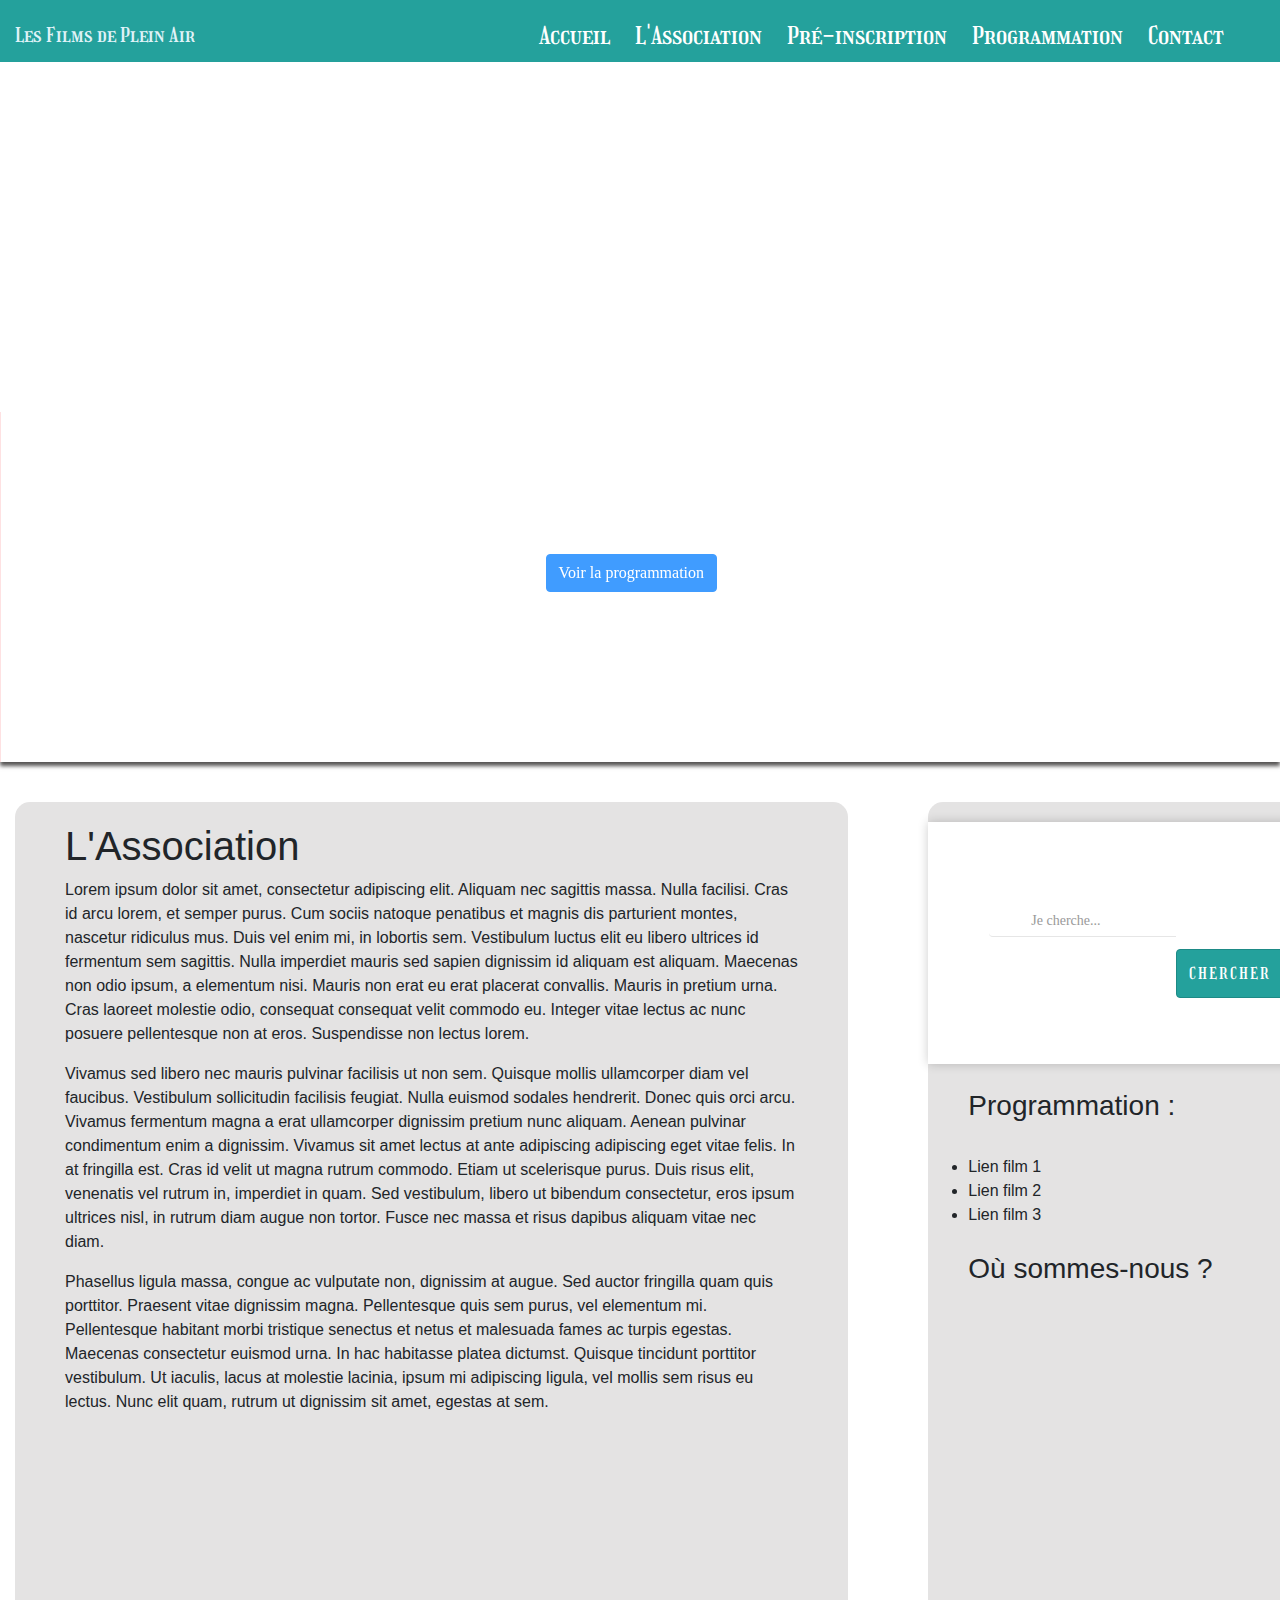
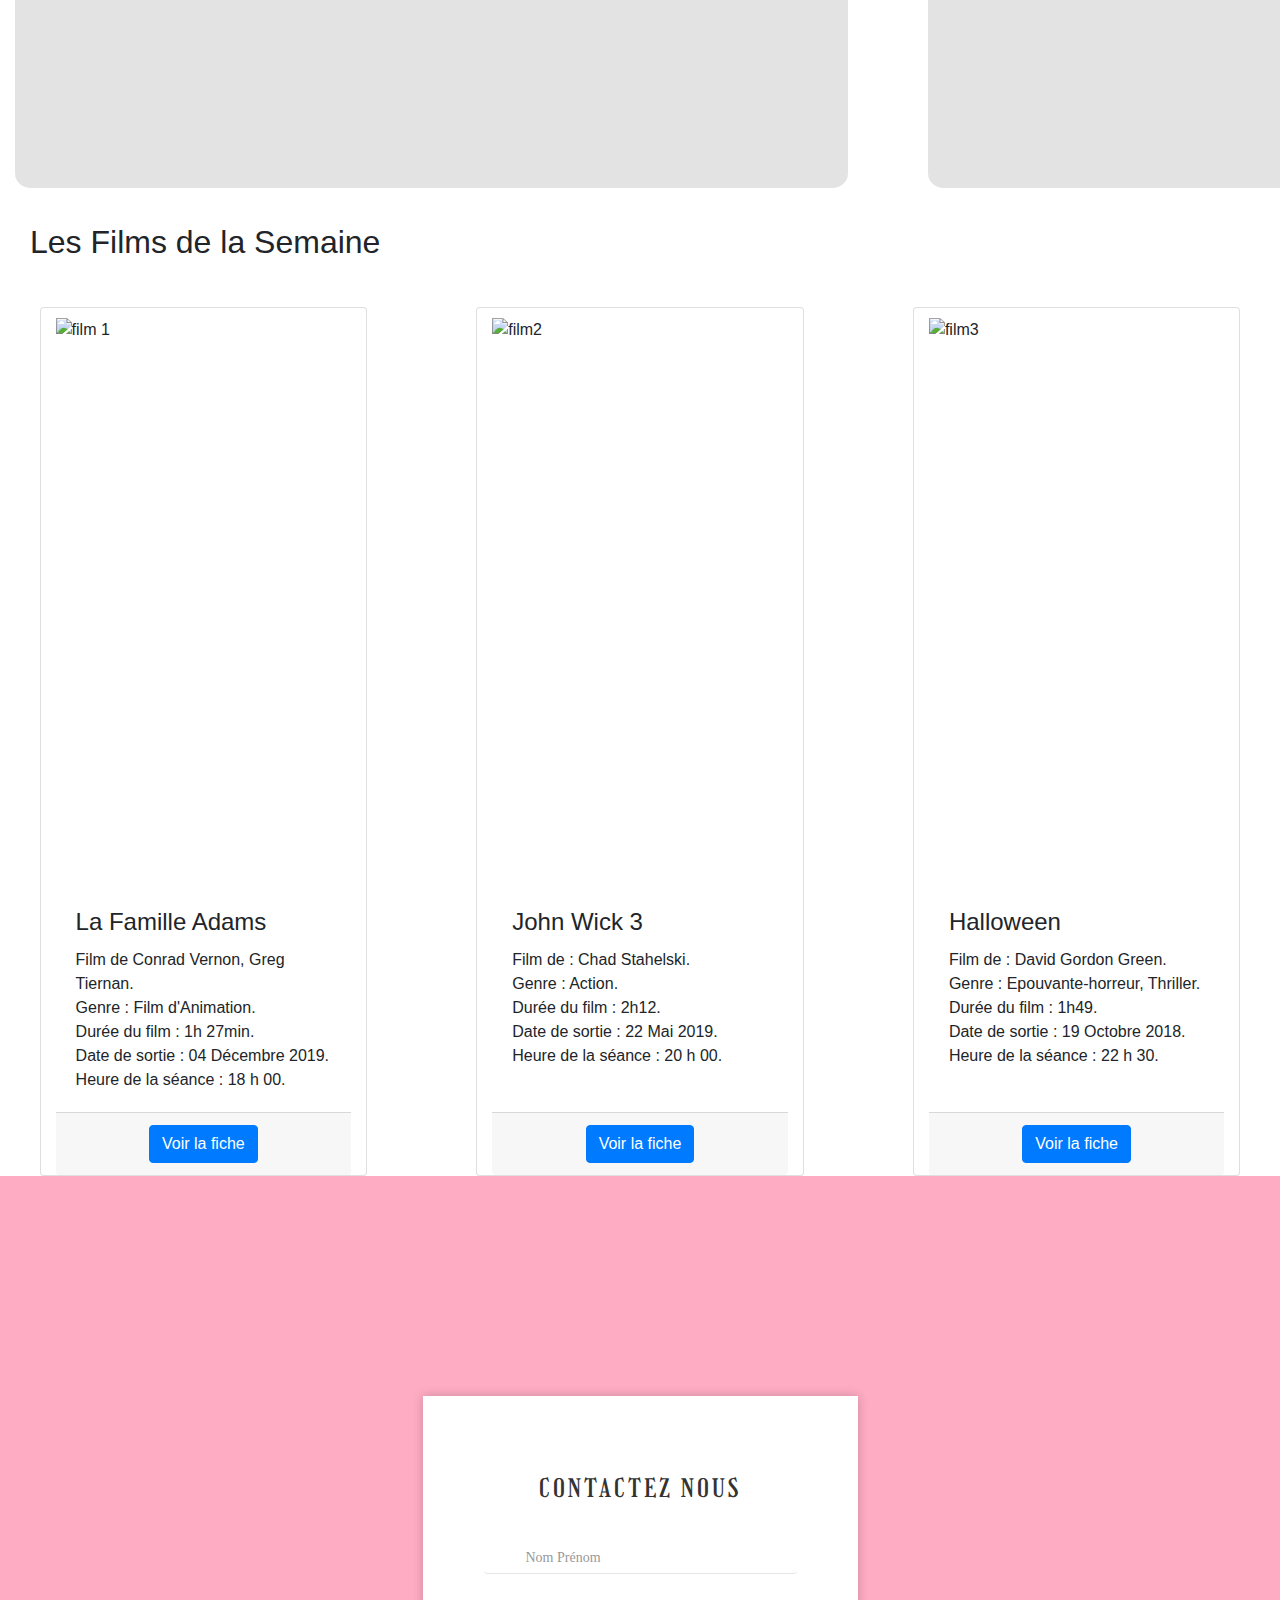
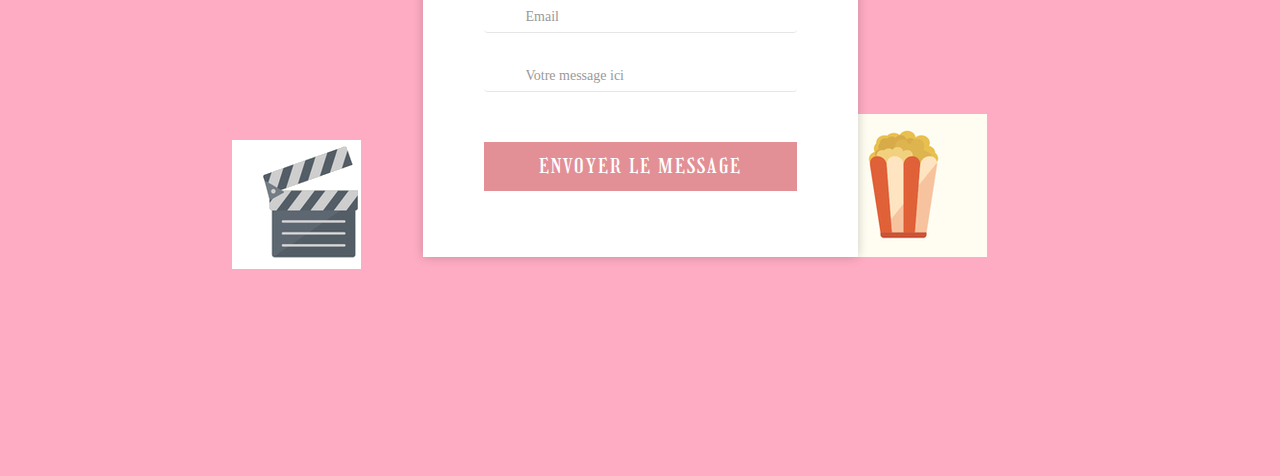
==== web/index.html @ 6a39ac89 "Design site web + fonctionnalités. Formulaire de Contact" ====
<!DOCTYPE html>
<html lang="fr">
	<head>
		<meta charset="utf-8">
		<title>Les Films de Plein Air</title>
		<link href="bootstrap/css/bootstrap.min.css" rel="stylesheet"> <!--Bootstrap-->
		<link rel="stylesheet" href="css/main.css"/> <!--Feuille Css-->
		
	</head>
	<body>

		<!-- Header col-md-12 -->
		<header class="col-md-12">
			<a class="navbar-brand" href="index.html"><img/>Les Films de Plein Air</a>
			<nav class="navbar navbar-fixed-top navigation navbar-expand-lg">
				<!--Bouton collapse, menu en dropdown lorsque écran réduit-->
				<button class="navbar-toggler" type="button" data-toggle="collapse" data-target="#navbarResponsive" aria-controls="navbarResponsive" aria-expanded="false" aria-label="Toggle navigation">
					<span class="navbar-toggler-icon"></span>
					</button>
				<div class="collapse navbar-collapse" id="navbarResponsive"> <!--Menu-->
					<ul>
						<li class="nav-item"><a href="#">Accueil</a></li>
						<li class="nav-item"><a href="association.html">L'Association</a></li>
						<li class="nav-item"><a href="inscription.html">Pré-inscription</a></li>
						<li class="nav-item"><a href="programmation.html">Programmation</a></li>
						<li class="nav-item"><a href="contact.html">Contact</a></li>
					</ul>
				</div>
			</nav>
		</header>

		<!-- Section 1 col-md-12 -->
		<section id="banniere">
			<div class="col-md-12 banner_desc">
				<h1 class="text-center text-white">Les Films de Plein Air</h1>
				<br/>
				<br/>
				<button class="btn btn-primary">Voir la programmation</button>
			</div>
		</section> 

		<div class="container">
			<!-- Section 2 Description col-md-12-->
			<section id="description">
				<div class="row">
					<div class="col-xs-12 corps">
						<article class="col-md-8 col-xs-12 article" style="padding: 20px 50px;">
							<h1>L'Association</h1>
							<p>Lorem ipsum dolor sit amet, consectetur adipiscing elit. Aliquam nec sagittis massa. Nulla facilisi. Cras id arcu lorem, et semper purus. Cum sociis natoque penatibus et magnis dis parturient montes, nascetur ridiculus mus. Duis vel enim mi, in lobortis sem. Vestibulum luctus elit eu libero ultrices id fermentum sem sagittis. Nulla imperdiet mauris sed sapien dignissim id aliquam est aliquam. Maecenas non odio ipsum, a elementum nisi. Mauris non erat eu erat placerat convallis. Mauris in pretium urna. Cras laoreet molestie odio, consequat consequat velit commodo eu. Integer vitae lectus ac nunc posuere pellentesque non at eros. Suspendisse non lectus lorem.</p>
							<p>Vivamus sed libero nec mauris pulvinar facilisis ut non sem. Quisque mollis ullamcorper diam vel faucibus. Vestibulum sollicitudin facilisis feugiat. Nulla euismod sodales hendrerit. Donec quis orci arcu. Vivamus fermentum magna a erat ullamcorper dignissim pretium nunc aliquam. Aenean pulvinar condimentum enim a dignissim. Vivamus sit amet lectus at ante adipiscing adipiscing eget vitae felis. In at fringilla est. Cras id velit ut magna rutrum commodo. Etiam ut scelerisque purus. Duis risus elit, venenatis vel rutrum in, imperdiet in quam. Sed vestibulum, libero ut bibendum consectetur, eros ipsum ultrices nisl, in rutrum diam augue non tortor. Fusce nec massa et risus dapibus aliquam vitae nec diam.</p>
							<p>Phasellus ligula massa, congue ac vulputate non, dignissim at augue. Sed auctor fringilla quam quis porttitor. Praesent vitae dignissim magna. Pellentesque quis sem purus, vel elementum mi. Pellentesque habitant morbi tristique senectus et netus et malesuada fames ac turpis egestas. Maecenas consectetur euismod urna. In hac habitasse platea dictumst. Quisque tincidunt porttitor vestibulum. Ut iaculis, lacus at molestie lacinia, ipsum mi adipiscing ligula, vel mollis sem risus eu lectus. Nunc elit quam, rutrum ut dignissim sit amet, egestas at sem.</p>
						</article>
						<!--Recherche / Programmation / Maps-->
						<aside class="hidden-xs hidden-sm col-md-4 sidebar">
							<div class="row rechercher widget">
								<form action="search" method="get" class="form-inline">
									<div class="input-group">
									  <input type="text" name="search" class="form-control" placeholder="Je cherche...">
									  <span class="input-group-btn">
										<button type="submit" class="btn btn-secondary btn-search"><span class="fa fa-search"></span> Chercher</button>
									  </span>
									</div>
								  </form>
							</div>
							<div class="row programmation widget">
								<h3>Programmation :</h3>
								<br>
								<ul>
									<li>Lien film 1</li>
									<li>Lien film 2</li>
									<li>Lien film 3</li>
								</ul>
							</div>
							<div class="row localisation widget">
								<h3>Où sommes-nous ?</h3>
								<br>
								<iframe src="https://www.google.com/maps/embed?pb=!1m18!1m12!1m3!1d2623.8735531419943!2d2.3067609514926963!3d48.87968700705893!2m3!1f0!2f0!3f0!3m2!1i1024!2i768!4f13.1!3m3!1m2!1s0x47e66fbe98f714c3%3A0xe62425fddeddc402!2sParc%20Monceau!5e0!3m2!1sfr!2sfr!4v1596441278926!5m2!1sfr!2sfr" width="600" height="450" frameborder="0" style="border:0;" allowfullscreen="" aria-hidden="false" tabindex="0"></iframe> 
							</div>
						</aside>
					</div>
				</div>
			</section>


			<!-- Section 3 Contenu mis en avant col-md-12-->
			<section id="films" class="col-md-12">
				<h2>Les Films de la Semaine</h2>
				<br>
		</div>
			<div class="row card-inline">
				<article class="col-md-3 card">
					<img class="card-img-top" style="padding-top: 10px; height: 580px;" src="https://encrypted-tbn3.gstatic.com/images?q=tbn:ANd9GcRJ6eMiGWun62Dz5fW-v0b7r8EO2Pj9Qm7asYfGV5NBanmazo2b" alt="film 1">
					<div class="card-body">
						<h4 class="card-title">La Famille Adams</h4>
						<p class="card-text">Film de  Conrad Vernon, Greg Tiernan. <br> Genre : Film d'Animation. <br> Durée du film : 1h 27min. <br> Date de sortie : 04 Décembre 2019.<br>Heure de la séance : 18 h 00.</p>
					</div>
					<div class="card-footer">
						<a href="" class="btn btn-primary">Voir la fiche</a>
					</div>
				</article>
				<article class="col-md-3 card">
					<img class="card-img-top" style="padding-top: 10px; height: 580px;" src="https://images-na.ssl-images-amazon.com/images/I/91wc7yc2R8L._AC_SL1500_.jpg" alt="film2">
					<div class="card-body">
						<h4 class="card-title">John Wick 3</h4>
						<p class="card-text">Film de :  Chad Stahelski.<br> Genre : Action.<br> Durée du film : 2h12. <br> Date de sortie : 22 Mai 2019. <br>Heure de la séance : 20 h 00.<br></p>
					</div>
					<div class="card-footer">
						<a href="" class="btn btn-primary">Voir la fiche</a>
					</div>
				</article>					<article class="col-md-3 card">
					<img class="card-img-top" style="padding-top: 10px; height: 580px;" src="https://fr.web.img5.acsta.net/pictures/18/09/19/14/32/4251359.jpg" alt="film3">
					<div class="card-body">
						<h4 class="card-title">Halloween</h4>
						<p class="card-text">Film de : David Gordon Green.<br> Genre : Epouvante-horreur, Thriller.<br> Durée du film : 1h49.<br> Date de sortie : 19 Octobre 2018.<br> Heure de la séance : 22 h 30. </p>
					</div>
					<div class="card-footer">
						<a href="" class="btn btn-primary">Voir la fiche</a>
					</div>
				</article>
			</div>
			</section>



		<!-- Footer -->
		<footer>
			<!--Formulaire de contact-->
			<div class="wrapper">
				<div class="inner">
					<img src="images/film.jpg" alt="" class="image-1">
					<form action="">
						<h3>Contactez nous</h3>
						<div class="form-holder">
							<span class="lnr lnr-user"></span>
							<input type="text" class="form-control" placeholder="Nom Prénom">
						</div>
						<div class="form-holder">
							<span class="lnr lnr-envelope"></span>
							<input type="text" class="form-control" placeholder="Email">
						</div>
						<div class="form-holder">
							<span class="lnr lnr-phone-handset"></span>
							<input type="text" class="form-control" placeholder="Votre message ici">
						</div>
						<div class="button">
							<button type="submit">Envoyer le message</button>
						</div>
					</form>
					<img src="images/popcorn.jpg" alt="" class="image-2">
				</div>
			</div>
		</footer>

	</body>

</html>
---- web/css/main.css ----
#films{background-color:#fff}#description{padding:15px}header{display:flex;justify-content:space-between;background-color:#24a19c;font-family:Girassol-Regular}a:hover{color:#91bfdb}.navbar-brand{color:#e0f3f8;padding-top:20px}nav ul{list-style-type:none;display:flex;margin-top:10px}nav li{margin-right:15px}nav a{font-size:1.5em;color:#fff;padding-bottom:3px;text-decoration:none;margin-right:10px}nav a:hover{color:#91bfdb;border-bottom:3px solid #000876;text-decoration:none}#banniere{background:url("https://cdn.le-petit-journal.com/uploads/2020/06/2299241-768x512.jpg") no-repeat;height:700px;max-width:100%;position:relative;box-shadow:0px 4px 4px #1c1a19;margin-bottom:25px;background-size:cover;filter:opacity(75%)}.banner_desc{position:absolute;bottom:0;width:99.5%;height:50%;padding-left:4px;color:#fff;font-size:.8em;text-align:center}#banniere .btn{text-align:center}#banniere h1{font-family:Girassol-Regular;font-size:80px}#description article{background-color:#e4e3e3;margin-right:80px;border-radius:15px}#films article{display:flex;justify-content:space-around}.card-inline{justify-content:space-around}#films article{margin-left:150px}.card-footer{text-align:center}aside{background-color:#e4e3e3;padding:20px 50px;border-radius:15px}.corps{display:flex}form{text-align:center;margin:auto;padding-bottom:20px;padding-top:20px}.btn-search{background-color:#24a19c;border-color:#1d8a86}.programmation{margin:25px;display:block}.localisation{margin:25px}#localisation h3{margin-bottom:25px}#description{padding:15px}#films{background-color:#fff;width:max-content;height:max-content;display:flex;text-align:center;margin-top:20px}#films row{height:100%}#films h2{margin-bottom:25px}section{padding-bottom:20px}#description{padding:15px}.corps{display:flex}@font-face{font-family:Girassol-Regular;src:url(Girassol-Regular.ttf)}body{background-color:#fff}.container{max-width:1500px}input,textarea,select,button{font-family:"Muli-Regular"}img{max-width:100%}ul{padding-left:0;margin-bottom:0}a{text-decoration:none}:focus{outline:none}.wrapper{min-height:100vh;display:flex;align-items:center;justify-content:center;background:#feacc3}.inner{position:relative;width:435px}.image-1{position:absolute;bottom:-12px;left:-191px;z-index:99}.image-2{position:absolute;bottom:0;right:-129px}form{width:100%;position:relative;z-index:9;padding:77px 61px 66px;background:#fff;box-shadow:0px 0px 10px 0px rgba(0,0,0,.2);-webkit-box-shadow:0px 0px 10px 0px rgba(0,0,0,.2);-moz-box-shadow:0px 0px 10px 0px rgba(0,0,0,.2);-ms-box-shadow:0px 0px 10px 0px rgba(0,0,0,.2);-o-box-shadow:0px 0px 10px 0px rgba(0,0,0,.2)}form h3{text-transform:uppercase;font-size:25px;font-family:"Girassol-Regular";color:#333;letter-spacing:3px;text-align:center;margin-bottom:33px}.form-holder{position:relative;margin-bottom:21px}.form-holder span{position:absolute;left:0;top:50%;transform:translateY(-50%);font-size:15px;color:#333}.form-holder span.lnr-lock{left:2px}.form-control{border:none;border-bottom:1px solid #e6e6e6;display:block;width:100%;height:38px;background:none;padding:3px 42px 0px;color:#666;font-family:"Muli-SemiBold";font-size:16px}.form-control::-webkit-input-placeholder{font-size:14px;font-family:"Muli-Regular";color:#999;transform:translateY(1px)}.form-control::-moz-placeholder{font-size:14px;font-family:"Muli-Regular";color:#999;transform:translateY(1px)}.form-control:-ms-input-placeholder{font-size:14px;font-family:"Muli-Regular";color:#999;transform:translateY(1px)}.form-control:-moz-placeholder{font-size:14px;font-family:"Muli-Regular";color:#999;transform:translateY(1px)}.form-control:focus{border-bottom:1px solid #feacc3}form button{border:none;width:100%;height:49px;margin-top:50px;cursor:pointer;display:flex;align-items:center;justify-content:center;padding:0;background:#e28f96;color:#fff;text-transform:uppercase;font-family:"Girassol-Regular";font-size:20px;letter-spacing:2px;transition:all .5s;position:relative;overflow:hidden}button span{position:relative;z-index:2}button:before,button:after{content:"";position:absolute;top:0;left:0;width:100%;height:100%;z-index:1;background-color:rgba(253,52,69,.25);-webkit-transition:all .3s;-moz-transition:all .3s;-o-transition:all .3s;transition:all .3s;-webkit-transform:translate(-100%, 0);transform:translate(-100%, 0);-webkit-transition-timing-function:cubic-bezier(0.75, 0, 0.125, 1);transition-timing-function:cubic-bezier(0.75, 0, 0.125, 1)}button:after{-webkit-transition-delay:.2s;transition-delay:.2s}button:hover:before,button:hover:after{-webkit-transform:translate(0, 0);transform:translate(0, 0)}@media(max-width: 991px){.inner{width:400px;left:4%}}@media(max-width: 767px){.inner{width:100%;left:0}.image-1,.image-2{display:none}form{padding:35px;box-shadow:none;-webkit-box-shadow:none;-moz-box-shadow:none;-ms-box-shadow:none;-o-box-shadow:none}.wrapper{background:none}}/*# sourceMappingURL=main.css.map */
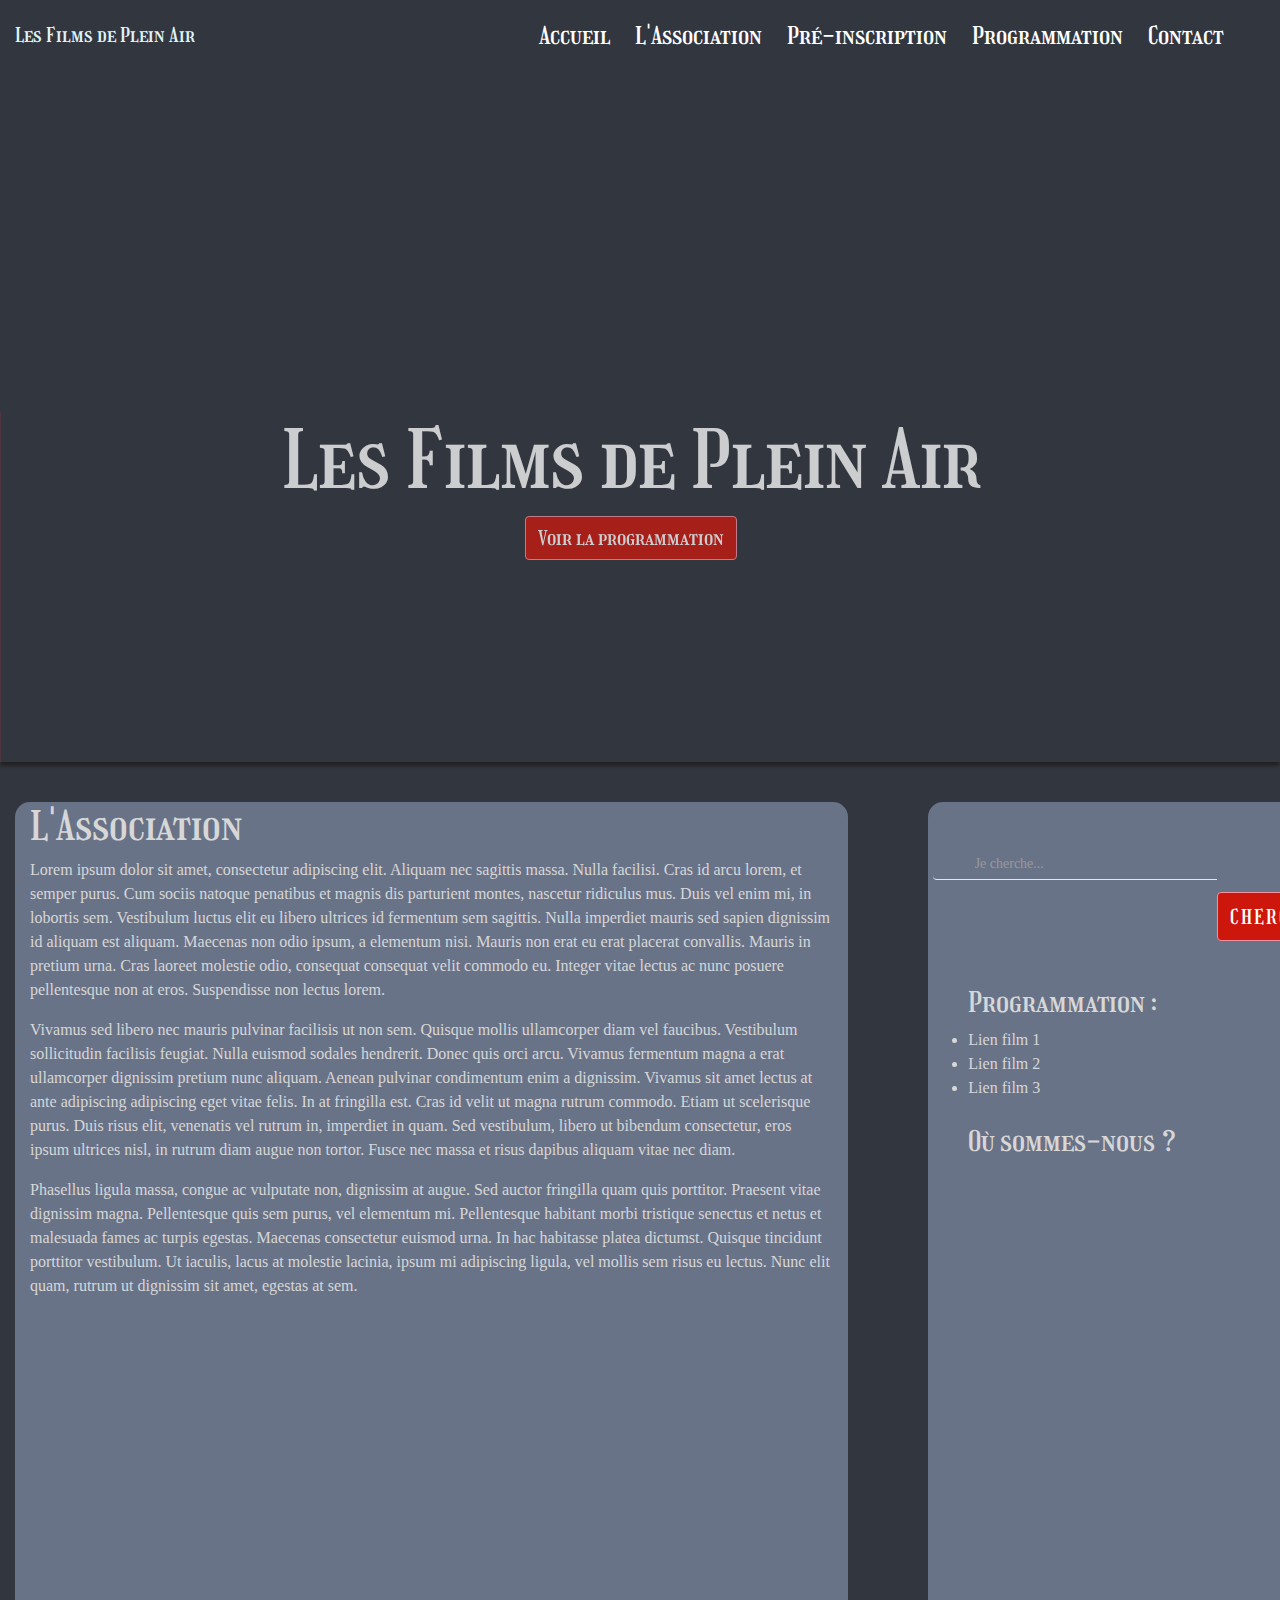
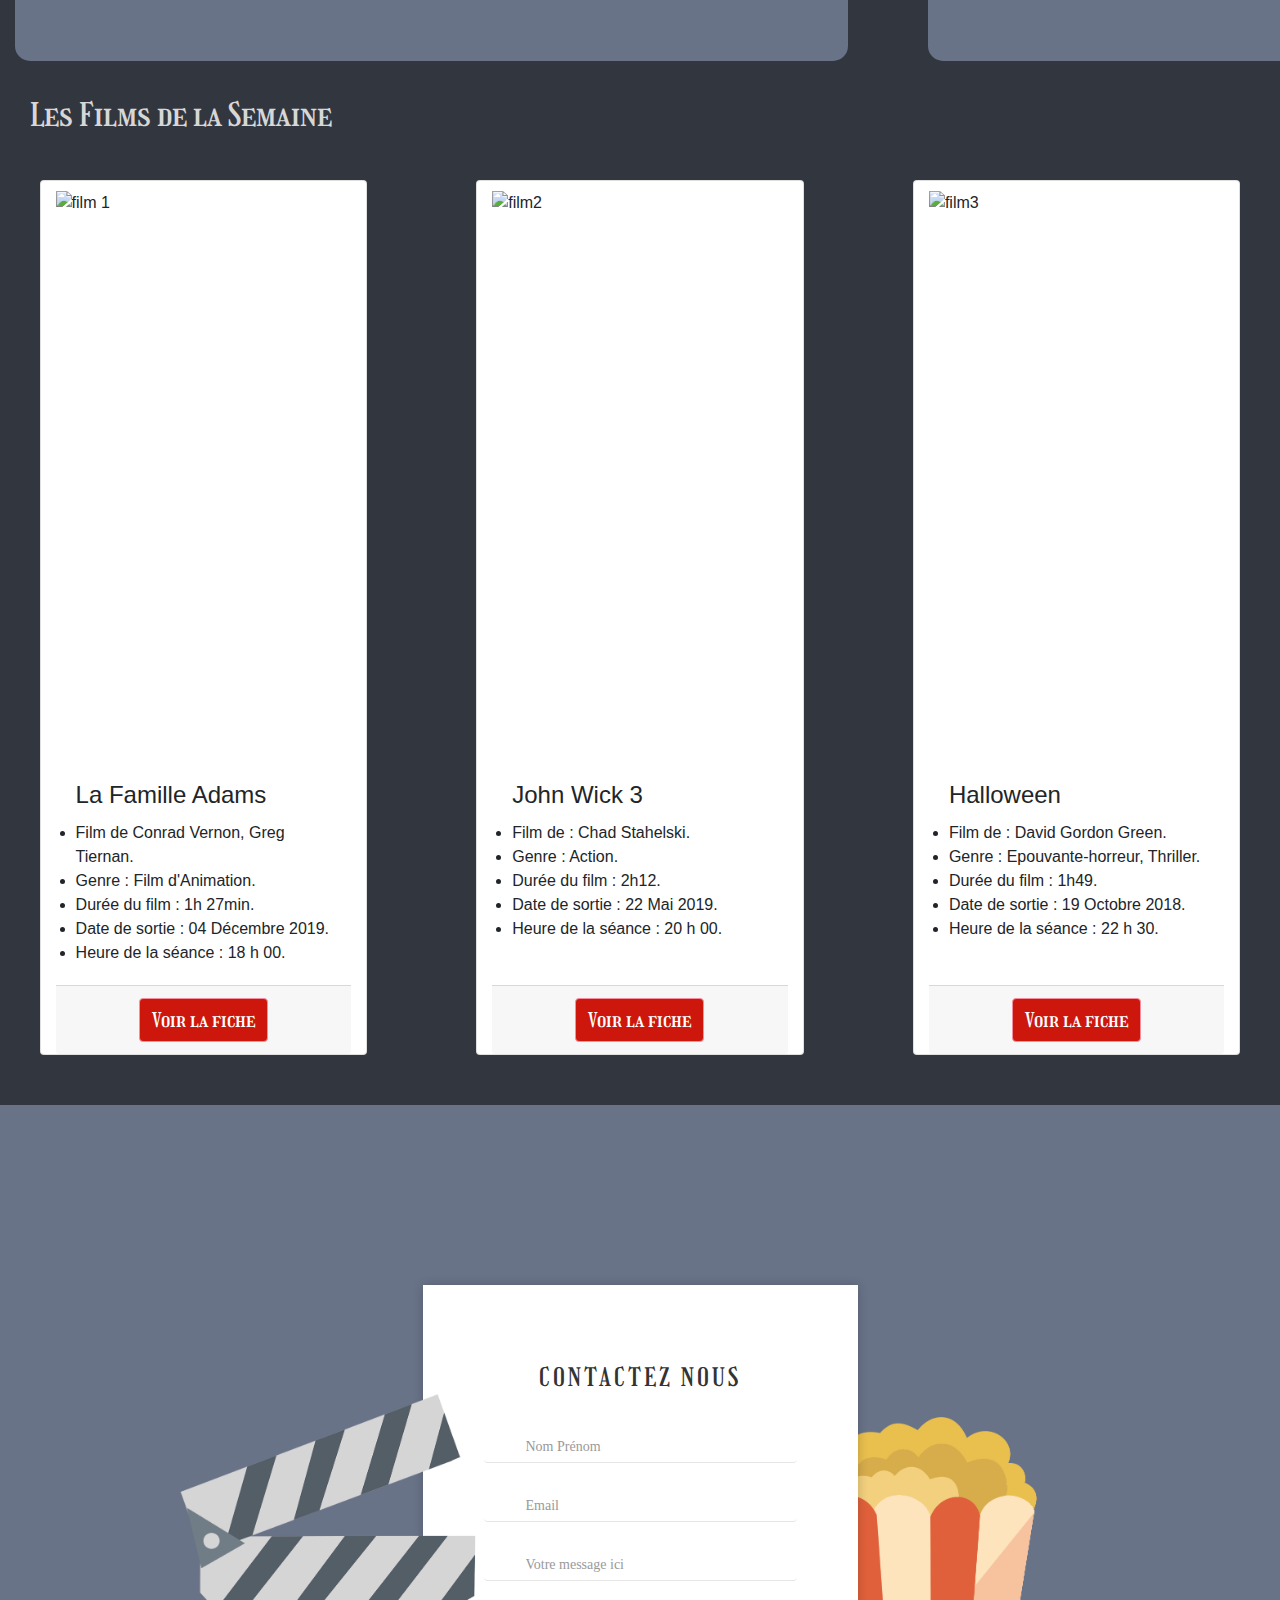
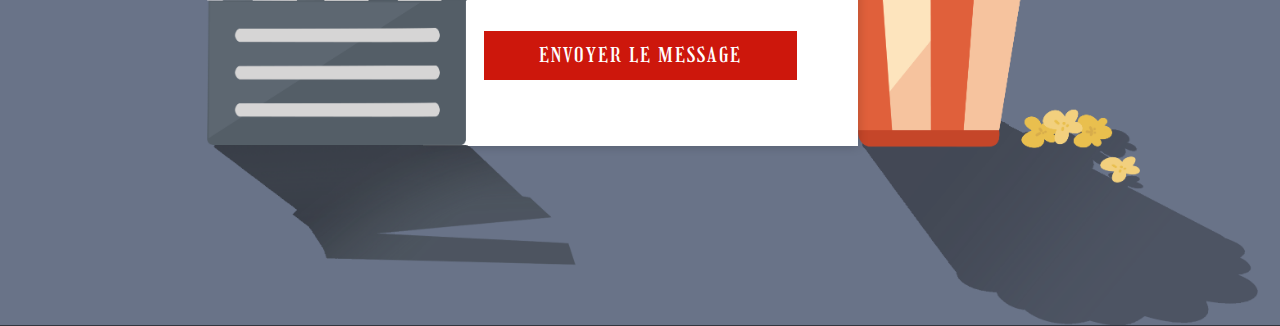
==== commit ab1a3003: "Footer, architecture fichiers sass, design : identification de la charte graphique" ====
--- a/web/index.html
+++ b/web/index.html
@@ -1,156 +1,172 @@
 <!DOCTYPE html>
 <html lang="fr">
-	<head>
-		<meta charset="utf-8">
-		<title>Les Films de Plein Air</title>
-		<link href="bootstrap/css/bootstrap.min.css" rel="stylesheet"> <!--Bootstrap-->
-		<link rel="stylesheet" href="css/main.css"/> <!--Feuille Css-->
+<head>
+	<meta charset="utf-8">
+	<title>Les Films de Plein Air</title>
+	<link href="bootstrap/css/bootstrap.min.css" rel="stylesheet"> <!--Bootstrap-->
+	<link rel="stylesheet" href="css/main.css"/> <!--Feuille Css-->
+	
+</head>
+<body>
+	
+	<!-- Header col-md-12 -->
+	<header class="col-md-12">
+		<a class="navbar-brand" href="index.html">Les Films de Plein Air</a>
+		<nav class="navbar navbar-fixed-top navigation navbar-expand-lg">
+			<!--Bouton collapse, menu en dropdown lorsque écran réduit-->
+			<button class="navbar-toggler" type="button" data-toggle="collapse" data-target="#navbarResponsive" aria-controls="navbarResponsive" aria-expanded="false" aria-label="Toggle navigation">
+				<span class="navbar-toggler-icon"></span>
+			</button>
+			<div class="collapse navbar-collapse" id="navbarResponsive"> <!--Menu-->
+				<ul>
+					<li class="nav-item"><a href="#">Accueil</a></li>
+					<li class="nav-item"><a href="association.html">L'Association</a></li>
+					<li class="nav-item"><a href="inscription.html">Pré-inscription</a></li>
+					<li class="nav-item"><a href="programmation.html">Programmation</a></li>
+					<li class="nav-item"><a href="contact.html">Contact</a></li>
+				</ul>
+			</div>
+		</nav>
+	</header>
+	
+	<!-- Section 1 col-md-12 -->
+	<section id="banniere" class="banniere">
+		<div class="col-md-12 banner_desc">
+			<h1 class="text-center text-white">Les Films de Plein Air</h1>
+			<button class="btn btn-primary">Voir la programmation</button>
+		</div>
+	</section> 
+	
+	<div class="container">
+		<!-- Section 2 Description col-md-12-->
+		<section id="description">
+			<div class="row">
+				<div class="col-xs-12 corps">
+					<article class="col-md-8 col-xs-12 article .association">
+						<h1>L'Association</h1>
+						<p>Lorem ipsum dolor sit amet, consectetur adipiscing elit. Aliquam nec sagittis massa. Nulla facilisi. Cras id arcu lorem, et semper purus. Cum sociis natoque penatibus et magnis dis parturient montes, nascetur ridiculus mus. Duis vel enim mi, in lobortis sem. Vestibulum luctus elit eu libero ultrices id fermentum sem sagittis. Nulla imperdiet mauris sed sapien dignissim id aliquam est aliquam. Maecenas non odio ipsum, a elementum nisi. Mauris non erat eu erat placerat convallis. Mauris in pretium urna. Cras laoreet molestie odio, consequat consequat velit commodo eu. Integer vitae lectus ac nunc posuere pellentesque non at eros. Suspendisse non lectus lorem.</p>
+						<p>Vivamus sed libero nec mauris pulvinar facilisis ut non sem. Quisque mollis ullamcorper diam vel faucibus. Vestibulum sollicitudin facilisis feugiat. Nulla euismod sodales hendrerit. Donec quis orci arcu. Vivamus fermentum magna a erat ullamcorper dignissim pretium nunc aliquam. Aenean pulvinar condimentum enim a dignissim. Vivamus sit amet lectus at ante adipiscing adipiscing eget vitae felis. In at fringilla est. Cras id velit ut magna rutrum commodo. Etiam ut scelerisque purus. Duis risus elit, venenatis vel rutrum in, imperdiet in quam. Sed vestibulum, libero ut bibendum consectetur, eros ipsum ultrices nisl, in rutrum diam augue non tortor. Fusce nec massa et risus dapibus aliquam vitae nec diam.</p>
+						<p>Phasellus ligula massa, congue ac vulputate non, dignissim at augue. Sed auctor fringilla quam quis porttitor. Praesent vitae dignissim magna. Pellentesque quis sem purus, vel elementum mi. Pellentesque habitant morbi tristique senectus et netus et malesuada fames ac turpis egestas. Maecenas consectetur euismod urna. In hac habitasse platea dictumst. Quisque tincidunt porttitor vestibulum. Ut iaculis, lacus at molestie lacinia, ipsum mi adipiscing ligula, vel mollis sem risus eu lectus. Nunc elit quam, rutrum ut dignissim sit amet, egestas at sem.</p>
+					</article>
+					<!--Recherche / Programmation / Maps-->
+					<aside class="hidden-xs hidden-sm col-md-4 sidebar">
+						<div class="row rechercher widget">
+							<form action="search" method="get" class="form-inline">
+								<div class="input-group">
+									<input type="text" name="search" class="form-control" placeholder="Je cherche...">
+									<span class="input-group-btn">
+										<button type="submit" class="btn btn-secondary btn-search"><span class="fa fa-search"></span> Chercher</button>
+									</span>
+								</div>
+							</form>
+						</div>
+						<div class="row programmation widget">
+							<h3>Programmation :</h3>
+							<ul>
+								<li>Lien film 1</li>
+								<li>Lien film 2</li>
+								<li>Lien film 3</li>
+							</ul>
+						</div>
+						<div class="row localisation widget">
+							<h3>Où sommes-nous ?</h3>
+							<br>
+							<iframe src="https://www.google.com/maps/embed?pb=!1m18!1m12!1m3!1d2623.8735531419943!2d2.3067609514926963!3d48.87968700705893!2m3!1f0!2f0!3f0!3m2!1i1024!2i768!4f13.1!3m3!1m2!1s0x47e66fbe98f714c3%3A0xe62425fddeddc402!2sParc%20Monceau!5e0!3m2!1sfr!2sfr!4v1596441278926!5m2!1sfr!2sfr" width="600" height="450" frameborder="0" style="border:0;" allowfullscreen="" aria-hidden="false" tabindex="0"></iframe> 
+						</div>
+					</aside>
+				</div>
+			</div>
+		</section>
 		
-	</head>
-	<body>
-
-		<!-- Header col-md-12 -->
-		<header class="col-md-12">
-			<a class="navbar-brand" href="index.html"><img/>Les Films de Plein Air</a>
-			<nav class="navbar navbar-fixed-top navigation navbar-expand-lg">
-				<!--Bouton collapse, menu en dropdown lorsque écran réduit-->
-				<button class="navbar-toggler" type="button" data-toggle="collapse" data-target="#navbarResponsive" aria-controls="navbarResponsive" aria-expanded="false" aria-label="Toggle navigation">
-					<span class="navbar-toggler-icon"></span>
-					</button>
-				<div class="collapse navbar-collapse" id="navbarResponsive"> <!--Menu-->
-					<ul>
-						<li class="nav-item"><a href="#">Accueil</a></li>
-						<li class="nav-item"><a href="association.html">L'Association</a></li>
-						<li class="nav-item"><a href="inscription.html">Pré-inscription</a></li>
-						<li class="nav-item"><a href="programmation.html">Programmation</a></li>
-						<li class="nav-item"><a href="contact.html">Contact</a></li>
+		
+		<!-- Section 3 Contenu mis en avant col-md-12-->
+		<section id="films" class="col-md-12">
+			<h2>Les Films de la Semaine</h2>
+			<br>
+		</div>
+		<div class="row card-inline">
+			<article class="col-md-3 card">
+				<img class="card-img-top" src="https://encrypted-tbn3.gstatic.com/images?q=tbn:ANd9GcRJ6eMiGWun62Dz5fW-v0b7r8EO2Pj9Qm7asYfGV5NBanmazo2b" alt="film 1">
+				<div class="card-body">
+					<h4 class="card-title">La Famille Adams</h4>
+					<ul class="card-text">
+						<li>Film de Conrad Vernon, Greg Tiernan.</li>
+						<li>Genre : Film d'Animation.</li>
+						<li>Durée du film : 1h 27min.</li>
+						<li>Date de sortie : 04 Décembre 2019.</li>
+						<li>Heure de la séance : 18 h 00.</li>
 					</ul>
 				</div>
-			</nav>
-		</header>
-
-		<!-- Section 1 col-md-12 -->
-		<section id="banniere">
-			<div class="col-md-12 banner_desc">
-				<h1 class="text-center text-white">Les Films de Plein Air</h1>
-				<br/>
-				<br/>
-				<button class="btn btn-primary">Voir la programmation</button>
+				<div class="card-footer">
+					<a href="" class="btn btn-primary">Voir la fiche</a>
+				</div>
+			</article>
+			<article class="col-md-3 card">
+				<img class="card-img-top" src="https://images-na.ssl-images-amazon.com/images/I/91wc7yc2R8L._AC_SL1500_.jpg" alt="film2">
+				<div class="card-body">
+					<h4 class="card-title">John Wick 3</h4>
+					<ul class="card-text">
+						<li>Film de :  Chad Stahelski.</li>
+						<li>Genre : Action.</li>
+						<li>Durée du film : 2h12.</li>
+						<li>Date de sortie : 22 Mai 2019.</li> 
+						<li>Heure de la séance : 20 h 00.</li>
+					</ul>
+				</div>
+				<div class="card-footer">
+					<a href="" class="btn btn-primary">Voir la fiche</a>
+				</div>
+			</article>					
+			<article class="col-md-3 card">
+				<img class="card-img-top" src="https://fr.web.img5.acsta.net/pictures/18/09/19/14/32/4251359.jpg" alt="film3">
+				<div class="card-body">
+					<h4 class="card-title">Halloween</h4>
+					<ul class="card-text">
+						<li>Film de : David Gordon Green.</li>
+						<li>Genre : Epouvante-horreur, Thriller.</li>
+						<li>Durée du film : 1h49.</li>
+						<li>Date de sortie : 19 Octobre 2018.</li>
+						<li>Heure de la séance : 22 h 30. </li>
+					</ul>
+				</div>
+				<div class="card-footer">
+					<a href="" class="btn btn-primary">Voir la fiche</a>
+				</div>
+			</article>
+		</div>
+	</section>
+	
+	
+	
+	<!-- Footer -->
+	<footer>
+		<!--Formulaire de contact-->
+		<div class="wrapper">
+			<div class="inner">
+				<img src="images/film.png" alt="" class="image-1">
+				<form action="">
+					<h3>Contactez nous</h3>
+					<div class="form-holder">
+						<span class="lnr lnr-user"></span>
+						<input type="text" class="form-control" placeholder="Nom Prénom">
+					</div>
+					<div class="form-holder">
+						<span class="lnr lnr-envelope"></span>
+						<input type="text" class="form-control" placeholder="Email">
+					</div>
+					<div class="form-holder">
+						<span class="lnr lnr-phone-handset"></span>
+						<input type="text" class="form-control" placeholder="Votre message ici">
+					</div>
+					<div class="button">
+						<button type="submit">Envoyer le message</button>
+					</div>
+				</form>
+				<img src="images/popcorn.png" alt="" class="image-2">
 			</div>
-		</section> 
-
-		<div class="container">
-			<!-- Section 2 Description col-md-12-->
-			<section id="description">
-				<div class="row">
-					<div class="col-xs-12 corps">
-						<article class="col-md-8 col-xs-12 article" style="padding: 20px 50px;">
-							<h1>L'Association</h1>
-							<p>Lorem ipsum dolor sit amet, consectetur adipiscing elit. Aliquam nec sagittis massa. Nulla facilisi. Cras id arcu lorem, et semper purus. Cum sociis natoque penatibus et magnis dis parturient montes, nascetur ridiculus mus. Duis vel enim mi, in lobortis sem. Vestibulum luctus elit eu libero ultrices id fermentum sem sagittis. Nulla imperdiet mauris sed sapien dignissim id aliquam est aliquam. Maecenas non odio ipsum, a elementum nisi. Mauris non erat eu erat placerat convallis. Mauris in pretium urna. Cras laoreet molestie odio, consequat consequat velit commodo eu. Integer vitae lectus ac nunc posuere pellentesque non at eros. Suspendisse non lectus lorem.</p>
-							<p>Vivamus sed libero nec mauris pulvinar facilisis ut non sem. Quisque mollis ullamcorper diam vel faucibus. Vestibulum sollicitudin facilisis feugiat. Nulla euismod sodales hendrerit. Donec quis orci arcu. Vivamus fermentum magna a erat ullamcorper dignissim pretium nunc aliquam. Aenean pulvinar condimentum enim a dignissim. Vivamus sit amet lectus at ante adipiscing adipiscing eget vitae felis. In at fringilla est. Cras id velit ut magna rutrum commodo. Etiam ut scelerisque purus. Duis risus elit, venenatis vel rutrum in, imperdiet in quam. Sed vestibulum, libero ut bibendum consectetur, eros ipsum ultrices nisl, in rutrum diam augue non tortor. Fusce nec massa et risus dapibus aliquam vitae nec diam.</p>
-							<p>Phasellus ligula massa, congue ac vulputate non, dignissim at augue. Sed auctor fringilla quam quis porttitor. Praesent vitae dignissim magna. Pellentesque quis sem purus, vel elementum mi. Pellentesque habitant morbi tristique senectus et netus et malesuada fames ac turpis egestas. Maecenas consectetur euismod urna. In hac habitasse platea dictumst. Quisque tincidunt porttitor vestibulum. Ut iaculis, lacus at molestie lacinia, ipsum mi adipiscing ligula, vel mollis sem risus eu lectus. Nunc elit quam, rutrum ut dignissim sit amet, egestas at sem.</p>
-						</article>
-						<!--Recherche / Programmation / Maps-->
-						<aside class="hidden-xs hidden-sm col-md-4 sidebar">
-							<div class="row rechercher widget">
-								<form action="search" method="get" class="form-inline">
-									<div class="input-group">
-									  <input type="text" name="search" class="form-control" placeholder="Je cherche...">
-									  <span class="input-group-btn">
-										<button type="submit" class="btn btn-secondary btn-search"><span class="fa fa-search"></span> Chercher</button>
-									  </span>
-									</div>
-								  </form>
-							</div>
-							<div class="row programmation widget">
-								<h3>Programmation :</h3>
-								<br>
-								<ul>
-									<li>Lien film 1</li>
-									<li>Lien film 2</li>
-									<li>Lien film 3</li>
-								</ul>
-							</div>
-							<div class="row localisation widget">
-								<h3>Où sommes-nous ?</h3>
-								<br>
-								<iframe src="https://www.google.com/maps/embed?pb=!1m18!1m12!1m3!1d2623.8735531419943!2d2.3067609514926963!3d48.87968700705893!2m3!1f0!2f0!3f0!3m2!1i1024!2i768!4f13.1!3m3!1m2!1s0x47e66fbe98f714c3%3A0xe62425fddeddc402!2sParc%20Monceau!5e0!3m2!1sfr!2sfr!4v1596441278926!5m2!1sfr!2sfr" width="600" height="450" frameborder="0" style="border:0;" allowfullscreen="" aria-hidden="false" tabindex="0"></iframe> 
-							</div>
-						</aside>
-					</div>
-				</div>
-			</section>
-
-
-			<!-- Section 3 Contenu mis en avant col-md-12-->
-			<section id="films" class="col-md-12">
-				<h2>Les Films de la Semaine</h2>
-				<br>
 		</div>
-			<div class="row card-inline">
-				<article class="col-md-3 card">
-					<img class="card-img-top" style="padding-top: 10px; height: 580px;" src="https://encrypted-tbn3.gstatic.com/images?q=tbn:ANd9GcRJ6eMiGWun62Dz5fW-v0b7r8EO2Pj9Qm7asYfGV5NBanmazo2b" alt="film 1">
-					<div class="card-body">
-						<h4 class="card-title">La Famille Adams</h4>
-						<p class="card-text">Film de  Conrad Vernon, Greg Tiernan. <br> Genre : Film d'Animation. <br> Durée du film : 1h 27min. <br> Date de sortie : 04 Décembre 2019.<br>Heure de la séance : 18 h 00.</p>
-					</div>
-					<div class="card-footer">
-						<a href="" class="btn btn-primary">Voir la fiche</a>
-					</div>
-				</article>
-				<article class="col-md-3 card">
-					<img class="card-img-top" style="padding-top: 10px; height: 580px;" src="https://images-na.ssl-images-amazon.com/images/I/91wc7yc2R8L._AC_SL1500_.jpg" alt="film2">
-					<div class="card-body">
-						<h4 class="card-title">John Wick 3</h4>
-						<p class="card-text">Film de :  Chad Stahelski.<br> Genre : Action.<br> Durée du film : 2h12. <br> Date de sortie : 22 Mai 2019. <br>Heure de la séance : 20 h 00.<br></p>
-					</div>
-					<div class="card-footer">
-						<a href="" class="btn btn-primary">Voir la fiche</a>
-					</div>
-				</article>					<article class="col-md-3 card">
-					<img class="card-img-top" style="padding-top: 10px; height: 580px;" src="https://fr.web.img5.acsta.net/pictures/18/09/19/14/32/4251359.jpg" alt="film3">
-					<div class="card-body">
-						<h4 class="card-title">Halloween</h4>
-						<p class="card-text">Film de : David Gordon Green.<br> Genre : Epouvante-horreur, Thriller.<br> Durée du film : 1h49.<br> Date de sortie : 19 Octobre 2018.<br> Heure de la séance : 22 h 30. </p>
-					</div>
-					<div class="card-footer">
-						<a href="" class="btn btn-primary">Voir la fiche</a>
-					</div>
-				</article>
-			</div>
-			</section>
-
-
-
-		<!-- Footer -->
-		<footer>
-			<!--Formulaire de contact-->
-			<div class="wrapper">
-				<div class="inner">
-					<img src="images/film.jpg" alt="" class="image-1">
-					<form action="">
-						<h3>Contactez nous</h3>
-						<div class="form-holder">
-							<span class="lnr lnr-user"></span>
-							<input type="text" class="form-control" placeholder="Nom Prénom">
-						</div>
-						<div class="form-holder">
-							<span class="lnr lnr-envelope"></span>
-							<input type="text" class="form-control" placeholder="Email">
-						</div>
-						<div class="form-holder">
-							<span class="lnr lnr-phone-handset"></span>
-							<input type="text" class="form-control" placeholder="Votre message ici">
-						</div>
-						<div class="button">
-							<button type="submit">Envoyer le message</button>
-						</div>
-					</form>
-					<img src="images/popcorn.jpg" alt="" class="image-2">
-				</div>
-			</div>
-		</footer>
-
-	</body>
+	</footer>
+	
+</body>
 
 </html>
--- a/web/css/main.css
+++ b/web/css/main.css
@@ -1 +1 @@
-#films{background-color:#fff}#description{padding:15px}header{display:flex;justify-content:space-between;background-color:#24a19c;font-family:Girassol-Regular}a:hover{color:#91bfdb}.navbar-brand{color:#e0f3f8;padding-top:20px}nav ul{list-style-type:none;display:flex;margin-top:10px}nav li{margin-right:15px}nav a{font-size:1.5em;color:#fff;padding-bottom:3px;text-decoration:none;margin-right:10px}nav a:hover{color:#91bfdb;border-bottom:3px solid #000876;text-decoration:none}#banniere{background:url("https://cdn.le-petit-journal.com/uploads/2020/06/2299241-768x512.jpg") no-repeat;height:700px;max-width:100%;position:relative;box-shadow:0px 4px 4px #1c1a19;margin-bottom:25px;background-size:cover;filter:opacity(75%)}.banner_desc{position:absolute;bottom:0;width:99.5%;height:50%;padding-left:4px;color:#fff;font-size:.8em;text-align:center}#banniere .btn{text-align:center}#banniere h1{font-family:Girassol-Regular;font-size:80px}#description article{background-color:#e4e3e3;margin-right:80px;border-radius:15px}#films article{display:flex;justify-content:space-around}.card-inline{justify-content:space-around}#films article{margin-left:150px}.card-footer{text-align:center}aside{background-color:#e4e3e3;padding:20px 50px;border-radius:15px}.corps{display:flex}form{text-align:center;margin:auto;padding-bottom:20px;padding-top:20px}.btn-search{background-color:#24a19c;border-color:#1d8a86}.programmation{margin:25px;display:block}.localisation{margin:25px}#localisation h3{margin-bottom:25px}#description{padding:15px}#films{background-color:#fff;width:max-content;height:max-content;display:flex;text-align:center;margin-top:20px}#films row{height:100%}#films h2{margin-bottom:25px}section{padding-bottom:20px}#description{padding:15px}.corps{display:flex}@font-face{font-family:Girassol-Regular;src:url(Girassol-Regular.ttf)}body{background-color:#fff}.container{max-width:1500px}input,textarea,select,button{font-family:"Muli-Regular"}img{max-width:100%}ul{padding-left:0;margin-bottom:0}a{text-decoration:none}:focus{outline:none}.wrapper{min-height:100vh;display:flex;align-items:center;justify-content:center;background:#feacc3}.inner{position:relative;width:435px}.image-1{position:absolute;bottom:-12px;left:-191px;z-index:99}.image-2{position:absolute;bottom:0;right:-129px}form{width:100%;position:relative;z-index:9;padding:77px 61px 66px;background:#fff;box-shadow:0px 0px 10px 0px rgba(0,0,0,.2);-webkit-box-shadow:0px 0px 10px 0px rgba(0,0,0,.2);-moz-box-shadow:0px 0px 10px 0px rgba(0,0,0,.2);-ms-box-shadow:0px 0px 10px 0px rgba(0,0,0,.2);-o-box-shadow:0px 0px 10px 0px rgba(0,0,0,.2)}form h3{text-transform:uppercase;font-size:25px;font-family:"Girassol-Regular";color:#333;letter-spacing:3px;text-align:center;margin-bottom:33px}.form-holder{position:relative;margin-bottom:21px}.form-holder span{position:absolute;left:0;top:50%;transform:translateY(-50%);font-size:15px;color:#333}.form-holder span.lnr-lock{left:2px}.form-control{border:none;border-bottom:1px solid #e6e6e6;display:block;width:100%;height:38px;background:none;padding:3px 42px 0px;color:#666;font-family:"Muli-SemiBold";font-size:16px}.form-control::-webkit-input-placeholder{font-size:14px;font-family:"Muli-Regular";color:#999;transform:translateY(1px)}.form-control::-moz-placeholder{font-size:14px;font-family:"Muli-Regular";color:#999;transform:translateY(1px)}.form-control:-ms-input-placeholder{font-size:14px;font-family:"Muli-Regular";color:#999;transform:translateY(1px)}.form-control:-moz-placeholder{font-size:14px;font-family:"Muli-Regular";color:#999;transform:translateY(1px)}.form-control:focus{border-bottom:1px solid #feacc3}form button{border:none;width:100%;height:49px;margin-top:50px;cursor:pointer;display:flex;align-items:center;justify-content:center;padding:0;background:#e28f96;color:#fff;text-transform:uppercase;font-family:"Girassol-Regular";font-size:20px;letter-spacing:2px;transition:all .5s;position:relative;overflow:hidden}button span{position:relative;z-index:2}button:before,button:after{content:"";position:absolute;top:0;left:0;width:100%;height:100%;z-index:1;background-color:rgba(253,52,69,.25);-webkit-transition:all .3s;-moz-transition:all .3s;-o-transition:all .3s;transition:all .3s;-webkit-transform:translate(-100%, 0);transform:translate(-100%, 0);-webkit-transition-timing-function:cubic-bezier(0.75, 0, 0.125, 1);transition-timing-function:cubic-bezier(0.75, 0, 0.125, 1)}button:after{-webkit-transition-delay:.2s;transition-delay:.2s}button:hover:before,button:hover:after{-webkit-transform:translate(0, 0);transform:translate(0, 0)}@media(max-width: 991px){.inner{width:400px;left:4%}}@media(max-width: 767px){.inner{width:100%;left:0}.image-1,.image-2{display:none}form{padding:35px;box-shadow:none;-webkit-box-shadow:none;-moz-box-shadow:none;-ms-box-shadow:none;-o-box-shadow:none}.wrapper{background:none}}/*# sourceMappingURL=main.css.map */
+#films{background-color:#32363f}#description{padding:15px}header{display:flex;justify-content:space-between;background-color:#32363f;font-family:Girassol-Regular}a:hover{color:#91bfdb}.navbar-brand{color:#e0f3f8;padding-top:20px}nav ul{list-style-type:none;display:flex;margin-top:10px}nav li{margin-right:15px}nav a{font-size:1.5em;color:#fff;padding-bottom:3px;text-decoration:none;margin-right:10px}nav a:hover{color:#91bfdb;border-bottom:3px solid #000876;text-decoration:none}#footer img{max-width:50%;max-height:50%}#banniere{background:url("https://cdn.le-petit-journal.com/uploads/2020/06/2299241-768x512.jpg") no-repeat;height:700px;max-width:100%;position:relative;box-shadow:0px 4px 4px #1c1a19;margin-bottom:25px;background-size:cover;filter:opacity(75%)}.banner_desc{position:absolute;bottom:0;width:99.5%;height:50%;padding-left:4px;color:#fff;font-size:.8em;text-align:center}#banniere .btn{text-align:center}#banniere h1{font-family:Girassol-Regular;font-size:80px}#description article{background-color:#697388;color:#d7d7d7;margin-right:80px;border-radius:15px}#films article{display:flex;justify-content:space-around}.card-inline{justify-content:space-around}#films article{margin-left:150px}.card-footer{text-align:center}.card-img-top{padding-top:10px;height:580px}aside{background-color:#697388;padding:20px 50px;border-radius:15px;color:#d7d7d7}.corps{display:flex}form{text-align:center;margin:auto;padding-bottom:20px;padding-top:20px}.btn-search{background-color:#24a19c;border-color:#1d8a86}.programmation{margin:25px;display:block}.localisation{margin:25px}#localisation h3{margin-bottom:25px}section{font-family:"Muli-Regular"}h1,h2,h3{font-family:"Girassol-Regular"}.association{padding:20px 50px}#description{padding:15px}#films{width:max-content;height:max-content;display:flex;text-align:center;margin-top:20px}#films row{height:100%}#films h2{margin-bottom:25px;color:#d7d7d7}section{padding-bottom:20px}#description{padding:15px}.corps{display:flex}@font-face{font-family:Girassol-Regular;src:url(Girassol-Regular.ttf)}body{background-color:#32363f}.container{max-width:1500px}.btn{background-color:#cd170c;border-color:#f58fa0;font-family:"Girassol-Regular";font-size:20px}input,textarea,select,button{font-family:"Muli-Regular"}.wrapper img{max-width:100%}ul{padding-left:0;margin-bottom:0}a{text-decoration:none}:focus{outline:none}.wrapper{height:820px;margin-top:50px;display:flex;align-items:center;justify-content:center;background:#697388}.inner{position:relative;width:435px}.image-1{position:absolute;bottom:-140px;left:-270px;z-index:99}.image-2{position:absolute;bottom:-180px;right:-400px}.wrapper form{width:100%;position:relative;z-index:9;padding:77px 61px 66px;background:#fff;box-shadow:0px 0px 10px 0px rgba(0,0,0,.2);-webkit-box-shadow:0px 0px 10px 0px rgba(0,0,0,.2);-moz-box-shadow:0px 0px 10px 0px rgba(0,0,0,.2);-ms-box-shadow:0px 0px 10px 0px rgba(0,0,0,.2);-o-box-shadow:0px 0px 10px 0px rgba(0,0,0,.2)}.wrapper form h3{text-transform:uppercase;font-size:25px;font-family:"Girassol-Regular";color:#333;letter-spacing:3px;text-align:center;margin-bottom:33px}.form-holder{position:relative;margin-bottom:21px}.form-holder span{position:absolute;left:0;top:50%;transform:translateY(-50%);font-size:15px;color:#333}.form-holder span.lnr-lock{left:2px}.form-control{border:none;border-bottom:1px solid #e6e6e6;display:block;width:100%;height:38px;background:none;padding:3px 42px 0px;color:#666;font-family:"Muli-SemiBold";font-size:16px}.form-control::-webkit-input-placeholder{font-size:14px;font-family:"Muli-Regular";color:#999;transform:translateY(1px)}.form-control::-moz-placeholder{font-size:14px;font-family:"Muli-Regular";color:#999;transform:translateY(1px)}.form-control:-ms-input-placeholder{font-size:14px;font-family:"Muli-Regular";color:#999;transform:translateY(1px)}.form-control:-moz-placeholder{font-size:14px;font-family:"Muli-Regular";color:#999;transform:translateY(1px)}.form-control:focus{border-bottom:1px solid #cd170c}form button{border:none;width:100%;height:49px;margin-top:50px;cursor:pointer;display:flex;align-items:center;justify-content:center;padding:0;background:#cd170c;color:#fff;text-transform:uppercase;font-family:"Girassol-Regular";font-size:20px;letter-spacing:2px;transition:all .5s;position:relative;overflow:hidden}button span{position:relative;z-index:2}button:before,button:after{content:"";position:absolute;top:0;left:0;width:100%;height:100%;z-index:1;background-color:rgba(253,52,69,.25);-webkit-transition:all .3s;-moz-transition:all .3s;-o-transition:all .3s;transition:all .3s;-webkit-transform:translate(-100%, 0);transform:translate(-100%, 0);-webkit-transition-timing-function:cubic-bezier(0.75, 0, 0.125, 1);transition-timing-function:cubic-bezier(0.75, 0, 0.125, 1)}button:after{-webkit-transition-delay:.2s;transition-delay:.2s}button:hover:before,button:hover:after{-webkit-transform:translate(0, 0);transform:translate(0, 0)}@media(max-width: 991px){.inner{width:400px;left:4%}}@media(max-width: 767px){.inner{width:100%;left:0}.image-1,.image-2{display:none}form{padding:35px;box-shadow:none;-webkit-box-shadow:none;-moz-box-shadow:none;-ms-box-shadow:none;-o-box-shadow:none}.wrapper{background:none}}/*# sourceMappingURL=main.css.map */
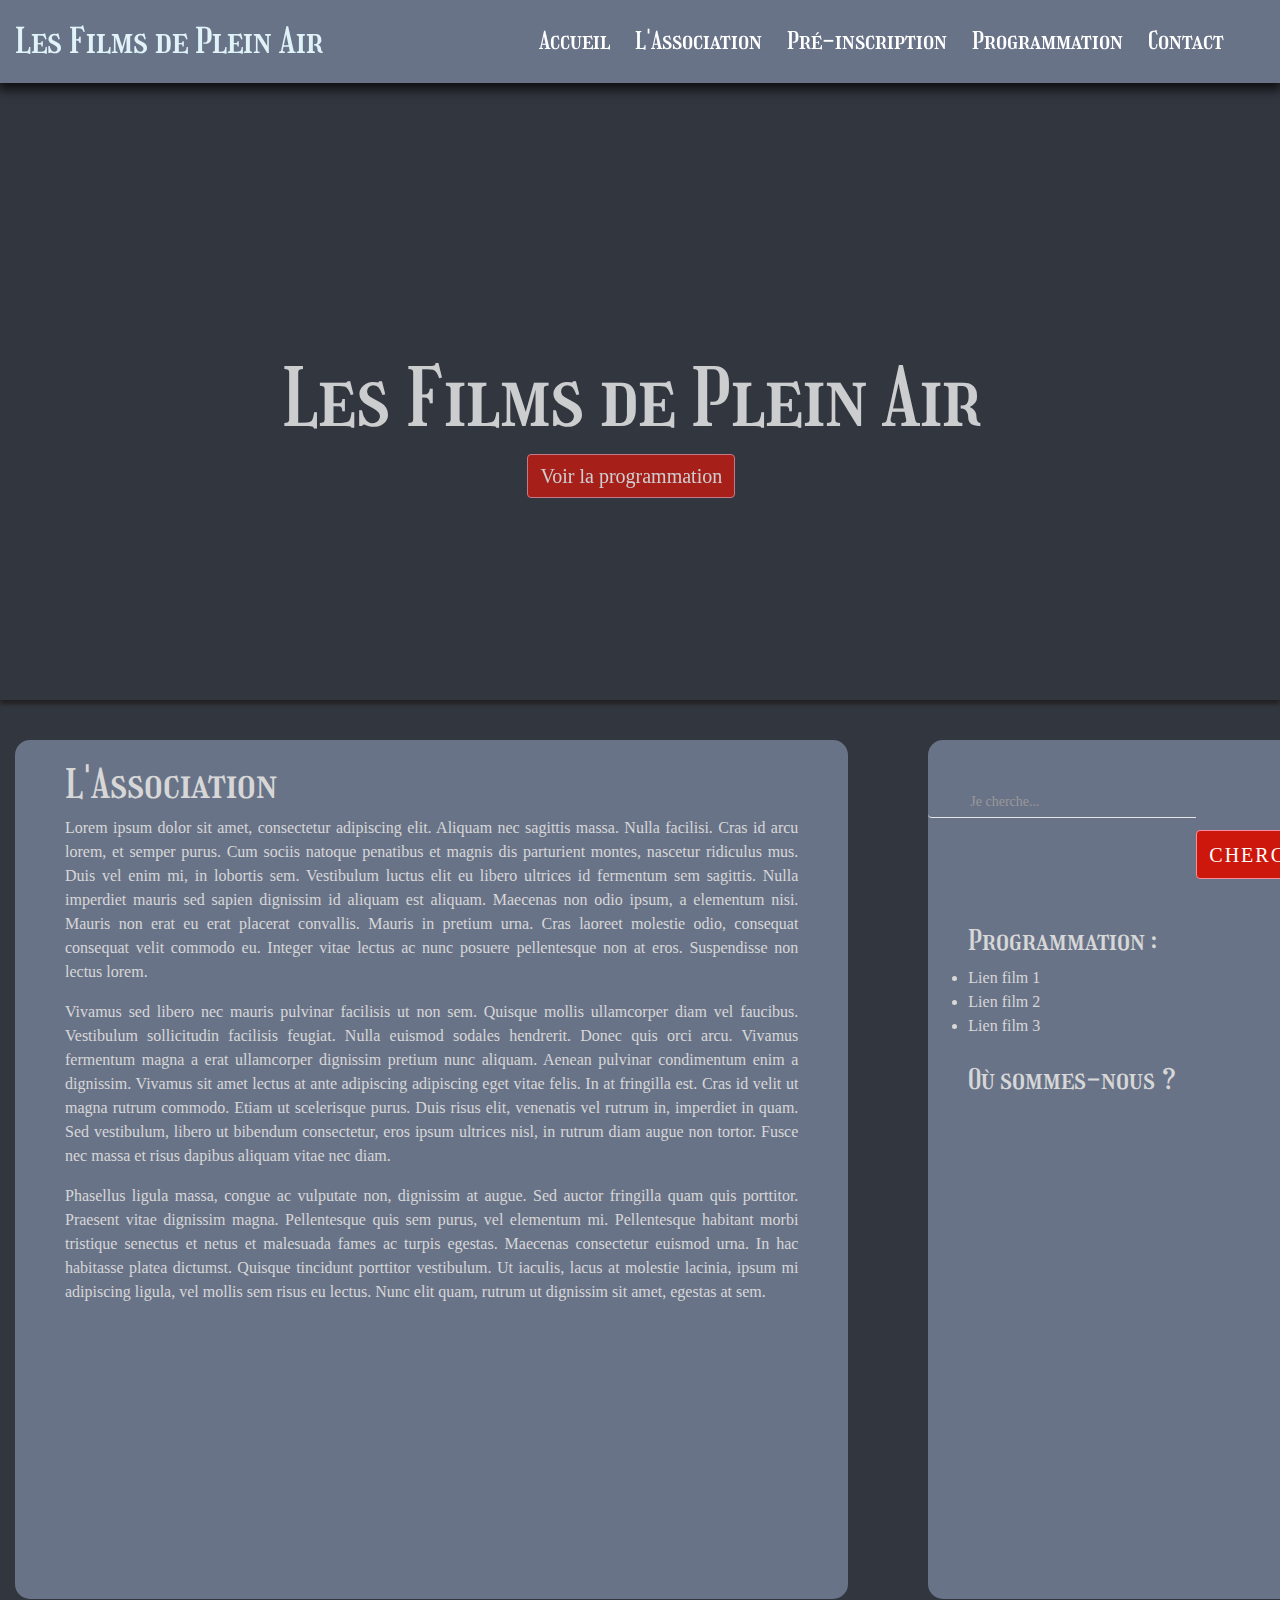
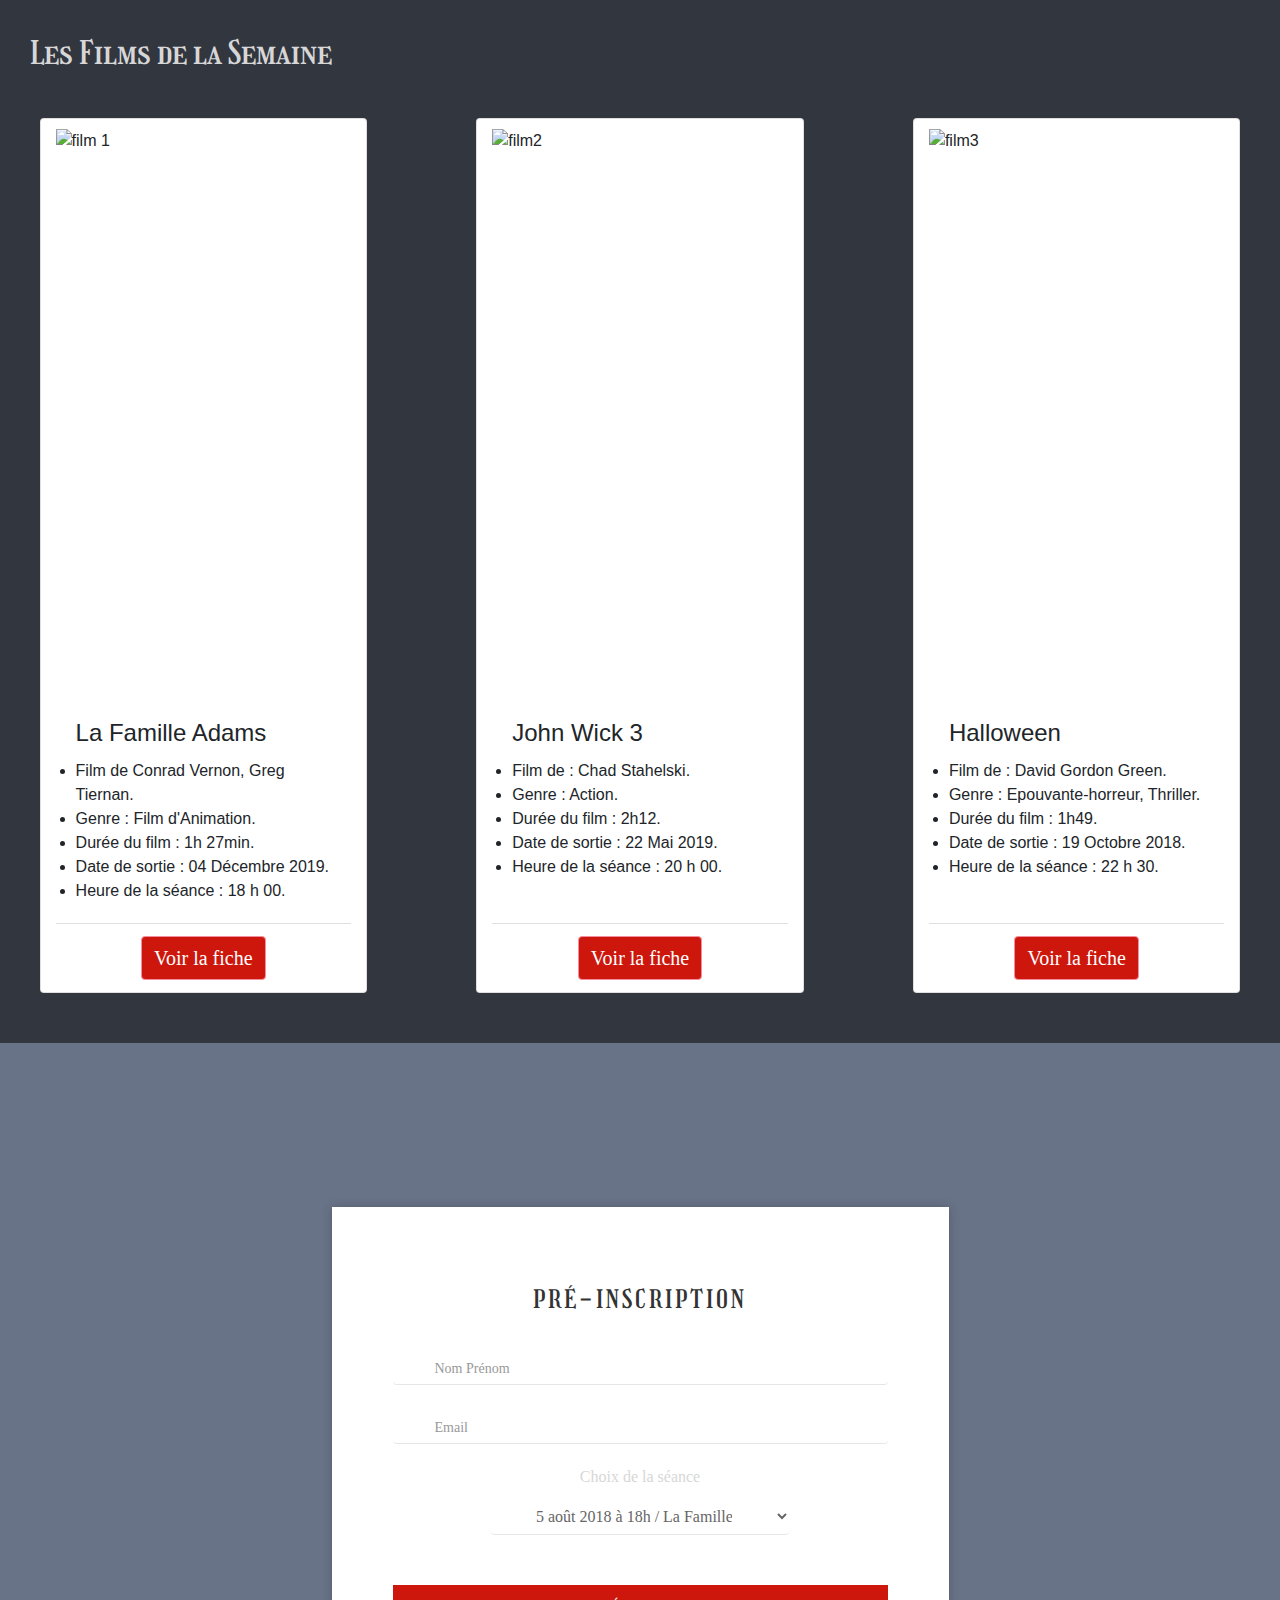
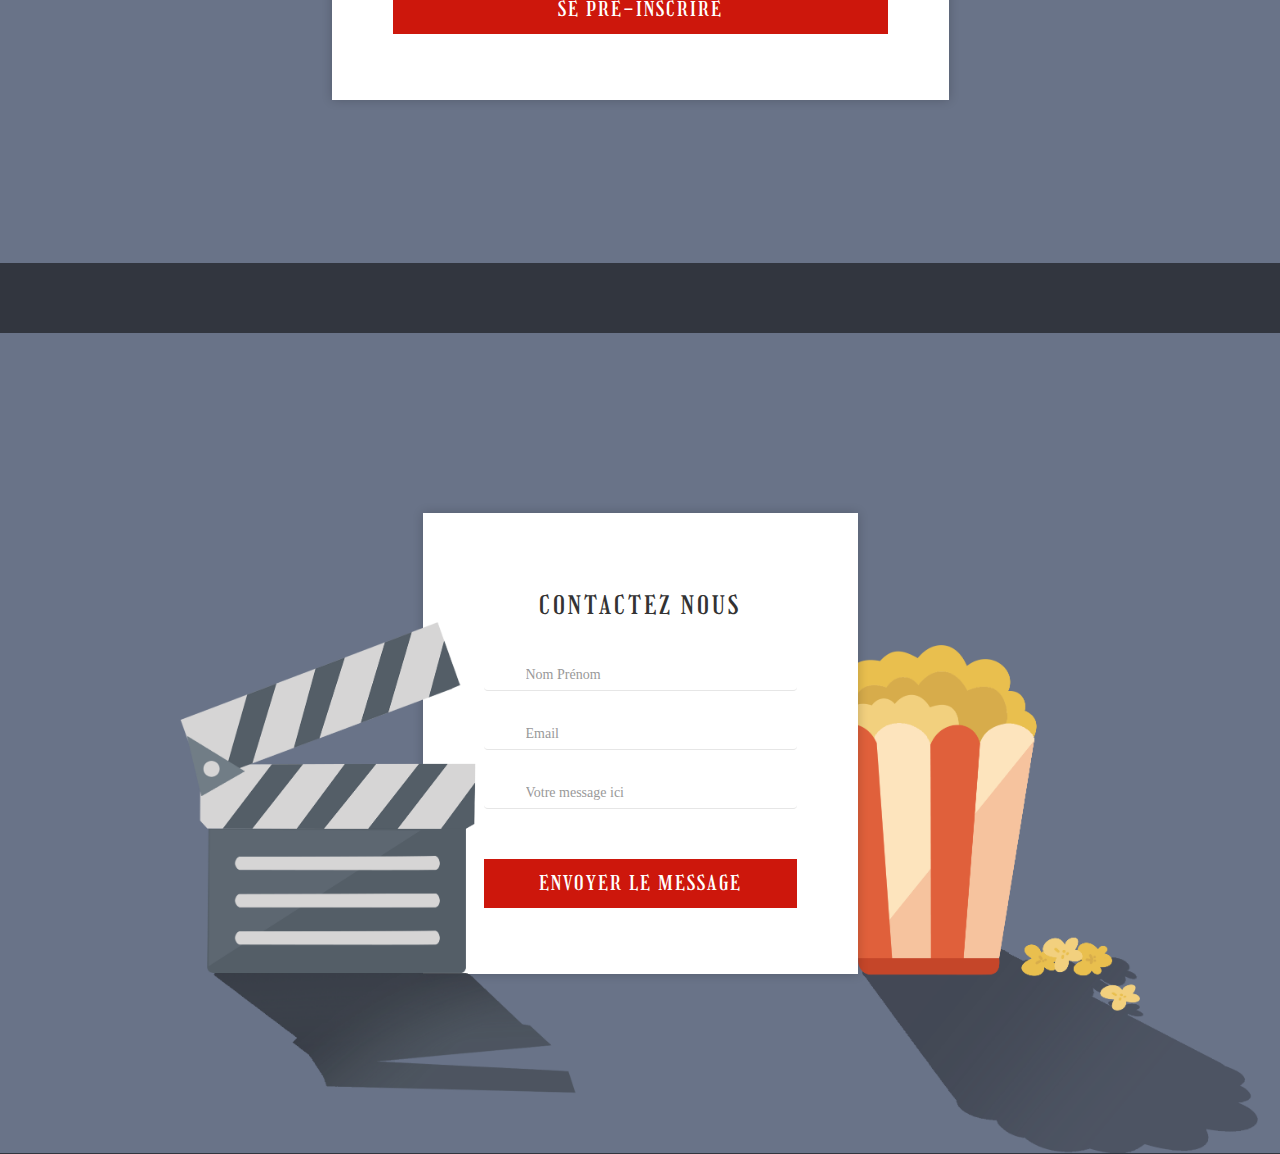
==== commit 207501db: "Avancée avant 20 Août, reste à faire le responsive design, la préinscription, les liens et l'actuali" ====
--- a/web/index.html
+++ b/web/index.html
@@ -10,7 +10,7 @@
 <body>
 	
 	<!-- Header col-md-12 -->
-	<header class="col-md-12">
+	<header class="col-md-12 fixed-top">
 		<a class="navbar-brand" href="index.html">Les Films de Plein Air</a>
 		<nav class="navbar navbar-fixed-top navigation navbar-expand-lg">
 			<!--Bouton collapse, menu en dropdown lorsque écran réduit-->
@@ -20,10 +20,10 @@
 			<div class="collapse navbar-collapse" id="navbarResponsive"> <!--Menu-->
 				<ul>
 					<li class="nav-item"><a href="#">Accueil</a></li>
-					<li class="nav-item"><a href="association.html">L'Association</a></li>
-					<li class="nav-item"><a href="inscription.html">Pré-inscription</a></li>
-					<li class="nav-item"><a href="programmation.html">Programmation</a></li>
-					<li class="nav-item"><a href="contact.html">Contact</a></li>
+					<li class="nav-item"><a href="#description">L'Association </a></li>
+					<li class="nav-item"><a href="#reservation">Pré-inscription</a></li>
+					<li class="nav-item"><a href="#films">Programmation</a></li>
+					<li class="nav-item"><a href="#contact">Contact</a></li>
 				</ul>
 			</div>
 		</nav>
@@ -33,7 +33,7 @@
 	<section id="banniere" class="banniere">
 		<div class="col-md-12 banner_desc">
 			<h1 class="text-center text-white">Les Films de Plein Air</h1>
-			<button class="btn btn-primary">Voir la programmation</button>
+			<a href="#films" class="btn btn-primary">Voir la programmation</a>
 		</div>
 	</section> 
 	
@@ -42,7 +42,7 @@
 		<section id="description">
 			<div class="row">
 				<div class="col-xs-12 corps">
-					<article class="col-md-8 col-xs-12 article .association">
+					<article class="col-md-8 col-xs-12 article association">
 						<h1>L'Association</h1>
 						<p>Lorem ipsum dolor sit amet, consectetur adipiscing elit. Aliquam nec sagittis massa. Nulla facilisi. Cras id arcu lorem, et semper purus. Cum sociis natoque penatibus et magnis dis parturient montes, nascetur ridiculus mus. Duis vel enim mi, in lobortis sem. Vestibulum luctus elit eu libero ultrices id fermentum sem sagittis. Nulla imperdiet mauris sed sapien dignissim id aliquam est aliquam. Maecenas non odio ipsum, a elementum nisi. Mauris non erat eu erat placerat convallis. Mauris in pretium urna. Cras laoreet molestie odio, consequat consequat velit commodo eu. Integer vitae lectus ac nunc posuere pellentesque non at eros. Suspendisse non lectus lorem.</p>
 						<p>Vivamus sed libero nec mauris pulvinar facilisis ut non sem. Quisque mollis ullamcorper diam vel faucibus. Vestibulum sollicitudin facilisis feugiat. Nulla euismod sodales hendrerit. Donec quis orci arcu. Vivamus fermentum magna a erat ullamcorper dignissim pretium nunc aliquam. Aenean pulvinar condimentum enim a dignissim. Vivamus sit amet lectus at ante adipiscing adipiscing eget vitae felis. In at fringilla est. Cras id velit ut magna rutrum commodo. Etiam ut scelerisque purus. Duis risus elit, venenatis vel rutrum in, imperdiet in quam. Sed vestibulum, libero ut bibendum consectetur, eros ipsum ultrices nisl, in rutrum diam augue non tortor. Fusce nec massa et risus dapibus aliquam vitae nec diam.</p>
@@ -70,7 +70,7 @@
 						</div>
 						<div class="row localisation widget">
 							<h3>Où sommes-nous ?</h3>
-							<br>
+
 							<iframe src="https://www.google.com/maps/embed?pb=!1m18!1m12!1m3!1d2623.8735531419943!2d2.3067609514926963!3d48.87968700705893!2m3!1f0!2f0!3f0!3m2!1i1024!2i768!4f13.1!3m3!1m2!1s0x47e66fbe98f714c3%3A0xe62425fddeddc402!2sParc%20Monceau!5e0!3m2!1sfr!2sfr!4v1596441278926!5m2!1sfr!2sfr" width="600" height="450" frameborder="0" style="border:0;" allowfullscreen="" aria-hidden="false" tabindex="0"></iframe> 
 						</div>
 					</aside>
@@ -82,7 +82,7 @@
 		<!-- Section 3 Contenu mis en avant col-md-12-->
 		<section id="films" class="col-md-12">
 			<h2>Les Films de la Semaine</h2>
-			<br>
+		
 		</div>
 		<div class="row card-inline">
 			<article class="col-md-3 card">
@@ -98,7 +98,7 @@
 					</ul>
 				</div>
 				<div class="card-footer">
-					<a href="" class="btn btn-primary">Voir la fiche</a>
+					<a href="http://www.allocine.fr/film/fichefilm_gen_cfilm=179227.html" class="btn btn-primary">Voir la fiche</a>
 				</div>
 			</article>
 			<article class="col-md-3 card">
@@ -114,7 +114,7 @@
 					</ul>
 				</div>
 				<div class="card-footer">
-					<a href="" class="btn btn-primary">Voir la fiche</a>
+					<a href="http://www.allocine.fr/film/fichefilm_gen_cfilm=250861.html" class="btn btn-primary">Voir la fiche</a>
 				</div>
 			</article>					
 			<article class="col-md-3 card">
@@ -130,20 +130,58 @@
 					</ul>
 				</div>
 				<div class="card-footer">
-					<a href="" class="btn btn-primary">Voir la fiche</a>
+					<a href="http://www.allocine.fr/film/fichefilm_gen_cfilm=238622.html" class="btn btn-primary">Voir la fiche</a>
 				</div>
 			</article>
 		</div>
 	</section>
 	
-	
+	<!--Section Réservation-->
+	<section id="reservation">
+		<div class="wrapper">
+			<div class="innerresa">
+				<img src="images/ticket.png" alt="" class="image-1">
+				<form action="">
+					<h3>Pré-Inscription</h3>
+					<div class="form-holder">
+						<span class="lnr lnr-user"></span>
+						<input type="text" class="form-control" placeholder="Nom Prénom">
+					</div>
+					<div class="form-holder">
+						<span class="lnr lnr-envelope"></span>
+						<input type="text" class="form-control" placeholder="Email">
+					</div>
+						<div class="form-group form-holder col-md-8 offset-md-2 text-center">
+								<label for="selection">Choix de la séance</label>
+								<select class="form-control form-control-lg" id="selection">
+									<option>5 août 2018 à 18h / La Famille Adams</option>
+									<option>5 août 2018 à 20h / John Wick</option>
+									<option>5 août 2018 à 22h30 / Halloween</option>
+									<option>6 août 2018 à 18h / La reine des Neiges</option>
+									<option>6 août 2018 à 20h / Kingsman</option>
+									<option>6 août 2018 à 22h30 / Shutter Island</option>
+									<option>7 août 2018 à 18h / Les Mondes de Ralph</option>
+									<option>7 août 2018 à 20h / Valérian et la Cité des mille planètes</option>
+									<option>7 août 2018 à 22h30 / Ready Player One</option>
+									<option>8 août 2018 à 18h / Là-Haut</option>
+									<option>8 août 2018 à 20h / La La Land</option>
+									<option>8 août 2018 à 22h30 / The Equalizer</option>
+								</select>
+							</div>
+					<div class="button">
+						<button type="submit">Se Pré-Inscrire</button>
+					</div>
+				</form>
+			</div>
+		</div>
+	</section>
 	
 	<!-- Footer -->
 	<footer>
 		<!--Formulaire de contact-->
-		<div class="wrapper">
+		<div id="contact" class="wrapper">
 			<div class="inner">
-				<img src="images/film.png" alt="" class="image-1">
+				<img src="images/film.png" alt="" class="image-3">
 				<form action="">
 					<h3>Contactez nous</h3>
 					<div class="form-holder">
@@ -162,11 +200,14 @@
 						<button type="submit">Envoyer le message</button>
 					</div>
 				</form>
-				<img src="images/popcorn.png" alt="" class="image-2">
+				<img src="images/popcorn.png" alt="" class="image-4">
 			</div>
 		</div>
 	</footer>
-	
+	<!-- jQuery first, then Bootstrap JS -->
+	<script src="bootstrap/js/jquery-3.3.1.js"></script>
+	<script src="bootstrap/js/bootstrap.js"></script>
+
 </body>
 
 </html>
--- a/web/css/main.css
+++ b/web/css/main.css
@@ -1 +1 @@
-#films{background-color:#32363f}#description{padding:15px}header{display:flex;justify-content:space-between;background-color:#32363f;font-family:Girassol-Regular}a:hover{color:#91bfdb}.navbar-brand{color:#e0f3f8;padding-top:20px}nav ul{list-style-type:none;display:flex;margin-top:10px}nav li{margin-right:15px}nav a{font-size:1.5em;color:#fff;padding-bottom:3px;text-decoration:none;margin-right:10px}nav a:hover{color:#91bfdb;border-bottom:3px solid #000876;text-decoration:none}#footer img{max-width:50%;max-height:50%}#banniere{background:url("https://cdn.le-petit-journal.com/uploads/2020/06/2299241-768x512.jpg") no-repeat;height:700px;max-width:100%;position:relative;box-shadow:0px 4px 4px #1c1a19;margin-bottom:25px;background-size:cover;filter:opacity(75%)}.banner_desc{position:absolute;bottom:0;width:99.5%;height:50%;padding-left:4px;color:#fff;font-size:.8em;text-align:center}#banniere .btn{text-align:center}#banniere h1{font-family:Girassol-Regular;font-size:80px}#description article{background-color:#697388;color:#d7d7d7;margin-right:80px;border-radius:15px}#films article{display:flex;justify-content:space-around}.card-inline{justify-content:space-around}#films article{margin-left:150px}.card-footer{text-align:center}.card-img-top{padding-top:10px;height:580px}aside{background-color:#697388;padding:20px 50px;border-radius:15px;color:#d7d7d7}.corps{display:flex}form{text-align:center;margin:auto;padding-bottom:20px;padding-top:20px}.btn-search{background-color:#24a19c;border-color:#1d8a86}.programmation{margin:25px;display:block}.localisation{margin:25px}#localisation h3{margin-bottom:25px}section{font-family:"Muli-Regular"}h1,h2,h3{font-family:"Girassol-Regular"}.association{padding:20px 50px}#description{padding:15px}#films{width:max-content;height:max-content;display:flex;text-align:center;margin-top:20px}#films row{height:100%}#films h2{margin-bottom:25px;color:#d7d7d7}section{padding-bottom:20px}#description{padding:15px}.corps{display:flex}@font-face{font-family:Girassol-Regular;src:url(Girassol-Regular.ttf)}body{background-color:#32363f}.container{max-width:1500px}.btn{background-color:#cd170c;border-color:#f58fa0;font-family:"Girassol-Regular";font-size:20px}input,textarea,select,button{font-family:"Muli-Regular"}.wrapper img{max-width:100%}ul{padding-left:0;margin-bottom:0}a{text-decoration:none}:focus{outline:none}.wrapper{height:820px;margin-top:50px;display:flex;align-items:center;justify-content:center;background:#697388}.inner{position:relative;width:435px}.image-1{position:absolute;bottom:-140px;left:-270px;z-index:99}.image-2{position:absolute;bottom:-180px;right:-400px}.wrapper form{width:100%;position:relative;z-index:9;padding:77px 61px 66px;background:#fff;box-shadow:0px 0px 10px 0px rgba(0,0,0,.2);-webkit-box-shadow:0px 0px 10px 0px rgba(0,0,0,.2);-moz-box-shadow:0px 0px 10px 0px rgba(0,0,0,.2);-ms-box-shadow:0px 0px 10px 0px rgba(0,0,0,.2);-o-box-shadow:0px 0px 10px 0px rgba(0,0,0,.2)}.wrapper form h3{text-transform:uppercase;font-size:25px;font-family:"Girassol-Regular";color:#333;letter-spacing:3px;text-align:center;margin-bottom:33px}.form-holder{position:relative;margin-bottom:21px}.form-holder span{position:absolute;left:0;top:50%;transform:translateY(-50%);font-size:15px;color:#333}.form-holder span.lnr-lock{left:2px}.form-control{border:none;border-bottom:1px solid #e6e6e6;display:block;width:100%;height:38px;background:none;padding:3px 42px 0px;color:#666;font-family:"Muli-SemiBold";font-size:16px}.form-control::-webkit-input-placeholder{font-size:14px;font-family:"Muli-Regular";color:#999;transform:translateY(1px)}.form-control::-moz-placeholder{font-size:14px;font-family:"Muli-Regular";color:#999;transform:translateY(1px)}.form-control:-ms-input-placeholder{font-size:14px;font-family:"Muli-Regular";color:#999;transform:translateY(1px)}.form-control:-moz-placeholder{font-size:14px;font-family:"Muli-Regular";color:#999;transform:translateY(1px)}.form-control:focus{border-bottom:1px solid #cd170c}form button{border:none;width:100%;height:49px;margin-top:50px;cursor:pointer;display:flex;align-items:center;justify-content:center;padding:0;background:#cd170c;color:#fff;text-transform:uppercase;font-family:"Girassol-Regular";font-size:20px;letter-spacing:2px;transition:all .5s;position:relative;overflow:hidden}button span{position:relative;z-index:2}button:before,button:after{content:"";position:absolute;top:0;left:0;width:100%;height:100%;z-index:1;background-color:rgba(253,52,69,.25);-webkit-transition:all .3s;-moz-transition:all .3s;-o-transition:all .3s;transition:all .3s;-webkit-transform:translate(-100%, 0);transform:translate(-100%, 0);-webkit-transition-timing-function:cubic-bezier(0.75, 0, 0.125, 1);transition-timing-function:cubic-bezier(0.75, 0, 0.125, 1)}button:after{-webkit-transition-delay:.2s;transition-delay:.2s}button:hover:before,button:hover:after{-webkit-transform:translate(0, 0);transform:translate(0, 0)}@media(max-width: 991px){.inner{width:400px;left:4%}}@media(max-width: 767px){.inner{width:100%;left:0}.image-1,.image-2{display:none}form{padding:35px;box-shadow:none;-webkit-box-shadow:none;-moz-box-shadow:none;-ms-box-shadow:none;-o-box-shadow:none}.wrapper{background:none}}/*# sourceMappingURL=main.css.map */
+#films{background-color:#32363f}#description{padding:15px}header{display:flex;justify-content:space-between;background-color:#697388;font-family:Girassol-Regular;padding-bottom:10px;-webkit-box-shadow:0px 5px 10px 2px rgba(0,0,0,.7);-moz-box-shadow:0px 5px 10px 2px rgba(0,0,0,.7);box-shadow:0px 5px 10px 2px rgba(0,0,0,.7)}a:hover{color:#32363f}.navbar-brand{color:#e0f3f8;padding-top:15px;font-size:35px}#filmspleinair{font-size:25px}nav ul{list-style-type:none;display:flex;margin-top:10px}nav li{margin-right:15px}nav a{font-size:1.5em;color:#fff;padding-bottom:3px;text-decoration:none;margin-right:10px}nav a:hover{color:#32363f;border-bottom:3px solid #32363f;text-decoration:none}.navbar-toggler-icon{color:#32363f}#footer img{max-width:50%;max-height:50%}#banniere{background:url("https://cdn.le-petit-journal.com/uploads/2020/06/2299241-768x512.jpg") no-repeat;height:700px;max-width:100%;position:relative;box-shadow:0px 4px 4px #1c1a19;margin-bottom:25px;background-size:cover;filter:opacity(75%)}.banner_desc{position:absolute;bottom:0;width:99.5%;height:50%;padding-left:4px;color:#fff;font-size:.8em;text-align:center}#banniere h1{font-family:Girassol-Regular;font-size:80px}#description article{background-color:#697388;color:#d7d7d7;margin-right:80px;border-radius:15px}.association{padding:15px;text-align:justify}#films article{display:flex;justify-content:space-around}.card-inline{justify-content:space-around}#films article{margin-left:150px}.card-footer{text-align:center;background-color:#fff}.card-img-top{padding-top:10px;height:580px}aside{background-color:#697388;padding:20px 50px;border-radius:15px;color:#d7d7d7}.corps{display:flex}form{text-align:center;margin:auto;padding-bottom:20px;padding-top:20px}.programmation{margin:25px;display:block}.localisation{margin:25px}#localisation h3{margin-bottom:25px}section{font-family:"Muli-Regular"}h1,h2,h3{font-family:"Girassol-Regular"}.association{padding:20px 50px}#description{padding:15px}#films{width:max-content;height:max-content;display:flex;text-align:center;margin-top:20px}#films row{height:100%}#films h2{margin-bottom:25px;color:#d7d7d7}#reservation{margin-top:50px;margin-bottom:25px;color:#d7d7d7}.section-heading{margin-bottom:25px}#resaForm{background-color:#697388;border-radius:15px;color:#d7d7d7}.infos{display:flex;flex-wrap:wrap}.inner{position:relative;width:400px}.image-1{size:300px;position:absolute;bottom:-140px;left:-270px;z-index:99}.btn-search{background-color:#cd170c;border-color:#f58fa0}#banniere .btn{text-align:center}.btn{background-color:#cd170c;border-color:#f58fa0;font-family:"Muli-Regular";font-size:20px}.btn-primary:hover{background-color:#f58fa0;border-color:#cd170c}#sendResaButton{text-align:center;margin-bottom:10px}section{padding-bottom:20px}#description{padding:15px}.corps{display:flex}@font-face{font-family:Girassol-Regular;src:url(Girassol-Regular.ttf)}body{background-color:#32363f}.container{max-width:1500px}input,textarea,select,button{font-family:"Muli-Regular"}.wrapper img{max-width:100%}ul{padding-left:0;margin-bottom:0}a{text-decoration:none}:focus{outline:none}.wrapper{height:820px;margin-top:50px;display:flex;align-items:center;justify-content:center;background:#697388}.inner{position:relative;width:435px}.image-3{position:absolute;bottom:-140px;left:-270px;z-index:99}.image-4{position:absolute;bottom:-180px;right:-400px}.wrapper form{width:100%;position:relative;z-index:9;padding:77px 61px 66px;background:#fff;box-shadow:0px 0px 10px 0px rgba(0,0,0,.2);-webkit-box-shadow:0px 0px 10px 0px rgba(0,0,0,.2);-moz-box-shadow:0px 0px 10px 0px rgba(0,0,0,.2);-ms-box-shadow:0px 0px 10px 0px rgba(0,0,0,.2);-o-box-shadow:0px 0px 10px 0px rgba(0,0,0,.2)}.wrapper form h3{text-transform:uppercase;font-size:25px;font-family:"Girassol-Regular";color:#333;letter-spacing:3px;text-align:center;margin-bottom:33px}.form-holder{position:relative;margin-bottom:21px}.form-holder span{position:absolute;left:0;top:50%;transform:translateY(-50%);font-size:15px;color:#333}.form-holder span.lnr-lock{left:2px}.form-control{border:none;border-bottom:1px solid #e6e6e6;display:block;width:100%;height:38px;background:none;padding:3px 42px 0px;color:#666;font-family:"Muli-SemiBold";font-size:16px}.form-control::-webkit-input-placeholder{font-size:14px;font-family:"Muli-Regular";color:#999;transform:translateY(1px)}.form-control::-moz-placeholder{font-size:14px;font-family:"Muli-Regular";color:#999;transform:translateY(1px)}.form-control:-ms-input-placeholder{font-size:14px;font-family:"Muli-Regular";color:#999;transform:translateY(1px)}.form-control:-moz-placeholder{font-size:14px;font-family:"Muli-Regular";color:#999;transform:translateY(1px)}.form-control:focus{border-bottom:1px solid #cd170c}form button{border:none;width:100%;height:49px;margin-top:50px;cursor:pointer;display:flex;align-items:center;justify-content:center;padding:0;background:#cd170c;color:#fff;text-transform:uppercase;font-family:"Girassol-Regular";font-size:20px;letter-spacing:2px;position:relative;overflow:hidden}button span{position:relative;z-index:2}button:hover{background-color:#f58fa0;border-color:#cd170c}@media(max-width: 991px){.inner{width:400px;left:4%}}@media(max-width: 767px){.inner{width:100%;left:0}.image-1,.image-2{display:none}form{padding:35px;box-shadow:none;-webkit-box-shadow:none;-moz-box-shadow:none;-ms-box-shadow:none;-o-box-shadow:none}.wrapper{background:none}}/*# sourceMappingURL=main.css.map */
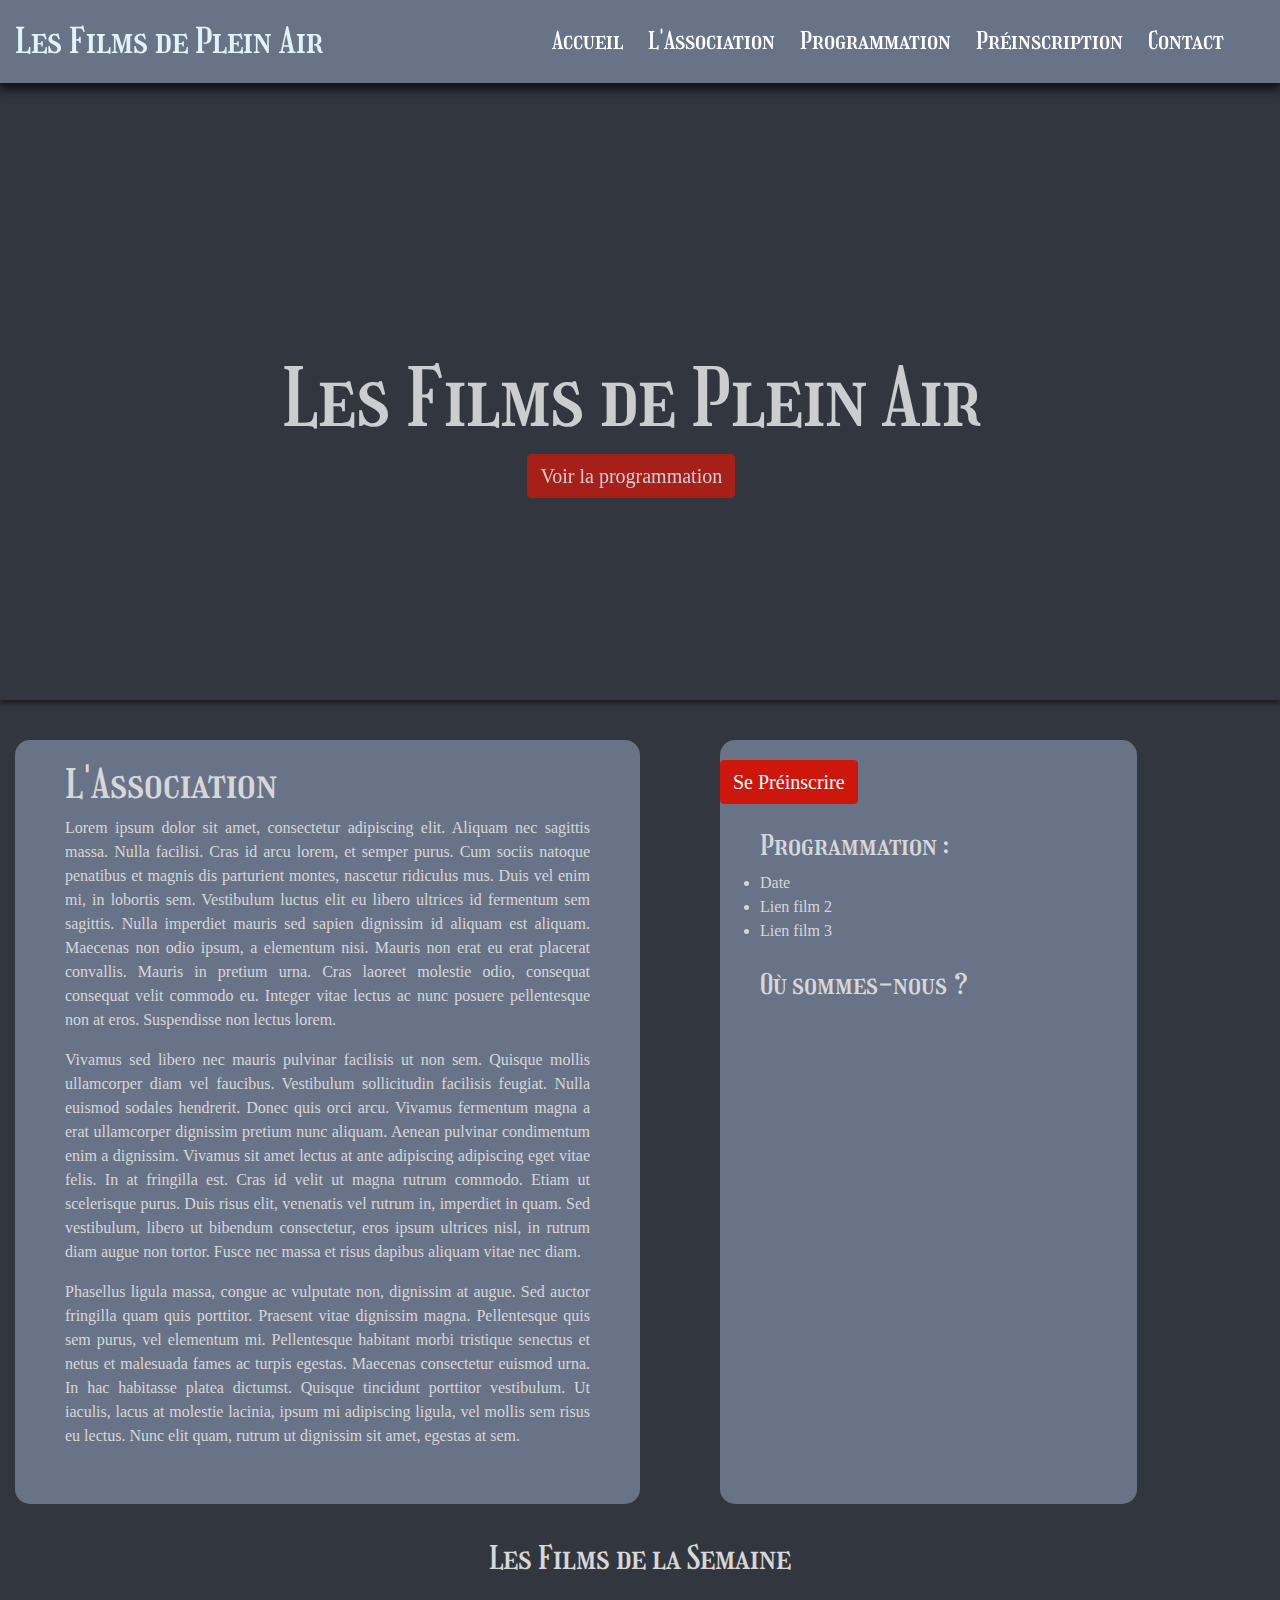
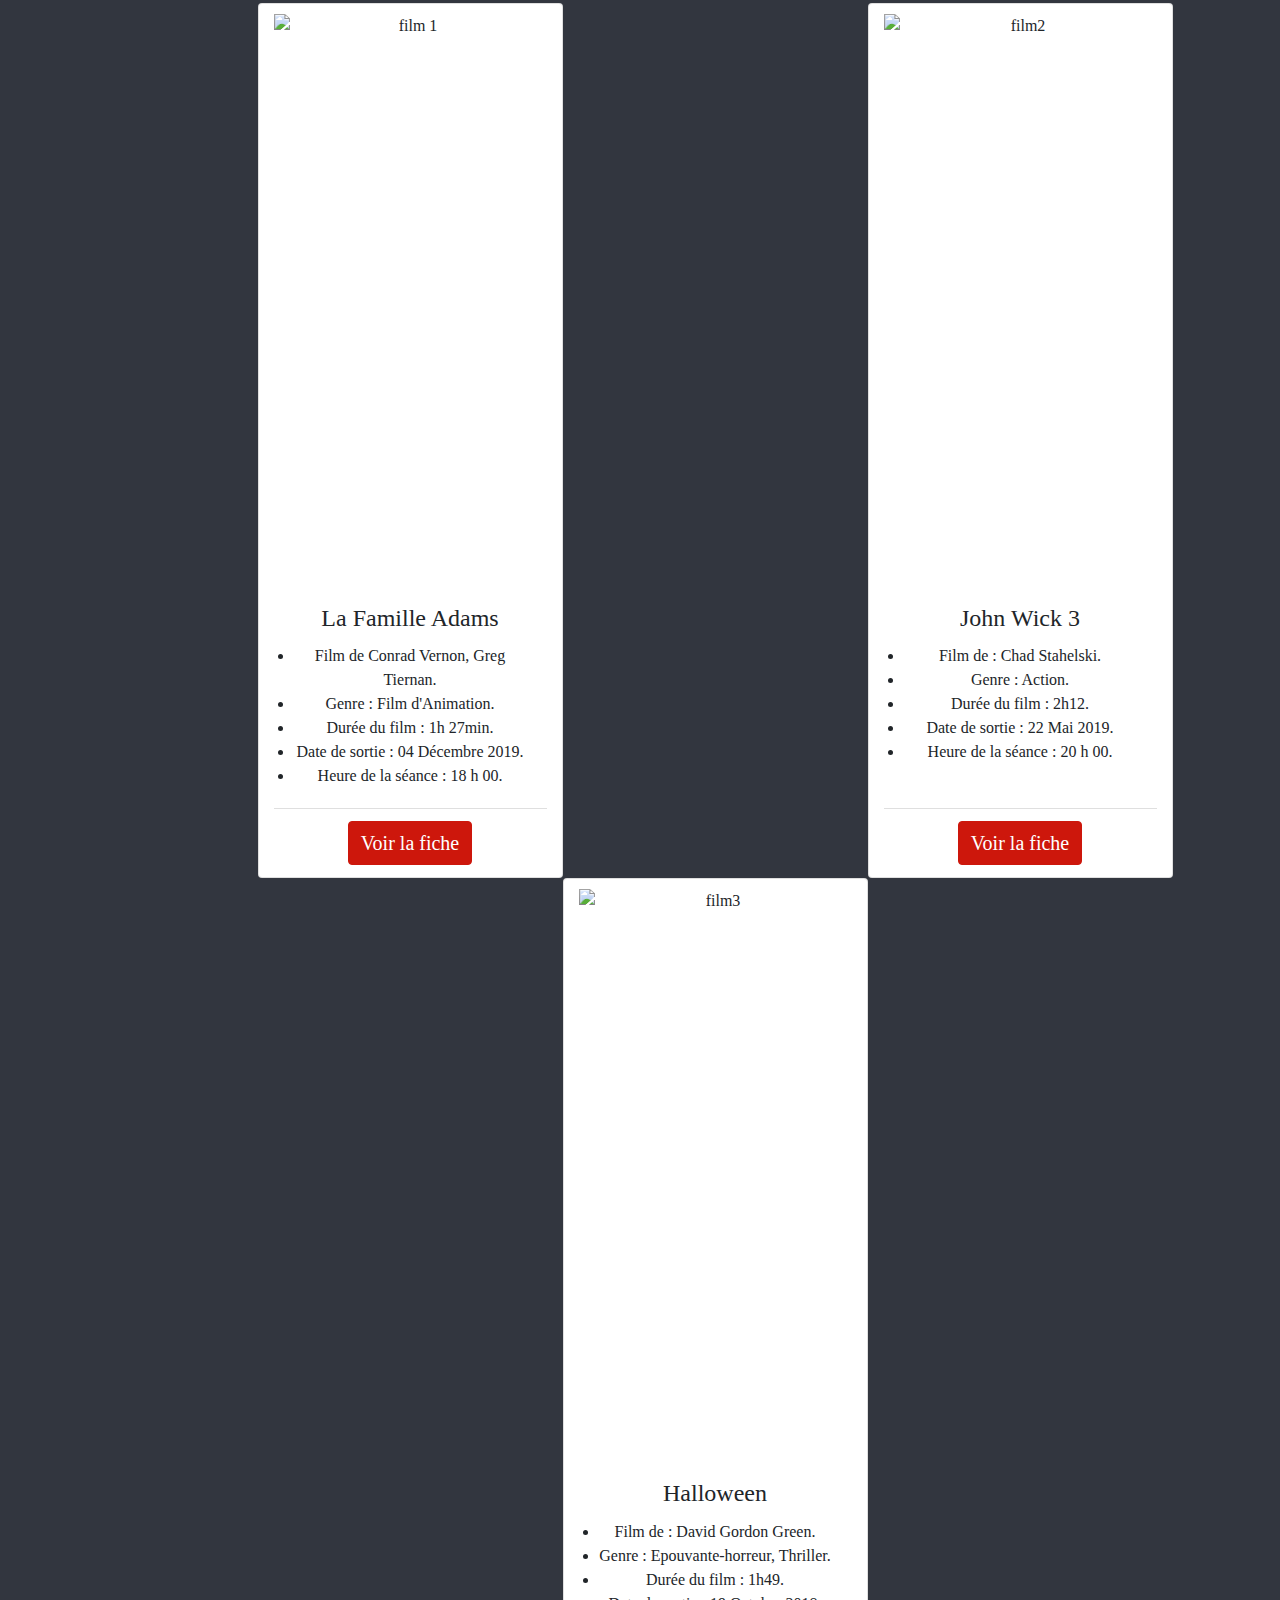
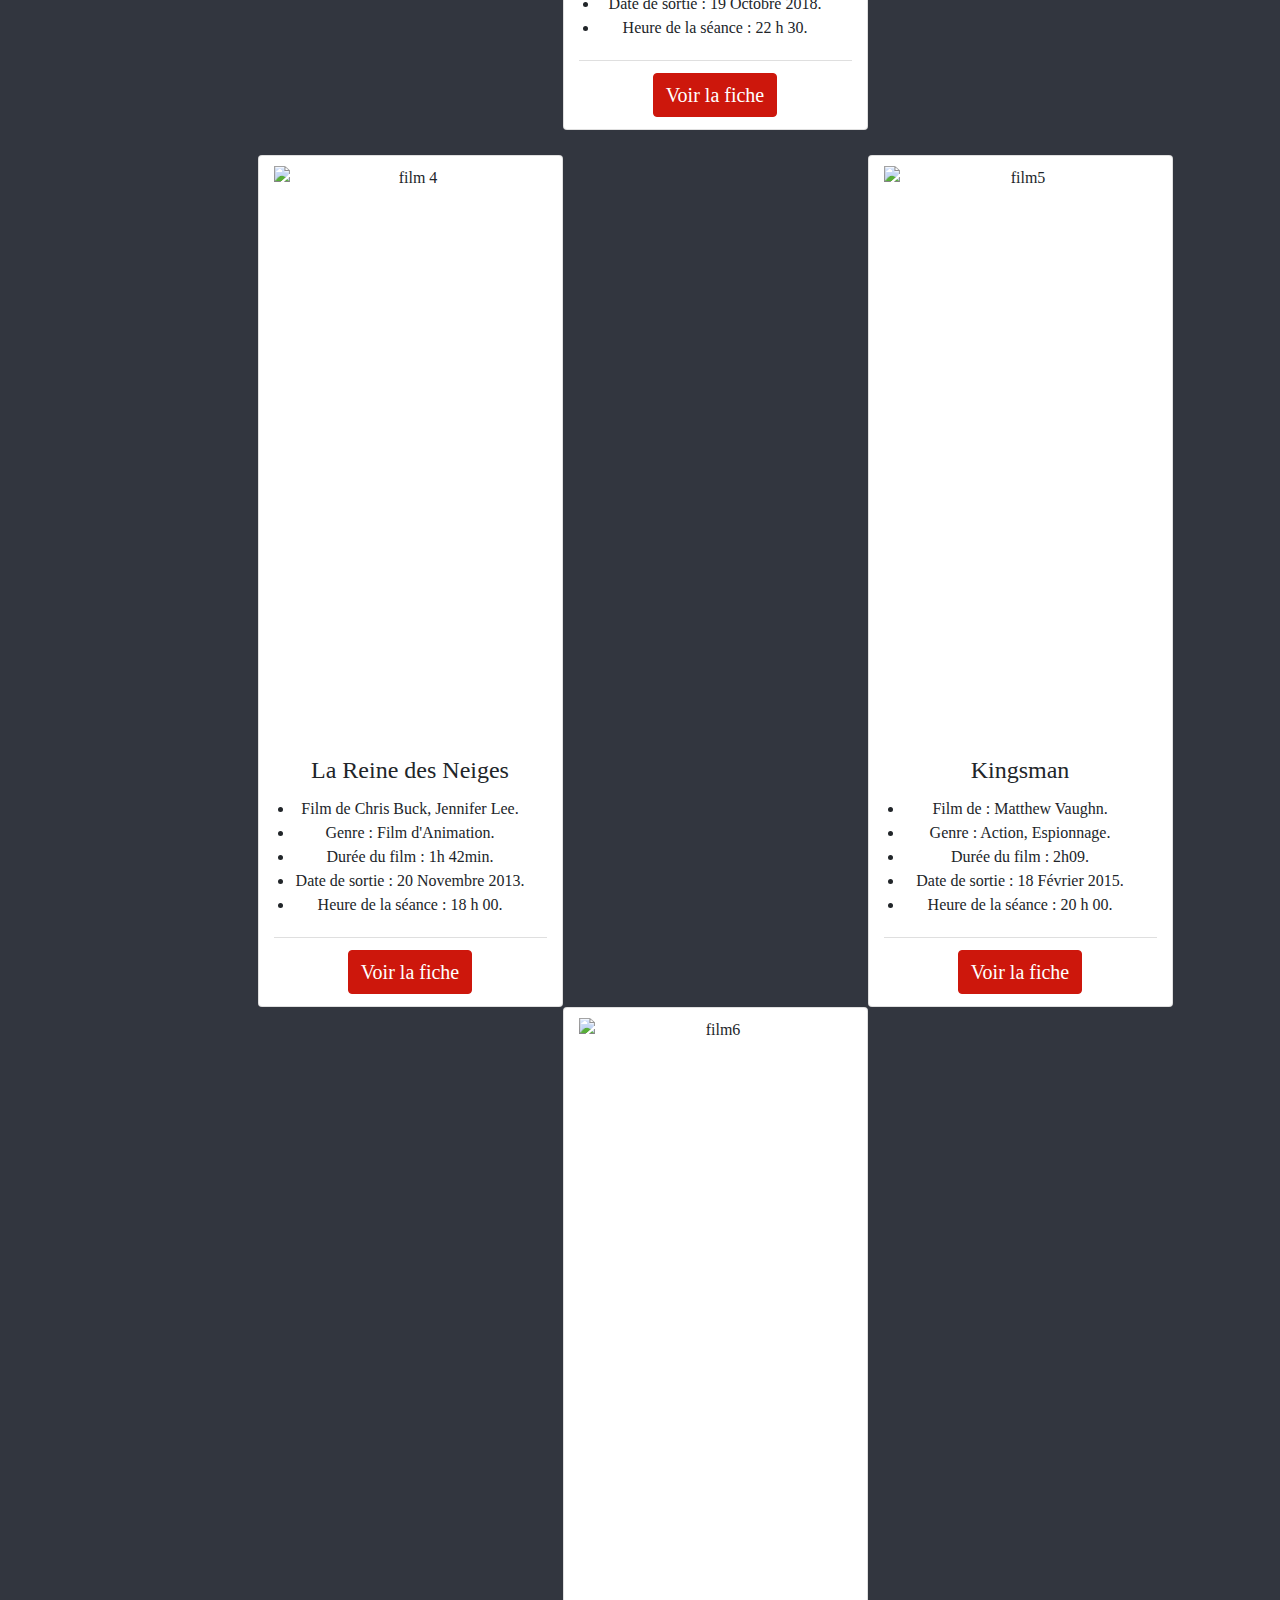
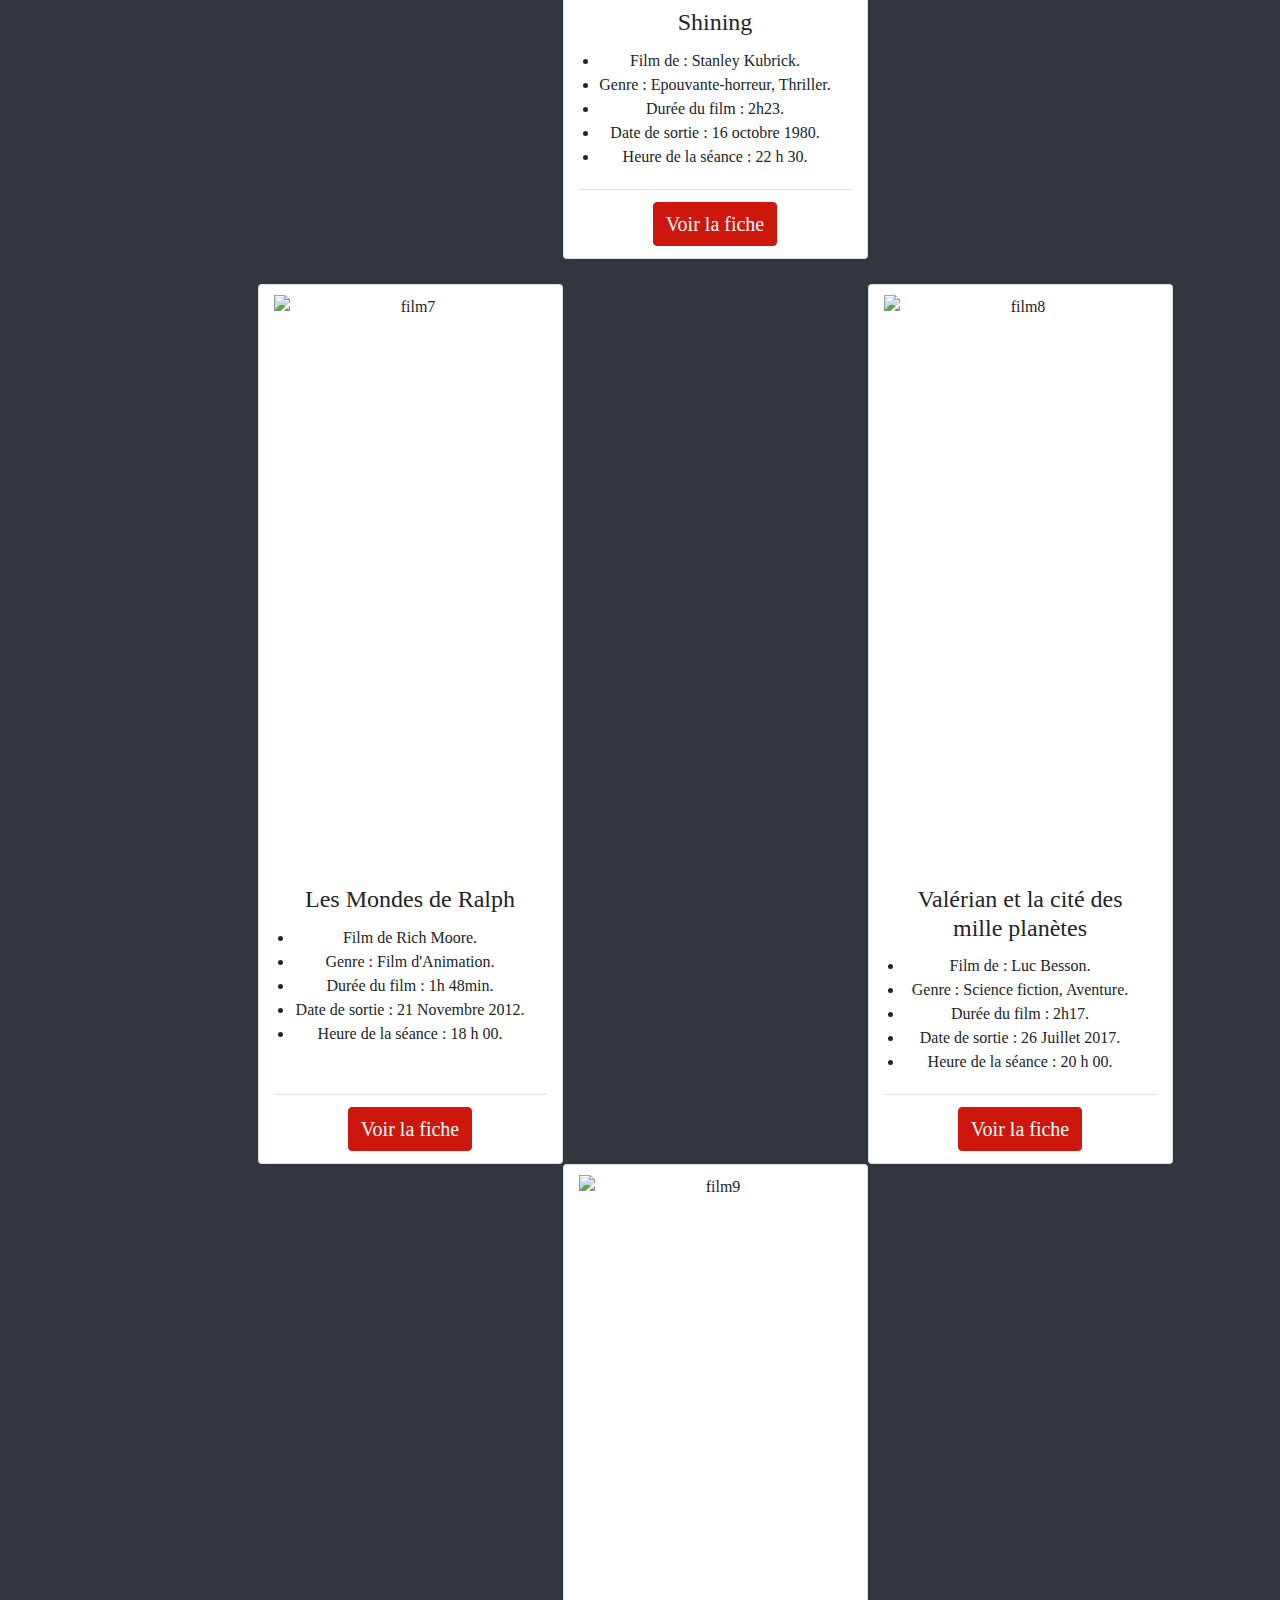
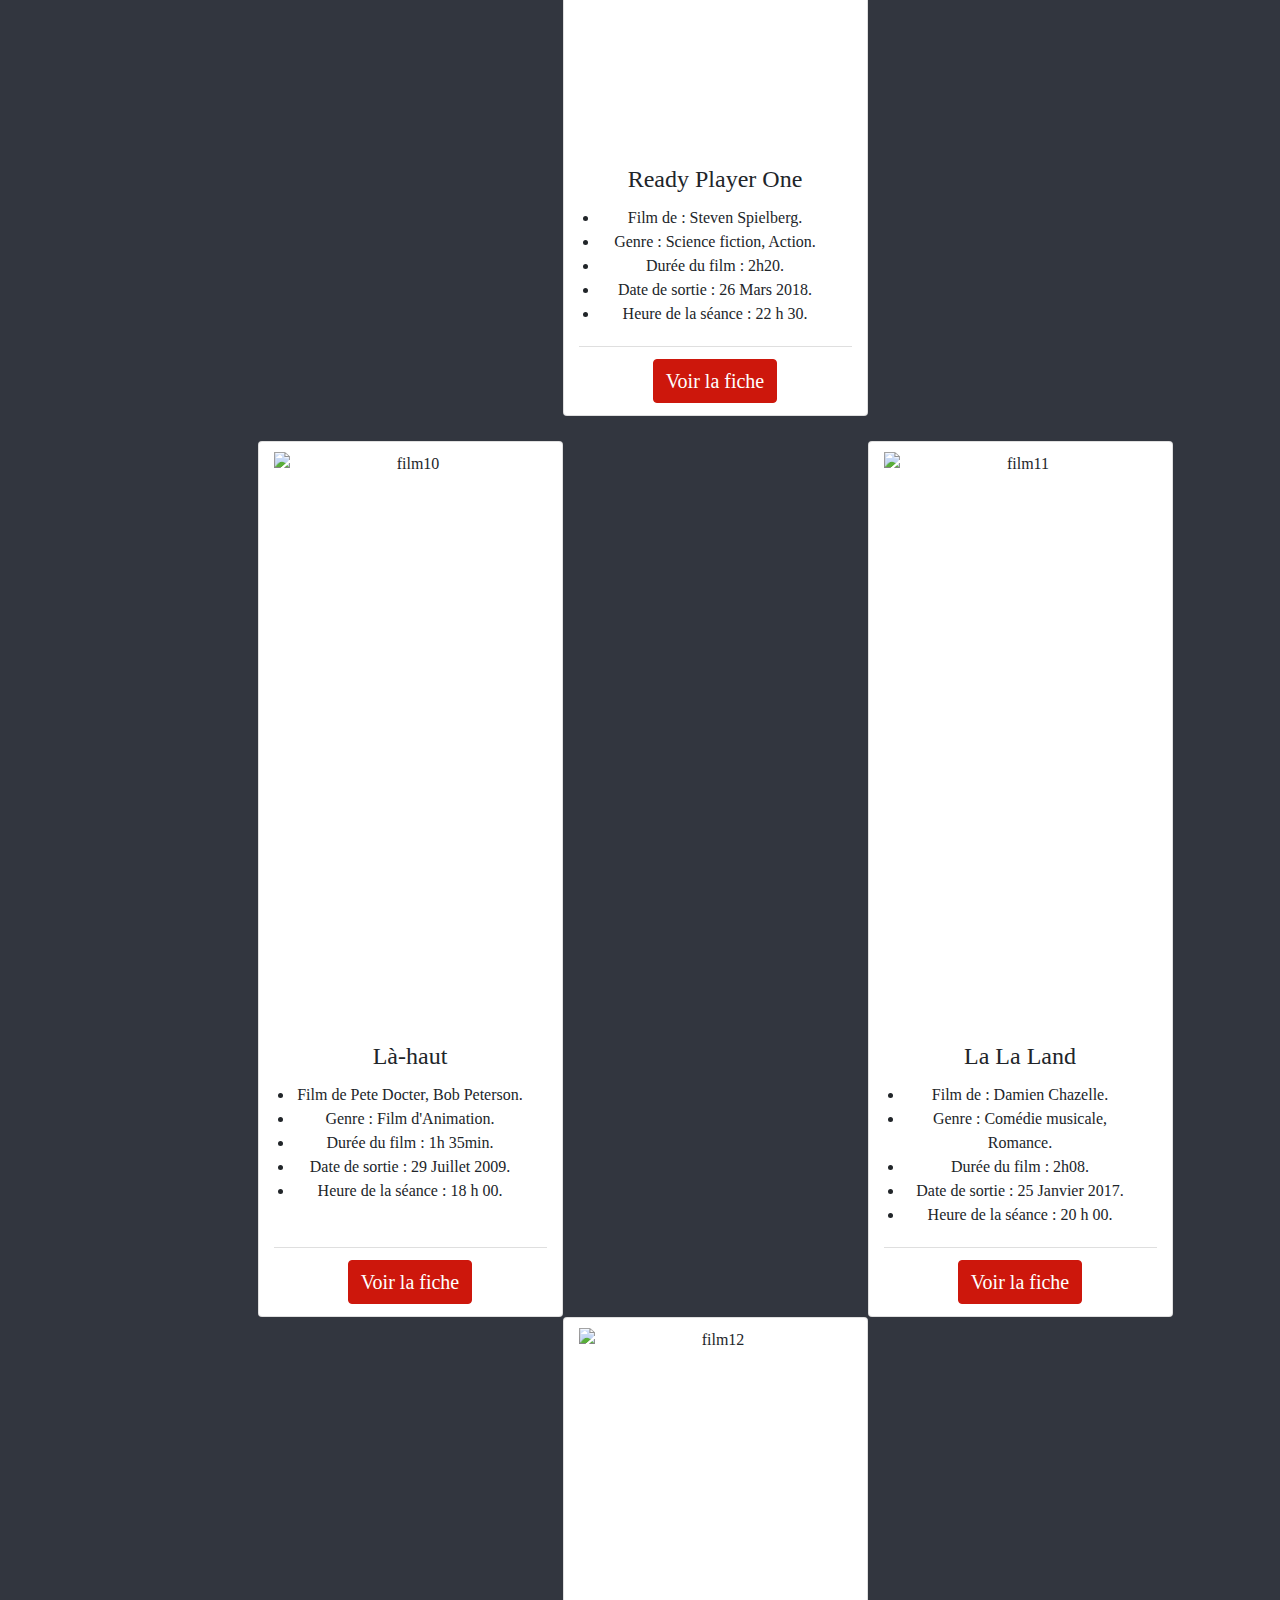
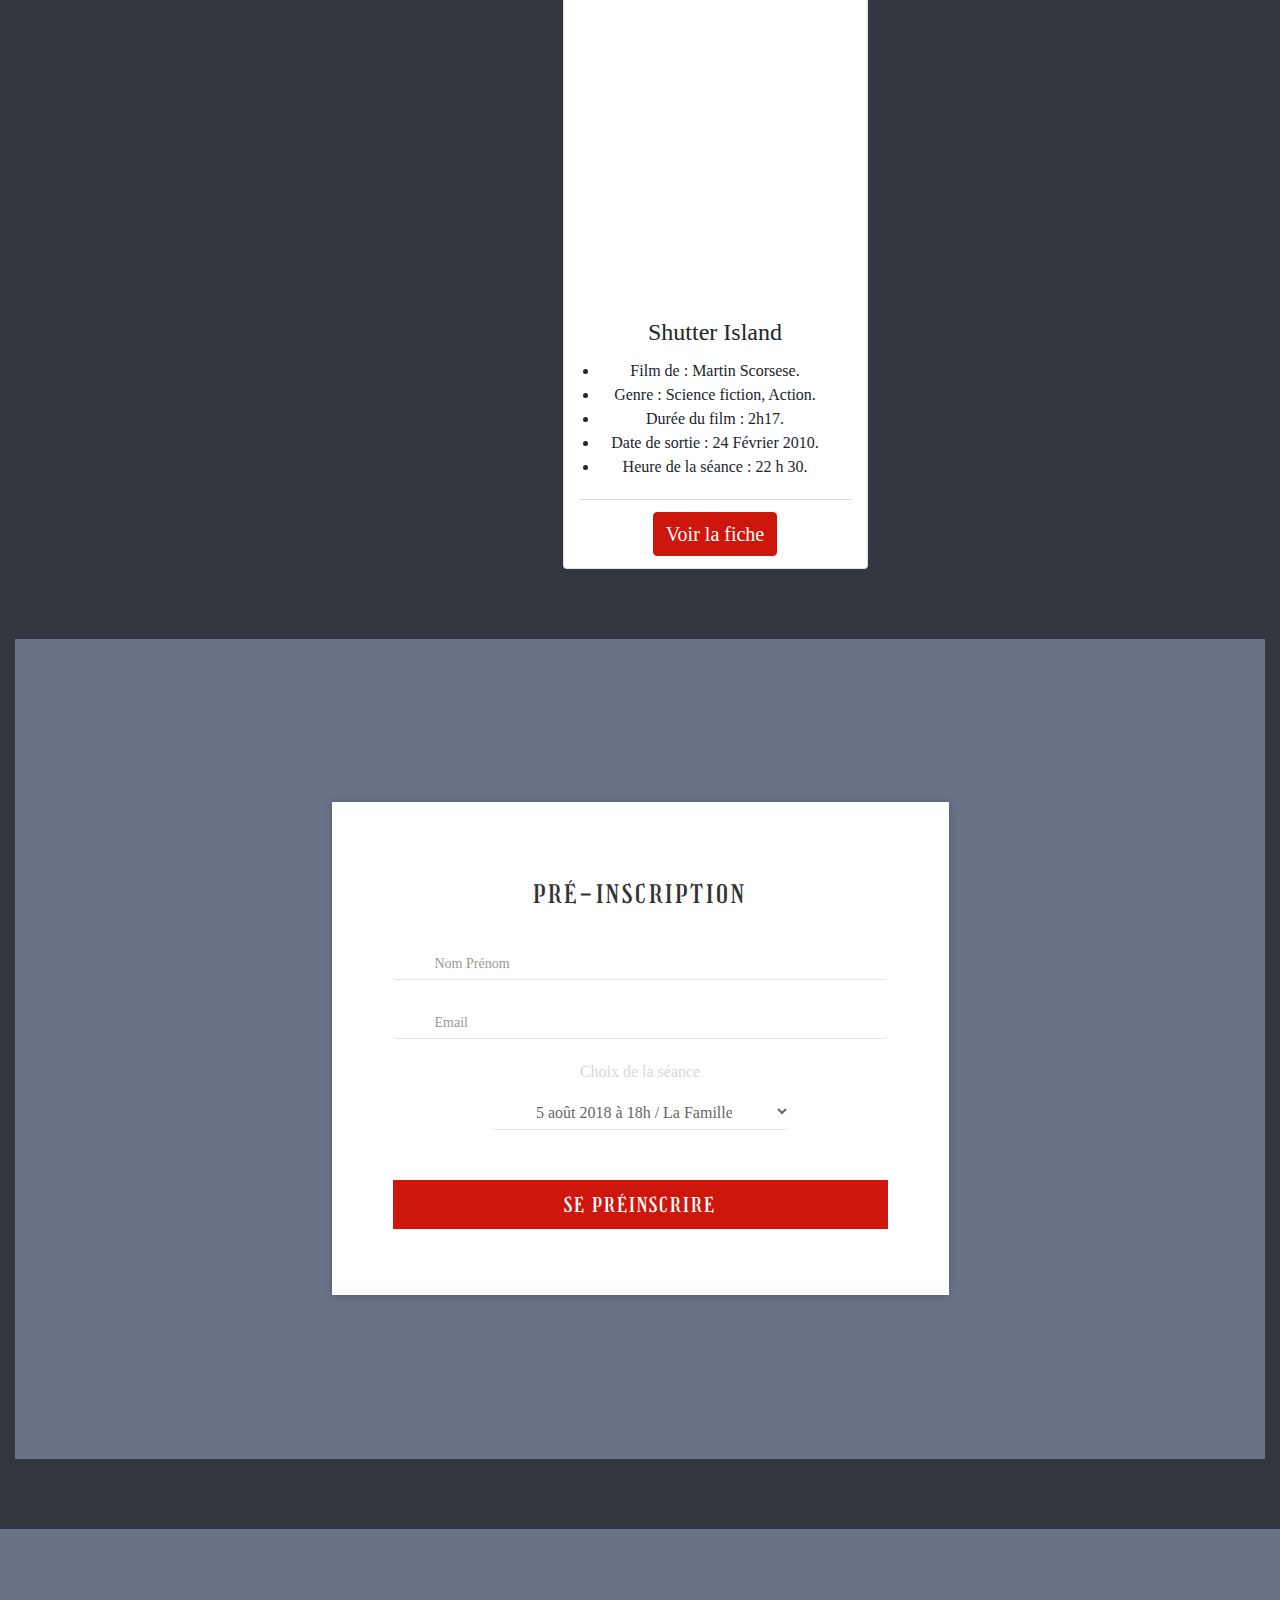
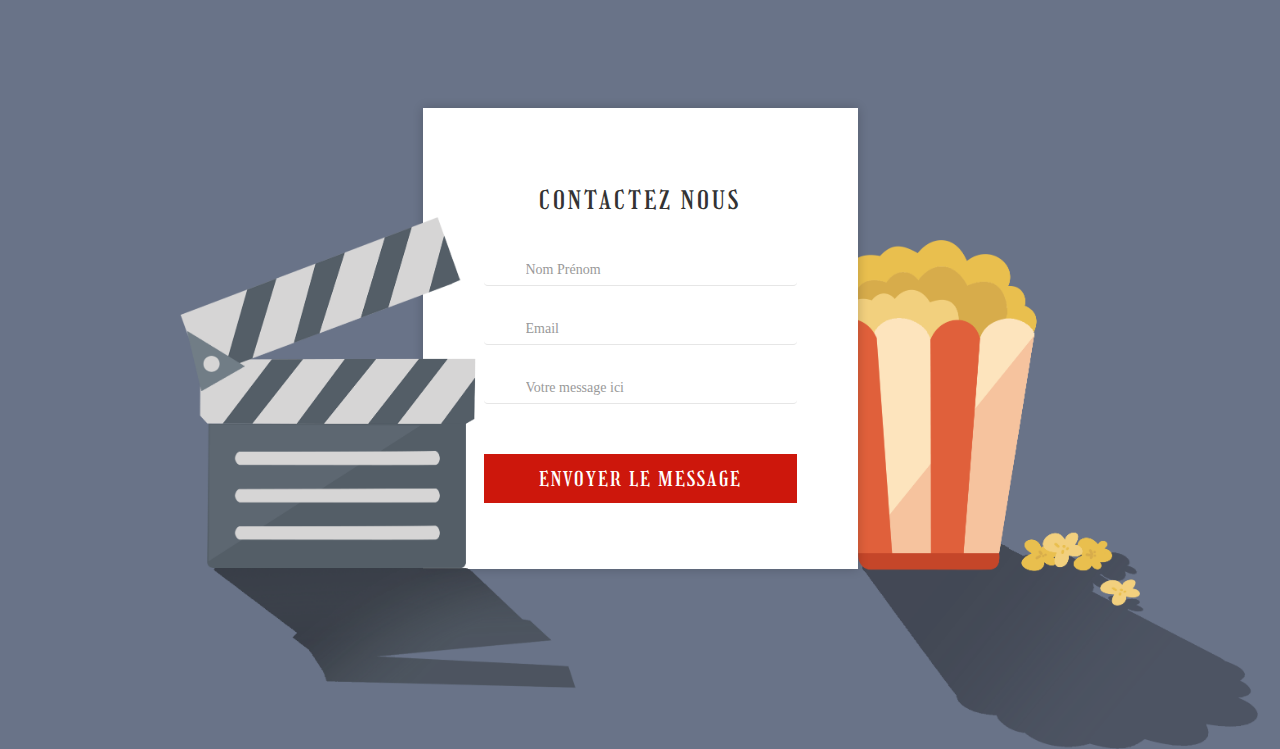
==== commit c5ce0bad: "Remaniement structure pour responsive design" ====
--- a/web/index.html
+++ b/web/index.html
@@ -5,88 +5,105 @@
 	<title>Les Films de Plein Air</title>
 	<link href="bootstrap/css/bootstrap.min.css" rel="stylesheet"> <!--Bootstrap-->
 	<link rel="stylesheet" href="css/main.css"/> <!--Feuille Css-->
-	
+
 </head>
 <body>
-	
-	<!-- Header col-md-12 -->
-	<header class="col-md-12 fixed-top">
-		<a class="navbar-brand" href="index.html">Les Films de Plein Air</a>
-		<nav class="navbar navbar-fixed-top navigation navbar-expand-lg">
-			<!--Bouton collapse, menu en dropdown lorsque écran réduit-->
-			<button class="navbar-toggler" type="button" data-toggle="collapse" data-target="#navbarResponsive" aria-controls="navbarResponsive" aria-expanded="false" aria-label="Toggle navigation">
-				<span class="navbar-toggler-icon"></span>
-			</button>
-			<div class="collapse navbar-collapse" id="navbarResponsive"> <!--Menu-->
-				<ul>
-					<li class="nav-item"><a href="#">Accueil</a></li>
-					<li class="nav-item"><a href="#description">L'Association </a></li>
-					<li class="nav-item"><a href="#reservation">Pré-inscription</a></li>
-					<li class="nav-item"><a href="#films">Programmation</a></li>
-					<li class="nav-item"><a href="#contact">Contact</a></li>
-				</ul>
+
+<!-- Header col-md-12 -->
+<header class="col-md-12 col-sm-12 fixed-top">
+	<a class="navbar-brand" href="index.html">Les Films de Plein Air</a>
+	<nav class="navbar navbar-expand-lg">
+		<!--Bouton collapse, menu en dropdown lorsque écran réduit-->
+		<button class="navbar-toggler" type="button" data-toggle="collapse" data-target="#navbarResponsive"
+				aria-controls="navbarResponsive" aria-expanded="false" aria-label="Toggle navigation">
+			<span class="navbar-toggler-icon"></span>
+		</button>
+		<div class="collapse navbar-collapse" id="navbarResponsive"> <!--Menu-->
+			<ul>
+				<li class="nav-item"><a href="#">Accueil</a></li>
+				<li class="nav-item"><a href="#description">L'Association </a></li>
+				<li class="nav-item"><a href="#films">Programmation</a></li>
+				<li class="nav-item"><a href="#reservation">Préinscription</a></li>
+				<li class="nav-item"><a href="#contact">Contact</a></li>
+			</ul>
+		</div>
+	</nav>
+</header>
+
+<!-- Section 1 col-md-12 -->
+<section id="banniere" class="banniere">
+	<div class="col-md-12 banner_desc">
+		<h1 class="text-center text-white">Les Films de Plein Air</h1>
+		<a href="#films" class="btn btn-primary">Voir la programmation</a>
+	</div>
+</section>
+
+<div class="container-fluid">
+	<!-- Section 2 Description col-md-12-->
+	<section id="description" class="description col-md-12">
+		<div class="row">
+			<div class="col-xs-12 corps">
+				<article class="col-md-6 col-xs-12 justify-content-between article association">
+					<h1>L'Association</h1>
+					<p>Lorem ipsum dolor sit amet, consectetur adipiscing elit. Aliquam nec sagittis massa. Nulla
+						facilisi. Cras id arcu lorem, et semper purus. Cum sociis natoque penatibus et magnis dis
+						parturient montes, nascetur ridiculus mus. Duis vel enim mi, in lobortis sem. Vestibulum luctus
+						elit eu libero ultrices id fermentum sem sagittis. Nulla imperdiet mauris sed sapien dignissim
+						id aliquam est aliquam. Maecenas non odio ipsum, a elementum nisi. Mauris non erat eu erat
+						placerat convallis. Mauris in pretium urna. Cras laoreet molestie odio, consequat consequat
+						velit commodo eu. Integer vitae lectus ac nunc posuere pellentesque non at eros. Suspendisse non
+						lectus lorem.</p>
+					<p>Vivamus sed libero nec mauris pulvinar facilisis ut non sem. Quisque mollis ullamcorper diam vel
+						faucibus. Vestibulum sollicitudin facilisis feugiat. Nulla euismod sodales hendrerit. Donec quis
+						orci arcu. Vivamus fermentum magna a erat ullamcorper dignissim pretium nunc aliquam. Aenean
+						pulvinar condimentum enim a dignissim. Vivamus sit amet lectus at ante adipiscing adipiscing
+						eget vitae felis. In at fringilla est. Cras id velit ut magna rutrum commodo. Etiam ut
+						scelerisque purus. Duis risus elit, venenatis vel rutrum in, imperdiet in quam. Sed vestibulum,
+						libero ut bibendum consectetur, eros ipsum ultrices nisl, in rutrum diam augue non tortor. Fusce
+						nec massa et risus dapibus aliquam vitae nec diam.</p>
+					<p>Phasellus ligula massa, congue ac vulputate non, dignissim at augue. Sed auctor fringilla quam
+						quis porttitor. Praesent vitae dignissim magna. Pellentesque quis sem purus, vel elementum mi.
+						Pellentesque habitant morbi tristique senectus et netus et malesuada fames ac turpis egestas.
+						Maecenas consectetur euismod urna. In hac habitasse platea dictumst. Quisque tincidunt porttitor
+						vestibulum. Ut iaculis, lacus at molestie lacinia, ipsum mi adipiscing ligula, vel mollis sem
+						risus eu lectus. Nunc elit quam, rutrum ut dignissim sit amet, egestas at sem.</p>
+				</article>
+				<!--Recherche / Programmation / Maps-->
+				<aside class="col-md-4 sidebar">
+					<div class="row préinscription">
+						<div class="btn-inscription justify-content-center">
+							<a href="#reservation" class="btn btn-primary">Se Préinscrire</a>
+						</div>
+					</div>
+					<div class="row programmation widget">
+						<h3>Programmation :</h3>
+						<ul>
+							<li>Date</li>
+							<li>Lien film 2</li>
+							<li>Lien film 3</li>
+						</ul>
+					</div>
+					<div class="row localisation widget">
+						<h3>Où sommes-nous ?</h3>
+
+						<iframe src="https://www.google.com/maps/embed?pb=!1m18!1m12!1m3!1d2623.8735531419943!2d2.3067609514926963!3d48.87968700705893!2m3!1f0!2f0!3f0!3m2!1i1024!2i768!4f13.1!3m3!1m2!1s0x47e66fbe98f714c3%3A0xe62425fddeddc402!2sParc%20Monceau!5e0!3m2!1sfr!2sfr!4v1596441278926!5m2!1sfr!2sfr"
+								width="600" height="450" frameborder="0" style="border:0;" allowfullscreen=""
+								aria-hidden="false" tabindex="0"></iframe>
+					</div>
+				</aside>
 			</div>
-		</nav>
-	</header>
-	
-	<!-- Section 1 col-md-12 -->
-	<section id="banniere" class="banniere">
-		<div class="col-md-12 banner_desc">
-			<h1 class="text-center text-white">Les Films de Plein Air</h1>
-			<a href="#films" class="btn btn-primary">Voir la programmation</a>
-		</div>
-	</section> 
-	
-	<div class="container">
-		<!-- Section 2 Description col-md-12-->
-		<section id="description">
-			<div class="row">
-				<div class="col-xs-12 corps">
-					<article class="col-md-8 col-xs-12 article association">
-						<h1>L'Association</h1>
-						<p>Lorem ipsum dolor sit amet, consectetur adipiscing elit. Aliquam nec sagittis massa. Nulla facilisi. Cras id arcu lorem, et semper purus. Cum sociis natoque penatibus et magnis dis parturient montes, nascetur ridiculus mus. Duis vel enim mi, in lobortis sem. Vestibulum luctus elit eu libero ultrices id fermentum sem sagittis. Nulla imperdiet mauris sed sapien dignissim id aliquam est aliquam. Maecenas non odio ipsum, a elementum nisi. Mauris non erat eu erat placerat convallis. Mauris in pretium urna. Cras laoreet molestie odio, consequat consequat velit commodo eu. Integer vitae lectus ac nunc posuere pellentesque non at eros. Suspendisse non lectus lorem.</p>
-						<p>Vivamus sed libero nec mauris pulvinar facilisis ut non sem. Quisque mollis ullamcorper diam vel faucibus. Vestibulum sollicitudin facilisis feugiat. Nulla euismod sodales hendrerit. Donec quis orci arcu. Vivamus fermentum magna a erat ullamcorper dignissim pretium nunc aliquam. Aenean pulvinar condimentum enim a dignissim. Vivamus sit amet lectus at ante adipiscing adipiscing eget vitae felis. In at fringilla est. Cras id velit ut magna rutrum commodo. Etiam ut scelerisque purus. Duis risus elit, venenatis vel rutrum in, imperdiet in quam. Sed vestibulum, libero ut bibendum consectetur, eros ipsum ultrices nisl, in rutrum diam augue non tortor. Fusce nec massa et risus dapibus aliquam vitae nec diam.</p>
-						<p>Phasellus ligula massa, congue ac vulputate non, dignissim at augue. Sed auctor fringilla quam quis porttitor. Praesent vitae dignissim magna. Pellentesque quis sem purus, vel elementum mi. Pellentesque habitant morbi tristique senectus et netus et malesuada fames ac turpis egestas. Maecenas consectetur euismod urna. In hac habitasse platea dictumst. Quisque tincidunt porttitor vestibulum. Ut iaculis, lacus at molestie lacinia, ipsum mi adipiscing ligula, vel mollis sem risus eu lectus. Nunc elit quam, rutrum ut dignissim sit amet, egestas at sem.</p>
-					</article>
-					<!--Recherche / Programmation / Maps-->
-					<aside class="hidden-xs hidden-sm col-md-4 sidebar">
-						<div class="row rechercher widget">
-							<form action="search" method="get" class="form-inline">
-								<div class="input-group">
-									<input type="text" name="search" class="form-control" placeholder="Je cherche...">
-									<span class="input-group-btn">
-										<button type="submit" class="btn btn-secondary btn-search"><span class="fa fa-search"></span> Chercher</button>
-									</span>
-								</div>
-							</form>
-						</div>
-						<div class="row programmation widget">
-							<h3>Programmation :</h3>
-							<ul>
-								<li>Lien film 1</li>
-								<li>Lien film 2</li>
-								<li>Lien film 3</li>
-							</ul>
-						</div>
-						<div class="row localisation widget">
-							<h3>Où sommes-nous ?</h3>
-
-							<iframe src="https://www.google.com/maps/embed?pb=!1m18!1m12!1m3!1d2623.8735531419943!2d2.3067609514926963!3d48.87968700705893!2m3!1f0!2f0!3f0!3m2!1i1024!2i768!4f13.1!3m3!1m2!1s0x47e66fbe98f714c3%3A0xe62425fddeddc402!2sParc%20Monceau!5e0!3m2!1sfr!2sfr!4v1596441278926!5m2!1sfr!2sfr" width="600" height="450" frameborder="0" style="border:0;" allowfullscreen="" aria-hidden="false" tabindex="0"></iframe> 
-						</div>
-					</aside>
-				</div>
-			</div>
-		</section>
-		
-		
-		<!-- Section 3 Contenu mis en avant col-md-12-->
-		<section id="films" class="col-md-12">
+		</div>
+	</section>
+
+<!-- Section 3 Contenu mis en avant col-md-12-->
+	<section id="films" class="col-md-12 justify-content-center">
 			<h2>Les Films de la Semaine</h2>
-		
-		</div>
+	<div class="film-container col-lg-12 col-md-12">
 		<div class="row card-inline">
-			<article class="col-md-3 card">
-				<img class="card-img-top" src="https://encrypted-tbn3.gstatic.com/images?q=tbn:ANd9GcRJ6eMiGWun62Dz5fW-v0b7r8EO2Pj9Qm7asYfGV5NBanmazo2b" alt="film 1">
+			<article class="col-md-3 col-sm-12 card">
+				<img class="card-img-top"
+					 src="https://encrypted-tbn3.gstatic.com/images?q=tbn:ANd9GcRJ6eMiGWun62Dz5fW-v0b7r8EO2Pj9Qm7asYfGV5NBanmazo2b"
+					 alt="film 1">
 				<div class="card-body">
 					<h4 class="card-title">La Famille Adams</h4>
 					<ul class="card-text">
@@ -98,27 +115,34 @@
 					</ul>
 				</div>
 				<div class="card-footer">
-					<a href="http://www.allocine.fr/film/fichefilm_gen_cfilm=179227.html" class="btn btn-primary">Voir la fiche</a>
-				</div>
-			</article>
-			<article class="col-md-3 card">
-				<img class="card-img-top" src="https://images-na.ssl-images-amazon.com/images/I/91wc7yc2R8L._AC_SL1500_.jpg" alt="film2">
+					<a href="http://www.allocine.fr/film/fichefilm_gen_cfilm=179227.html" class="btn btn-primary">Voir
+						la
+						fiche</a>
+				</div>
+			</article>
+			<article class="col-md-3 card">
+				<img class="card-img-top"
+					 src="https://images-na.ssl-images-amazon.com/images/I/91wc7yc2R8L._AC_SL1500_.jpg"
+					 alt="film2">
 				<div class="card-body">
 					<h4 class="card-title">John Wick 3</h4>
 					<ul class="card-text">
-						<li>Film de :  Chad Stahelski.</li>
+						<li>Film de : Chad Stahelski.</li>
 						<li>Genre : Action.</li>
 						<li>Durée du film : 2h12.</li>
-						<li>Date de sortie : 22 Mai 2019.</li> 
+						<li>Date de sortie : 22 Mai 2019.</li>
 						<li>Heure de la séance : 20 h 00.</li>
 					</ul>
 				</div>
 				<div class="card-footer">
-					<a href="http://www.allocine.fr/film/fichefilm_gen_cfilm=250861.html" class="btn btn-primary">Voir la fiche</a>
-				</div>
-			</article>					
-			<article class="col-md-3 card">
-				<img class="card-img-top" src="https://fr.web.img5.acsta.net/pictures/18/09/19/14/32/4251359.jpg" alt="film3">
+					<a href="http://www.allocine.fr/film/fichefilm_gen_cfilm=250861.html" class="btn btn-primary">Voir
+						la
+						fiche</a>
+				</div>
+			</article>
+			<article class="col-md-3 card">
+				<img class="card-img-top" src="https://fr.web.img5.acsta.net/pictures/18/09/19/14/32/4251359.jpg"
+					 alt="film3">
 				<div class="card-body">
 					<h4 class="card-title">Halloween</h4>
 					<ul class="card-text">
@@ -126,16 +150,173 @@
 						<li>Genre : Epouvante-horreur, Thriller.</li>
 						<li>Durée du film : 1h49.</li>
 						<li>Date de sortie : 19 Octobre 2018.</li>
-						<li>Heure de la séance : 22 h 30. </li>
-					</ul>
-				</div>
-				<div class="card-footer">
-					<a href="http://www.allocine.fr/film/fichefilm_gen_cfilm=238622.html" class="btn btn-primary">Voir la fiche</a>
-				</div>
-			</article>
-		</div>
-	</section>
-	
+						<li>Heure de la séance : 22 h 30.</li>
+					</ul>
+				</div>
+				<div class="card-footer">
+					<a href="http://www.allocine.fr/film/fichefilm_gen_cfilm=238622.html" class="btn btn-primary">Voir
+						la
+						fiche</a>
+				</div>
+			</article>
+		</div>
+		<div class="row card-inline">
+			<article class="col-md-3 card">
+				<img class="card-img-top"
+					 src="https://encrypted-tbn3.gstatic.com/images?q=tbn:ANd9GcRJ6eMiGWun62Dz5fW-v0b7r8EO2Pj9Qm7asYfGV5NBanmazo2b"
+					 alt="film 4">
+				<div class="card-body">
+					<h4 class="card-title">La Reine des Neiges</h4>
+					<ul class="card-text">
+						<li>Film de Chris Buck, Jennifer Lee.</li>
+						<li>Genre : Film d'Animation.</li>
+						<li>Durée du film : 1h 42min.</li>
+						<li>Date de sortie : 20 Novembre 2013.</li>
+						<li>Heure de la séance : 18 h 00.</li>
+					</ul>
+				</div>
+				<div class="card-footer">
+					<a href="" class="btn btn-primary">Voir la fiche</a>
+				</div>
+			</article>
+			<article class="col-md-3 card">
+				<img class="card-img-top" src="" alt="film5">
+				<div class="card-body">
+					<h4 class="card-title">Kingsman</h4>
+					<ul class="card-text">
+						<li>Film de : Matthew Vaughn.</li>
+						<li>Genre : Action, Espionnage.</li>
+						<li>Durée du film : 2h09.</li>
+						<li>Date de sortie : 18 Février 2015.</li>
+						<li>Heure de la séance : 20 h 00.</li>
+					</ul>
+				</div>
+				<div class="card-footer">
+					<a href="" class="btn btn-primary">Voir la fiche</a>
+				</div>
+			</article>
+			<article class="col-md-3 card">
+				<img class="card-img-top" src="" alt="film6">
+				<div class="card-body">
+					<h4 class="card-title">Shining</h4>
+					<ul class="card-text">
+						<li>Film de : Stanley Kubrick.</li>
+						<li>Genre : Epouvante-horreur, Thriller.</li>
+						<li>Durée du film : 2h23.</li>
+						<li>Date de sortie : 16 octobre 1980.</li>
+						<li>Heure de la séance : 22 h 30.</li>
+					</ul>
+				</div>
+				<div class="card-footer">
+					<a href="" class="btn btn-primary">Voir la fiche</a>
+				</div>
+			</article>
+		</div>
+
+		<div class="row card-inline">
+			<article class="col-md-3 card">
+				<img class="card-img-top" src="" alt="film7">
+				<div class="card-body">
+					<h4 class="card-title">Les Mondes de Ralph</h4>
+					<ul class="card-text">
+						<li>Film de Rich Moore.</li>
+						<li>Genre : Film d'Animation.</li>
+						<li>Durée du film : 1h 48min.</li>
+						<li>Date de sortie : 21 Novembre 2012.</li>
+						<li>Heure de la séance : 18 h 00.</li>
+					</ul>
+				</div>
+				<div class="card-footer">
+					<a href="" class="btn btn-primary">Voir la fiche</a>
+				</div>
+			</article>
+			<article class="col-md-3 card">
+				<img class="card-img-top" src="" alt="film8">
+				<div class="card-body">
+					<h4 class="card-title">Valérian et la cité des mille planètes</h4>
+					<ul class="card-text">
+						<li>Film de : Luc Besson.</li>
+						<li>Genre : Science fiction, Aventure.</li>
+						<li>Durée du film : 2h17.</li>
+						<li>Date de sortie : 26 Juillet 2017.</li>
+						<li>Heure de la séance : 20 h 00.</li>
+					</ul>
+				</div>
+				<div class="card-footer">
+					<a href="" class="btn btn-primary">Voir la fiche</a>
+				</div>
+			</article>
+			<article class="col-md-3 card">
+				<img class="card-img-top" src="" alt="film9">
+				<div class="card-body">
+					<h4 class="card-title">Ready Player One</h4>
+					<ul class="card-text">
+						<li>Film de : Steven Spielberg.</li>
+						<li>Genre : Science fiction, Action.</li>
+						<li>Durée du film : 2h20.</li>
+						<li>Date de sortie : 26 Mars 2018.</li>
+						<li>Heure de la séance : 22 h 30.</li>
+					</ul>
+				</div>
+				<div class="card-footer">
+					<a href="" class="btn btn-primary">Voir la fiche</a>
+				</div>
+			</article>
+		</div>
+
+		<div class="row card-inline">
+			<article class="col-md-3 card">
+				<img class="card-img-top" src="" alt="film10">
+				<div class="card-body">
+					<h4 class="card-title">Là-haut</h4>
+					<ul class="card-text">
+						<li>Film de Pete Docter, Bob Peterson.</li>
+						<li>Genre : Film d'Animation.</li>
+						<li>Durée du film : 1h 35min.</li>
+						<li>Date de sortie : 29 Juillet 2009.</li>
+						<li>Heure de la séance : 18 h 00.</li>
+					</ul>
+				</div>
+				<div class="card-footer">
+					<a href="" class="btn btn-primary">Voir la fiche</a>
+				</div>
+			</article>
+			<article class="col-md-3 card">
+				<img class="card-img-top" src="" alt="film11">
+				<div class="card-body">
+					<h4 class="card-title">La La Land</h4>
+					<ul class="card-text">
+						<li>Film de : Damien Chazelle.</li>
+						<li>Genre : Comédie musicale, Romance.</li>
+						<li>Durée du film : 2h08.</li>
+						<li>Date de sortie : 25 Janvier 2017.</li>
+						<li>Heure de la séance : 20 h 00.</li>
+					</ul>
+				</div>
+				<div class="card-footer">
+					<a href="" class="btn btn-primary">Voir la fiche</a>
+				</div>
+			</article>
+			<article class="col-md-3 card">
+				<img class="card-img-top" src="" alt="film12">
+				<div class="card-body">
+					<h4 class="card-title">Shutter Island</h4>
+					<ul class="card-text">
+						<li>Film de : Martin Scorsese.</li>
+						<li>Genre : Science fiction, Action.</li>
+						<li>Durée du film : 2h17.</li>
+						<li>Date de sortie : 24 Février 2010.</li>
+						<li>Heure de la séance : 22 h 30.</li>
+					</ul>
+				</div>
+				<div class="card-footer">
+					<a href="" class="btn btn-primary">Voir la fiche</a>
+				</div>
+			</article>
+		</div>
+	</div>
+</section>
+
 	<!--Section Réservation-->
 	<section id="reservation">
 		<div class="wrapper">
@@ -151,62 +332,62 @@
 						<span class="lnr lnr-envelope"></span>
 						<input type="text" class="form-control" placeholder="Email">
 					</div>
-						<div class="form-group form-holder col-md-8 offset-md-2 text-center">
-								<label for="selection">Choix de la séance</label>
-								<select class="form-control form-control-lg" id="selection">
-									<option>5 août 2018 à 18h / La Famille Adams</option>
-									<option>5 août 2018 à 20h / John Wick</option>
-									<option>5 août 2018 à 22h30 / Halloween</option>
-									<option>6 août 2018 à 18h / La reine des Neiges</option>
-									<option>6 août 2018 à 20h / Kingsman</option>
-									<option>6 août 2018 à 22h30 / Shutter Island</option>
-									<option>7 août 2018 à 18h / Les Mondes de Ralph</option>
-									<option>7 août 2018 à 20h / Valérian et la Cité des mille planètes</option>
-									<option>7 août 2018 à 22h30 / Ready Player One</option>
-									<option>8 août 2018 à 18h / Là-Haut</option>
-									<option>8 août 2018 à 20h / La La Land</option>
-									<option>8 août 2018 à 22h30 / The Equalizer</option>
-								</select>
-							</div>
+					<div class="form-group form-holder col-md-8 offset-md-2 text-center">
+						<label for="selection">Choix de la séance</label>
+						<select class="form-control form-control-lg" id="selection">
+							<option>5 août 2018 à 18h / La Famille Adams</option>
+							<option>5 août 2018 à 20h / John Wick</option>
+							<option>5 août 2018 à 22h30 / Halloween</option>
+							<option>6 août 2018 à 18h / La reine des Neiges</option>
+							<option>6 août 2018 à 20h / Kingsman</option>
+							<option>6 août 2018 à 22h30 / Shining</option>
+							<option>7 août 2018 à 18h / Les Mondes de Ralph</option>
+							<option>7 août 2018 à 20h / Valérian et la Cité des mille planètes</option>
+							<option>7 août 2018 à 22h30 / Ready Player One</option>
+							<option>8 août 2018 à 18h / Là-Haut</option>
+							<option>8 août 2018 à 20h / La La Land</option>
+							<option>8 août 2018 à 22h30 / Shutter Island</option>
+						</select>
+					</div>
 					<div class="button">
-						<button type="submit">Se Pré-Inscrire</button>
+						<button type="submit">Se Préinscrire</button>
 					</div>
 				</form>
 			</div>
 		</div>
 	</section>
-	
-	<!-- Footer -->
-	<footer>
-		<!--Formulaire de contact-->
-		<div id="contact" class="wrapper">
-			<div class="inner">
-				<img src="images/film.png" alt="" class="image-3">
-				<form action="">
-					<h3>Contactez nous</h3>
-					<div class="form-holder">
-						<span class="lnr lnr-user"></span>
-						<input type="text" class="form-control" placeholder="Nom Prénom">
-					</div>
-					<div class="form-holder">
-						<span class="lnr lnr-envelope"></span>
-						<input type="text" class="form-control" placeholder="Email">
-					</div>
-					<div class="form-holder">
-						<span class="lnr lnr-phone-handset"></span>
-						<input type="text" class="form-control" placeholder="Votre message ici">
-					</div>
-					<div class="button">
-						<button type="submit">Envoyer le message</button>
-					</div>
-				</form>
-				<img src="images/popcorn.png" alt="" class="image-4">
-			</div>
-		</div>
-	</footer>
-	<!-- jQuery first, then Bootstrap JS -->
-	<script src="bootstrap/js/jquery-3.3.1.js"></script>
-	<script src="bootstrap/js/bootstrap.js"></script>
+</div>
+<!-- Footer -->
+<footer>
+	<!--Formulaire de contact-->
+	<div id="contact" class="wrapper">
+		<div class="inner">
+			<img src="images/film.png" alt="" class="image-3">
+			<form action="">
+				<h3>Contactez nous</h3>
+				<div class="form-holder">
+					<span class="lnr lnr-user"></span>
+					<input type="text" class="form-control" placeholder="Nom Prénom">
+				</div>
+				<div class="form-holder">
+					<span class="lnr lnr-envelope"></span>
+					<input type="text" class="form-control" placeholder="Email">
+				</div>
+				<div class="form-holder">
+					<span class="lnr lnr-phone-handset"></span>
+					<input type="text" class="form-control" placeholder="Votre message ici">
+				</div>
+				<div class="button">
+					<button type="submit">Envoyer le message</button>
+				</div>
+			</form>
+			<img src="images/popcorn.png" alt="" class="image-4">
+		</div>
+	</div>
+</footer>
+<!-- jQuery first, then Bootstrap JS -->
+<script src="bootstrap/js/jquery-3.3.1.js"></script>
+<script src="bootstrap/js/bootstrap.js"></script>
 
 </body>
 
--- a/web/css/main.css
+++ b/web/css/main.css
@@ -1 +1,2 @@
-#films{background-color:#32363f}#description{padding:15px}header{display:flex;justify-content:space-between;background-color:#697388;font-family:Girassol-Regular;padding-bottom:10px;-webkit-box-shadow:0px 5px 10px 2px rgba(0,0,0,.7);-moz-box-shadow:0px 5px 10px 2px rgba(0,0,0,.7);box-shadow:0px 5px 10px 2px rgba(0,0,0,.7)}a:hover{color:#32363f}.navbar-brand{color:#e0f3f8;padding-top:15px;font-size:35px}#filmspleinair{font-size:25px}nav ul{list-style-type:none;display:flex;margin-top:10px}nav li{margin-right:15px}nav a{font-size:1.5em;color:#fff;padding-bottom:3px;text-decoration:none;margin-right:10px}nav a:hover{color:#32363f;border-bottom:3px solid #32363f;text-decoration:none}.navbar-toggler-icon{color:#32363f}#footer img{max-width:50%;max-height:50%}#banniere{background:url("https://cdn.le-petit-journal.com/uploads/2020/06/2299241-768x512.jpg") no-repeat;height:700px;max-width:100%;position:relative;box-shadow:0px 4px 4px #1c1a19;margin-bottom:25px;background-size:cover;filter:opacity(75%)}.banner_desc{position:absolute;bottom:0;width:99.5%;height:50%;padding-left:4px;color:#fff;font-size:.8em;text-align:center}#banniere h1{font-family:Girassol-Regular;font-size:80px}#description article{background-color:#697388;color:#d7d7d7;margin-right:80px;border-radius:15px}.association{padding:15px;text-align:justify}#films article{display:flex;justify-content:space-around}.card-inline{justify-content:space-around}#films article{margin-left:150px}.card-footer{text-align:center;background-color:#fff}.card-img-top{padding-top:10px;height:580px}aside{background-color:#697388;padding:20px 50px;border-radius:15px;color:#d7d7d7}.corps{display:flex}form{text-align:center;margin:auto;padding-bottom:20px;padding-top:20px}.programmation{margin:25px;display:block}.localisation{margin:25px}#localisation h3{margin-bottom:25px}section{font-family:"Muli-Regular"}h1,h2,h3{font-family:"Girassol-Regular"}.association{padding:20px 50px}#description{padding:15px}#films{width:max-content;height:max-content;display:flex;text-align:center;margin-top:20px}#films row{height:100%}#films h2{margin-bottom:25px;color:#d7d7d7}#reservation{margin-top:50px;margin-bottom:25px;color:#d7d7d7}.section-heading{margin-bottom:25px}#resaForm{background-color:#697388;border-radius:15px;color:#d7d7d7}.infos{display:flex;flex-wrap:wrap}.inner{position:relative;width:400px}.image-1{size:300px;position:absolute;bottom:-140px;left:-270px;z-index:99}.btn-search{background-color:#cd170c;border-color:#f58fa0}#banniere .btn{text-align:center}.btn{background-color:#cd170c;border-color:#f58fa0;font-family:"Muli-Regular";font-size:20px}.btn-primary:hover{background-color:#f58fa0;border-color:#cd170c}#sendResaButton{text-align:center;margin-bottom:10px}section{padding-bottom:20px}#description{padding:15px}.corps{display:flex}@font-face{font-family:Girassol-Regular;src:url(Girassol-Regular.ttf)}body{background-color:#32363f}.container{max-width:1500px}input,textarea,select,button{font-family:"Muli-Regular"}.wrapper img{max-width:100%}ul{padding-left:0;margin-bottom:0}a{text-decoration:none}:focus{outline:none}.wrapper{height:820px;margin-top:50px;display:flex;align-items:center;justify-content:center;background:#697388}.inner{position:relative;width:435px}.image-3{position:absolute;bottom:-140px;left:-270px;z-index:99}.image-4{position:absolute;bottom:-180px;right:-400px}.wrapper form{width:100%;position:relative;z-index:9;padding:77px 61px 66px;background:#fff;box-shadow:0px 0px 10px 0px rgba(0,0,0,.2);-webkit-box-shadow:0px 0px 10px 0px rgba(0,0,0,.2);-moz-box-shadow:0px 0px 10px 0px rgba(0,0,0,.2);-ms-box-shadow:0px 0px 10px 0px rgba(0,0,0,.2);-o-box-shadow:0px 0px 10px 0px rgba(0,0,0,.2)}.wrapper form h3{text-transform:uppercase;font-size:25px;font-family:"Girassol-Regular";color:#333;letter-spacing:3px;text-align:center;margin-bottom:33px}.form-holder{position:relative;margin-bottom:21px}.form-holder span{position:absolute;left:0;top:50%;transform:translateY(-50%);font-size:15px;color:#333}.form-holder span.lnr-lock{left:2px}.form-control{border:none;border-bottom:1px solid #e6e6e6;display:block;width:100%;height:38px;background:none;padding:3px 42px 0px;color:#666;font-family:"Muli-SemiBold";font-size:16px}.form-control::-webkit-input-placeholder{font-size:14px;font-family:"Muli-Regular";color:#999;transform:translateY(1px)}.form-control::-moz-placeholder{font-size:14px;font-family:"Muli-Regular";color:#999;transform:translateY(1px)}.form-control:-ms-input-placeholder{font-size:14px;font-family:"Muli-Regular";color:#999;transform:translateY(1px)}.form-control:-moz-placeholder{font-size:14px;font-family:"Muli-Regular";color:#999;transform:translateY(1px)}.form-control:focus{border-bottom:1px solid #cd170c}form button{border:none;width:100%;height:49px;margin-top:50px;cursor:pointer;display:flex;align-items:center;justify-content:center;padding:0;background:#cd170c;color:#fff;text-transform:uppercase;font-family:"Girassol-Regular";font-size:20px;letter-spacing:2px;position:relative;overflow:hidden}button span{position:relative;z-index:2}button:hover{background-color:#f58fa0;border-color:#cd170c}@media(max-width: 991px){.inner{width:400px;left:4%}}@media(max-width: 767px){.inner{width:100%;left:0}.image-1,.image-2{display:none}form{padding:35px;box-shadow:none;-webkit-box-shadow:none;-moz-box-shadow:none;-ms-box-shadow:none;-o-box-shadow:none}.wrapper{background:none}}/*# sourceMappingURL=main.css.map */
+#films{background-color:#32363f}#description{padding:15px}header{display:flex;justify-content:space-between;background-color:#697388;font-family:Girassol-Regular;padding-bottom:10px;-webkit-box-shadow:0px 5px 10px 2px rgba(0,0,0,0.7);-moz-box-shadow:0px 5px 10px 2px rgba(0,0,0,0.7);box-shadow:0px 5px 10px 2px rgba(0,0,0,0.7)}a:hover{color:#32363f}.navbar-brand{color:#E0F3F8;padding-top:15px;font-size:35px}#filmspleinair{font-size:25px}nav ul{list-style-type:none;display:flex;margin-top:10px}nav li{margin-right:15px}nav a{font-size:1.5em;color:white;padding-bottom:3px;text-decoration:none;margin-right:10px}nav a:hover{color:#32363f;border-bottom:3px solid #32363f;text-decoration:none}.navbar-toggler-icon{color:#32363f}#footer img{max-width:50%;max-height:50%}#banniere{background:url("https://cdn.le-petit-journal.com/uploads/2020/06/2299241-768x512.jpg") no-repeat;height:700px;max-width:100%;position:relative;box-shadow:0px 4px 4px #1c1a19;margin-bottom:25px;background-size:cover;filter:opacity(75%)}.banner_desc{position:absolute;bottom:0;width:99.5%;height:50%;padding-left:4px;color:white;font-size:0.8em;text-align:center}#banniere h1{font-family:Girassol-Regular;font-size:80px}#description article{background-color:#697388;color:#d7d7d7;margin-right:80px;border-radius:15px}.association{padding:15px;text-align:justify}#films article{display:flex;justify-content:space-around}.card-inline{justify-content:space-around}#films article{margin-left:150px}.card-footer{text-align:center;background-color:white}.card-img-top{padding-top:10px;height:580px}aside{background-color:#697388;padding:20px 50px;border-radius:15px;color:#d7d7d7}form{text-align:center;margin:auto;padding-bottom:20px;padding-top:20px}.programmation{margin:25px;display:block}.localisation{margin:25px}#localisation h3{margin-bottom:25px}section{font-family:"Muli-Regular"}h1,h2,h3{font-family:"Girassol-Regular"}.association{padding:20px 50px}#description{padding:15px}#films{width:max-content;height:max-content;text-align:center;margin-top:20px}#films row{height:100%}#films h2{margin-bottom:25px;color:#d7d7d7}.card-inline{margin-top:25px}#reservation{margin-top:50px;margin-bottom:25px;color:#d7d7d7}.section-heading{margin-bottom:25px}#resaForm{background-color:#697388;border-radius:15px;color:#d7d7d7}.infos{display:flex;flex-wrap:wrap}.inner{position:relative;width:400px}.image-1{size:300px;position:absolute;bottom:-140px;left:-270px;z-index:99}.btn-search{background-color:#cd170c;border-color:#cd170c}#banniere .btn{text-align:center}.btn{background-color:#cd170c;border-color:#cd170c;font-family:"Muli-Regular";font-size:20px}.btn-primary:hover{background-color:#f58fa0;border-color:#cd170c}#sendResaButton{text-align:center;margin-bottom:10px}section{padding-bottom:20px}#description{padding:15px}.corps{display:flex}@font-face{font-family:Girassol-Regular;src:url(Girassol-Regular.ttf)}body{background-color:#32363f}h2{width:100%;text-align:center}input,textarea,select,button{font-family:"Muli-Regular"}.wrapper img{max-width:100%}ul{padding-left:0;margin-bottom:0}a{text-decoration:none}:focus{outline:none}.wrapper{height:820px;margin-top:50px;display:flex;align-items:center;justify-content:center;background:#697388}.inner{position:relative;width:435px}.image-3{position:absolute;bottom:-140px;left:-270px;z-index:99}.image-4{position:absolute;bottom:-180px;right:-400px}.wrapper form{width:100%;position:relative;z-index:9;padding:77px 61px 66px;background:#fff;box-shadow:0px 0px 10px 0px rgba(0,0,0,0.2);-webkit-box-shadow:0px 0px 10px 0px rgba(0,0,0,0.2);-moz-box-shadow:0px 0px 10px 0px rgba(0,0,0,0.2);-ms-box-shadow:0px 0px 10px 0px rgba(0,0,0,0.2);-o-box-shadow:0px 0px 10px 0px rgba(0,0,0,0.2)}.wrapper form h3{text-transform:uppercase;font-size:25px;font-family:"Girassol-Regular";color:#333;letter-spacing:3px;text-align:center;margin-bottom:33px}.form-holder{position:relative;margin-bottom:21px}.form-holder span{position:absolute;left:0;top:50%;transform:translateY(-50%);font-size:15px;color:#333}.form-holder span.lnr-lock{left:2px}.form-control{border:none;border-bottom:1px solid #e6e6e6;display:block;width:100%;height:38px;background:none;padding:3px 42px 0px;color:#666;font-family:"Muli-SemiBold";font-size:16px}.form-control::-webkit-input-placeholder{font-size:14px;font-family:"Muli-Regular";color:#999;transform:translateY(1px)}.form-control::-moz-placeholder{font-size:14px;font-family:"Muli-Regular";color:#999;transform:translateY(1px)}.form-control:-ms-input-placeholder{font-size:14px;font-family:"Muli-Regular";color:#999;transform:translateY(1px)}.form-control:-moz-placeholder{font-size:14px;font-family:"Muli-Regular";color:#999;transform:translateY(1px)}.form-control:focus{border-bottom:1px solid #cd170c}form button{border:none;width:100%;height:49px;margin-top:50px;cursor:pointer;display:flex;align-items:center;justify-content:center;padding:0;background:#cd170c;color:#fff;text-transform:uppercase;font-family:"Girassol-Regular";font-size:20px;letter-spacing:2px;position:relative;overflow:hidden}button span{position:relative;z-index:2}button:hover{background-color:#f58fa0;border-color:#cd170c}@media (max-width: 991px){.inner{width:400px;left:4%}}@media (max-width: 767px){.inner{width:100%;left:0}.image-1,.image-2{display:none}form{padding:35px;box-shadow:none;-webkit-box-shadow:none;-moz-box-shadow:none;-ms-box-shadow:none;-o-box-shadow:none}.wrapper{background:none}}
+/*# sourceMappingURL=main.css.map */
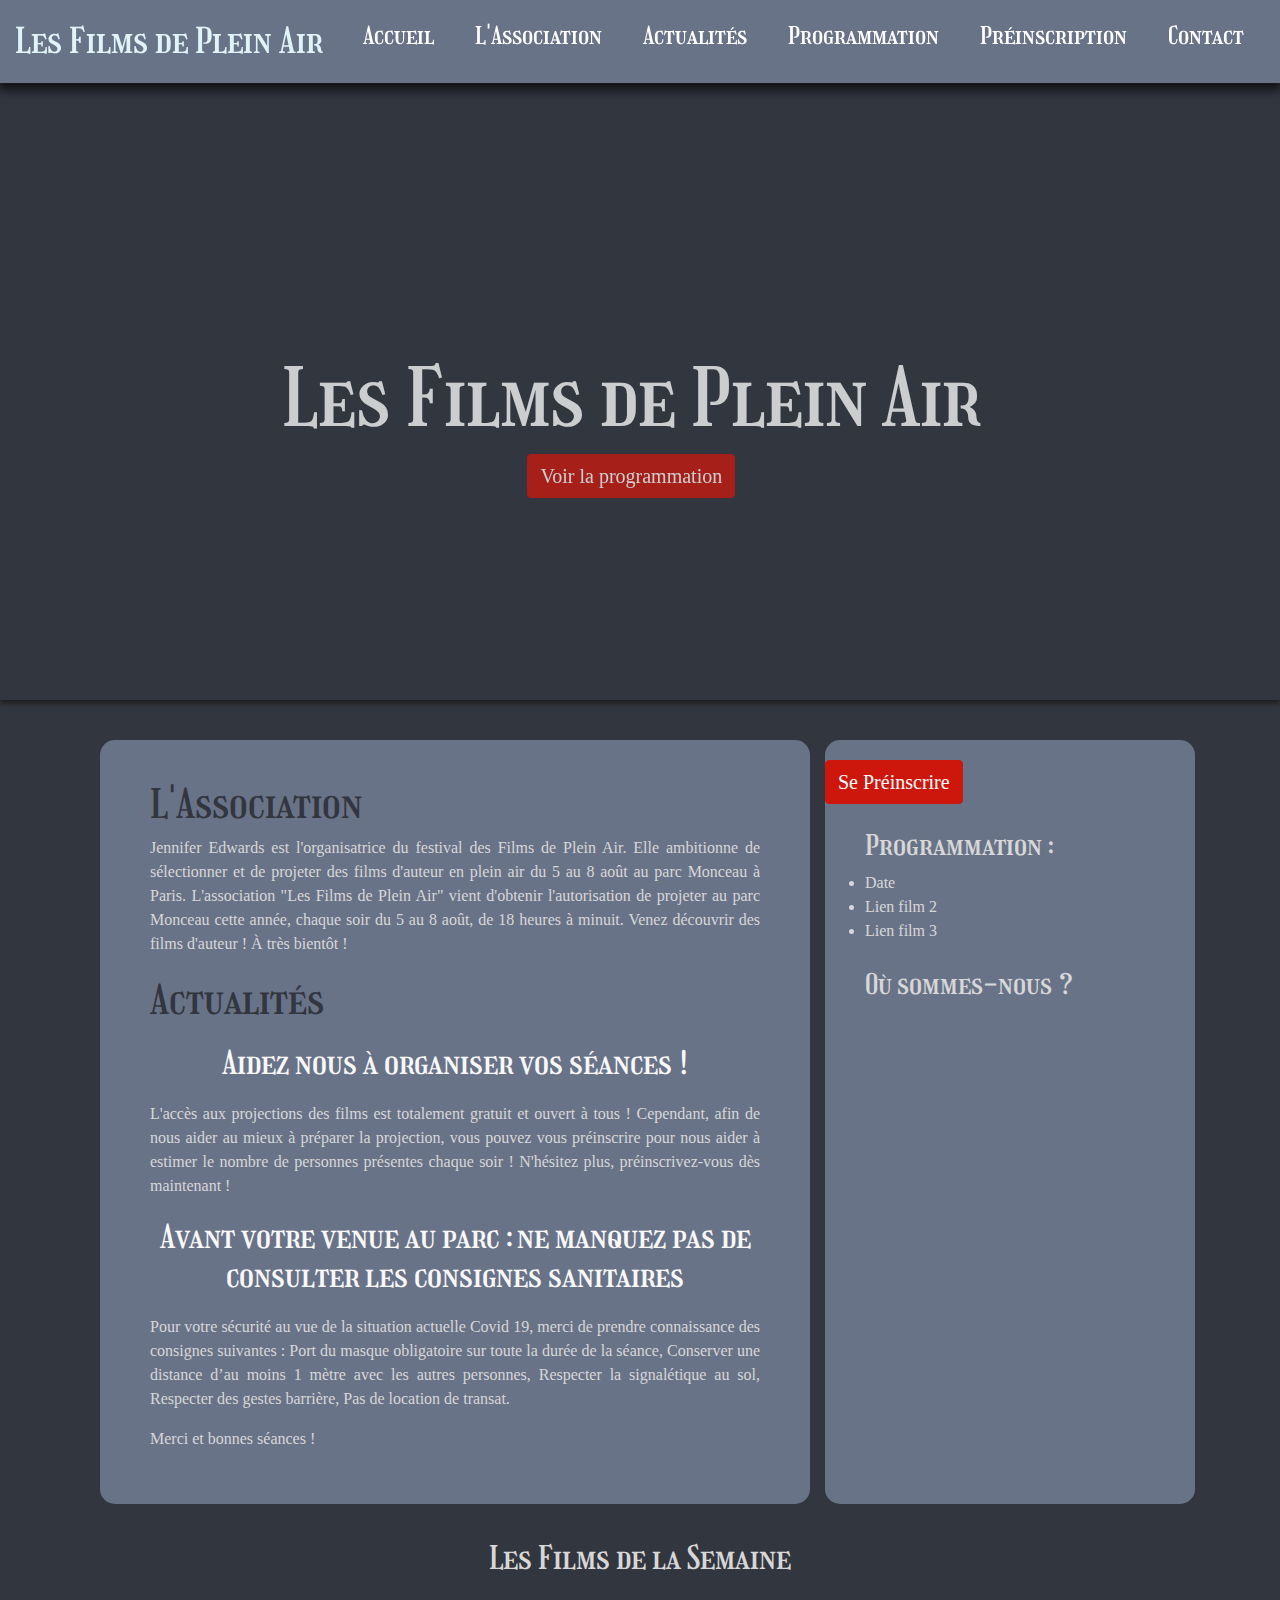
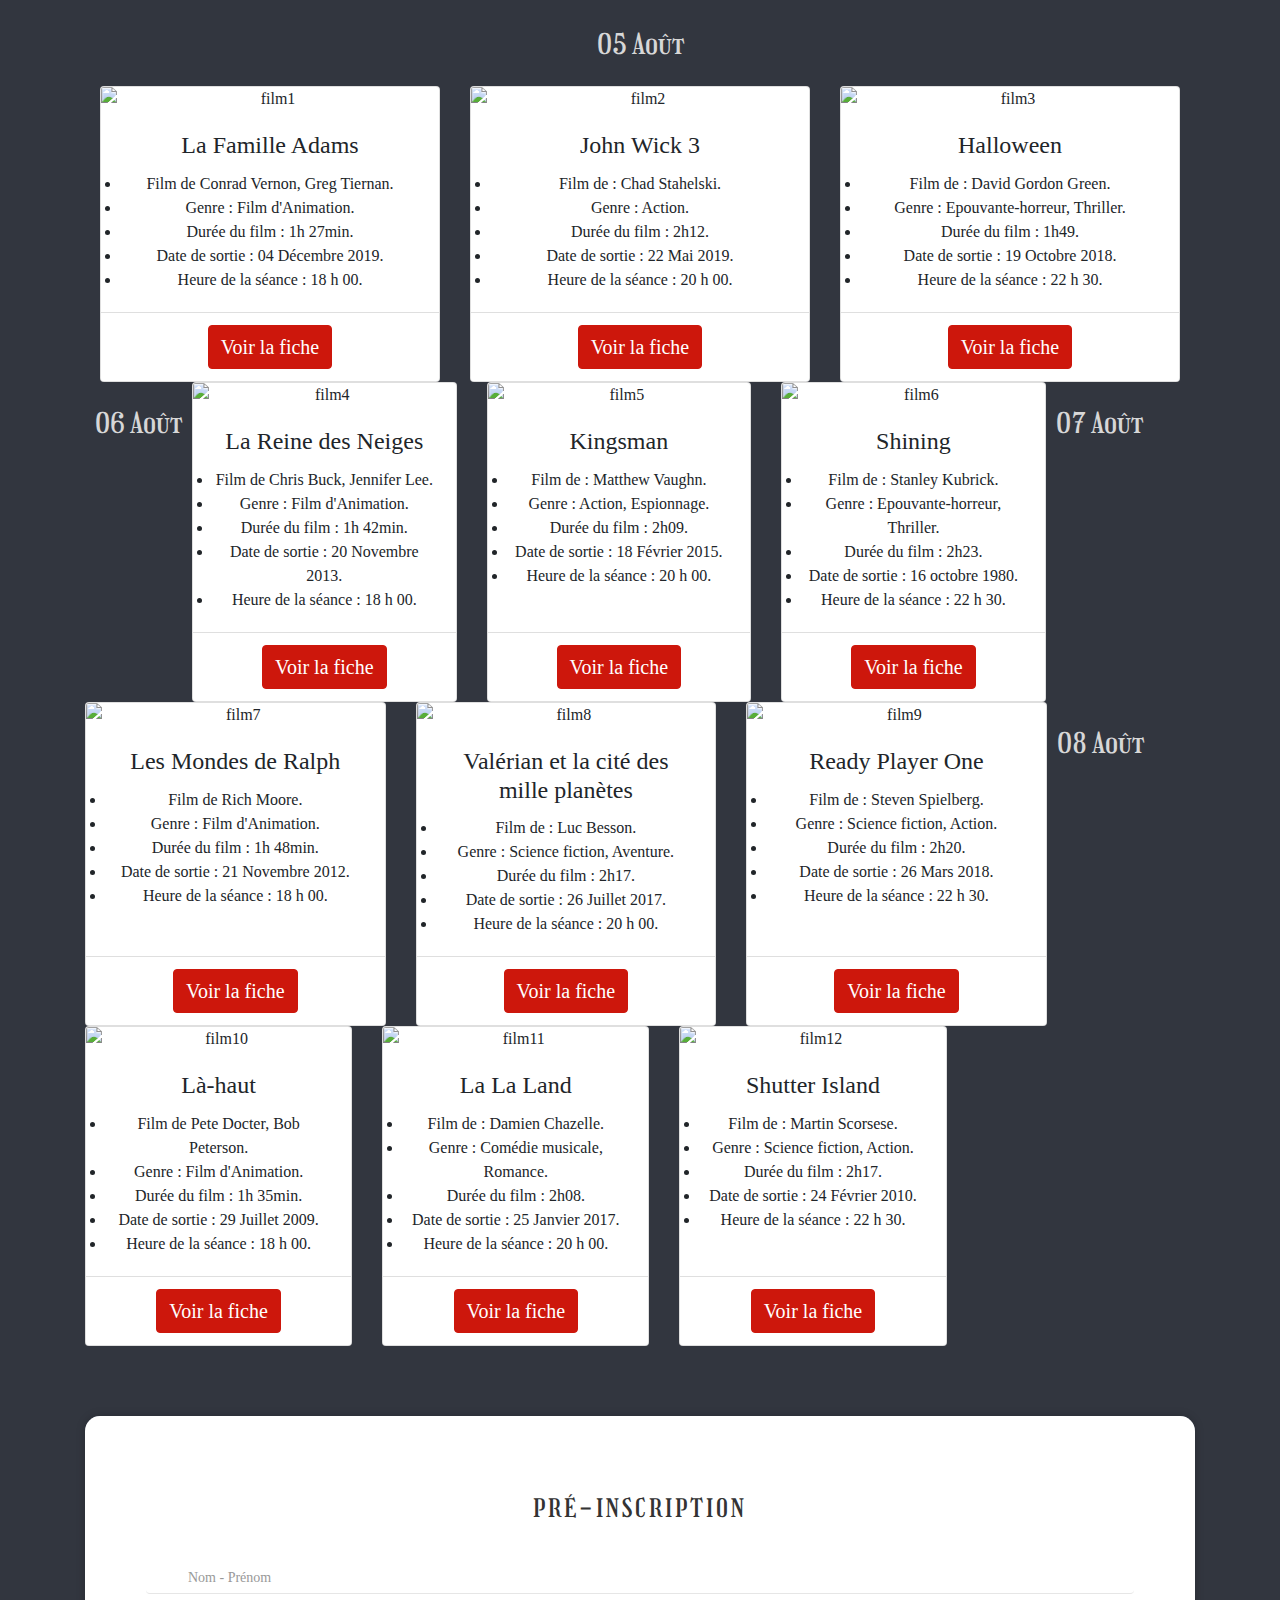
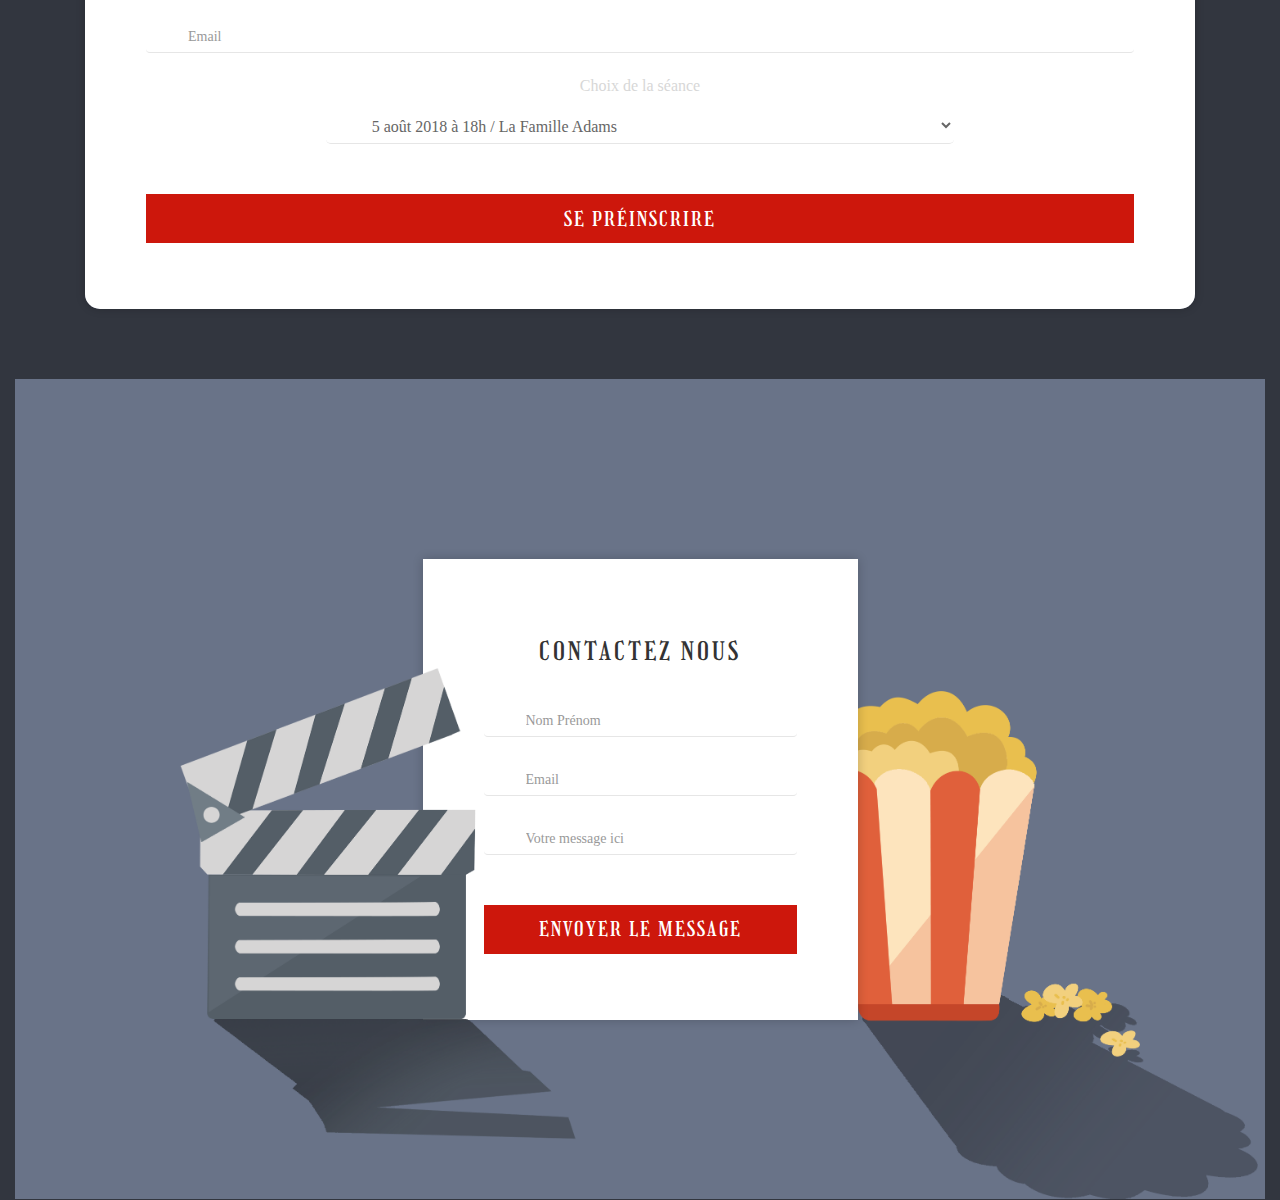
==== commit 0321e8a6: "Remise en forme, positionnement, largeur et hauteur des blocs. Rédaction des articles, des cards fil" ====
--- a/web/index.html
+++ b/web/index.html
@@ -5,390 +5,415 @@
 	<title>Les Films de Plein Air</title>
 	<link href="bootstrap/css/bootstrap.min.css" rel="stylesheet"> <!--Bootstrap-->
 	<link rel="stylesheet" href="css/main.css"/> <!--Feuille Css-->
-
+	
 </head>
 <body>
+	
+	<!-- Header col-md-12 -->
+	<header class="col-md-12 col-sm-12 fixed-top">
+		<a class="navbar-brand" href="index.html">Les Films de Plein Air</a>
+		<nav class="navbar navbar-expand-lg">
+			<!--Bouton collapse, menu en dropdown lorsque écran réduit-->
+			<button class="navbar-toggler" type="button" data-toggle="collapse" data-target="#navbarResponsive"
+			aria-controls="navbarResponsive" aria-expanded="false" aria-label="Toggle navigation">
+			<span class="navbar-toggler-icon"></span>
+			</button>
+			<div class="collapse navbar-collapse" id="navbarResponsive"> <!--Menu-->
+				<ul class="navbar-nav mr-auto mt-2 mt-lg-0">
+					<li class="nav-item nav-link"><a href="#">Accueil</a></li>
+					<li class="nav-item nav-link"><a href="#description">L'Association </a></li>
+					<li class="nav-item nav-link"><a href="#actu">Actualités</a></li>
+					<li class="nav-item nav-link"><a href="#films">Programmation</a></li>
+					<li class="nav-item nav-link"><a href="#reservation">Préinscription</a></li>
+					<li class="nav-item nav-link"><a href="#contact">Contact</a></li>
+				</ul>
+			</div>
+		</nav>
+	</header>
 
-<!-- Header col-md-12 -->
-<header class="col-md-12 col-sm-12 fixed-top">
-	<a class="navbar-brand" href="index.html">Les Films de Plein Air</a>
-	<nav class="navbar navbar-expand-lg">
-		<!--Bouton collapse, menu en dropdown lorsque écran réduit-->
-		<button class="navbar-toggler" type="button" data-toggle="collapse" data-target="#navbarResponsive"
-				aria-controls="navbarResponsive" aria-expanded="false" aria-label="Toggle navigation">
-			<span class="navbar-toggler-icon"></span>
-		</button>
-		<div class="collapse navbar-collapse" id="navbarResponsive"> <!--Menu-->
-			<ul>
-				<li class="nav-item"><a href="#">Accueil</a></li>
-				<li class="nav-item"><a href="#description">L'Association </a></li>
-				<li class="nav-item"><a href="#films">Programmation</a></li>
-				<li class="nav-item"><a href="#reservation">Préinscription</a></li>
-				<li class="nav-item"><a href="#contact">Contact</a></li>
-			</ul>
-		</div>
-	</nav>
-</header>
-
-<!-- Section 1 col-md-12 -->
-<section id="banniere" class="banniere">
-	<div class="col-md-12 banner_desc">
-		<h1 class="text-center text-white">Les Films de Plein Air</h1>
-		<a href="#films" class="btn btn-primary">Voir la programmation</a>
-	</div>
-</section>
-
-<div class="container-fluid">
-	<!-- Section 2 Description col-md-12-->
-	<section id="description" class="description col-md-12">
-		<div class="row">
-			<div class="col-xs-12 corps">
-				<article class="col-md-6 col-xs-12 justify-content-between article association">
-					<h1>L'Association</h1>
-					<p>Lorem ipsum dolor sit amet, consectetur adipiscing elit. Aliquam nec sagittis massa. Nulla
-						facilisi. Cras id arcu lorem, et semper purus. Cum sociis natoque penatibus et magnis dis
-						parturient montes, nascetur ridiculus mus. Duis vel enim mi, in lobortis sem. Vestibulum luctus
-						elit eu libero ultrices id fermentum sem sagittis. Nulla imperdiet mauris sed sapien dignissim
-						id aliquam est aliquam. Maecenas non odio ipsum, a elementum nisi. Mauris non erat eu erat
-						placerat convallis. Mauris in pretium urna. Cras laoreet molestie odio, consequat consequat
-						velit commodo eu. Integer vitae lectus ac nunc posuere pellentesque non at eros. Suspendisse non
-						lectus lorem.</p>
-					<p>Vivamus sed libero nec mauris pulvinar facilisis ut non sem. Quisque mollis ullamcorper diam vel
-						faucibus. Vestibulum sollicitudin facilisis feugiat. Nulla euismod sodales hendrerit. Donec quis
-						orci arcu. Vivamus fermentum magna a erat ullamcorper dignissim pretium nunc aliquam. Aenean
-						pulvinar condimentum enim a dignissim. Vivamus sit amet lectus at ante adipiscing adipiscing
-						eget vitae felis. In at fringilla est. Cras id velit ut magna rutrum commodo. Etiam ut
-						scelerisque purus. Duis risus elit, venenatis vel rutrum in, imperdiet in quam. Sed vestibulum,
-						libero ut bibendum consectetur, eros ipsum ultrices nisl, in rutrum diam augue non tortor. Fusce
-						nec massa et risus dapibus aliquam vitae nec diam.</p>
-					<p>Phasellus ligula massa, congue ac vulputate non, dignissim at augue. Sed auctor fringilla quam
-						quis porttitor. Praesent vitae dignissim magna. Pellentesque quis sem purus, vel elementum mi.
-						Pellentesque habitant morbi tristique senectus et netus et malesuada fames ac turpis egestas.
-						Maecenas consectetur euismod urna. In hac habitasse platea dictumst. Quisque tincidunt porttitor
-						vestibulum. Ut iaculis, lacus at molestie lacinia, ipsum mi adipiscing ligula, vel mollis sem
-						risus eu lectus. Nunc elit quam, rutrum ut dignissim sit amet, egestas at sem.</p>
-				</article>
-				<!--Recherche / Programmation / Maps-->
-				<aside class="col-md-4 sidebar">
-					<div class="row préinscription">
-						<div class="btn-inscription justify-content-center">
-							<a href="#reservation" class="btn btn-primary">Se Préinscrire</a>
-						</div>
-					</div>
-					<div class="row programmation widget">
-						<h3>Programmation :</h3>
-						<ul>
-							<li>Date</li>
-							<li>Lien film 2</li>
-							<li>Lien film 3</li>
-						</ul>
-					</div>
-					<div class="row localisation widget">
-						<h3>Où sommes-nous ?</h3>
-
-						<iframe src="https://www.google.com/maps/embed?pb=!1m18!1m12!1m3!1d2623.8735531419943!2d2.3067609514926963!3d48.87968700705893!2m3!1f0!2f0!3f0!3m2!1i1024!2i768!4f13.1!3m3!1m2!1s0x47e66fbe98f714c3%3A0xe62425fddeddc402!2sParc%20Monceau!5e0!3m2!1sfr!2sfr!4v1596441278926!5m2!1sfr!2sfr"
-								width="600" height="450" frameborder="0" style="border:0;" allowfullscreen=""
-								aria-hidden="false" tabindex="0"></iframe>
-					</div>
-				</aside>
-			</div>
+	<!-- Section 1 col-md-12 -->
+	<section id="banniere" class="banniere">
+		<div class="col-md-12 banner_desc">
+			<h1 class="text-center text-white">Les Films de Plein Air</h1>
+			<a href="#films" class="btn btn-primary">Voir la programmation</a>
 		</div>
 	</section>
 
-<!-- Section 3 Contenu mis en avant col-md-12-->
-	<section id="films" class="col-md-12 justify-content-center">
-			<h2>Les Films de la Semaine</h2>
-	<div class="film-container col-lg-12 col-md-12">
-		<div class="row card-inline">
-			<article class="col-md-3 col-sm-12 card">
-				<img class="card-img-top"
-					 src="https://encrypted-tbn3.gstatic.com/images?q=tbn:ANd9GcRJ6eMiGWun62Dz5fW-v0b7r8EO2Pj9Qm7asYfGV5NBanmazo2b"
-					 alt="film 1">
-				<div class="card-body">
-					<h4 class="card-title">La Famille Adams</h4>
-					<ul class="card-text">
-						<li>Film de Conrad Vernon, Greg Tiernan.</li>
-						<li>Genre : Film d'Animation.</li>
-						<li>Durée du film : 1h 27min.</li>
-						<li>Date de sortie : 04 Décembre 2019.</li>
-						<li>Heure de la séance : 18 h 00.</li>
-					</ul>
-				</div>
-				<div class="card-footer">
-					<a href="http://www.allocine.fr/film/fichefilm_gen_cfilm=179227.html" class="btn btn-primary">Voir
-						la
-						fiche</a>
-				</div>
-			</article>
-			<article class="col-md-3 card">
-				<img class="card-img-top"
-					 src="https://images-na.ssl-images-amazon.com/images/I/91wc7yc2R8L._AC_SL1500_.jpg"
-					 alt="film2">
-				<div class="card-body">
-					<h4 class="card-title">John Wick 3</h4>
-					<ul class="card-text">
-						<li>Film de : Chad Stahelski.</li>
-						<li>Genre : Action.</li>
-						<li>Durée du film : 2h12.</li>
-						<li>Date de sortie : 22 Mai 2019.</li>
-						<li>Heure de la séance : 20 h 00.</li>
-					</ul>
-				</div>
-				<div class="card-footer">
-					<a href="http://www.allocine.fr/film/fichefilm_gen_cfilm=250861.html" class="btn btn-primary">Voir
-						la
-						fiche</a>
-				</div>
-			</article>
-			<article class="col-md-3 card">
-				<img class="card-img-top" src="https://fr.web.img5.acsta.net/pictures/18/09/19/14/32/4251359.jpg"
-					 alt="film3">
-				<div class="card-body">
-					<h4 class="card-title">Halloween</h4>
-					<ul class="card-text">
-						<li>Film de : David Gordon Green.</li>
-						<li>Genre : Epouvante-horreur, Thriller.</li>
-						<li>Durée du film : 1h49.</li>
-						<li>Date de sortie : 19 Octobre 2018.</li>
-						<li>Heure de la séance : 22 h 30.</li>
-					</ul>
-				</div>
-				<div class="card-footer">
-					<a href="http://www.allocine.fr/film/fichefilm_gen_cfilm=238622.html" class="btn btn-primary">Voir
-						la
-						fiche</a>
-				</div>
-			</article>
+	<div class="container-fluid">
+		<div class="container">
+			<!-- Section 2 Description col-md-12-->
+			<section id="description" class="description col-md-12">
+				<div class="row justify-content-center"">
+					<div class="col-md-8 col-sm-12 corps">
+						<article class="association">
+							<h1>L'Association</h1>
+							<p>Jennifer Edwards est l'organisatrice du festival des Films de Plein Air. Elle ambitionne de sélectionner et de projeter des films d'auteur en plein air du 5 au 8 août au parc Monceau à Paris.
+							L'association "Les Films de Plein Air" vient d'obtenir l'autorisation de projeter au parc Monceau cette année, chaque soir du 5 au 8 août, de 18 heures à minuit. Venez découvrir des films d'auteur ! 
+							À très bientôt !
+							</p>
+						
+							<h1 id="actu">Actualités</h1>
+							<h2>Aidez nous à organiser vos séances !</h2>
+							<p>L'accès aux projections des films est totalement gratuit et ouvert à tous ! Cependant, afin de nous aider au mieux à préparer la projection, vous pouvez vous préinscrire pour nous aider à estimer le nombre de personnes présentes chaque soir ! N'hésitez plus, préinscrivez-vous dès maintenant !</p>
+							<h2>Avant votre venue au parc : ne manquez pas de consulter les consignes sanitaires</h2>
+							<p>Pour votre sécurité au vue de la situation actuelle Covid 19, merci de prendre connaissance des consignes suivantes : Port du masque obligatoire sur toute la durée de la séance, Conserver une distance d’au moins 1 mètre avec les autres personnes, Respecter la signalétique au sol, Respecter des gestes barrière, Pas de location de transat.</p>
+							<p>Merci et bonnes séances !</p>
+						</article>
+					</div>
+				
+					<!--Recherche / Programmation / Maps-->
+					<aside class="col-md-4 sidebar">
+						<div class="row préinscription">
+							<div class="btn-inscription justify-content-center">
+								<a href="#reservation" class="btn btn-primary">Se Préinscrire</a>
+							</div>
+						</div>
+						<div class="row programmation widget">
+							<h3>Programmation :</h3>
+							<ul>
+								<li>Date</li>
+								<li>Lien film 2</li>
+								<li>Lien film 3</li>
+							</ul>
+						</div>
+						<div class="row localisation widget">
+							<h3>Où sommes-nous ?</h3>
+						
+							<iframe src="https://www.google.com/maps/embed?pb=!1m18!1m12!1m3!1d2623.8735531419943!2d2.3067609514926963!3d48.87968700705893!2m3!1f0!2f0!3f0!3m2!1i1024!2i768!4f13.1!3m3!1m2!1s0x47e66fbe98f714c3%3A0xe62425fddeddc402!2sParc%20Monceau!5e0!3m2!1sfr!2sfr!4v1596441278926!5m2!1sfr!2sfr"
+						width="600" height="450" frameborder="0" style="border:0;" allowfullscreen=""
+						aria-hidden="false" tabindex="0"></iframe>
+						</div>
+					</aside>
+				</div>
+			</section>
+		
+			<!-- Section 3 Contenu mis en avant col-md-12-->
+			<section id="films" class="col-md-12 justify-content-center film">
+				<div class="row justify-content-center">
+					<h2>Les Films de la Semaine</h2>
+				</div>
+				
+				<div class="row justify-content-center">
+					<h3>05 Août</h3>
+				</div>
+			
+				<div class="d-flex flex-row row">
+					<div class="col-md-4">
+						<article class="card h-100">
+							<img class="card-img-top"
+						src="https://encrypted-tbn3.gstatic.com/images?q=tbn:ANd9GcRJ6eMiGWun62Dz5fW-v0b7r8EO2Pj9Qm7asYfGV5NBanmazo2b"
+						alt="film1">
+							<div class="card-body">
+								<h4 class="card-title">La Famille Adams</h4>
+								<ul class="card-text">
+									<li>Film de Conrad Vernon, Greg Tiernan.</li>
+									<li>Genre : Film d'Animation.</li>
+									<li>Durée du film : 1h 27min.</li>
+									<li>Date de sortie : 04 Décembre 2019.</li>
+									<li>Heure de la séance : 18 h 00.</li>
+								</ul>
+							</div>
+							<div class="card-footer">
+								<a href="http://www.allocine.fr/film/fichefilm_gen_cfilm=179227.html" class="btn btn-primary">Voir la fiche</a>
+								</div>
+						</article>
+					</div>
+					<div class="col-md-4">
+						<article class="card h-100">
+							<img class="card-img-top"
+							src="https://images-na.ssl-images-amazon.com/images/I/91wc7yc2R8L._AC_SL1500_.jpg"
+							alt="film2">
+							<div class="card-body">
+								<h4 class="card-title">John Wick 3</h4>
+								<ul class="card-text">
+									<li>Film de : Chad Stahelski.</li>
+									<li>Genre : Action.</li>
+									<li>Durée du film : 2h12.</li>
+									<li>Date de sortie : 22 Mai 2019.</li>
+									<li>Heure de la séance : 20 h 00.</li>
+								</ul>
+							</div>
+							<div class="card-footer">
+								<a href="http://www.allocine.fr/film/fichefilm_gen_cfilm=250861.html" class="btn btn-primary">Voir la fiche</a>
+							</div>
+						</article>
+					</div>
+					<div class="col-md-4">
+						<article class="card h-100">
+							<img class="card-img-top" src="https://fr.web.img5.acsta.net/pictures/18/09/19/14/32/4251359.jpg"
+							alt="film3">
+							<div class="card-body">
+								<h4 class="card-title">Halloween</h4>
+								<ul class="card-text">
+									<li>Film de : David Gordon Green.</li>
+									<li>Genre : Epouvante-horreur, Thriller.</li>
+									<li>Durée du film : 1h49.</li>
+									<li>Date de sortie : 19 Octobre 2018.</li>
+									<li>Heure de la séance : 22 h 30.</li>
+								</ul>
+							</div>
+							<div class="card-footer">
+								<a href="http://www.allocine.fr/film/fichefilm_gen_cfilm=238622.html" class="btn btn-primary">Voir la fiche</a>
+							</div>
+						</article>
+					</div>
+						
+					<div class="row justify-content-center">
+						<h3>06 Août</h3>
+					</div>
+						
+					<div class="d-flex flex-row row">
+						<div class="col-md-4">
+							<article class="card h-100">
+								<img class="card-img-top"
+									src="https://fr.web.img5.acsta.net/pictures/210/521/21052146_20131023144339759.jpg"
+									alt="film4">
+								<div class="card-body">
+									<h4 class="card-title">La Reine des Neiges</h4>
+									<ul class="card-text">
+										<li>Film de Chris Buck, Jennifer Lee.</li>
+										<li>Genre : Film d'Animation.</li>
+										<li>Durée du film : 1h 42min.</li>
+										<li>Date de sortie : 20 Novembre 2013.</li>
+										<li>Heure de la séance : 18 h 00.</li>
+									</ul>
+								</div>
+								<div class="card-footer">
+									<a href="" class="btn btn-primary">Voir la fiche</a>
+								</div>
+							</article>
+						</div>
+						<div class="col-md-4">
+							<article class="card h-100">
+								<img class="card-img-top" src="https://ae01.alicdn.com/kf/HTB16gHpJMaTBuNjSszfq6xgfpXam/D-cor-Mural-en-toile-personnalis-Autocollant-Mural-Colin-Firth-pour-papier-peint-affiche-Kingsman-le.jpg" alt="film5">
+								<div class="card-body">
+									<h4 class="card-title">Kingsman</h4>
+									<ul class="card-text">
+										<li>Film de : Matthew Vaughn.</li>
+										<li>Genre : Action, Espionnage.</li>
+										<li>Durée du film : 2h09.</li>
+										<li>Date de sortie : 18 Février 2015.</li>
+										<li>Heure de la séance : 20 h 00.</li>
+									</ul>
+								</div>
+								<div class="card-footer">
+									<a href="" class="btn btn-primary">Voir la fiche</a>
+								</div>
+							</article>
+						</div>
+						<div class="col-md-4">
+							<article class="card h-100">
+								<img class="card-img-top" src="https://ih1.redbubble.net/image.768947038.1612/flat,750x1000,075,f.u3.jpg" alt="film6">
+								<div class="card-body">
+									<h4 class="card-title">Shining</h4>
+									<ul class="card-text">
+										<li>Film de : Stanley Kubrick.</li>
+										<li>Genre : Epouvante-horreur, Thriller.</li>
+										<li>Durée du film : 2h23.</li>
+										<li>Date de sortie : 16 octobre 1980.</li>
+										<li>Heure de la séance : 22 h 30.</li>
+									</ul>
+								</div>
+								<div class="card-footer">
+									<a href="" class="btn btn-primary">Voir la fiche</a>
+								</div>
+							</article>
+						</div>
+					</div>
+							
+					<div class="row justify-content-center">
+						<h3>07 Août</h3>
+					</div>
+					
+					<div class="d-flex flex-row row">
+						<div class="col-md-4">
+							<article class="card h-100">
+								<img class="card-img-top" src="https://fr.web.img4.acsta.net/medias/nmedia/18/90/32/01/20271941.jpg" alt="film7">
+								<div class="card-body">
+									<h4 class="card-title">Les Mondes de Ralph</h4>
+									<ul class="card-text">
+										<li>Film de Rich Moore.</li>
+										<li>Genre : Film d'Animation.</li>
+										<li>Durée du film : 1h 48min.</li>
+										<li>Date de sortie : 21 Novembre 2012.</li>
+										<li>Heure de la séance : 18 h 00.</li>
+									</ul>
+								</div>
+								<div class="card-footer">
+									<a href="" class="btn btn-primary">Voir la fiche</a>
+								</div>
+							</article>
+						</div>
+						<div class="col-md-4">
+							<article class="card h-100">
+								<img class="card-img-top" src="https://fr.web.img3.acsta.net/pictures/17/05/24/09/19/550722.jpg" alt="film8">
+								<div class="card-body">
+									<h4 class="card-title">Valérian et la cité des mille planètes</h4>
+									<ul class="card-text">
+										<li>Film de : Luc Besson.</li>
+										<li>Genre : Science fiction, Aventure.</li>
+										<li>Durée du film : 2h17.</li>
+										<li>Date de sortie : 26 Juillet 2017.</li>
+										<li>Heure de la séance : 20 h 00.</li>
+									</ul>
+								</div>
+								<div class="card-footer">
+									<a href="" class="btn btn-primary">Voir la fiche</a>
+								</div>
+							</article>
+						</div>
+						<div class="col-md-4">
+							<article class="card h-100">
+								<img class="card-img-top" src="https://fr.web.img4.acsta.net/pictures/18/02/14/09/15/3437390.jpg" alt="film9">
+								<div class="card-body">
+									<h4 class="card-title">Ready Player One</h4>
+									<ul class="card-text">
+										<li>Film de : Steven Spielberg.</li>
+										<li>Genre : Science fiction, Action.</li>
+										<li>Durée du film : 2h20.</li>
+										<li>Date de sortie : 26 Mars 2018.</li>
+										<li>Heure de la séance : 22 h 30.</li>
+									</ul>
+								</div>
+								<div class="card-footer">
+									<a href="" class="btn btn-primary">Voir la fiche</a>
+								</div>
+							</article>
+						</div>
+					</div>
+							
+					<div class="row justify-content-center">
+						<h3>08 Août</h3>
+					</div>
+					
+					<div class="d-flex flex-row row">
+						<div class="col-md-4">
+							<article class="card h-100">
+								<img class="card-img-top" src="https://fr.web.img5.acsta.net/medias/nmedia/18/66/97/50/19104240.jpg" alt="film10">
+								<div class="card-body">
+									<h4 class="card-title">Là-haut</h4>
+									<ul class="card-text">
+										<li>Film de Pete Docter, Bob Peterson.</li>
+										<li>Genre : Film d'Animation.</li>
+										<li>Durée du film : 1h 35min.</li>
+										<li>Date de sortie : 29 Juillet 2009.</li>
+										<li>Heure de la séance : 18 h 00.</li>
+									</ul>
+								</div>
+								<div class="card-footer">
+									<a href="" class="btn btn-primary">Voir la fiche</a>
+								</div>
+							</article>
+						</div>
+						<div class="col-md-4">
+							<article class="card h-100">
+								<img class="card-img-top" src="https://fr.web.img4.acsta.net/pictures/16/11/10/13/52/169386.jpg" alt="film11">
+								<div class="card-body">
+									<h4 class="card-title">La La Land</h4>
+									<ul class="card-text">
+										<li>Film de : Damien Chazelle.</li>
+										<li>Genre : Comédie musicale, Romance.</li>
+										<li>Durée du film : 2h08.</li>
+										<li>Date de sortie : 25 Janvier 2017.</li>
+										<li>Heure de la séance : 20 h 00.</li>
+									</ul>
+								</div>
+								<div class="card-footer">
+									<a href="" class="btn btn-primary">Voir la fiche</a>
+								</div>
+							</article>
+						</div>
+						<div class="col-md-4">
+							<article class="card h-100">
+								<img class="card-img-top" src="https://fr.web.img4.acsta.net/medias/nmedia/18/69/96/84/19151192.jpg" alt="film12">
+								<div class="card-body">
+									<h4 class="card-title">Shutter Island</h4>
+									<ul class="card-text">
+										<li>Film de : Martin Scorsese.</li>
+										<li>Genre : Science fiction, Action.</li>
+										<li>Durée du film : 2h17.</li>
+										<li>Date de sortie : 24 Février 2010.</li>
+										<li>Heure de la séance : 22 h 30.</li>
+									</ul>
+								</div>
+								<div class="card-footer">
+									<a href="" class="btn btn-primary">Voir la fiche</a>
+								</div>
+							</article>
+						</div>
+					</div>
+				</div>
+			</section>
+					
+			<!--Section Réservation-->
+			<section id="reservation">
+				<div class="wrapper">
+					<form>
+						<h3>Pré-Inscription</h3>
+						<div class="form-holder">
+							<input type="text" class="form-control" placeholder="Nom - Prénom">
+						</div>
+						<div class="form-holder">
+							<input type="text" class="form-control" placeholder="Email">
+						</div>
+						<div class="form-group form-holder col-md-8 offset-md-2 text-center">
+							<label for="selection">Choix de la séance</label>
+							<select class="form-control form-control-lg" id="selection">
+								<option>5 août 2018 à 18h / La Famille Adams</option>
+								<option>5 août 2018 à 20h / John Wick</option>
+								<option>5 août 2018 à 22h30 / Halloween</option>
+								<option>6 août 2018 à 18h / La reine des Neiges</option>
+								<option>6 août 2018 à 20h / Kingsman</option>
+								<option>6 août 2018 à 22h30 / Shining</option>
+								<option>7 août 2018 à 18h / Les Mondes de Ralph</option>
+								<option>7 août 2018 à 20h / Valérian et la Cité des mille planètes</option>
+								<option>7 août 2018 à 22h30 / Ready Player One</option>
+								<option>8 août 2018 à 18h / Là-Haut</option>
+								<option>8 août 2018 à 20h / La La Land</option>
+								<option>8 août 2018 à 22h30 / Shutter Island</option>
+							</select>
+						</div>
+						<div class="button">
+							<button type="submit">Se Préinscrire</button>
+						</div>
+					</form>
+				</div>
+			</section>
 		</div>
-		<div class="row card-inline">
-			<article class="col-md-3 card">
-				<img class="card-img-top"
-					 src="https://encrypted-tbn3.gstatic.com/images?q=tbn:ANd9GcRJ6eMiGWun62Dz5fW-v0b7r8EO2Pj9Qm7asYfGV5NBanmazo2b"
-					 alt="film 4">
-				<div class="card-body">
-					<h4 class="card-title">La Reine des Neiges</h4>
-					<ul class="card-text">
-						<li>Film de Chris Buck, Jennifer Lee.</li>
-						<li>Genre : Film d'Animation.</li>
-						<li>Durée du film : 1h 42min.</li>
-						<li>Date de sortie : 20 Novembre 2013.</li>
-						<li>Heure de la séance : 18 h 00.</li>
-					</ul>
-				</div>
-				<div class="card-footer">
-					<a href="" class="btn btn-primary">Voir la fiche</a>
-				</div>
-			</article>
-			<article class="col-md-3 card">
-				<img class="card-img-top" src="" alt="film5">
-				<div class="card-body">
-					<h4 class="card-title">Kingsman</h4>
-					<ul class="card-text">
-						<li>Film de : Matthew Vaughn.</li>
-						<li>Genre : Action, Espionnage.</li>
-						<li>Durée du film : 2h09.</li>
-						<li>Date de sortie : 18 Février 2015.</li>
-						<li>Heure de la séance : 20 h 00.</li>
-					</ul>
-				</div>
-				<div class="card-footer">
-					<a href="" class="btn btn-primary">Voir la fiche</a>
-				</div>
-			</article>
-			<article class="col-md-3 card">
-				<img class="card-img-top" src="" alt="film6">
-				<div class="card-body">
-					<h4 class="card-title">Shining</h4>
-					<ul class="card-text">
-						<li>Film de : Stanley Kubrick.</li>
-						<li>Genre : Epouvante-horreur, Thriller.</li>
-						<li>Durée du film : 2h23.</li>
-						<li>Date de sortie : 16 octobre 1980.</li>
-						<li>Heure de la séance : 22 h 30.</li>
-					</ul>
-				</div>
-				<div class="card-footer">
-					<a href="" class="btn btn-primary">Voir la fiche</a>
-				</div>
-			</article>
-		</div>
-
-		<div class="row card-inline">
-			<article class="col-md-3 card">
-				<img class="card-img-top" src="" alt="film7">
-				<div class="card-body">
-					<h4 class="card-title">Les Mondes de Ralph</h4>
-					<ul class="card-text">
-						<li>Film de Rich Moore.</li>
-						<li>Genre : Film d'Animation.</li>
-						<li>Durée du film : 1h 48min.</li>
-						<li>Date de sortie : 21 Novembre 2012.</li>
-						<li>Heure de la séance : 18 h 00.</li>
-					</ul>
-				</div>
-				<div class="card-footer">
-					<a href="" class="btn btn-primary">Voir la fiche</a>
-				</div>
-			</article>
-			<article class="col-md-3 card">
-				<img class="card-img-top" src="" alt="film8">
-				<div class="card-body">
-					<h4 class="card-title">Valérian et la cité des mille planètes</h4>
-					<ul class="card-text">
-						<li>Film de : Luc Besson.</li>
-						<li>Genre : Science fiction, Aventure.</li>
-						<li>Durée du film : 2h17.</li>
-						<li>Date de sortie : 26 Juillet 2017.</li>
-						<li>Heure de la séance : 20 h 00.</li>
-					</ul>
-				</div>
-				<div class="card-footer">
-					<a href="" class="btn btn-primary">Voir la fiche</a>
-				</div>
-			</article>
-			<article class="col-md-3 card">
-				<img class="card-img-top" src="" alt="film9">
-				<div class="card-body">
-					<h4 class="card-title">Ready Player One</h4>
-					<ul class="card-text">
-						<li>Film de : Steven Spielberg.</li>
-						<li>Genre : Science fiction, Action.</li>
-						<li>Durée du film : 2h20.</li>
-						<li>Date de sortie : 26 Mars 2018.</li>
-						<li>Heure de la séance : 22 h 30.</li>
-					</ul>
-				</div>
-				<div class="card-footer">
-					<a href="" class="btn btn-primary">Voir la fiche</a>
-				</div>
-			</article>
-		</div>
-
-		<div class="row card-inline">
-			<article class="col-md-3 card">
-				<img class="card-img-top" src="" alt="film10">
-				<div class="card-body">
-					<h4 class="card-title">Là-haut</h4>
-					<ul class="card-text">
-						<li>Film de Pete Docter, Bob Peterson.</li>
-						<li>Genre : Film d'Animation.</li>
-						<li>Durée du film : 1h 35min.</li>
-						<li>Date de sortie : 29 Juillet 2009.</li>
-						<li>Heure de la séance : 18 h 00.</li>
-					</ul>
-				</div>
-				<div class="card-footer">
-					<a href="" class="btn btn-primary">Voir la fiche</a>
-				</div>
-			</article>
-			<article class="col-md-3 card">
-				<img class="card-img-top" src="" alt="film11">
-				<div class="card-body">
-					<h4 class="card-title">La La Land</h4>
-					<ul class="card-text">
-						<li>Film de : Damien Chazelle.</li>
-						<li>Genre : Comédie musicale, Romance.</li>
-						<li>Durée du film : 2h08.</li>
-						<li>Date de sortie : 25 Janvier 2017.</li>
-						<li>Heure de la séance : 20 h 00.</li>
-					</ul>
-				</div>
-				<div class="card-footer">
-					<a href="" class="btn btn-primary">Voir la fiche</a>
-				</div>
-			</article>
-			<article class="col-md-3 card">
-				<img class="card-img-top" src="" alt="film12">
-				<div class="card-body">
-					<h4 class="card-title">Shutter Island</h4>
-					<ul class="card-text">
-						<li>Film de : Martin Scorsese.</li>
-						<li>Genre : Science fiction, Action.</li>
-						<li>Durée du film : 2h17.</li>
-						<li>Date de sortie : 24 Février 2010.</li>
-						<li>Heure de la séance : 22 h 30.</li>
-					</ul>
-				</div>
-				<div class="card-footer">
-					<a href="" class="btn btn-primary">Voir la fiche</a>
-				</div>
-			</article>
-		</div>
+		<!-- Footer -->
+		<footer>
+			<!--Formulaire de contact-->
+			<div id="contact" class="wrapper">
+				<div class="inner">
+					<img src="images/film.png" alt="" class="image-3">
+					<form action="">
+						<h3>Contactez nous</h3>
+						<div class="form-holder">
+							<span class="lnr lnr-user"></span>
+							<input type="text" class="form-control" placeholder="Nom Prénom">
+						</div>
+						<div class="form-holder">
+							<span class="lnr lnr-envelope"></span>
+							<input type="text" class="form-control" placeholder="Email">
+						</div>
+						<div class="form-holder">
+							<span class="lnr lnr-phone-handset"></span>
+							<input type="text" class="form-control" placeholder="Votre message ici">
+						</div>
+						<div class="button">
+							<button type="submit">Envoyer le message</button>
+						</div>
+					</form>
+					<img src="images/popcorn.png" alt="" class="image-4">
+				</div>
+			</div>
+		</footer>
 	</div>
-</section>
-
-	<!--Section Réservation-->
-	<section id="reservation">
-		<div class="wrapper">
-			<div class="innerresa">
-				<img src="images/ticket.png" alt="" class="image-1">
-				<form action="">
-					<h3>Pré-Inscription</h3>
-					<div class="form-holder">
-						<span class="lnr lnr-user"></span>
-						<input type="text" class="form-control" placeholder="Nom Prénom">
-					</div>
-					<div class="form-holder">
-						<span class="lnr lnr-envelope"></span>
-						<input type="text" class="form-control" placeholder="Email">
-					</div>
-					<div class="form-group form-holder col-md-8 offset-md-2 text-center">
-						<label for="selection">Choix de la séance</label>
-						<select class="form-control form-control-lg" id="selection">
-							<option>5 août 2018 à 18h / La Famille Adams</option>
-							<option>5 août 2018 à 20h / John Wick</option>
-							<option>5 août 2018 à 22h30 / Halloween</option>
-							<option>6 août 2018 à 18h / La reine des Neiges</option>
-							<option>6 août 2018 à 20h / Kingsman</option>
-							<option>6 août 2018 à 22h30 / Shining</option>
-							<option>7 août 2018 à 18h / Les Mondes de Ralph</option>
-							<option>7 août 2018 à 20h / Valérian et la Cité des mille planètes</option>
-							<option>7 août 2018 à 22h30 / Ready Player One</option>
-							<option>8 août 2018 à 18h / Là-Haut</option>
-							<option>8 août 2018 à 20h / La La Land</option>
-							<option>8 août 2018 à 22h30 / Shutter Island</option>
-						</select>
-					</div>
-					<div class="button">
-						<button type="submit">Se Préinscrire</button>
-					</div>
-				</form>
-			</div>
-		</div>
-	</section>
-</div>
-<!-- Footer -->
-<footer>
-	<!--Formulaire de contact-->
-	<div id="contact" class="wrapper">
-		<div class="inner">
-			<img src="images/film.png" alt="" class="image-3">
-			<form action="">
-				<h3>Contactez nous</h3>
-				<div class="form-holder">
-					<span class="lnr lnr-user"></span>
-					<input type="text" class="form-control" placeholder="Nom Prénom">
-				</div>
-				<div class="form-holder">
-					<span class="lnr lnr-envelope"></span>
-					<input type="text" class="form-control" placeholder="Email">
-				</div>
-				<div class="form-holder">
-					<span class="lnr lnr-phone-handset"></span>
-					<input type="text" class="form-control" placeholder="Votre message ici">
-				</div>
-				<div class="button">
-					<button type="submit">Envoyer le message</button>
-				</div>
-			</form>
-			<img src="images/popcorn.png" alt="" class="image-4">
-		</div>
-	</div>
-</footer>
-<!-- jQuery first, then Bootstrap JS -->
-<script src="bootstrap/js/jquery-3.3.1.js"></script>
-<script src="bootstrap/js/bootstrap.js"></script>
-
+	<!-- jQuery first, then Bootstrap JS -->
+	<script src="bootstrap/js/jquery-3.3.1.js"></script>
+	<script src="bootstrap/js/bootstrap.js"></script>
+	
 </body>
 
 </html>
+	--- a/web/css/main.css
+++ b/web/css/main.css
@@ -1,2 +1 @@
-#films{background-color:#32363f}#description{padding:15px}header{display:flex;justify-content:space-between;background-color:#697388;font-family:Girassol-Regular;padding-bottom:10px;-webkit-box-shadow:0px 5px 10px 2px rgba(0,0,0,0.7);-moz-box-shadow:0px 5px 10px 2px rgba(0,0,0,0.7);box-shadow:0px 5px 10px 2px rgba(0,0,0,0.7)}a:hover{color:#32363f}.navbar-brand{color:#E0F3F8;padding-top:15px;font-size:35px}#filmspleinair{font-size:25px}nav ul{list-style-type:none;display:flex;margin-top:10px}nav li{margin-right:15px}nav a{font-size:1.5em;color:white;padding-bottom:3px;text-decoration:none;margin-right:10px}nav a:hover{color:#32363f;border-bottom:3px solid #32363f;text-decoration:none}.navbar-toggler-icon{color:#32363f}#footer img{max-width:50%;max-height:50%}#banniere{background:url("https://cdn.le-petit-journal.com/uploads/2020/06/2299241-768x512.jpg") no-repeat;height:700px;max-width:100%;position:relative;box-shadow:0px 4px 4px #1c1a19;margin-bottom:25px;background-size:cover;filter:opacity(75%)}.banner_desc{position:absolute;bottom:0;width:99.5%;height:50%;padding-left:4px;color:white;font-size:0.8em;text-align:center}#banniere h1{font-family:Girassol-Regular;font-size:80px}#description article{background-color:#697388;color:#d7d7d7;margin-right:80px;border-radius:15px}.association{padding:15px;text-align:justify}#films article{display:flex;justify-content:space-around}.card-inline{justify-content:space-around}#films article{margin-left:150px}.card-footer{text-align:center;background-color:white}.card-img-top{padding-top:10px;height:580px}aside{background-color:#697388;padding:20px 50px;border-radius:15px;color:#d7d7d7}form{text-align:center;margin:auto;padding-bottom:20px;padding-top:20px}.programmation{margin:25px;display:block}.localisation{margin:25px}#localisation h3{margin-bottom:25px}section{font-family:"Muli-Regular"}h1,h2,h3{font-family:"Girassol-Regular"}.association{padding:20px 50px}#description{padding:15px}#films{width:max-content;height:max-content;text-align:center;margin-top:20px}#films row{height:100%}#films h2{margin-bottom:25px;color:#d7d7d7}.card-inline{margin-top:25px}#reservation{margin-top:50px;margin-bottom:25px;color:#d7d7d7}.section-heading{margin-bottom:25px}#resaForm{background-color:#697388;border-radius:15px;color:#d7d7d7}.infos{display:flex;flex-wrap:wrap}.inner{position:relative;width:400px}.image-1{size:300px;position:absolute;bottom:-140px;left:-270px;z-index:99}.btn-search{background-color:#cd170c;border-color:#cd170c}#banniere .btn{text-align:center}.btn{background-color:#cd170c;border-color:#cd170c;font-family:"Muli-Regular";font-size:20px}.btn-primary:hover{background-color:#f58fa0;border-color:#cd170c}#sendResaButton{text-align:center;margin-bottom:10px}section{padding-bottom:20px}#description{padding:15px}.corps{display:flex}@font-face{font-family:Girassol-Regular;src:url(Girassol-Regular.ttf)}body{background-color:#32363f}h2{width:100%;text-align:center}input,textarea,select,button{font-family:"Muli-Regular"}.wrapper img{max-width:100%}ul{padding-left:0;margin-bottom:0}a{text-decoration:none}:focus{outline:none}.wrapper{height:820px;margin-top:50px;display:flex;align-items:center;justify-content:center;background:#697388}.inner{position:relative;width:435px}.image-3{position:absolute;bottom:-140px;left:-270px;z-index:99}.image-4{position:absolute;bottom:-180px;right:-400px}.wrapper form{width:100%;position:relative;z-index:9;padding:77px 61px 66px;background:#fff;box-shadow:0px 0px 10px 0px rgba(0,0,0,0.2);-webkit-box-shadow:0px 0px 10px 0px rgba(0,0,0,0.2);-moz-box-shadow:0px 0px 10px 0px rgba(0,0,0,0.2);-ms-box-shadow:0px 0px 10px 0px rgba(0,0,0,0.2);-o-box-shadow:0px 0px 10px 0px rgba(0,0,0,0.2)}.wrapper form h3{text-transform:uppercase;font-size:25px;font-family:"Girassol-Regular";color:#333;letter-spacing:3px;text-align:center;margin-bottom:33px}.form-holder{position:relative;margin-bottom:21px}.form-holder span{position:absolute;left:0;top:50%;transform:translateY(-50%);font-size:15px;color:#333}.form-holder span.lnr-lock{left:2px}.form-control{border:none;border-bottom:1px solid #e6e6e6;display:block;width:100%;height:38px;background:none;padding:3px 42px 0px;color:#666;font-family:"Muli-SemiBold";font-size:16px}.form-control::-webkit-input-placeholder{font-size:14px;font-family:"Muli-Regular";color:#999;transform:translateY(1px)}.form-control::-moz-placeholder{font-size:14px;font-family:"Muli-Regular";color:#999;transform:translateY(1px)}.form-control:-ms-input-placeholder{font-size:14px;font-family:"Muli-Regular";color:#999;transform:translateY(1px)}.form-control:-moz-placeholder{font-size:14px;font-family:"Muli-Regular";color:#999;transform:translateY(1px)}.form-control:focus{border-bottom:1px solid #cd170c}form button{border:none;width:100%;height:49px;margin-top:50px;cursor:pointer;display:flex;align-items:center;justify-content:center;padding:0;background:#cd170c;color:#fff;text-transform:uppercase;font-family:"Girassol-Regular";font-size:20px;letter-spacing:2px;position:relative;overflow:hidden}button span{position:relative;z-index:2}button:hover{background-color:#f58fa0;border-color:#cd170c}@media (max-width: 991px){.inner{width:400px;left:4%}}@media (max-width: 767px){.inner{width:100%;left:0}.image-1,.image-2{display:none}form{padding:35px;box-shadow:none;-webkit-box-shadow:none;-moz-box-shadow:none;-ms-box-shadow:none;-o-box-shadow:none}.wrapper{background:none}}
-/*# sourceMappingURL=main.css.map */
+#films{background-color:#32363f}#description{padding:15px}header{display:flex;justify-content:space-between;background-color:#697388;font-family:Girassol-Regular;padding-bottom:10px;-webkit-box-shadow:0px 5px 10px 2px rgba(0,0,0,.7);-moz-box-shadow:0px 5px 10px 2px rgba(0,0,0,.7);box-shadow:0px 5px 10px 2px rgba(0,0,0,.7)}a:hover{color:#32363f}.navbar-brand{color:#e0f3f8;padding-top:15px;font-size:35px}#filmspleinair{font-size:25px}nav ul{list-style-type:none;display:flex;margin-top:10px}nav li{margin-right:15px}nav a{font-size:1.5em;color:#fff;padding-bottom:3px;text-decoration:none;margin-right:10px}nav a:hover{color:#32363f;border-bottom:3px solid #32363f;text-decoration:none}.navbar-toggler-icon{color:#32363f}#footer img{max-width:50%;max-height:50%}#banniere{background:url("https://cdn.le-petit-journal.com/uploads/2020/06/2299241-768x512.jpg") no-repeat;height:700px;max-width:100%;position:relative;box-shadow:0px 4px 4px #1c1a19;margin-bottom:25px;background-size:cover;filter:opacity(75%)}.banner_desc{position:absolute;bottom:0;width:99.5%;height:50%;padding-left:4px;color:#fff;font-size:.8em;text-align:center}#banniere h1{font-family:Girassol-Regular;font-size:80px}article h1{color:#32363f;margin-top:20px}article h2{color:#f8f8f8;margin:20px 0px}#description article{background-color:#697388;color:#d7d7d7;border-radius:15px}.association{padding:15px;text-align:justify}.card-footer{text-align:center;background-color:#fff}aside{background-color:#697388;padding:20px 50px;border-radius:15px;color:#d7d7d7}form{text-align:center;margin:auto;padding-bottom:20px;padding-top:20px}.programmation{margin:25px;display:block}.localisation{margin:25px}#localisation h3{margin-bottom:25px}section{font-family:"Muli-Regular"}h1,h2,h3{font-family:"Girassol-Regular"}.association{padding:20px 50px}#description{padding:15px}#films{width:max-content;height:max-content;text-align:center;margin-top:20px}#films row{height:100%}#films h2{margin-bottom:25px;color:#d7d7d7}.film h3{text-align:center;color:#d7d7d7;margin:25px}.card-inline{margin-top:25px}#reservation{margin-top:50px;margin-bottom:25px;color:#d7d7d7}.section-heading{margin-bottom:25px}#resaForm{background-color:#697388;border-radius:15px;color:#d7d7d7}.infos{display:flex;flex-wrap:wrap}.inner{position:relative;width:400px}.image-1{size:300px;position:absolute;bottom:-140px;left:-270px;z-index:99}#reservation .wrapper{height:auto;width:auto;border-radius:15px}#reservation form{border-radius:15px}.btn-search{background-color:#cd170c;border-color:#cd170c}#banniere .btn{text-align:center}.btn{background-color:#cd170c;border-color:#cd170c;font-family:"Muli-Regular";font-size:20px}.btn-primary:hover{background-color:#f58fa0;border-color:#cd170c}#sendResaButton{text-align:center;margin-bottom:10px}section{padding-bottom:20px}#description{padding:15px}.corps{display:flex}@font-face{font-family:Girassol-Regular;src:url(Girassol-Regular.ttf)}body{background-color:#32363f}h2{width:100%;text-align:center}input,textarea,select,button{font-family:"Muli-Regular"}.wrapper img{max-width:100%}ul{padding-left:0;margin-bottom:0}a{text-decoration:none}:focus{outline:none}.wrapper{height:820px;margin-top:50px;display:flex;align-items:center;justify-content:center;background:#697388}.inner{position:relative;width:435px}.image-3{position:absolute;bottom:-140px;left:-270px;z-index:99}.image-4{position:absolute;bottom:-180px;right:-400px}.wrapper form{width:100%;position:relative;z-index:9;padding:77px 61px 66px;background:#fff;box-shadow:0px 0px 10px 0px rgba(0,0,0,.2);-webkit-box-shadow:0px 0px 10px 0px rgba(0,0,0,.2);-moz-box-shadow:0px 0px 10px 0px rgba(0,0,0,.2);-ms-box-shadow:0px 0px 10px 0px rgba(0,0,0,.2);-o-box-shadow:0px 0px 10px 0px rgba(0,0,0,.2)}.wrapper form h3{text-transform:uppercase;font-size:25px;font-family:"Girassol-Regular";color:#333;letter-spacing:3px;text-align:center;margin-bottom:33px}.form-holder{position:relative;margin-bottom:21px}.form-holder span{position:absolute;left:0;top:50%;transform:translateY(-50%);font-size:15px;color:#333}.form-holder span.lnr-lock{left:2px}.form-control{border:none;border-bottom:1px solid #e6e6e6;display:block;width:100%;height:38px;background:none;padding:3px 42px 0px;color:#666;font-family:"Muli-SemiBold";font-size:16px}.form-control::-webkit-input-placeholder{font-size:14px;font-family:"Muli-Regular";color:#999;transform:translateY(1px)}.form-control::-moz-placeholder{font-size:14px;font-family:"Muli-Regular";color:#999;transform:translateY(1px)}.form-control:-ms-input-placeholder{font-size:14px;font-family:"Muli-Regular";color:#999;transform:translateY(1px)}.form-control:-moz-placeholder{font-size:14px;font-family:"Muli-Regular";color:#999;transform:translateY(1px)}.form-control:focus{border-bottom:1px solid #cd170c}form button{border:none;width:100%;height:49px;margin-top:50px;cursor:pointer;display:flex;align-items:center;justify-content:center;padding:0;background:#cd170c;color:#fff;text-transform:uppercase;font-family:"Girassol-Regular";font-size:20px;letter-spacing:2px;position:relative;overflow:hidden}button span{position:relative;z-index:2}button:hover{background-color:#f58fa0;border-color:#cd170c}@media(max-width: 991px){.inner{width:400px;left:4%}}@media(max-width: 767px){.inner{width:100%;left:0}.image-1,.image-2{display:none}form{padding:35px;box-shadow:none;-webkit-box-shadow:none;-moz-box-shadow:none;-ms-box-shadow:none;-o-box-shadow:none}.wrapper{background:none}}/*# sourceMappingURL=main.css.map */
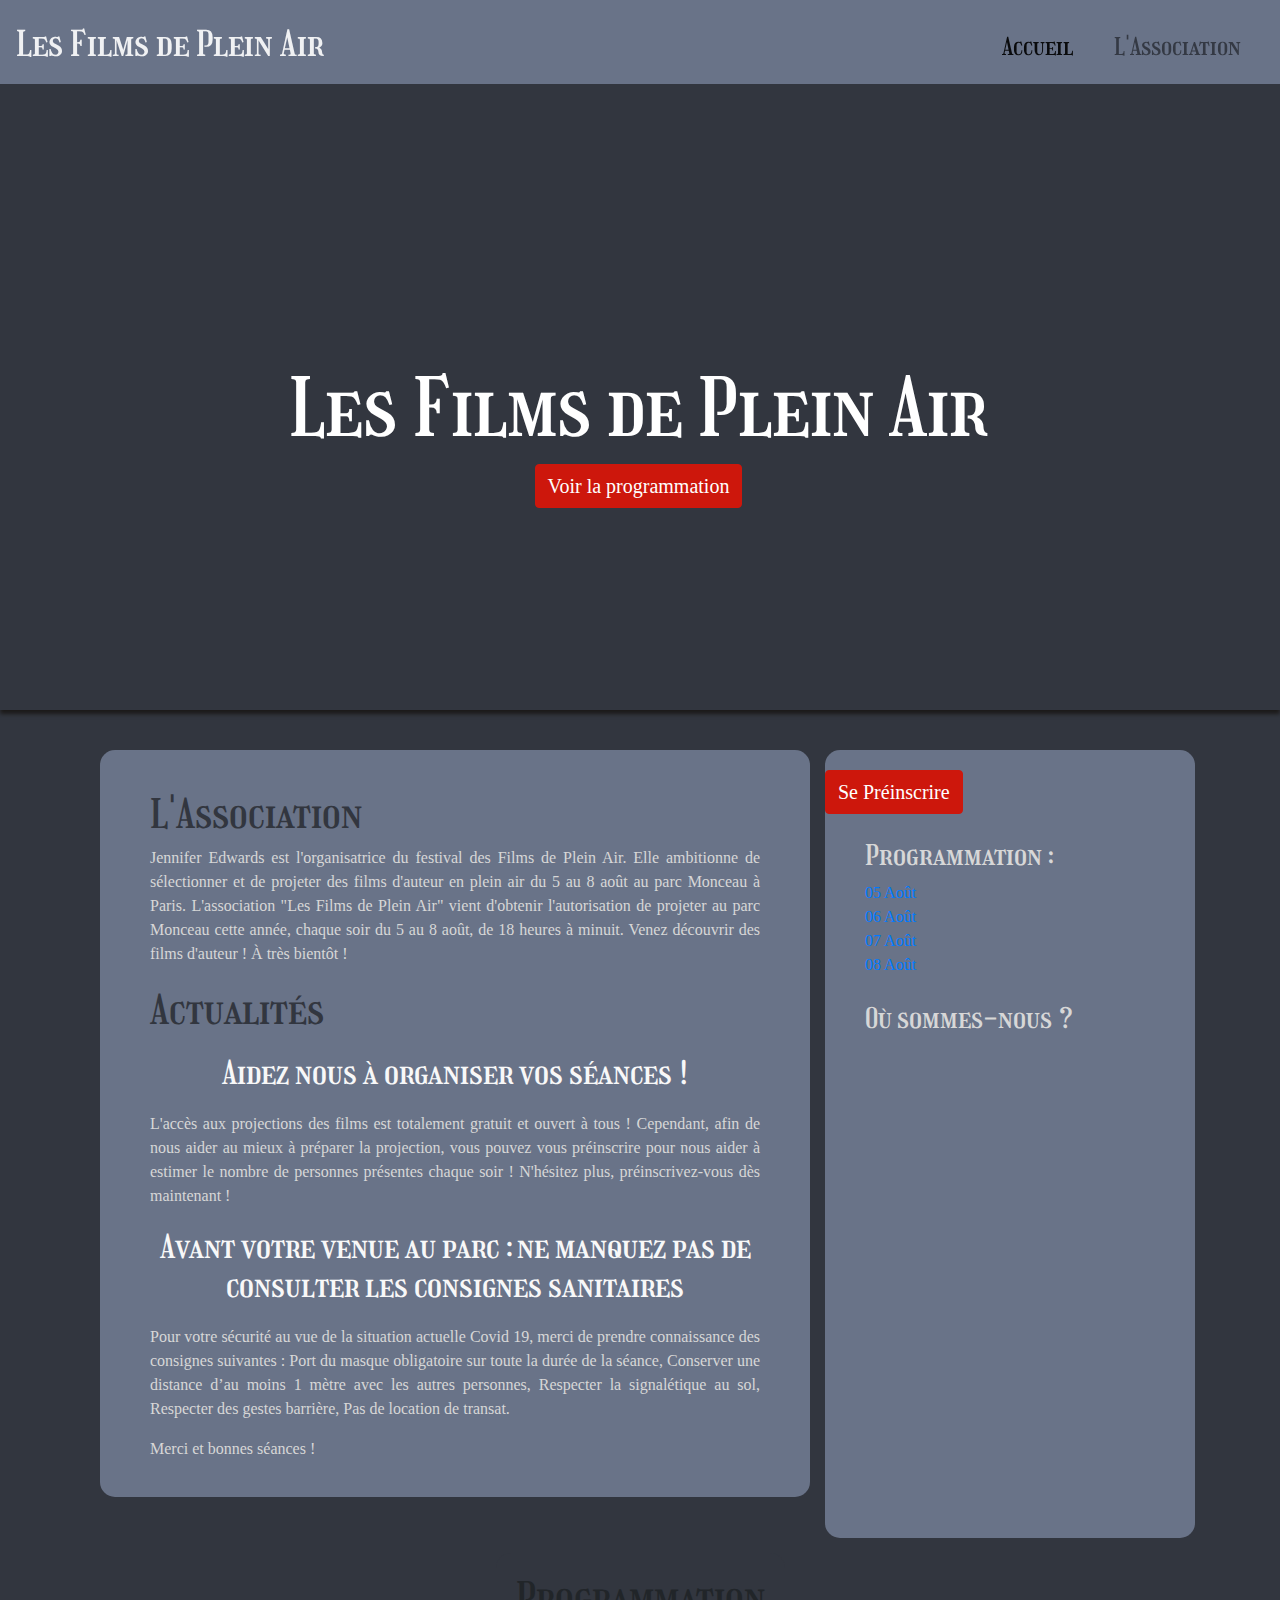
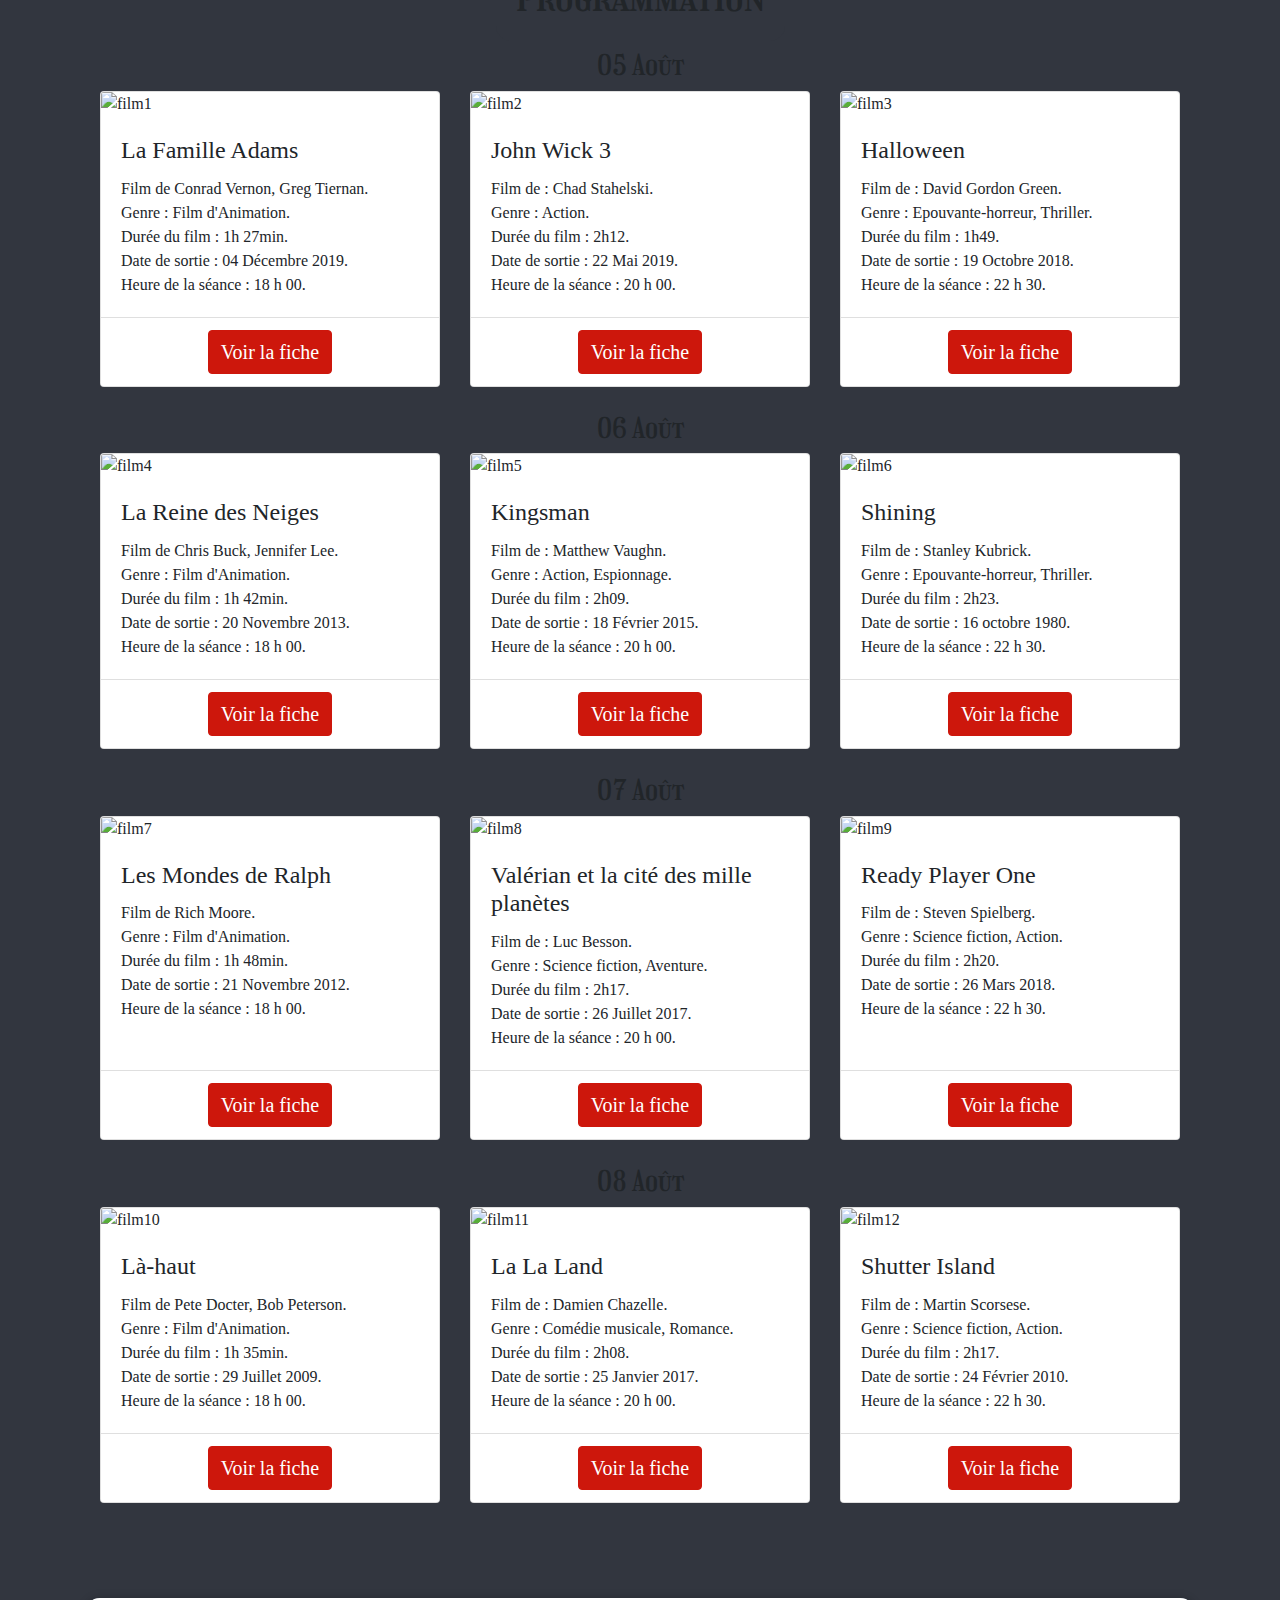
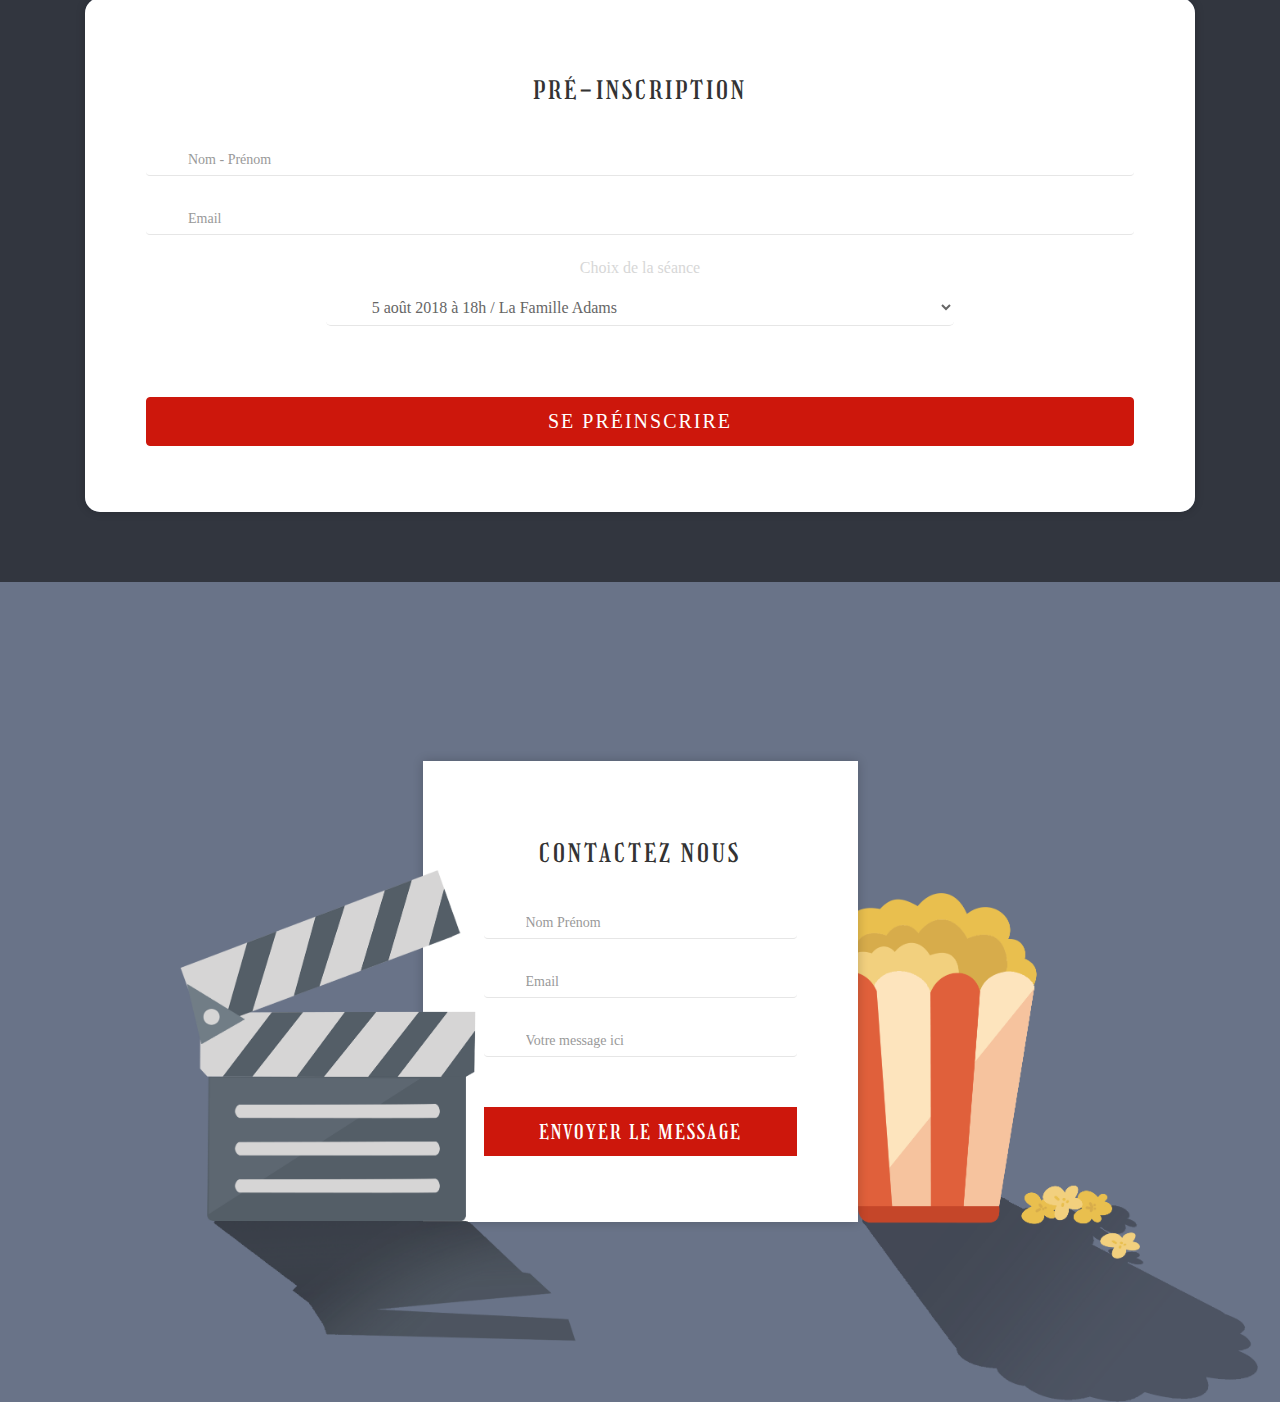
==== commit a6b38228: "Aside : centrer le bouton, liens vers dates de projections, Films : Rename titre section, centrer le" ====
--- a/web/index.html
+++ b/web/index.html
@@ -1,419 +1,729 @@
-<!DOCTYPE html>
-<html lang="fr">
+<!doctype html>
+<html lang="en">
 <head>
+	<!-- Required meta tags -->
 	<meta charset="utf-8">
+	<meta name="viewport" content="width=device-width, initial-scale=1, shrink-to-fit=no">
+
+	<!-- Bootstrap CSS -->
+	<link rel="stylesheet" href="https://stackpath.bootstrapcdn.com/bootstrap/4.4.1/css/bootstrap.min.css" integrity="sha384-Vkoo8x4CGsO3+Hhxv8T/Q5PaXtkKtu6ug5TOeNV6gBiFeWPGFN9MuhOf23Q9Ifjh" crossorigin="anonymous">
+	<!--My CSS-->
+	<link rel="stylesheet" href="css/main.css"/> <!--Feuille Css-->
+
 	<title>Les Films de Plein Air</title>
-	<link href="bootstrap/css/bootstrap.min.css" rel="stylesheet"> <!--Bootstrap-->
-	<link rel="stylesheet" href="css/main.css"/> <!--Feuille Css-->
-	
+
 </head>
 <body>
-	
-	<!-- Header col-md-12 -->
-	<header class="col-md-12 col-sm-12 fixed-top">
-		<a class="navbar-brand" href="index.html">Les Films de Plein Air</a>
-		<nav class="navbar navbar-expand-lg">
-			<!--Bouton collapse, menu en dropdown lorsque écran réduit-->
-			<button class="navbar-toggler" type="button" data-toggle="collapse" data-target="#navbarResponsive"
-			aria-controls="navbarResponsive" aria-expanded="false" aria-label="Toggle navigation">
+<header>
+	<nav class="navbar navbar-expand-lg navbar-light fixed-top">
+		<a class="navbar-brand d-sm-none d-md-block d-none mdsizeheader" href="#">Les Films de Plein Air</a>
+		<a class="navbar-brand d-md-none d-lg-none .d-xl-none" href="#">Films de Plein Air</a>
+		<button class="navbar-toggler" type="button" data-toggle="collapse" data-target="#navbarSupportedContent" aria-controls="navbarSupportedContent" aria-expanded="false" aria-label="Toggle navigation">
 			<span class="navbar-toggler-icon"></span>
-			</button>
-			<div class="collapse navbar-collapse" id="navbarResponsive"> <!--Menu-->
-				<ul class="navbar-nav mr-auto mt-2 mt-lg-0">
-					<li class="nav-item nav-link"><a href="#">Accueil</a></li>
-					<li class="nav-item nav-link"><a href="#description">L'Association </a></li>
-					<li class="nav-item nav-link"><a href="#actu">Actualités</a></li>
-					<li class="nav-item nav-link"><a href="#films">Programmation</a></li>
-					<li class="nav-item nav-link"><a href="#reservation">Préinscription</a></li>
-					<li class="nav-item nav-link"><a href="#contact">Contact</a></li>
-				</ul>
-			</div>
-		</nav>
-	</header>
-
-	<!-- Section 1 col-md-12 -->
-	<section id="banniere" class="banniere">
-		<div class="col-md-12 banner_desc">
-			<h1 class="text-center text-white">Les Films de Plein Air</h1>
-			<a href="#films" class="btn btn-primary">Voir la programmation</a>
+		</button>
+
+		<div class="collapse navbar-collapse" id="navbarSupportedContent">
+			<ul class="navbar-nav mr-auto">
+				<li class="nav-item active">
+					<a class="nav-link" href="#">Accueil</a>
+				</li>
+				<li class="nav-item">
+					<a class="nav-link" href="#description">L'Association</a>
+				</li>
+				<li class="nav-item">
+					<a class="nav-link" href="#actu">Actualités</a>
+				</li>
+				<li class="nav-item">
+					<a class="nav-link" href="#films">Programmation</a>
+				</li>
+				<li class="nav-item">
+					<a class="nav-link" href="#reservation">Préinscription</a>
+				</li>
+				<li class="nav-item">
+					<a class="nav-link" href="#contact">Contact</a>
+				</li>
+			</ul>
 		</div>
-	</section>
-
-	<div class="container-fluid">
-		<div class="container">
-			<!-- Section 2 Description col-md-12-->
-			<section id="description" class="description col-md-12">
-				<div class="row justify-content-center"">
-					<div class="col-md-8 col-sm-12 corps">
-						<article class="association">
-							<h1>L'Association</h1>
-							<p>Jennifer Edwards est l'organisatrice du festival des Films de Plein Air. Elle ambitionne de sélectionner et de projeter des films d'auteur en plein air du 5 au 8 août au parc Monceau à Paris.
-							L'association "Les Films de Plein Air" vient d'obtenir l'autorisation de projeter au parc Monceau cette année, chaque soir du 5 au 8 août, de 18 heures à minuit. Venez découvrir des films d'auteur ! 
+	</nav>
+
+</header>
+
+<section id="banniere" class="banner_desc">
+	<div class="col-md-12 banner_desc">
+		<h1 class="text-center text-white">Les Films de Plein Air</h1>
+		<a href="#films" class="btn btn-primary">Voir la programmation</a>
+	</div>
+</section>
+
+<div class="container-fluid">
+
+	<div class="container">
+
+		<section id="description" class="col-md-12 col-sm-12">
+			<div class="row justify-content-center">
+				<div class="col-md-8 col-sm-12">
+					<article class="association">
+						<h1>L'Association</h1>
+						<p>Jennifer Edwards est l'organisatrice du festival des Films de Plein Air. Elle ambitionne de sélectionner et de projeter des films d'auteur en plein air du 5 au 8 août au parc Monceau à Paris.
+							L'association "Les Films de Plein Air" vient d'obtenir l'autorisation de projeter au parc Monceau cette année, chaque soir du 5 au 8 août, de 18 heures à minuit. Venez découvrir des films d'auteur !
 							À très bientôt !
-							</p>
-						
-							<h1 id="actu">Actualités</h1>
-							<h2>Aidez nous à organiser vos séances !</h2>
-							<p>L'accès aux projections des films est totalement gratuit et ouvert à tous ! Cependant, afin de nous aider au mieux à préparer la projection, vous pouvez vous préinscrire pour nous aider à estimer le nombre de personnes présentes chaque soir ! N'hésitez plus, préinscrivez-vous dès maintenant !</p>
-							<h2>Avant votre venue au parc : ne manquez pas de consulter les consignes sanitaires</h2>
-							<p>Pour votre sécurité au vue de la situation actuelle Covid 19, merci de prendre connaissance des consignes suivantes : Port du masque obligatoire sur toute la durée de la séance, Conserver une distance d’au moins 1 mètre avec les autres personnes, Respecter la signalétique au sol, Respecter des gestes barrière, Pas de location de transat.</p>
-							<p>Merci et bonnes séances !</p>
-						</article>
-					</div>
-				
-					<!--Recherche / Programmation / Maps-->
-					<aside class="col-md-4 sidebar">
-						<div class="row préinscription">
-							<div class="btn-inscription justify-content-center">
-								<a href="#reservation" class="btn btn-primary">Se Préinscrire</a>
-							</div>
-						</div>
-						<div class="row programmation widget">
-							<h3>Programmation :</h3>
-							<ul>
-								<li>Date</li>
-								<li>Lien film 2</li>
-								<li>Lien film 3</li>
-							</ul>
-						</div>
-						<div class="row localisation widget">
-							<h3>Où sommes-nous ?</h3>
-						
-							<iframe src="https://www.google.com/maps/embed?pb=!1m18!1m12!1m3!1d2623.8735531419943!2d2.3067609514926963!3d48.87968700705893!2m3!1f0!2f0!3f0!3m2!1i1024!2i768!4f13.1!3m3!1m2!1s0x47e66fbe98f714c3%3A0xe62425fddeddc402!2sParc%20Monceau!5e0!3m2!1sfr!2sfr!4v1596441278926!5m2!1sfr!2sfr"
-						width="600" height="450" frameborder="0" style="border:0;" allowfullscreen=""
-						aria-hidden="false" tabindex="0"></iframe>
-						</div>
-					</aside>
-				</div>
-			</section>
-		
-			<!-- Section 3 Contenu mis en avant col-md-12-->
-			<section id="films" class="col-md-12 justify-content-center film">
-				<div class="row justify-content-center">
-					<h2>Les Films de la Semaine</h2>
-				</div>
-				
-				<div class="row justify-content-center">
-					<h3>05 Août</h3>
-				</div>
-			
-				<div class="d-flex flex-row row">
-					<div class="col-md-4">
-						<article class="card h-100">
-							<img class="card-img-top"
-						src="https://encrypted-tbn3.gstatic.com/images?q=tbn:ANd9GcRJ6eMiGWun62Dz5fW-v0b7r8EO2Pj9Qm7asYfGV5NBanmazo2b"
-						alt="film1">
-							<div class="card-body">
-								<h4 class="card-title">La Famille Adams</h4>
-								<ul class="card-text">
-									<li>Film de Conrad Vernon, Greg Tiernan.</li>
-									<li>Genre : Film d'Animation.</li>
-									<li>Durée du film : 1h 27min.</li>
-									<li>Date de sortie : 04 Décembre 2019.</li>
-									<li>Heure de la séance : 18 h 00.</li>
-								</ul>
-							</div>
-							<div class="card-footer">
-								<a href="http://www.allocine.fr/film/fichefilm_gen_cfilm=179227.html" class="btn btn-primary">Voir la fiche</a>
-								</div>
-						</article>
-					</div>
-					<div class="col-md-4">
-						<article class="card h-100">
-							<img class="card-img-top"
-							src="https://images-na.ssl-images-amazon.com/images/I/91wc7yc2R8L._AC_SL1500_.jpg"
-							alt="film2">
-							<div class="card-body">
-								<h4 class="card-title">John Wick 3</h4>
-								<ul class="card-text">
-									<li>Film de : Chad Stahelski.</li>
-									<li>Genre : Action.</li>
-									<li>Durée du film : 2h12.</li>
-									<li>Date de sortie : 22 Mai 2019.</li>
-									<li>Heure de la séance : 20 h 00.</li>
-								</ul>
-							</div>
-							<div class="card-footer">
-								<a href="http://www.allocine.fr/film/fichefilm_gen_cfilm=250861.html" class="btn btn-primary">Voir la fiche</a>
-							</div>
-						</article>
-					</div>
-					<div class="col-md-4">
-						<article class="card h-100">
-							<img class="card-img-top" src="https://fr.web.img5.acsta.net/pictures/18/09/19/14/32/4251359.jpg"
-							alt="film3">
-							<div class="card-body">
-								<h4 class="card-title">Halloween</h4>
-								<ul class="card-text">
-									<li>Film de : David Gordon Green.</li>
-									<li>Genre : Epouvante-horreur, Thriller.</li>
-									<li>Durée du film : 1h49.</li>
-									<li>Date de sortie : 19 Octobre 2018.</li>
-									<li>Heure de la séance : 22 h 30.</li>
-								</ul>
-							</div>
-							<div class="card-footer">
-								<a href="http://www.allocine.fr/film/fichefilm_gen_cfilm=238622.html" class="btn btn-primary">Voir la fiche</a>
-							</div>
-						</article>
-					</div>
-						
-					<div class="row justify-content-center">
-						<h3>06 Août</h3>
-					</div>
-						
-					<div class="d-flex flex-row row">
-						<div class="col-md-4">
-							<article class="card h-100">
-								<img class="card-img-top"
-									src="https://fr.web.img5.acsta.net/pictures/210/521/21052146_20131023144339759.jpg"
-									alt="film4">
-								<div class="card-body">
-									<h4 class="card-title">La Reine des Neiges</h4>
-									<ul class="card-text">
-										<li>Film de Chris Buck, Jennifer Lee.</li>
-										<li>Genre : Film d'Animation.</li>
-										<li>Durée du film : 1h 42min.</li>
-										<li>Date de sortie : 20 Novembre 2013.</li>
-										<li>Heure de la séance : 18 h 00.</li>
-									</ul>
-								</div>
-								<div class="card-footer">
-									<a href="" class="btn btn-primary">Voir la fiche</a>
-								</div>
-							</article>
-						</div>
-						<div class="col-md-4">
-							<article class="card h-100">
-								<img class="card-img-top" src="https://ae01.alicdn.com/kf/HTB16gHpJMaTBuNjSszfq6xgfpXam/D-cor-Mural-en-toile-personnalis-Autocollant-Mural-Colin-Firth-pour-papier-peint-affiche-Kingsman-le.jpg" alt="film5">
-								<div class="card-body">
-									<h4 class="card-title">Kingsman</h4>
-									<ul class="card-text">
-										<li>Film de : Matthew Vaughn.</li>
-										<li>Genre : Action, Espionnage.</li>
-										<li>Durée du film : 2h09.</li>
-										<li>Date de sortie : 18 Février 2015.</li>
-										<li>Heure de la séance : 20 h 00.</li>
-									</ul>
-								</div>
-								<div class="card-footer">
-									<a href="" class="btn btn-primary">Voir la fiche</a>
-								</div>
-							</article>
-						</div>
-						<div class="col-md-4">
-							<article class="card h-100">
-								<img class="card-img-top" src="https://ih1.redbubble.net/image.768947038.1612/flat,750x1000,075,f.u3.jpg" alt="film6">
-								<div class="card-body">
-									<h4 class="card-title">Shining</h4>
-									<ul class="card-text">
-										<li>Film de : Stanley Kubrick.</li>
-										<li>Genre : Epouvante-horreur, Thriller.</li>
-										<li>Durée du film : 2h23.</li>
-										<li>Date de sortie : 16 octobre 1980.</li>
-										<li>Heure de la séance : 22 h 30.</li>
-									</ul>
-								</div>
-								<div class="card-footer">
-									<a href="" class="btn btn-primary">Voir la fiche</a>
-								</div>
-							</article>
-						</div>
-					</div>
-							
-					<div class="row justify-content-center">
-						<h3>07 Août</h3>
-					</div>
-					
-					<div class="d-flex flex-row row">
-						<div class="col-md-4">
-							<article class="card h-100">
-								<img class="card-img-top" src="https://fr.web.img4.acsta.net/medias/nmedia/18/90/32/01/20271941.jpg" alt="film7">
-								<div class="card-body">
-									<h4 class="card-title">Les Mondes de Ralph</h4>
-									<ul class="card-text">
-										<li>Film de Rich Moore.</li>
-										<li>Genre : Film d'Animation.</li>
-										<li>Durée du film : 1h 48min.</li>
-										<li>Date de sortie : 21 Novembre 2012.</li>
-										<li>Heure de la séance : 18 h 00.</li>
-									</ul>
-								</div>
-								<div class="card-footer">
-									<a href="" class="btn btn-primary">Voir la fiche</a>
-								</div>
-							</article>
-						</div>
-						<div class="col-md-4">
-							<article class="card h-100">
-								<img class="card-img-top" src="https://fr.web.img3.acsta.net/pictures/17/05/24/09/19/550722.jpg" alt="film8">
-								<div class="card-body">
-									<h4 class="card-title">Valérian et la cité des mille planètes</h4>
-									<ul class="card-text">
-										<li>Film de : Luc Besson.</li>
-										<li>Genre : Science fiction, Aventure.</li>
-										<li>Durée du film : 2h17.</li>
-										<li>Date de sortie : 26 Juillet 2017.</li>
-										<li>Heure de la séance : 20 h 00.</li>
-									</ul>
-								</div>
-								<div class="card-footer">
-									<a href="" class="btn btn-primary">Voir la fiche</a>
-								</div>
-							</article>
-						</div>
-						<div class="col-md-4">
-							<article class="card h-100">
-								<img class="card-img-top" src="https://fr.web.img4.acsta.net/pictures/18/02/14/09/15/3437390.jpg" alt="film9">
-								<div class="card-body">
-									<h4 class="card-title">Ready Player One</h4>
-									<ul class="card-text">
-										<li>Film de : Steven Spielberg.</li>
-										<li>Genre : Science fiction, Action.</li>
-										<li>Durée du film : 2h20.</li>
-										<li>Date de sortie : 26 Mars 2018.</li>
-										<li>Heure de la séance : 22 h 30.</li>
-									</ul>
-								</div>
-								<div class="card-footer">
-									<a href="" class="btn btn-primary">Voir la fiche</a>
-								</div>
-							</article>
-						</div>
-					</div>
-							
-					<div class="row justify-content-center">
-						<h3>08 Août</h3>
-					</div>
-					
-					<div class="d-flex flex-row row">
-						<div class="col-md-4">
-							<article class="card h-100">
-								<img class="card-img-top" src="https://fr.web.img5.acsta.net/medias/nmedia/18/66/97/50/19104240.jpg" alt="film10">
-								<div class="card-body">
-									<h4 class="card-title">Là-haut</h4>
-									<ul class="card-text">
-										<li>Film de Pete Docter, Bob Peterson.</li>
-										<li>Genre : Film d'Animation.</li>
-										<li>Durée du film : 1h 35min.</li>
-										<li>Date de sortie : 29 Juillet 2009.</li>
-										<li>Heure de la séance : 18 h 00.</li>
-									</ul>
-								</div>
-								<div class="card-footer">
-									<a href="" class="btn btn-primary">Voir la fiche</a>
-								</div>
-							</article>
-						</div>
-						<div class="col-md-4">
-							<article class="card h-100">
-								<img class="card-img-top" src="https://fr.web.img4.acsta.net/pictures/16/11/10/13/52/169386.jpg" alt="film11">
-								<div class="card-body">
-									<h4 class="card-title">La La Land</h4>
-									<ul class="card-text">
-										<li>Film de : Damien Chazelle.</li>
-										<li>Genre : Comédie musicale, Romance.</li>
-										<li>Durée du film : 2h08.</li>
-										<li>Date de sortie : 25 Janvier 2017.</li>
-										<li>Heure de la séance : 20 h 00.</li>
-									</ul>
-								</div>
-								<div class="card-footer">
-									<a href="" class="btn btn-primary">Voir la fiche</a>
-								</div>
-							</article>
-						</div>
-						<div class="col-md-4">
-							<article class="card h-100">
-								<img class="card-img-top" src="https://fr.web.img4.acsta.net/medias/nmedia/18/69/96/84/19151192.jpg" alt="film12">
-								<div class="card-body">
-									<h4 class="card-title">Shutter Island</h4>
-									<ul class="card-text">
-										<li>Film de : Martin Scorsese.</li>
-										<li>Genre : Science fiction, Action.</li>
-										<li>Durée du film : 2h17.</li>
-										<li>Date de sortie : 24 Février 2010.</li>
-										<li>Heure de la séance : 22 h 30.</li>
-									</ul>
-								</div>
-								<div class="card-footer">
-									<a href="" class="btn btn-primary">Voir la fiche</a>
-								</div>
-							</article>
-						</div>
-					</div>
-				</div>
-			</section>
-					
-			<!--Section Réservation-->
-			<section id="reservation">
-				<div class="wrapper">
-					<form>
-						<h3>Pré-Inscription</h3>
-						<div class="form-holder">
-							<input type="text" class="form-control" placeholder="Nom - Prénom">
-						</div>
-						<div class="form-holder">
-							<input type="text" class="form-control" placeholder="Email">
-						</div>
-						<div class="form-group form-holder col-md-8 offset-md-2 text-center">
-							<label for="selection">Choix de la séance</label>
-							<select class="form-control form-control-lg" id="selection">
-								<option>5 août 2018 à 18h / La Famille Adams</option>
-								<option>5 août 2018 à 20h / John Wick</option>
-								<option>5 août 2018 à 22h30 / Halloween</option>
-								<option>6 août 2018 à 18h / La reine des Neiges</option>
-								<option>6 août 2018 à 20h / Kingsman</option>
-								<option>6 août 2018 à 22h30 / Shining</option>
-								<option>7 août 2018 à 18h / Les Mondes de Ralph</option>
-								<option>7 août 2018 à 20h / Valérian et la Cité des mille planètes</option>
-								<option>7 août 2018 à 22h30 / Ready Player One</option>
-								<option>8 août 2018 à 18h / Là-Haut</option>
-								<option>8 août 2018 à 20h / La La Land</option>
-								<option>8 août 2018 à 22h30 / Shutter Island</option>
-							</select>
-						</div>
-						<div class="button">
-							<button type="submit">Se Préinscrire</button>
-						</div>
-					</form>
-				</div>
-			</section>
+						</p>
+
+						<h1 id="actu">Actualités</h1>
+						<h2>Aidez nous à organiser vos séances !</h2>
+						<p>L'accès aux projections des films est totalement gratuit et ouvert à tous ! Cependant, afin de nous aider au mieux à préparer la projection, vous pouvez vous préinscrire pour nous aider à estimer le nombre de personnes présentes chaque soir ! N'hésitez plus, préinscrivez-vous dès maintenant !</p>
+						<h2>Avant votre venue au parc : ne manquez pas de consulter les consignes sanitaires</h2>
+						<p>Pour votre sécurité au vue de la situation actuelle Covid 19, merci de prendre connaissance des consignes suivantes : Port du masque obligatoire sur toute la durée de la séance, Conserver une distance d’au moins 1 mètre avec les autres personnes, Respecter la signalétique au sol, Respecter des gestes barrière, Pas de location de transat.</p>
+						<p>Merci et bonnes séances !</p>
+					</article>
+				</div>
+				<!-- Cacher le Aside en responsive ou le mettre à la ligne -->
+				<aside class="col-md-4 sidebar">
+					<div class="row préinscription">
+						<div class="btn-inscription justify-content-center">
+							<a href="#reservation" class="btn btn-primary">Se Préinscrire</a>
+						</div>
+					</div>
+					<div class="row programmation widget">
+						<h3>Programmation :</h3>
+						<ul>
+							<li><a href="#date05">05 Août</a></li>
+							<li><a href="#date06">06 Août</a></li>
+							<li><a href="#date07">07 Août</a></li>
+							<li><a href="#date08">08 Août</a></li>
+						</ul>
+					</div>
+					<div class="row localisation widget">
+						<h3>Où sommes-nous ?</h3>
+
+						<iframe src="https://www.google.com/maps/embed?pb=!1m18!1m12!1m3!1d2623.8735531419943!2d2.3067609514926963!3d48.87968700705893!2m3!1f0!2f0!3f0!3m2!1i1024!2i768!4f13.1!3m3!1m2!1s0x47e66fbe98f714c3%3A0xe62425fddeddc402!2sParc%20Monceau!5e0!3m2!1sfr!2sfr!4v1596441278926!5m2!1sfr!2sfr"
+								width="600" height="450" frameborder="0" allowfullscreen=""
+								aria-hidden="false" tabindex="0"></iframe>
+					</div>
+				</aside>
+			</div>
+		</section>
+
+		<!-- afficher un seul film pour la version mobile responsive -->
+		<section id="films" class="col-md-12 justify-content-center film">
+			<div class="row justify-content-center">
+				<h1>Programmation</h1>
+			</div>
+
+			<div class="row justify-content-center">
+				<h3 id="date05">05 Août</h3>
+			</div>
+
+			<div class="d-flex flex-row row">
+				<div class="col-md-4 cartefilm">
+					<article class="card h-100">
+						<img class="card-img-top"
+							 src="https://encrypted-tbn3.gstatic.com/images?q=tbn:ANd9GcRJ6eMiGWun62Dz5fW-v0b7r8EO2Pj9Qm7asYfGV5NBanmazo2b"
+							 alt="film1">
+						<div class="card-body">
+							<h4 class="card-title">La Famille Adams</h4>
+							<ul class="card-text">
+								<li>Film de Conrad Vernon, Greg Tiernan.</li>
+								<li>Genre : Film d'Animation.</li>
+								<li>Durée du film : 1h 27min.</li>
+								<li>Date de sortie : 04 Décembre 2019.</li>
+								<li>Heure de la séance : 18 h 00.</li>
+							</ul>
+						</div>
+						<div class="card-footer">
+							<!-- Button trigger modal -->
+							<button type="button" class="btn btn-primary" data-toggle="modal" data-target="#film1">
+								Voir la fiche
+							</button>
+							<!-- Modal -->
+							<div class="modal fade" id="film1" tabindex="-1" role="dialog" aria-labelledby="FamilleAdams" aria-hidden="true">
+								<div class="modal-dialog" role="document">
+									<div class="modal-content">
+										<div class="modal-header">
+											<h5 class="modal-title" id="FamilleAdams">Synopsis</h5>
+											<button type="button" class="close" data-dismiss="modal" aria-label="Close">
+												<span aria-hidden="true">&times;</span>
+											</button>
+										</div>
+										<div class="modal-body">
+											<p>La famille Addams, qui vivait jusque-là retranchée dans leur demeure, juchée en haut d’une colline brumeuse du New Jersey, se prépare à recevoir des membres éloignés encore plus étranges qu’eux à l’occasion de la Mazurka de Pugsley. Une cérémonie aux allures de rite de passage qui doit se dérouler devant la famille au complet et où le jeune garçon doit prouver qu’il est prêt à devenir un véritable mâle Addams. Mais ils ne savent pas que leur voisine du bas de la colline — la décoratrice d’intérieur et animatrice de télévision aux dents longues Margaux Needler — est en train de mettre sur pied un quartier préfabriqué, tout en couleurs pop et en perfection. Quand le brouillard se lève, révélant la demeure des Addams, la sombre bâtisse semble se dresser entre la jeune ambitieuse et son rêve de vendre toutes les maisons du quartier pour devenir la personnalité la plus plébiscitée que la télévision ait jamais créée.</p>
+											<p>Alors que Pugsley se bat pour essayer de mémoriser la chorégraphie de la fameuse Mazurka, Mercredi passe de son côté par une terrible crise d’adolescence. Elle se lie d’amitié avec Parker, la fille de Margaux, et tente de briser aussi bien les limites de son style de vie que celles de la patience de sa mère Morticia, avec des lubies poussant le mauvais goût jusqu’à vouloir intégrer une école publique, devenir PomPom girl et avoir l’audace de porter des barrettes licornes roses.</p>
+										</div>
+										<div class="modal-footer">
+											<button type="button" class="btn btn-secondary" data-dismiss="modal">Fermer</button>
+										</div>
+									</div>
+								</div>
+							</div>
+						</div>
+					</article>
+				</div>
+				<div class="col-md-4 cartefilm">
+					<article class="card h-100">
+						<img class="card-img-top"
+							 src="https://images-na.ssl-images-amazon.com/images/I/91wc7yc2R8L._AC_SL1500_.jpg"
+							 alt="film2">
+						<div class="card-body">
+							<h4 class="card-title">John Wick 3</h4>
+							<ul class="card-text">
+								<li>Film de : Chad Stahelski.</li>
+								<li>Genre : Action.</li>
+								<li>Durée du film : 2h12.</li>
+								<li>Date de sortie : 22 Mai 2019.</li>
+								<li>Heure de la séance : 20 h 00.</li>
+							</ul>
+						</div>
+						<div class="card-footer">
+							<!-- Button trigger modal -->
+							<button type="button" class="btn btn-primary" data-toggle="modal" data-target="#film2">
+								Voir la fiche
+							</button>
+							<!-- Modal -->
+							<div class="modal fade" id="film2" tabindex="-1" role="dialog" aria-labelledby="film2Label" aria-hidden="true">
+								<div class="modal-dialog" role="document">
+									<div class="modal-content">
+										<div class="modal-header">
+											<h5 class="modal-title" id="film2Label">Synopsis</h5>
+											<button type="button" class="close" data-dismiss="modal" aria-label="Close">
+												<span aria-hidden="true">&times;</span>
+											</button>
+										</div>
+										<div class="modal-body">
+											<p>John Wick a transgressé une règle fondamentale : il a tué à l’intérieur même de l’Hôtel Continental. "Excommunié", tous les services liés au Continental lui sont fermés et sa tête mise à prix. John se retrouve sans soutien, traqué par tous les plus dangereux tueurs du monde.</p>
+										</div>
+										<div class="modal-footer">
+											<button type="button" class="btn btn-secondary" data-dismiss="modal">Fermer</button>
+										</div>
+									</div>
+								</div>
+							</div>
+						</div>
+					</article>
+				</div>
+				<div class="col-md-4 cartefilm">
+					<article class="card h-100">
+						<img class="card-img-top" src="https://fr.web.img5.acsta.net/pictures/18/09/19/14/32/4251359.jpg"
+							 alt="film3">
+						<div class="card-body">
+							<h4 class="card-title">Halloween</h4>
+							<ul class="card-text">
+								<li>Film de : David Gordon Green.</li>
+								<li>Genre : Epouvante-horreur, Thriller.</li>
+								<li>Durée du film : 1h49.</li>
+								<li>Date de sortie : 19 Octobre 2018.</li>
+								<li>Heure de la séance : 22 h 30.</li>
+							</ul>
+						</div>
+						<div class="card-footer">
+							<!-- Button trigger modal -->
+							<button type="button" class="btn btn-primary" data-toggle="modal" data-target="#film3">
+								Voir la fiche
+							</button>
+							<!-- Modal -->
+							<div class="modal fade" id="film3" tabindex="-1" role="dialog" aria-labelledby="film3Label" aria-hidden="true">
+								<div class="modal-dialog" role="document">
+									<div class="modal-content">
+										<div class="modal-header">
+											<h5 class="modal-title" id="film3Label">Synopsis</h5>
+											<button type="button" class="close" data-dismiss="modal" aria-label="Close">
+												<span aria-hidden="true">&times;</span>
+											</button>
+										</div>
+										<div class="modal-body">
+											<p>Laurie Strode est de retour pour un affrontement final avec Michael Myers, le personnage masqué qui la hante depuis qu’elle a échappé de justesse à sa folie meurtrière le soir d’Halloween 40 ans plus tôt.</p>
+										</div>
+										<div class="modal-footer">
+											<button type="button" class="btn btn-secondary" data-dismiss="modal">Fermer</button>
+										</div>
+									</div>
+								</div>
+							</div>
+						</div>
+					</article>
+				</div>
+			</div>
+
+			<div class="row justify-content-center">
+				<h3 id="date06">06 Août</h3>
+			</div>
+
+			<div class="d-flex flex-row row">
+				<div class="col-md-4 cartefilm">
+					<article class="card h-100">
+						<img class="card-img-top"
+							 src="https://fr.web.img5.acsta.net/pictures/210/521/21052146_20131023144339759.jpg"
+							 alt="film4">
+						<div class="card-body">
+							<h4 class="card-title">La Reine des Neiges</h4>
+							<ul class="card-text">
+								<li>Film de Chris Buck, Jennifer Lee.</li>
+								<li>Genre : Film d'Animation.</li>
+								<li>Durée du film : 1h 42min.</li>
+								<li>Date de sortie : 20 Novembre 2013.</li>
+								<li>Heure de la séance : 18 h 00.</li>
+							</ul>
+						</div>
+						<div class="card-footer">
+							<!-- Button trigger modal -->
+							<button type="button" class="btn btn-primary" data-toggle="modal" data-target="#film4">
+								Voir la fiche
+							</button>
+							<!-- Modal -->
+							<div class="modal fade" id="film4" tabindex="-1" role="dialog" aria-labelledby="film4Label" aria-hidden="true">
+								<div class="modal-dialog" role="document">
+									<div class="modal-content">
+										<div class="modal-header">
+											<h5 class="modal-title" id="film4Label">Synopsis</h5>
+											<button type="button" class="close" data-dismiss="modal" aria-label="Close">
+												<span aria-hidden="true">&times;</span>
+											</button>
+										</div>
+										<div class="modal-body">
+											<p>Anna, une jeune fille aussi audacieuse qu’optimiste, se lance dans un incroyable voyage en compagnie de Kristoff, un montagnard expérimenté, et de son fidèle renne, Sven à la recherche de sa sœur, Elsa, la Reine des Neiges qui a plongé le royaume d’Arendelle dans un hiver éternel…  En chemin, ils vont rencontrer de mystérieux trolls et un drôle de bonhomme de neige nommé Olaf, braver les conditions extrêmes des sommets escarpés et glacés, et affronter la magie qui les guette à chaque pas.</p>
+										</div>
+										<div class="modal-footer">
+											<button type="button" class="btn btn-secondary" data-dismiss="modal">Fermer</button>
+										</div>
+									</div>
+								</div>
+							</div>
+						</div>
+					</article>
+				</div>
+				<div class="col-md-4 cartefilm">
+					<article class="card h-100">
+						<img class="card-img-top" src="https://ae01.alicdn.com/kf/HTB16gHpJMaTBuNjSszfq6xgfpXam/D-cor-Mural-en-toile-personnalis-Autocollant-Mural-Colin-Firth-pour-papier-peint-affiche-Kingsman-le.jpg" alt="film5">
+						<div class="card-body">
+							<h4 class="card-title">Kingsman</h4>
+							<ul class="card-text">
+								<li>Film de : Matthew Vaughn.</li>
+								<li>Genre : Action, Espionnage.</li>
+								<li>Durée du film : 2h09.</li>
+								<li>Date de sortie : 18 Février 2015.</li>
+								<li>Heure de la séance : 20 h 00.</li>
+							</ul>
+						</div>
+						<div class="card-footer">
+							<!-- Button trigger modal -->
+							<button type="button" class="btn btn-primary" data-toggle="modal" data-target="#film5">
+								Voir la fiche
+							</button>
+							<!-- Modal -->
+							<div class="modal fade" id="film5" tabindex="-1" role="dialog" aria-labelledby="film5Label" aria-hidden="true">
+								<div class="modal-dialog" role="document">
+									<div class="modal-content">
+										<div class="modal-header">
+											<h5 class="modal-title" id="film5Label">Synopsis</h5>
+											<button type="button" class="close" data-dismiss="modal" aria-label="Close">
+												<span aria-hidden="true">&times;</span>
+											</button>
+										</div>
+										<div class="modal-body">
+											<p>KINGSMAN, l’élite du renseignement britannique en costumes trois pièces, est à la recherche de sang neuf. Pour recruter leur nouvel agent secret, elle doit faire subir un entrainement de haut vol à de jeunes privilégiés aspirant au job rêvé. L’un d’eux semble être le candidat « imparfaitement idéal » : un jeune homme impertinent de la banlieue londonienne nommé Eggsy. Ces super-espions parviendront-ils à contrer la terrible menace que fait peser sur le monde l’esprit torturé du criminel Richmond Valentine, génie de la technologie?</p>
+										</div>
+										<div class="modal-footer">
+											<button type="button" class="btn btn-secondary" data-dismiss="modal">Fermer</button>
+										</div>
+									</div>
+								</div>
+							</div>
+						</div>
+					</article>
+				</div>
+				<div class="col-md-4 cartefilm">
+					<article class="card h-100">
+						<img class="card-img-top" src="https://ih1.redbubble.net/image.768947038.1612/flat,750x1000,075,f.u3.jpg" alt="film6">
+						<div class="card-body">
+							<h4 class="card-title">Shining</h4>
+							<ul class="card-text">
+								<li>Film de : Stanley Kubrick.</li>
+								<li>Genre : Epouvante-horreur, Thriller.</li>
+								<li>Durée du film : 2h23.</li>
+								<li>Date de sortie : 16 octobre 1980.</li>
+								<li>Heure de la séance : 22 h 30.</li>
+							</ul>
+						</div>
+						<div class="card-footer">
+							<!-- Button trigger modal -->
+							<button type="button" class="btn btn-primary" data-toggle="modal" data-target="#film6">
+								Voir la fiche
+							</button>
+							<!-- Modal -->
+							<div class="modal fade" id="film6" tabindex="-1" role="dialog" aria-labelledby="film6Label" aria-hidden="true">
+								<div class="modal-dialog" role="document">
+									<div class="modal-content">
+										<div class="modal-header">
+											<h5 class="modal-title" id="film6Label">Synopsis</h5>
+											<button type="button" class="close" data-dismiss="modal" aria-label="Close">
+												<span aria-hidden="true">&times;</span>
+											</button>
+										</div>
+										<div class="modal-body">
+											<p>Écrivain, Jack Torrance est engagé comme gardien, pendant tout l’hiver, d’un grand hôtel isolé du Colorado – l’Overlook – où il espère surmonter enfin sa panne d’inspiration. Il s’y installe avec sa femme Wendy et son fils Danny, doté d’un don de médium. Tandis que Jack n’avance pas dans son livre et que son fils est de plus en plus hanté par des visions terrifiantes, il découvre les terribles secrets de l’hôtel et bascule peu à peu dans une forme de folie meurtrière où il s’en prend à sa propre famille…</p>
+										</div>
+										<div class="modal-footer">
+											<button type="button" class="btn btn-secondary" data-dismiss="modal">Fermer</button>
+										</div>
+									</div>
+								</div>
+							</div>
+						</div>
+					</article>
+				</div>
+			</div>
+
+			<div class="row justify-content-center">
+				<h3 id="date07">07 Août</h3>
+			</div>
+
+			<div class="d-flex flex-row row">
+				<div class="col-md-4 cartefilm">
+					<article class="card h-100">
+						<img class="card-img-top" src="https://fr.web.img4.acsta.net/medias/nmedia/18/90/32/01/20271941.jpg" alt="film7">
+						<div class="card-body">
+							<h4 class="card-title">Les Mondes de Ralph</h4>
+							<ul class="card-text">
+								<li>Film de Rich Moore.</li>
+								<li>Genre : Film d'Animation.</li>
+								<li>Durée du film : 1h 48min.</li>
+								<li>Date de sortie : 21 Novembre 2012.</li>
+								<li>Heure de la séance : 18 h 00.</li>
+							</ul>
+						</div>
+						<div class="card-footer">
+							<!-- Button trigger modal -->
+							<button type="button" class="btn btn-primary" data-toggle="modal" data-target="#film7">
+								Voir la fiche
+							</button>
+							<!-- Modal -->
+							<div class="modal fade" id="film7" tabindex="-1" role="dialog" aria-labelledby="film7Label" aria-hidden="true">
+								<div class="modal-dialog" role="document">
+									<div class="modal-content">
+										<div class="modal-header">
+											<h5 class="modal-title" id="film7Label">Synopsis</h5>
+											<button type="button" class="close" data-dismiss="modal" aria-label="Close">
+												<span aria-hidden="true">&times;</span>
+											</button>
+										</div>
+										<div class="modal-body">
+											<p>Dans une salle d’arcade, Ralph la casse est le héros mal aimé d’un jeu des années 80. Son rôle est simple : il casse tout ! Pourtant il ne rêve que d’une chose, être aimé de tous…
+												Vanellope Van Schweetz quant à elle, évolue dans un jeu de course, fabriqué uniquement de sucreries. Son gros défaut : être une erreur de programme, ce qui lui vaut d’être interdite de course et rejetée de tous…
+											</p>
+											<p>Ces deux personnages n’auraient jamais dû se croiser… et pourtant, Ralph va bousculer les règles et voyager à travers les différents mondes de la salle d’arcade pour atteindre son but : prouver à tous qu’il peut devenir un héros… Ensemble, arriveront-ils à atteindre leurs rêves ?</p>
+										</div>
+										<div class="modal-footer">
+											<button type="button" class="btn btn-secondary" data-dismiss="modal">Fermer</button>
+										</div>
+									</div>
+								</div>
+							</div>
+						</div>
+					</article>
+				</div>
+				<div class="col-md-4 cartefilm">
+					<article class="card h-100">
+						<img class="card-img-top" src="https://fr.web.img3.acsta.net/pictures/17/05/24/09/19/550722.jpg" alt="film8">
+						<div class="card-body">
+							<h4 class="card-title">Valérian et la cité des mille planètes</h4>
+							<ul class="card-text">
+								<li>Film de : Luc Besson.</li>
+								<li>Genre : Science fiction, Aventure.</li>
+								<li>Durée du film : 2h17.</li>
+								<li>Date de sortie : 26 Juillet 2017.</li>
+								<li>Heure de la séance : 20 h 00.</li>
+							</ul>
+						</div>
+						<div class="card-footer">
+							<!-- Button trigger modal -->
+							<button type="button" class="btn btn-primary" data-toggle="modal" data-target="#film8">
+								Voir la fiche
+							</button>
+							<!-- Modal -->
+							<div class="modal fade" id="film8" tabindex="-1" role="dialog" aria-labelledby="film8Label" aria-hidden="true">
+								<div class="modal-dialog" role="document">
+									<div class="modal-content">
+										<div class="modal-header">
+											<h5 class="modal-title" id="film8Label">Synopsis</h5>
+											<button type="button" class="close" data-dismiss="modal" aria-label="Close">
+												<span aria-hidden="true">&times;</span>
+											</button>
+										</div>
+										<div class="modal-body">
+											<p>Au 28ème siècle, Valérian et Laureline forment une équipe d'agents spatio-temporels chargés de maintenir l'ordre dans les territoires humains. Mandaté par le Ministre de la Défense, le duo part en mission sur l’extraordinaire cité intergalactique Alpha - une métropole en constante expansion où des espèces venues de l'univers tout entier ont convergé au fil des siècles pour partager leurs connaissances, leur savoir-faire et leur culture. Un mystère se cache au cœur d'Alpha, une force obscure qui menace l'existence paisible de la Cité des Mille Planètes. Valérian et Laureline vont devoir engager une course contre la montre pour identifier la terrible menace et sauvegarder non seulement Alpha, mais l'avenir de l'univers.</p>
+										</div>
+										<div class="modal-footer">
+											<button type="button" class="btn btn-secondary" data-dismiss="modal">Fermer</button>
+										</div>
+									</div>
+								</div>
+							</div>
+						</div>
+					</article>
+				</div>
+				<div class="col-md-4 cartefilm">
+					<article class="card h-100">
+						<img class="card-img-top" src="https://fr.web.img4.acsta.net/pictures/18/02/14/09/15/3437390.jpg" alt="film9">
+						<div class="card-body">
+							<h4 class="card-title">Ready Player One</h4>
+							<ul class="card-text">
+								<li>Film de : Steven Spielberg.</li>
+								<li>Genre : Science fiction, Action.</li>
+								<li>Durée du film : 2h20.</li>
+								<li>Date de sortie : 26 Mars 2018.</li>
+								<li>Heure de la séance : 22 h 30.</li>
+							</ul>
+						</div>
+						<div class="card-footer">
+							<!-- Button trigger modal -->
+							<button type="button" class="btn btn-primary" data-toggle="modal" data-target="#film9">
+								Voir la fiche
+							</button>
+							<!-- Modal -->
+							<div class="modal fade" id="film9" tabindex="-1" role="dialog" aria-labelledby="film9Label" aria-hidden="true">
+								<div class="modal-dialog" role="document">
+									<div class="modal-content">
+										<div class="modal-header">
+											<h5 class="modal-title" id="film9Label">Synopsis</h5>
+											<button type="button" class="close" data-dismiss="modal" aria-label="Close">
+												<span aria-hidden="true">&times;</span>
+											</button>
+										</div>
+										<div class="modal-body">
+											<p>2045. Le monde est au bord du chaos. Les êtres humains se réfugient dans l'OASIS, univers virtuel mis au point par le brillant et excentrique James Halliday. Avant de disparaître, celui-ci a décidé de léguer son immense fortune à quiconque découvrira l'œuf de Pâques numérique qu'il a pris soin de dissimuler dans l'OASIS. L'appât du gain provoque une compétition planétaire. Mais lorsqu'un jeune garçon, Wade Watts, qui n'a pourtant pas le profil d'un héros, décide de participer à la chasse au trésor, il est plongé dans un monde parallèle à la fois mystérieux et inquiétant…</p>
+										</div>
+										<div class="modal-footer">
+											<button type="button" class="btn btn-secondary" data-dismiss="modal">Fermer</button>
+										</div>
+									</div>
+								</div>
+							</div>
+						</div>
+					</article>
+				</div>
+			</div>
+
+			<div class="row justify-content-center">
+				<h3 id="date08">08 Août</h3>
+			</div>
+
+			<div class="d-flex flex-row row">
+				<div class="col-md-4 cartefilm">
+					<article class="card h-100">
+						<img class="card-img-top" src="https://fr.web.img5.acsta.net/medias/nmedia/18/66/97/50/19104240.jpg" alt="film10">
+						<div class="card-body">
+							<h4 class="card-title">Là-haut</h4>
+							<ul class="card-text">
+								<li>Film de Pete Docter, Bob Peterson.</li>
+								<li>Genre : Film d'Animation.</li>
+								<li>Durée du film : 1h 35min.</li>
+								<li>Date de sortie : 29 Juillet 2009.</li>
+								<li>Heure de la séance : 18 h 00.</li>
+							</ul>
+						</div>
+						<div class="card-footer">
+							<!-- Button trigger modal -->
+							<button type="button" class="btn btn-primary" data-toggle="modal" data-target="#film10">
+								Voir la fiche
+							</button>
+							<!-- Modal -->
+							<div class="modal fade" id="film10" tabindex="-1" role="dialog" aria-labelledby="film10Label" aria-hidden="true">
+								<div class="modal-dialog" role="document">
+									<div class="modal-content">
+										<div class="modal-header">
+											<h5 class="modal-title" id="film10Label">Synopsis</h5>
+											<button type="button" class="close" data-dismiss="modal" aria-label="Close">
+												<span aria-hidden="true">&times;</span>
+											</button>
+										</div>
+										<div class="modal-body">
+											<p>Des studios Disney-Pixar arrive la comédie d'aventure «Up», qui suit un vendeur de ballons de 78 ans, Carl Fredricksen, au moment où il réalise enfin le rêve de sa vie. Son désir de vivre une grande aventure le pousse à attacher des milliers de ballons à sa maison pour s'envoler vers les régions sauvages de l'Amérique du Sud. Mais il s'aperçoit trop tard de la présence d'un colis ayant la forme de son pire cauchemar : Russell, un jeune explorateur de 8 ans un peu trop optimiste, l'accompagnera dans son voyage.</p>
+										</div>
+										<div class="modal-footer">
+											<button type="button" class="btn btn-secondary" data-dismiss="modal">Fermer</button>
+										</div>
+									</div>
+								</div>
+							</div>
+						</div>
+					</article>
+				</div>
+				<div class="col-md-4 cartefilm">
+					<article class="card h-100">
+						<img class="card-img-top" src="https://fr.web.img4.acsta.net/pictures/16/11/10/13/52/169386.jpg" alt="film11">
+						<div class="card-body">
+							<h4 class="card-title">La La Land</h4>
+							<ul class="card-text">
+								<li>Film de : Damien Chazelle.</li>
+								<li>Genre : Comédie musicale, Romance.</li>
+								<li>Durée du film : 2h08.</li>
+								<li>Date de sortie : 25 Janvier 2017.</li>
+								<li>Heure de la séance : 20 h 00.</li>
+							</ul>
+						</div>
+						<div class="card-footer">
+							<!-- Button trigger modal -->
+							<button type="button" class="btn btn-primary" data-toggle="modal" data-target="#film11">
+								Voir la fiche
+							</button>
+							<!-- Modal -->
+							<div class="modal fade" id="film11" tabindex="-1" role="dialog" aria-labelledby="film11Label" aria-hidden="true">
+								<div class="modal-dialog" role="document">
+									<div class="modal-content">
+										<div class="modal-header">
+											<h5 class="modal-title" id="film11Label">Synopsis</h5>
+											<button type="button" class="close" data-dismiss="modal" aria-label="Close">
+												<span aria-hidden="true">&times;</span>
+											</button>
+										</div>
+										<div class="modal-body">
+											<p>Au cœur de Los Angeles, une actrice en devenir prénommée Mia sert des cafés entre deux auditions.</p>
+											<p>De son côté, Sebastian, passionné de jazz, joue du piano dans des clubs miteux pour assurer sa subsistance.
+												Tous deux sont bien loin de la vie rêvée à laquelle ils aspirent…</p>
+											<p>Le destin va réunir ces doux rêveurs, mais leur coup de foudre résistera-t-il aux tentations, aux déceptions, et à la vie trépidante d’Hollywood ?</p>
+										</div>
+										<div class="modal-footer">
+											<button type="button" class="btn btn-secondary" data-dismiss="modal">Fermer</button>
+										</div>
+									</div>
+								</div>
+							</div>
+						</div>
+					</article>
+				</div>
+				<div class="col-md-4 cartefilm">
+					<article class="card h-100">
+						<img class="card-img-top" src="https://fr.web.img4.acsta.net/medias/nmedia/18/69/96/84/19151192.jpg" alt="film12">
+						<div class="card-body">
+							<h4 class="card-title">Shutter Island</h4>
+							<ul class="card-text">
+								<li>Film de : Martin Scorsese.</li>
+								<li>Genre : Science fiction, Action.</li>
+								<li>Durée du film : 2h17.</li>
+								<li>Date de sortie : 24 Février 2010.</li>
+								<li>Heure de la séance : 22 h 30.</li>
+							</ul>
+						</div>
+						<div class="card-footer">
+							<!-- Button trigger modal -->
+							<button type="button" class="btn btn-primary" data-toggle="modal" data-target="#film12">
+								Voir la fiche
+							</button>
+							<!-- Modal -->
+							<div class="modal fade" id="film12" tabindex="-1" role="dialog" aria-labelledby="film12Label" aria-hidden="true">
+								<div class="modal-dialog" role="document">
+									<div class="modal-content">
+										<div class="modal-header">
+											<h5 class="modal-title" id="film12Label">Synopsis</h5>
+											<button type="button" class="close" data-dismiss="modal" aria-label="Close">
+												<span aria-hidden="true">&times;</span>
+											</button>
+										</div>
+										<div class="modal-body">
+											<p>En 1954, le marshal Teddy Daniels et son coéquipier Chuck Aule sont envoyés enquêter sur l'île de Shutter Island, dans un hôpital psychiatrique où sont internés de dangereux criminels. L'une des patientes, Rachel Solando, a inexplicablement disparu. Comment la meurtrière a-t-elle pu sortir d'une cellule fermée de l'extérieur ? Le seul indice retrouvé dans la pièce est une feuille de papier sur laquelle on peut lire une suite de chiffres et de lettres sans signification apparente. Oeuvre cohérente d'une malade, ou cryptogramme ?</p>
+										</div>
+										<div class="modal-footer">
+											<button type="button" class="btn btn-secondary" data-dismiss="modal">Fermer</button>
+										</div>
+									</div>
+								</div>
+							</div>
+						</div>
+					</article>
+				</div>
+			</div>
+		</section>
+		<!-- OK -->
+		<section id="reservation">
+			<div class="wrapper">
+				<form>
+					<h3>Pré-Inscription</h3>
+					<div class="form-holder">
+						<input type="text" class="form-control" placeholder="Nom - Prénom">
+					</div>
+					<div class="form-holder">
+						<input type="text" class="form-control" placeholder="Email">
+					</div>
+					<div class="form-group form-holder col-md-8 offset-md-2 text-center">
+						<label for="selection">Choix de la séance</label>
+						<select class="form-control form-control-lg" id="selection">
+							<option>5 août 2018 à 18h / La Famille Adams</option>
+							<option>5 août 2018 à 20h / John Wick</option>
+							<option>5 août 2018 à 22h30 / Halloween</option>
+							<option>6 août 2018 à 18h / La reine des Neiges</option>
+							<option>6 août 2018 à 20h / Kingsman</option>
+							<option>6 août 2018 à 22h30 / Shining</option>
+							<option>7 août 2018 à 18h / Les Mondes de Ralph</option>
+							<option>7 août 2018 à 20h / Valérian et la Cité des mille planètes</option>
+							<option>7 août 2018 à 22h30 / Ready Player One</option>
+							<option>8 août 2018 à 18h / Là-Haut</option>
+							<option>8 août 2018 à 20h / La La Land</option>
+							<option>8 août 2018 à 22h30 / Shutter Island</option>
+						</select>
+					</div>
+					<!-- Button trigger modal -->
+					<button type="button" class="btn btn-primary" data-toggle="modal" data-target="#resa">
+						Se Préinscrire
+					</button>
+					<!-- Modal -->
+					<div class="modal fade" id="resa" tabindex="-1" role="dialog" aria-labelledby="resaLabel" aria-hidden="true">
+						<div class="modal-dialog" role="document">
+							<div class="modal-content">
+								<div class="modal-header">
+									<h5 class="modal-title" id="resaLabel">Préinscription</h5>
+									<button type="button" class="close" data-dismiss="modal" aria-label="Close">
+										<span aria-hidden="true">&times;</span>
+									</button>
+								</div>
+								<div class="modal-body">
+									<p>Votre préinscription a bien été prise en compte ! </p>
+									<p>Le Festival les Films de Plein Air vous remercie et vous dit à bientôt !</p>
+								</div>
+								<div class="modal-footer">
+									<button type="button" class="btn btn-secondary" data-dismiss="modal">Fermer</button>
+								</div>
+							</div>
+						</div>
+					</div>
+				</form>
+			</div>
+		</section>
+
+	</div>
+</div>
+	<!-- OK -->
+	<footer>
+		<!--Formulaire de contact-->
+		<div id="contact" class="wrapper col-sm-12">
+			<div class="inner">
+				<img src="images/film.png" alt="" class="image-3 d-sm-none d-md-block d-none">
+				<form action="">
+					<h3>Contactez nous</h3>
+					<div class="form-holder">
+						<span class="lnr lnr-user"></span>
+						<input type="text" class="form-control" placeholder="Nom Prénom">
+					</div>
+					<div class="form-holder">
+						<span class="lnr lnr-envelope"></span>
+						<input type="text" class="form-control" placeholder="Email">
+					</div>
+					<div class="form-holder">
+						<span class="lnr lnr-phone-handset"></span>
+						<input type="text" class="form-control" placeholder="Votre message ici">
+					</div>
+					<div class="button">
+						<button type="submit">Envoyer le message</button>
+					</div>
+				</form>
+				<img src="images/popcorn.png" alt="" class="image-4 d-sm-none d-none d-md-block">
+			</div>
 		</div>
-		<!-- Footer -->
-		<footer>
-			<!--Formulaire de contact-->
-			<div id="contact" class="wrapper">
-				<div class="inner">
-					<img src="images/film.png" alt="" class="image-3">
-					<form action="">
-						<h3>Contactez nous</h3>
-						<div class="form-holder">
-							<span class="lnr lnr-user"></span>
-							<input type="text" class="form-control" placeholder="Nom Prénom">
-						</div>
-						<div class="form-holder">
-							<span class="lnr lnr-envelope"></span>
-							<input type="text" class="form-control" placeholder="Email">
-						</div>
-						<div class="form-holder">
-							<span class="lnr lnr-phone-handset"></span>
-							<input type="text" class="form-control" placeholder="Votre message ici">
-						</div>
-						<div class="button">
-							<button type="submit">Envoyer le message</button>
-						</div>
-					</form>
-					<img src="images/popcorn.png" alt="" class="image-4">
-				</div>
-			</div>
-		</footer>
-	</div>
-	<!-- jQuery first, then Bootstrap JS -->
-	<script src="bootstrap/js/jquery-3.3.1.js"></script>
-	<script src="bootstrap/js/bootstrap.js"></script>
-	
+	</footer>
+
+<!-- Optional JavaScript -->
+<!-- jQuery first, then Popper.js, then Bootstrap JS -->
+<script src="https://code.jquery.com/jquery-3.4.1.slim.min.js" integrity="sha384-J6qa4849blE2+poT4WnyKhv5vZF5SrPo0iEjwBvKU7imGFAV0wwj1yYfoRSJoZ+n" crossorigin="anonymous"></script>
+<script src="https://cdn.jsdelivr.net/npm/popper.js@1.16.0/dist/umd/popper.min.js" integrity="sha384-Q6E9RHvbIyZFJoft+2mJbHaEWldlvI9IOYy5n3zV9zzTtmI3UksdQRVvoxMfooAo" crossorigin="anonymous"></script>
+<script src="https://stackpath.bootstrapcdn.com/bootstrap/4.4.1/js/bootstrap.min.js" integrity="sha384-wfSDF2E50Y2D1uUdj0O3uMBJnjuUD4Ih7YwaYd1iqfktj0Uod8GCExl3Og8ifwB6" crossorigin="anonymous"></script>
+
 </body>
-
-</html>
-	+</html>--- a/web/css/main.css
+++ b/web/css/main.css
@@ -1 +1,2 @@
-#films{background-color:#32363f}#description{padding:15px}header{display:flex;justify-content:space-between;background-color:#697388;font-family:Girassol-Regular;padding-bottom:10px;-webkit-box-shadow:0px 5px 10px 2px rgba(0,0,0,.7);-moz-box-shadow:0px 5px 10px 2px rgba(0,0,0,.7);box-shadow:0px 5px 10px 2px rgba(0,0,0,.7)}a:hover{color:#32363f}.navbar-brand{color:#e0f3f8;padding-top:15px;font-size:35px}#filmspleinair{font-size:25px}nav ul{list-style-type:none;display:flex;margin-top:10px}nav li{margin-right:15px}nav a{font-size:1.5em;color:#fff;padding-bottom:3px;text-decoration:none;margin-right:10px}nav a:hover{color:#32363f;border-bottom:3px solid #32363f;text-decoration:none}.navbar-toggler-icon{color:#32363f}#footer img{max-width:50%;max-height:50%}#banniere{background:url("https://cdn.le-petit-journal.com/uploads/2020/06/2299241-768x512.jpg") no-repeat;height:700px;max-width:100%;position:relative;box-shadow:0px 4px 4px #1c1a19;margin-bottom:25px;background-size:cover;filter:opacity(75%)}.banner_desc{position:absolute;bottom:0;width:99.5%;height:50%;padding-left:4px;color:#fff;font-size:.8em;text-align:center}#banniere h1{font-family:Girassol-Regular;font-size:80px}article h1{color:#32363f;margin-top:20px}article h2{color:#f8f8f8;margin:20px 0px}#description article{background-color:#697388;color:#d7d7d7;border-radius:15px}.association{padding:15px;text-align:justify}.card-footer{text-align:center;background-color:#fff}aside{background-color:#697388;padding:20px 50px;border-radius:15px;color:#d7d7d7}form{text-align:center;margin:auto;padding-bottom:20px;padding-top:20px}.programmation{margin:25px;display:block}.localisation{margin:25px}#localisation h3{margin-bottom:25px}section{font-family:"Muli-Regular"}h1,h2,h3{font-family:"Girassol-Regular"}.association{padding:20px 50px}#description{padding:15px}#films{width:max-content;height:max-content;text-align:center;margin-top:20px}#films row{height:100%}#films h2{margin-bottom:25px;color:#d7d7d7}.film h3{text-align:center;color:#d7d7d7;margin:25px}.card-inline{margin-top:25px}#reservation{margin-top:50px;margin-bottom:25px;color:#d7d7d7}.section-heading{margin-bottom:25px}#resaForm{background-color:#697388;border-radius:15px;color:#d7d7d7}.infos{display:flex;flex-wrap:wrap}.inner{position:relative;width:400px}.image-1{size:300px;position:absolute;bottom:-140px;left:-270px;z-index:99}#reservation .wrapper{height:auto;width:auto;border-radius:15px}#reservation form{border-radius:15px}.btn-search{background-color:#cd170c;border-color:#cd170c}#banniere .btn{text-align:center}.btn{background-color:#cd170c;border-color:#cd170c;font-family:"Muli-Regular";font-size:20px}.btn-primary:hover{background-color:#f58fa0;border-color:#cd170c}#sendResaButton{text-align:center;margin-bottom:10px}section{padding-bottom:20px}#description{padding:15px}.corps{display:flex}@font-face{font-family:Girassol-Regular;src:url(Girassol-Regular.ttf)}body{background-color:#32363f}h2{width:100%;text-align:center}input,textarea,select,button{font-family:"Muli-Regular"}.wrapper img{max-width:100%}ul{padding-left:0;margin-bottom:0}a{text-decoration:none}:focus{outline:none}.wrapper{height:820px;margin-top:50px;display:flex;align-items:center;justify-content:center;background:#697388}.inner{position:relative;width:435px}.image-3{position:absolute;bottom:-140px;left:-270px;z-index:99}.image-4{position:absolute;bottom:-180px;right:-400px}.wrapper form{width:100%;position:relative;z-index:9;padding:77px 61px 66px;background:#fff;box-shadow:0px 0px 10px 0px rgba(0,0,0,.2);-webkit-box-shadow:0px 0px 10px 0px rgba(0,0,0,.2);-moz-box-shadow:0px 0px 10px 0px rgba(0,0,0,.2);-ms-box-shadow:0px 0px 10px 0px rgba(0,0,0,.2);-o-box-shadow:0px 0px 10px 0px rgba(0,0,0,.2)}.wrapper form h3{text-transform:uppercase;font-size:25px;font-family:"Girassol-Regular";color:#333;letter-spacing:3px;text-align:center;margin-bottom:33px}.form-holder{position:relative;margin-bottom:21px}.form-holder span{position:absolute;left:0;top:50%;transform:translateY(-50%);font-size:15px;color:#333}.form-holder span.lnr-lock{left:2px}.form-control{border:none;border-bottom:1px solid #e6e6e6;display:block;width:100%;height:38px;background:none;padding:3px 42px 0px;color:#666;font-family:"Muli-SemiBold";font-size:16px}.form-control::-webkit-input-placeholder{font-size:14px;font-family:"Muli-Regular";color:#999;transform:translateY(1px)}.form-control::-moz-placeholder{font-size:14px;font-family:"Muli-Regular";color:#999;transform:translateY(1px)}.form-control:-ms-input-placeholder{font-size:14px;font-family:"Muli-Regular";color:#999;transform:translateY(1px)}.form-control:-moz-placeholder{font-size:14px;font-family:"Muli-Regular";color:#999;transform:translateY(1px)}.form-control:focus{border-bottom:1px solid #cd170c}form button{border:none;width:100%;height:49px;margin-top:50px;cursor:pointer;display:flex;align-items:center;justify-content:center;padding:0;background:#cd170c;color:#fff;text-transform:uppercase;font-family:"Girassol-Regular";font-size:20px;letter-spacing:2px;position:relative;overflow:hidden}button span{position:relative;z-index:2}button:hover{background-color:#f58fa0;border-color:#cd170c}@media(max-width: 991px){.inner{width:400px;left:4%}}@media(max-width: 767px){.inner{width:100%;left:0}.image-1,.image-2{display:none}form{padding:35px;box-shadow:none;-webkit-box-shadow:none;-moz-box-shadow:none;-ms-box-shadow:none;-o-box-shadow:none}.wrapper{background:none}}/*# sourceMappingURL=main.css.map */
+#films{background-color:#32363f}#description{padding:15px}@font-face{font-family:Girassol-Regular;src:url(Girassol-Regular.ttf)}header{display:flex;justify-content:space-between;background-color:#697388;font-family:Girassol-Regular;padding-bottom:10px;-webkit-box-shadow:0px 5px 10px 2px rgba(0,0,0,0.7);-moz-box-shadow:0px 5px 10px 2px rgba(0,0,0,0.7);box-shadow:0px 5px 10px 2px rgba(0,0,0,0.7)}a:hover{color:#32363f}.navbar-brand{color:#ffffff;padding-top:10px;font-size:35px}.navbar{background-color:#697388}#filmspleinair{font-size:25px}nav ul{list-style-type:none;display:flex;margin-top:10px}nav li{margin-right:15px}nav a{font-size:1.5em;color:white;padding-bottom:3px;text-decoration:none;margin-right:10px}nav a:hover{color:#32363f;border-bottom:3px solid #32363f;text-decoration:none}.navbar-toggler-icon{color:#32363f}.mdsizeheader{margin-right:670px}.navbar-light .navbar-brand{color:rgba(255,255,255,0.9)}#footer img{max-width:50%;max-height:50%}#banniere{background:url("https://cdn.le-petit-journal.com/uploads/2020/06/2299241-768x512.jpg") no-repeat;height:700px;max-width:100%;position:relative;box-shadow:0px 4px 4px #1c1a19;margin-bottom:25px;background-size:cover}.banner_desc{position:absolute;bottom:0;width:100%;height:50%;padding-left:4px;color:white;font-size:0.8em;text-align:center}#banniere h1{font-family:"Girassol-Regular";font-size:80px}article h1{color:#32363f;margin-top:20px}article h2{color:#f8f8f8;margin:20px 0px}#description article{background-color:#697388;color:#d7d7d7;border-radius:15px}.association{padding:15px;text-align:justify}.card-footer{text-align:center;background-color:white}aside{background-color:#697388;padding:20px 50px;border-radius:15px;color:#d7d7d7}form{text-align:center;margin:auto;padding-bottom:20px;padding-top:20px}.programmation{margin:25px;display:block}.localisation{margin:25px}#localisation h3{margin-bottom:25px}section{font-family:"Muli-Regular"}h1,h2,h3{font-family:"Girassol-Regular"}.association{padding:20px 50px}#description{padding:15px}.cartefilm{margin-bottom:25px}.card-footer{background-color:white}#films h1{background-color:#32363f;border-radius:15px;padding:20px}#reservation{margin-top:50px;margin-bottom:25px;color:#d7d7d7}.section-heading{margin-bottom:25px}#resaForm{background-color:#32363f;border-radius:15px;color:#d7d7d7}.infos{display:flex;flex-wrap:wrap}.inner{position:relative;width:400px}.image-1{size:300px;position:absolute;bottom:-140px;left:-270px;z-index:99}#reservation .wrapper{height:auto;width:auto;border-radius:15px}#reservation form{border-radius:15px}.btn-search{background-color:#cd170c;border-color:#cd170c}#banniere .btn{text-align:center}.btn{background-color:#cd170c;border-color:#cd170c;font-family:"Muli-Regular";font-size:20px}.btn-primary:hover{background-color:#f58fa0;border-color:#cd170c}#sendResaButton{text-align:center;margin-bottom:10px}section{padding-bottom:20px}#description{padding:15px}.corps{display:flex}@font-face{font-family:Girassol-Regular;src:url(Girassol-Regular.ttf)}body{background-color:#32363f}h2{width:100%;text-align:center}ul{list-style-type:none}iframe{border:0}input,textarea,select,button{font-family:"Muli-Regular"}.wrapper img{max-width:100%}ul{padding-left:0;margin-bottom:0}a{text-decoration:none}:focus{outline:none}.wrapper{height:820px;margin-top:50px;display:flex;align-items:center;justify-content:center;background:#697388}.inner{position:relative;width:435px}.image-3{position:absolute;bottom:-140px;left:-270px;z-index:99}.image-4{position:absolute;bottom:-180px;right:-400px}.wrapper form{width:100%;position:relative;z-index:9;padding:77px 61px 66px;background:#fff;box-shadow:0px 0px 10px 0px rgba(0,0,0,0.2);-webkit-box-shadow:0px 0px 10px 0px rgba(0,0,0,0.2);-moz-box-shadow:0px 0px 10px 0px rgba(0,0,0,0.2);-ms-box-shadow:0px 0px 10px 0px rgba(0,0,0,0.2);-o-box-shadow:0px 0px 10px 0px rgba(0,0,0,0.2)}.wrapper form h3{text-transform:uppercase;font-size:25px;font-family:"Girassol-Regular";color:#333;letter-spacing:3px;text-align:center;margin-bottom:33px}.form-holder{position:relative;margin-bottom:21px}.form-holder span{position:absolute;left:0;top:50%;transform:translateY(-50%);font-size:15px;color:#333}.form-holder span.lnr-lock{left:2px}.form-control{border:none;border-bottom:1px solid #e6e6e6;display:block;width:100%;height:38px;background:none;padding:3px 42px 0px;color:#666;font-family:"Muli-Regular";font-size:16px}.form-control::-webkit-input-placeholder{font-size:14px;font-family:"Muli-Regular";color:#999;transform:translateY(1px)}.form-control::-moz-placeholder{font-size:14px;font-family:"Muli-Regular";color:#999;transform:translateY(1px)}.form-control:-ms-input-placeholder{font-size:14px;font-family:"Muli-Regular";color:#999;transform:translateY(1px)}.form-control:-moz-placeholder{font-size:14px;font-family:"Muli-Regular";color:#999;transform:translateY(1px)}.form-control:focus{border-bottom:1px solid #cd170c}form button{border:none;width:100%;height:49px;margin-top:50px;cursor:pointer;display:flex;align-items:center;justify-content:center;padding:0;background:#cd170c;color:#fff;text-transform:uppercase;font-family:"Girassol-Regular";font-size:20px;letter-spacing:2px;position:relative;overflow:hidden}button span{position:relative;z-index:2}button:hover{background-color:#f58fa0;border-color:#cd170c}@media (max-width: 991px){.inner{width:400px;left:4%}}@media (max-width: 767px){.inner{width:100%;left:0}.image-1,.image-2{display:none}form{padding:35px;box-shadow:none;-webkit-box-shadow:none;-moz-box-shadow:none;-ms-box-shadow:none;-o-box-shadow:none}.wrapper{background:none}}
+/*# sourceMappingURL=main.css.map */
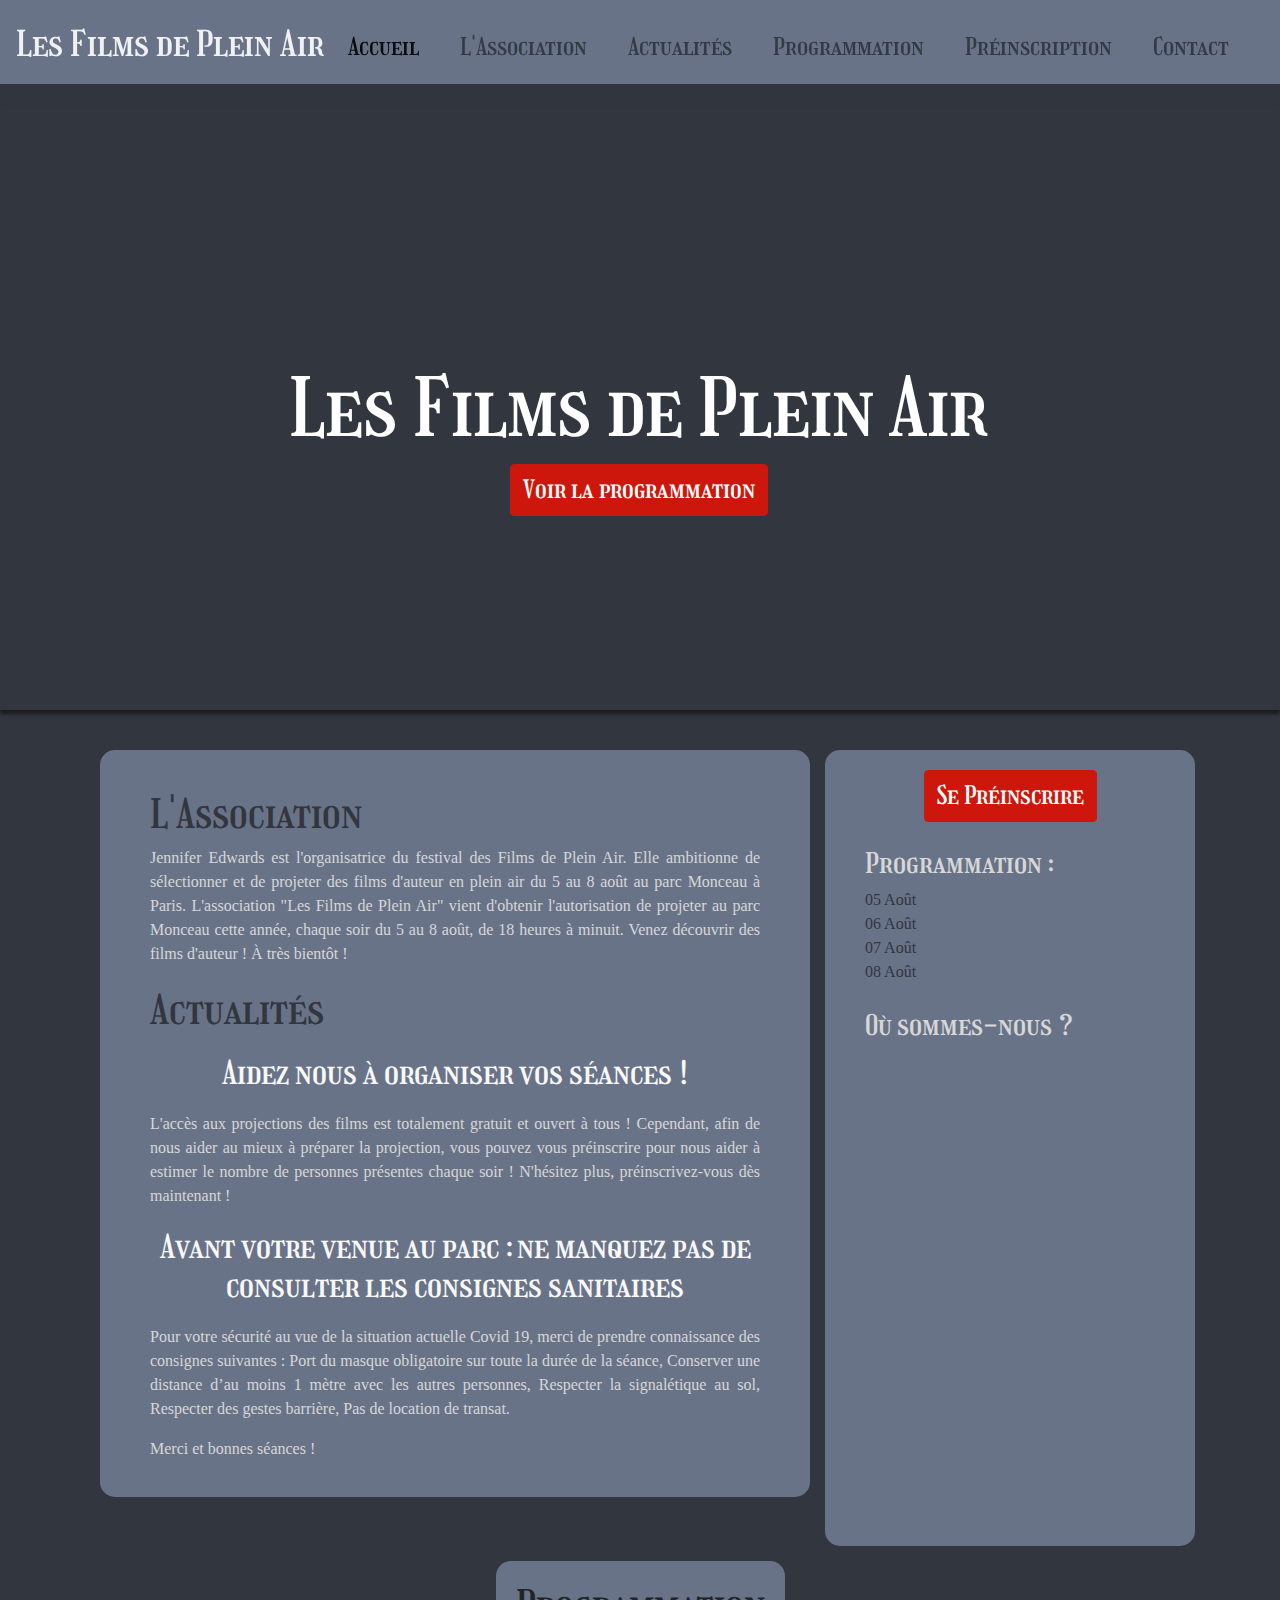
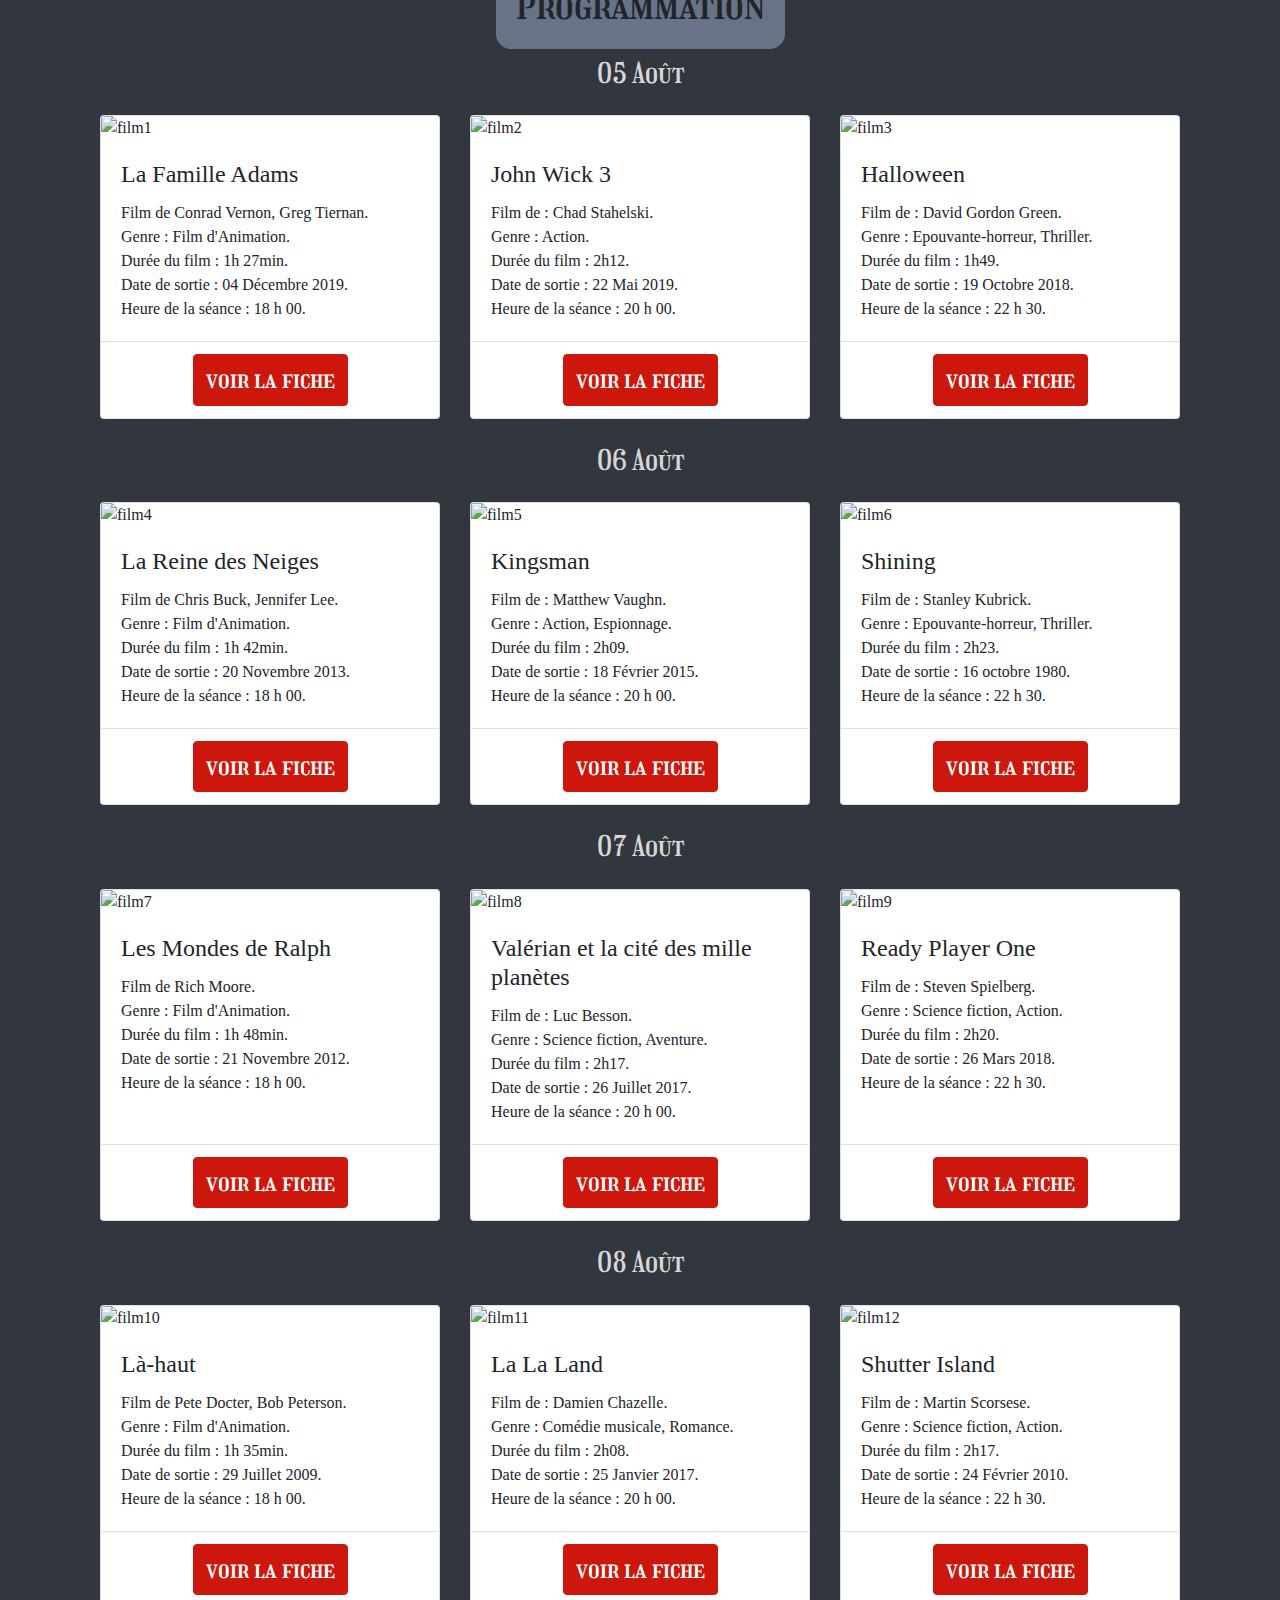
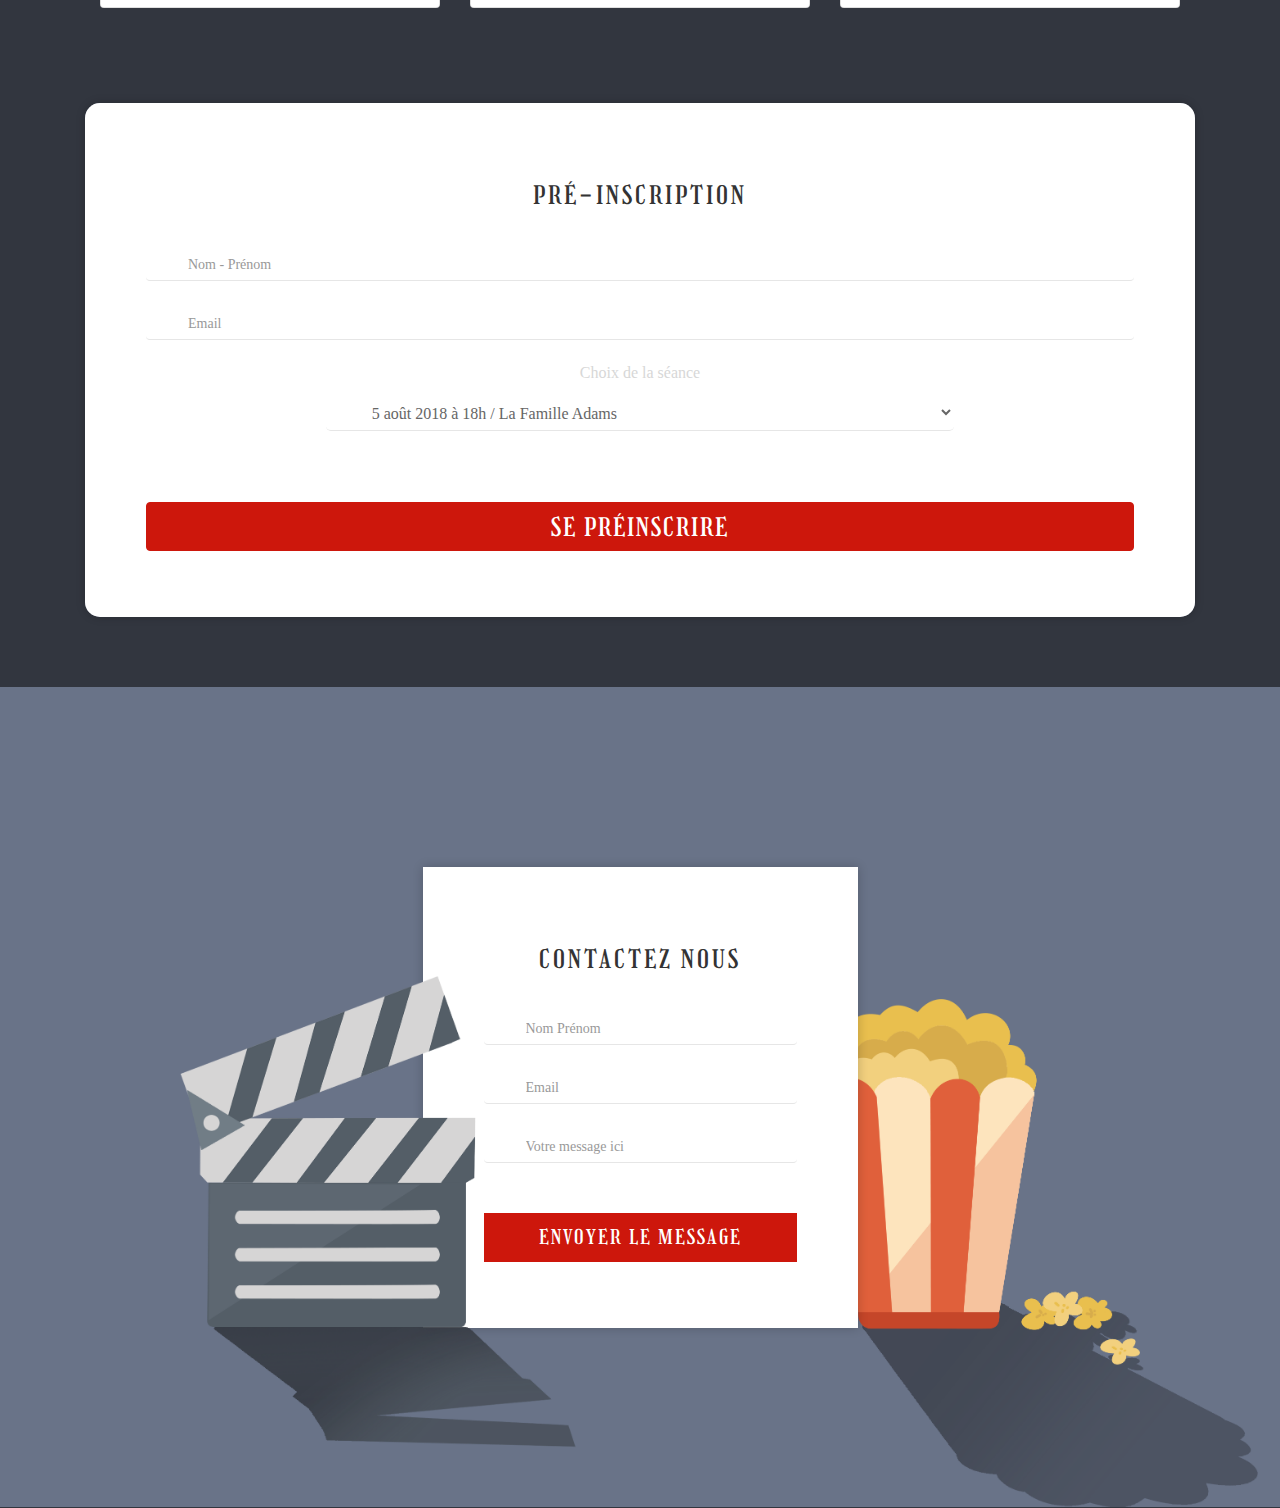
==== commit 0ba0e712: "Finitions Site Festival Films de Plein Air" ====
--- a/web/index.html
+++ b/web/index.html
@@ -16,7 +16,7 @@
 <body>
 <header>
 	<nav class="navbar navbar-expand-lg navbar-light fixed-top">
-		<a class="navbar-brand d-sm-none d-md-block d-none mdsizeheader" href="#">Les Films de Plein Air</a>
+		<a class="navbar-brand d-sm-none d-md-block d-none" href="#">Les Films de Plein Air</a>
 		<a class="navbar-brand d-md-none d-lg-none .d-xl-none" href="#">Films de Plein Air</a>
 		<button class="navbar-toggler" type="button" data-toggle="collapse" data-target="#navbarSupportedContent" aria-controls="navbarSupportedContent" aria-expanded="false" aria-label="Toggle navigation">
 			<span class="navbar-toggler-icon"></span>
@@ -80,7 +80,7 @@
 				<!-- Cacher le Aside en responsive ou le mettre à la ligne -->
 				<aside class="col-md-4 sidebar">
 					<div class="row préinscription">
-						<div class="btn-inscription justify-content-center">
+						<div class="btn-inscription">
 							<a href="#reservation" class="btn btn-primary">Se Préinscrire</a>
 						</div>
 					</div>
@@ -133,7 +133,7 @@
 						<div class="card-footer">
 							<!-- Button trigger modal -->
 							<button type="button" class="btn btn-primary" data-toggle="modal" data-target="#film1">
-								Voir la fiche
+								voir la fiche
 							</button>
 							<!-- Modal -->
 							<div class="modal fade" id="film1" tabindex="-1" role="dialog" aria-labelledby="FamilleAdams" aria-hidden="true">
@@ -176,7 +176,7 @@
 						<div class="card-footer">
 							<!-- Button trigger modal -->
 							<button type="button" class="btn btn-primary" data-toggle="modal" data-target="#film2">
-								Voir la fiche
+								voir la fiche
 							</button>
 							<!-- Modal -->
 							<div class="modal fade" id="film2" tabindex="-1" role="dialog" aria-labelledby="film2Label" aria-hidden="true">
@@ -217,7 +217,7 @@
 						<div class="card-footer">
 							<!-- Button trigger modal -->
 							<button type="button" class="btn btn-primary" data-toggle="modal" data-target="#film3">
-								Voir la fiche
+								voir la fiche
 							</button>
 							<!-- Modal -->
 							<div class="modal fade" id="film3" tabindex="-1" role="dialog" aria-labelledby="film3Label" aria-hidden="true">
@@ -266,7 +266,7 @@
 						<div class="card-footer">
 							<!-- Button trigger modal -->
 							<button type="button" class="btn btn-primary" data-toggle="modal" data-target="#film4">
-								Voir la fiche
+								voir la fiche
 							</button>
 							<!-- Modal -->
 							<div class="modal fade" id="film4" tabindex="-1" role="dialog" aria-labelledby="film4Label" aria-hidden="true">
@@ -306,7 +306,7 @@
 						<div class="card-footer">
 							<!-- Button trigger modal -->
 							<button type="button" class="btn btn-primary" data-toggle="modal" data-target="#film5">
-								Voir la fiche
+								voir la fiche
 							</button>
 							<!-- Modal -->
 							<div class="modal fade" id="film5" tabindex="-1" role="dialog" aria-labelledby="film5Label" aria-hidden="true">
@@ -346,7 +346,7 @@
 						<div class="card-footer">
 							<!-- Button trigger modal -->
 							<button type="button" class="btn btn-primary" data-toggle="modal" data-target="#film6">
-								Voir la fiche
+								voir la fiche
 							</button>
 							<!-- Modal -->
 							<div class="modal fade" id="film6" tabindex="-1" role="dialog" aria-labelledby="film6Label" aria-hidden="true">
@@ -393,7 +393,7 @@
 						<div class="card-footer">
 							<!-- Button trigger modal -->
 							<button type="button" class="btn btn-primary" data-toggle="modal" data-target="#film7">
-								Voir la fiche
+								voir la fiche
 							</button>
 							<!-- Modal -->
 							<div class="modal fade" id="film7" tabindex="-1" role="dialog" aria-labelledby="film7Label" aria-hidden="true">
@@ -436,7 +436,7 @@
 						<div class="card-footer">
 							<!-- Button trigger modal -->
 							<button type="button" class="btn btn-primary" data-toggle="modal" data-target="#film8">
-								Voir la fiche
+								voir la fiche
 							</button>
 							<!-- Modal -->
 							<div class="modal fade" id="film8" tabindex="-1" role="dialog" aria-labelledby="film8Label" aria-hidden="true">
@@ -476,7 +476,7 @@
 						<div class="card-footer">
 							<!-- Button trigger modal -->
 							<button type="button" class="btn btn-primary" data-toggle="modal" data-target="#film9">
-								Voir la fiche
+								voir la fiche
 							</button>
 							<!-- Modal -->
 							<div class="modal fade" id="film9" tabindex="-1" role="dialog" aria-labelledby="film9Label" aria-hidden="true">
@@ -523,7 +523,7 @@
 						<div class="card-footer">
 							<!-- Button trigger modal -->
 							<button type="button" class="btn btn-primary" data-toggle="modal" data-target="#film10">
-								Voir la fiche
+								voir la fiche
 							</button>
 							<!-- Modal -->
 							<div class="modal fade" id="film10" tabindex="-1" role="dialog" aria-labelledby="film10Label" aria-hidden="true">
@@ -563,7 +563,7 @@
 						<div class="card-footer">
 							<!-- Button trigger modal -->
 							<button type="button" class="btn btn-primary" data-toggle="modal" data-target="#film11">
-								Voir la fiche
+								voir la fiche
 							</button>
 							<!-- Modal -->
 							<div class="modal fade" id="film11" tabindex="-1" role="dialog" aria-labelledby="film11Label" aria-hidden="true">
@@ -606,7 +606,7 @@
 						<div class="card-footer">
 							<!-- Button trigger modal -->
 							<button type="button" class="btn btn-primary" data-toggle="modal" data-target="#film12">
-								Voir la fiche
+								voir la fiche
 							</button>
 							<!-- Modal -->
 							<div class="modal fade" id="film12" tabindex="-1" role="dialog" aria-labelledby="film12Label" aria-hidden="true">
@@ -660,26 +660,27 @@
 							<option>8 août 2018 à 22h30 / Shutter Island</option>
 						</select>
 					</div>
-					<!-- Button trigger modal -->
-					<button type="button" class="btn btn-primary" data-toggle="modal" data-target="#resa">
-						Se Préinscrire
-					</button>
+
 					<!-- Modal -->
-					<div class="modal fade" id="resa" tabindex="-1" role="dialog" aria-labelledby="resaLabel" aria-hidden="true">
-						<div class="modal-dialog" role="document">
+					<div class="modal-resa">
+						<button type="button" class="btn btn-primary" data-toggle="modal" data-target="#resa">
+							Se préinscrire
+						</button>
+						<div class="modal fade" id="resa" tabindex="-1" aria-labelledby="resaLabel" aria-hidden="true">
+							<div class="modal-dialog" >
 							<div class="modal-content">
 								<div class="modal-header">
-									<h5 class="modal-title" id="resaLabel">Préinscription</h5>
-									<button type="button" class="close" data-dismiss="modal" aria-label="Close">
-										<span aria-hidden="true">&times;</span>
-									</button>
+								<h5 class="modal-title" id="resaLabel">Préinscription</h5>
+								<button type="button" class="close" data-dismiss="modal" aria-label="Close">
+									<span aria-hidden="true">&times;</span>
+								</button>
 								</div>
 								<div class="modal-body">
-									<p>Votre préinscription a bien été prise en compte ! </p>
-									<p>Le Festival les Films de Plein Air vous remercie et vous dit à bientôt !</p>
+									<p>Votre préinscription a bien été prise en compte !</p>
+									<p>Le Festival de Plein Air vous remercie et vous dit à bientôt !</p>
 								</div>
 								<div class="modal-footer">
-									<button type="button" class="btn btn-secondary" data-dismiss="modal">Fermer</button>
+								<button type="button" class="btn btn-secondary" data-dismiss="modal">Fermer</button>
 								</div>
 							</div>
 						</div>
--- a/web/css/main.css
+++ b/web/css/main.css
@@ -1,2 +1 @@
-#films{background-color:#32363f}#description{padding:15px}@font-face{font-family:Girassol-Regular;src:url(Girassol-Regular.ttf)}header{display:flex;justify-content:space-between;background-color:#697388;font-family:Girassol-Regular;padding-bottom:10px;-webkit-box-shadow:0px 5px 10px 2px rgba(0,0,0,0.7);-moz-box-shadow:0px 5px 10px 2px rgba(0,0,0,0.7);box-shadow:0px 5px 10px 2px rgba(0,0,0,0.7)}a:hover{color:#32363f}.navbar-brand{color:#ffffff;padding-top:10px;font-size:35px}.navbar{background-color:#697388}#filmspleinair{font-size:25px}nav ul{list-style-type:none;display:flex;margin-top:10px}nav li{margin-right:15px}nav a{font-size:1.5em;color:white;padding-bottom:3px;text-decoration:none;margin-right:10px}nav a:hover{color:#32363f;border-bottom:3px solid #32363f;text-decoration:none}.navbar-toggler-icon{color:#32363f}.mdsizeheader{margin-right:670px}.navbar-light .navbar-brand{color:rgba(255,255,255,0.9)}#footer img{max-width:50%;max-height:50%}#banniere{background:url("https://cdn.le-petit-journal.com/uploads/2020/06/2299241-768x512.jpg") no-repeat;height:700px;max-width:100%;position:relative;box-shadow:0px 4px 4px #1c1a19;margin-bottom:25px;background-size:cover}.banner_desc{position:absolute;bottom:0;width:100%;height:50%;padding-left:4px;color:white;font-size:0.8em;text-align:center}#banniere h1{font-family:"Girassol-Regular";font-size:80px}article h1{color:#32363f;margin-top:20px}article h2{color:#f8f8f8;margin:20px 0px}#description article{background-color:#697388;color:#d7d7d7;border-radius:15px}.association{padding:15px;text-align:justify}.card-footer{text-align:center;background-color:white}aside{background-color:#697388;padding:20px 50px;border-radius:15px;color:#d7d7d7}form{text-align:center;margin:auto;padding-bottom:20px;padding-top:20px}.programmation{margin:25px;display:block}.localisation{margin:25px}#localisation h3{margin-bottom:25px}section{font-family:"Muli-Regular"}h1,h2,h3{font-family:"Girassol-Regular"}.association{padding:20px 50px}#description{padding:15px}.cartefilm{margin-bottom:25px}.card-footer{background-color:white}#films h1{background-color:#32363f;border-radius:15px;padding:20px}#reservation{margin-top:50px;margin-bottom:25px;color:#d7d7d7}.section-heading{margin-bottom:25px}#resaForm{background-color:#32363f;border-radius:15px;color:#d7d7d7}.infos{display:flex;flex-wrap:wrap}.inner{position:relative;width:400px}.image-1{size:300px;position:absolute;bottom:-140px;left:-270px;z-index:99}#reservation .wrapper{height:auto;width:auto;border-radius:15px}#reservation form{border-radius:15px}.btn-search{background-color:#cd170c;border-color:#cd170c}#banniere .btn{text-align:center}.btn{background-color:#cd170c;border-color:#cd170c;font-family:"Muli-Regular";font-size:20px}.btn-primary:hover{background-color:#f58fa0;border-color:#cd170c}#sendResaButton{text-align:center;margin-bottom:10px}section{padding-bottom:20px}#description{padding:15px}.corps{display:flex}@font-face{font-family:Girassol-Regular;src:url(Girassol-Regular.ttf)}body{background-color:#32363f}h2{width:100%;text-align:center}ul{list-style-type:none}iframe{border:0}input,textarea,select,button{font-family:"Muli-Regular"}.wrapper img{max-width:100%}ul{padding-left:0;margin-bottom:0}a{text-decoration:none}:focus{outline:none}.wrapper{height:820px;margin-top:50px;display:flex;align-items:center;justify-content:center;background:#697388}.inner{position:relative;width:435px}.image-3{position:absolute;bottom:-140px;left:-270px;z-index:99}.image-4{position:absolute;bottom:-180px;right:-400px}.wrapper form{width:100%;position:relative;z-index:9;padding:77px 61px 66px;background:#fff;box-shadow:0px 0px 10px 0px rgba(0,0,0,0.2);-webkit-box-shadow:0px 0px 10px 0px rgba(0,0,0,0.2);-moz-box-shadow:0px 0px 10px 0px rgba(0,0,0,0.2);-ms-box-shadow:0px 0px 10px 0px rgba(0,0,0,0.2);-o-box-shadow:0px 0px 10px 0px rgba(0,0,0,0.2)}.wrapper form h3{text-transform:uppercase;font-size:25px;font-family:"Girassol-Regular";color:#333;letter-spacing:3px;text-align:center;margin-bottom:33px}.form-holder{position:relative;margin-bottom:21px}.form-holder span{position:absolute;left:0;top:50%;transform:translateY(-50%);font-size:15px;color:#333}.form-holder span.lnr-lock{left:2px}.form-control{border:none;border-bottom:1px solid #e6e6e6;display:block;width:100%;height:38px;background:none;padding:3px 42px 0px;color:#666;font-family:"Muli-Regular";font-size:16px}.form-control::-webkit-input-placeholder{font-size:14px;font-family:"Muli-Regular";color:#999;transform:translateY(1px)}.form-control::-moz-placeholder{font-size:14px;font-family:"Muli-Regular";color:#999;transform:translateY(1px)}.form-control:-ms-input-placeholder{font-size:14px;font-family:"Muli-Regular";color:#999;transform:translateY(1px)}.form-control:-moz-placeholder{font-size:14px;font-family:"Muli-Regular";color:#999;transform:translateY(1px)}.form-control:focus{border-bottom:1px solid #cd170c}form button{border:none;width:100%;height:49px;margin-top:50px;cursor:pointer;display:flex;align-items:center;justify-content:center;padding:0;background:#cd170c;color:#fff;text-transform:uppercase;font-family:"Girassol-Regular";font-size:20px;letter-spacing:2px;position:relative;overflow:hidden}button span{position:relative;z-index:2}button:hover{background-color:#f58fa0;border-color:#cd170c}@media (max-width: 991px){.inner{width:400px;left:4%}}@media (max-width: 767px){.inner{width:100%;left:0}.image-1,.image-2{display:none}form{padding:35px;box-shadow:none;-webkit-box-shadow:none;-moz-box-shadow:none;-ms-box-shadow:none;-o-box-shadow:none}.wrapper{background:none}}
-/*# sourceMappingURL=main.css.map */
+#films{background-color:#32363f}#description{padding:15px}@font-face{font-family:Girassol-Regular;src:url(Girassol-Regular.ttf)}header{display:flex;justify-content:space-between;background-color:#697388;font-family:Girassol-Regular;padding-bottom:10px;-webkit-box-shadow:0px 5px 10px 2px rgba(0,0,0,.7);-moz-box-shadow:0px 5px 10px 2px rgba(0,0,0,.7);box-shadow:0px 5px 10px 2px rgba(0,0,0,.7)}a:hover{color:#32363f}.navbar-brand{color:#fff;padding-top:10px;font-size:35px}.navbar{background-color:#697388;box-shadow:0px 10px 10px #32363f}#filmspleinair{font-size:25px}nav ul{list-style-type:none;display:flex;margin-top:10px}nav li{margin-right:15px}nav a{font-size:1.5em;color:#fff;padding-bottom:3px;text-decoration:none;margin-right:10px}nav a:hover{color:#32363f;border-bottom:3px solid #32363f;text-decoration:none}.navbar-toggler-icon{color:#32363f}.navbar-light .navbar-brand{color:rgba(255,255,255,.9)}#footer img{max-width:50%;max-height:50%}#banniere{background:url("https://cdn.le-petit-journal.com/uploads/2020/06/2299241-768x512.jpg") no-repeat;height:700px;max-width:100%;position:relative;box-shadow:0px 4px 4px #1c1a19;margin-bottom:25px;background-size:cover}.banner_desc{position:absolute;bottom:0;width:100%;height:50%;padding-left:4px;color:#fff;font-size:.8em;text-align:center}#banniere h1{font-family:"Girassol-Regular";font-size:80px}article h1{color:#32363f;margin-top:20px}article h2{color:#f8f8f8;margin:20px 0px}#description article{background-color:#697388;color:#d7d7d7;border-radius:15px}.association{padding:15px;text-align:justify}.card-footer{text-align:center;background-color:#fff}.association{margin-bottom:15px}.btn-inscription{margin:auto}aside{background-color:#697388;padding:20px 50px;border-radius:15px;color:#d7d7d7}form{text-align:center;margin:auto;padding-bottom:20px;padding-top:20px}.programmation{margin:25px;display:block}.programmation a{color:#32363f}.localisation{margin:25px}#localisation h3{margin-bottom:25px}.film h3{color:#d7d7d7;margin-bottom:25px}iframe{width:100%}section{font-family:"Muli-Regular"}h1,h2,h3{font-family:"Girassol-Regular"}.association{padding:20px 50px}#description{padding:15px}.cartefilm{margin-bottom:25px}.card-footer{background-color:#fff}.modal-footer{margin:auto}#films h1{background-color:#697388;border-radius:15px;padding:20px}#reservation{margin-top:50px;margin-bottom:25px;color:#d7d7d7}.section-heading{margin-bottom:25px}#resaForm{background-color:#32363f;border-radius:15px;color:#d7d7d7}.infos{display:flex;flex-wrap:wrap}.inner{position:relative;width:400px}.image-1{size:300px;position:absolute;bottom:-140px;left:-270px;z-index:99}#reservation .wrapper{height:auto;width:auto;border-radius:15px}#reservation form{border-radius:15px}.btn-search{background-color:#cd170c;border-color:#cd170c}#banniere .btn{text-align:center}.btn{background-color:#cd170c;border-color:#cd170c;font-family:"Girassol-Regular";font-size:25px}.btn-primary:hover{background-color:#f58fa0;border-color:#cd170c}#sendResaButton{text-align:center;margin-bottom:10px}.modal-resa button,.btn-inscription{font-size:25px}#films button{font-family:"Girassol-Regular"}section{padding-bottom:20px}#description{padding:15px}.corps{display:flex}@font-face{font-family:Girassol-Regular;src:url(Girassol-Regular.ttf)}body{background-color:#32363f}h2{width:100%;text-align:center}ul{list-style-type:none}iframe{border:0}input,textarea,select,button{font-family:"Muli-Regular"}.wrapper img{max-width:100%}ul{padding-left:0;margin-bottom:0}a{text-decoration:none}:focus{outline:none}.wrapper{height:820px;margin-top:50px;display:flex;align-items:center;justify-content:center;background:#697388}.inner{position:relative;width:435px}.image-3{position:absolute;bottom:-140px;left:-270px;z-index:99}.image-4{position:absolute;bottom:-180px;right:-400px}.wrapper form{width:100%;position:relative;z-index:9;padding:77px 61px 66px;background:#fff;box-shadow:0px 0px 10px 0px rgba(0,0,0,.2);-webkit-box-shadow:0px 0px 10px 0px rgba(0,0,0,.2);-moz-box-shadow:0px 0px 10px 0px rgba(0,0,0,.2);-ms-box-shadow:0px 0px 10px 0px rgba(0,0,0,.2);-o-box-shadow:0px 0px 10px 0px rgba(0,0,0,.2)}.wrapper form h3{text-transform:uppercase;font-size:25px;font-family:"Girassol-Regular";color:#333;letter-spacing:3px;text-align:center;margin-bottom:33px}.form-holder{position:relative;margin-bottom:21px}.form-holder span{position:absolute;left:0;top:50%;transform:translateY(-50%);font-size:15px;color:#333}.form-holder span.lnr-lock{left:2px}.form-control{border:none;border-bottom:1px solid #e6e6e6;display:block;width:100%;height:38px;background:none;padding:3px 42px 0px;color:#666;font-family:"Muli-Regular";font-size:16px}.form-control::-webkit-input-placeholder{font-size:14px;font-family:"Muli-Regular";color:#999;transform:translateY(1px)}.form-control::-moz-placeholder{font-size:14px;font-family:"Muli-Regular";color:#999;transform:translateY(1px)}.form-control:-ms-input-placeholder{font-size:14px;font-family:"Muli-Regular";color:#999;transform:translateY(1px)}.form-control:-moz-placeholder{font-size:14px;font-family:"Muli-Regular";color:#999;transform:translateY(1px)}.form-control:focus{border-bottom:1px solid #cd170c}form button{border:none;width:100%;height:49px;margin-top:50px;cursor:pointer;display:flex;align-items:center;justify-content:center;padding:0;background:#cd170c;color:#fff;text-transform:uppercase;font-family:"Girassol-Regular";font-size:20px;letter-spacing:2px;position:relative;overflow:hidden}button span{position:relative;z-index:2}button:hover{background-color:#f58fa0;border-color:#cd170c}@media(max-width: 991px){.inner{width:400px;left:4%}}@media(max-width: 767px){.inner{width:100%;left:0}.image-1,.image-2{display:none}form{padding:35px;box-shadow:none;-webkit-box-shadow:none;-moz-box-shadow:none;-ms-box-shadow:none;-o-box-shadow:none}.wrapper{background:none}}/*# sourceMappingURL=main.css.map */
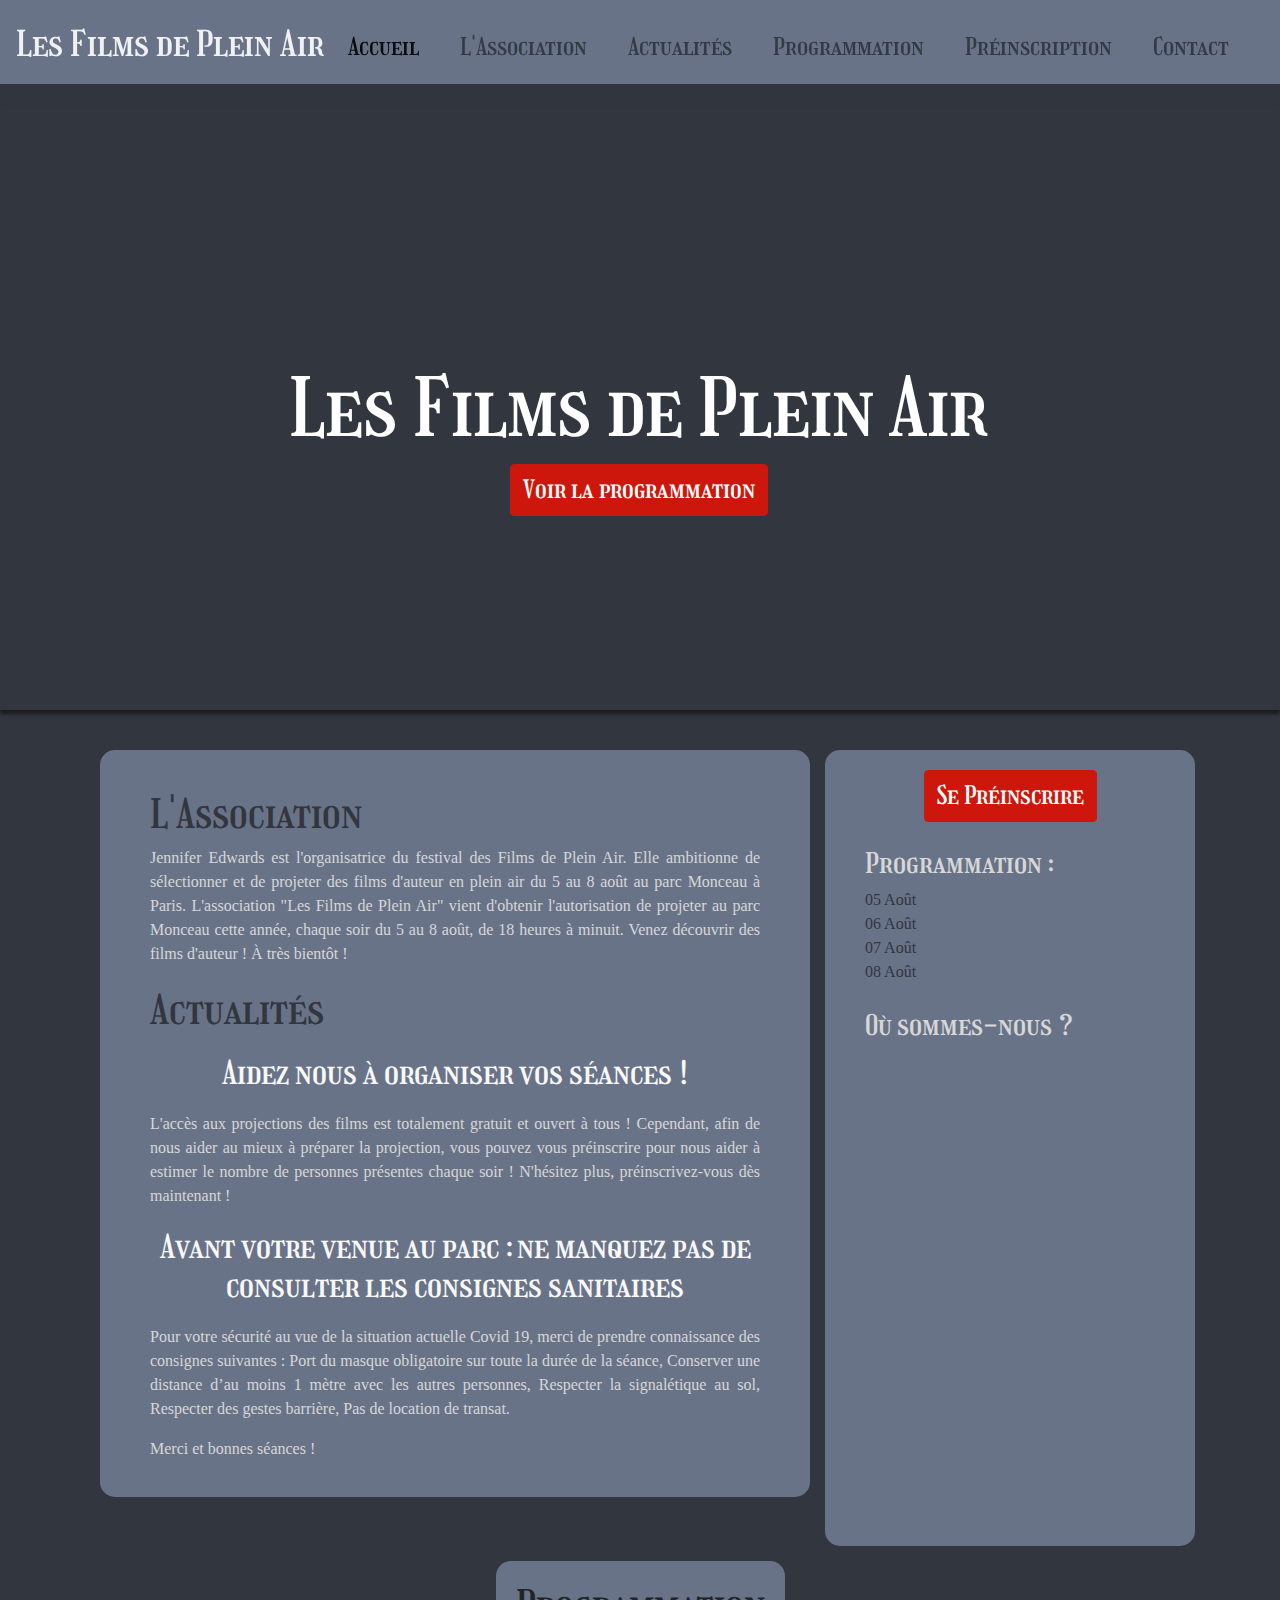
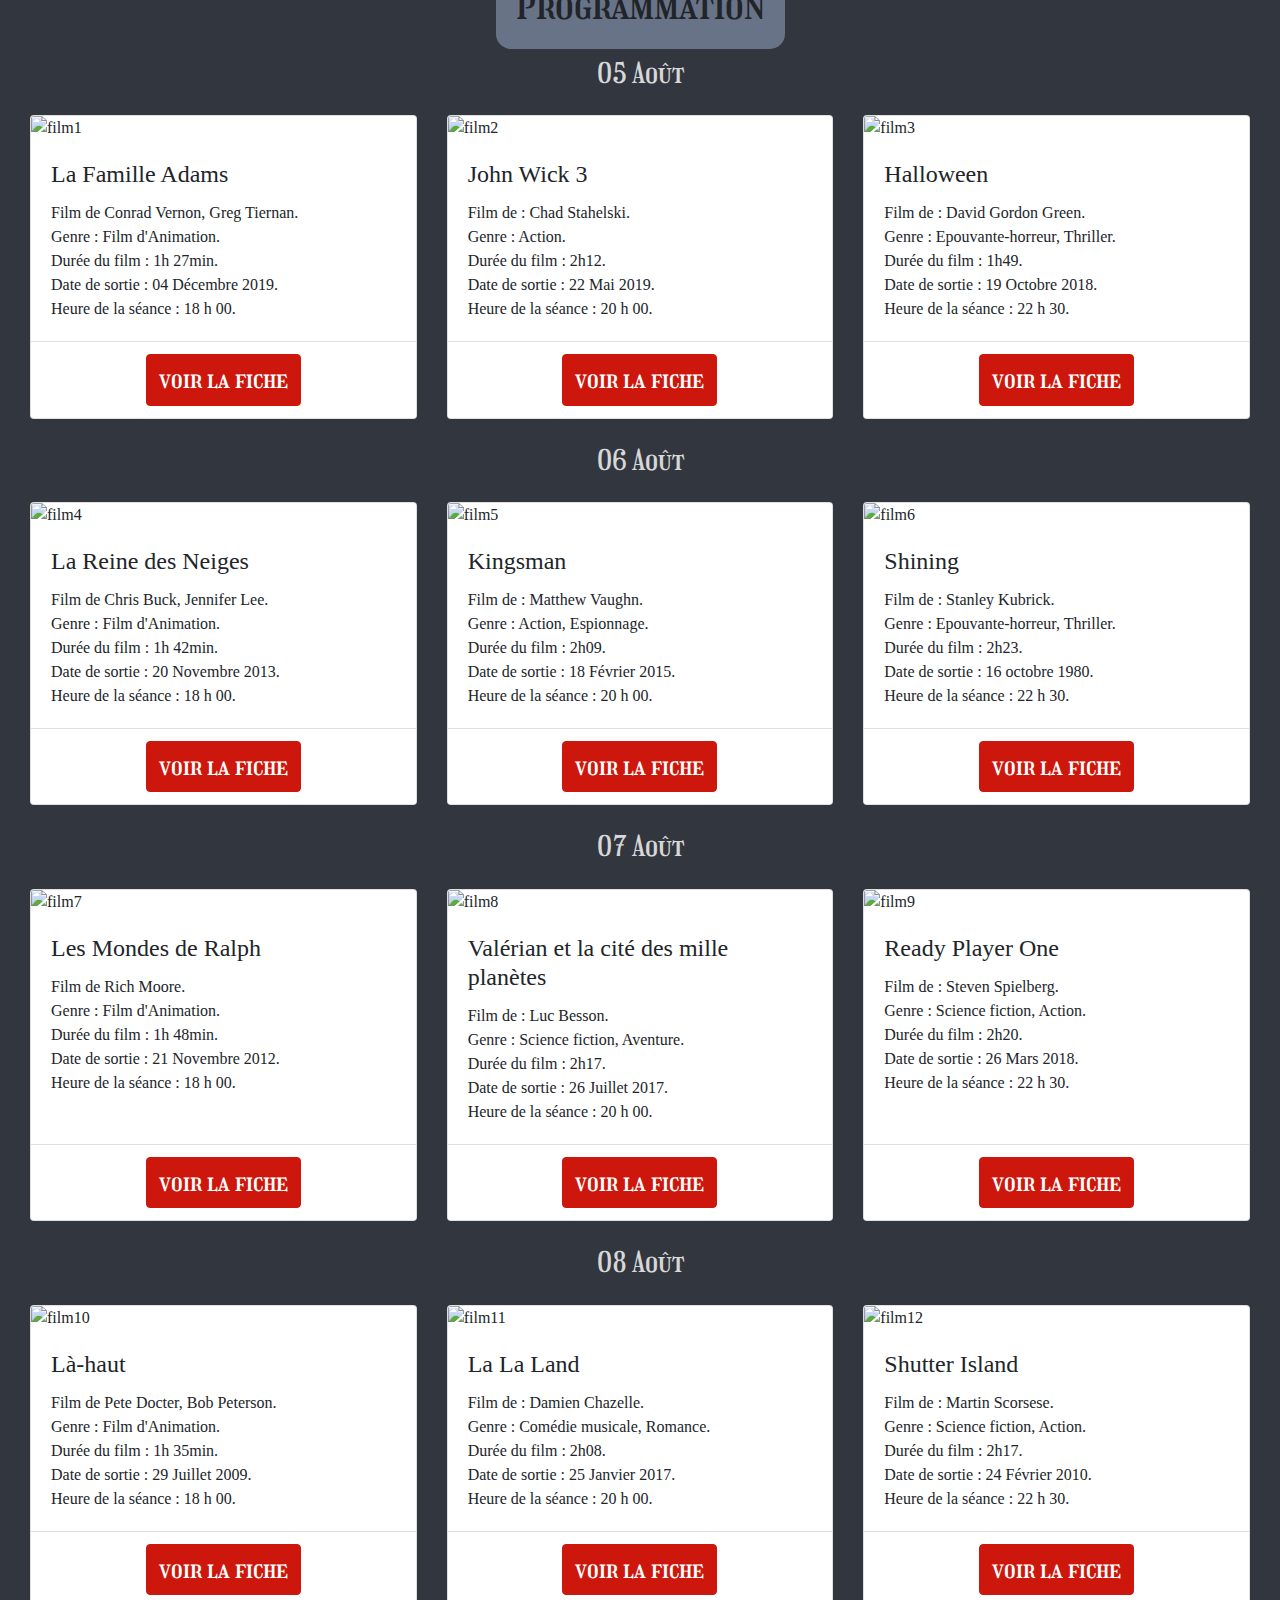
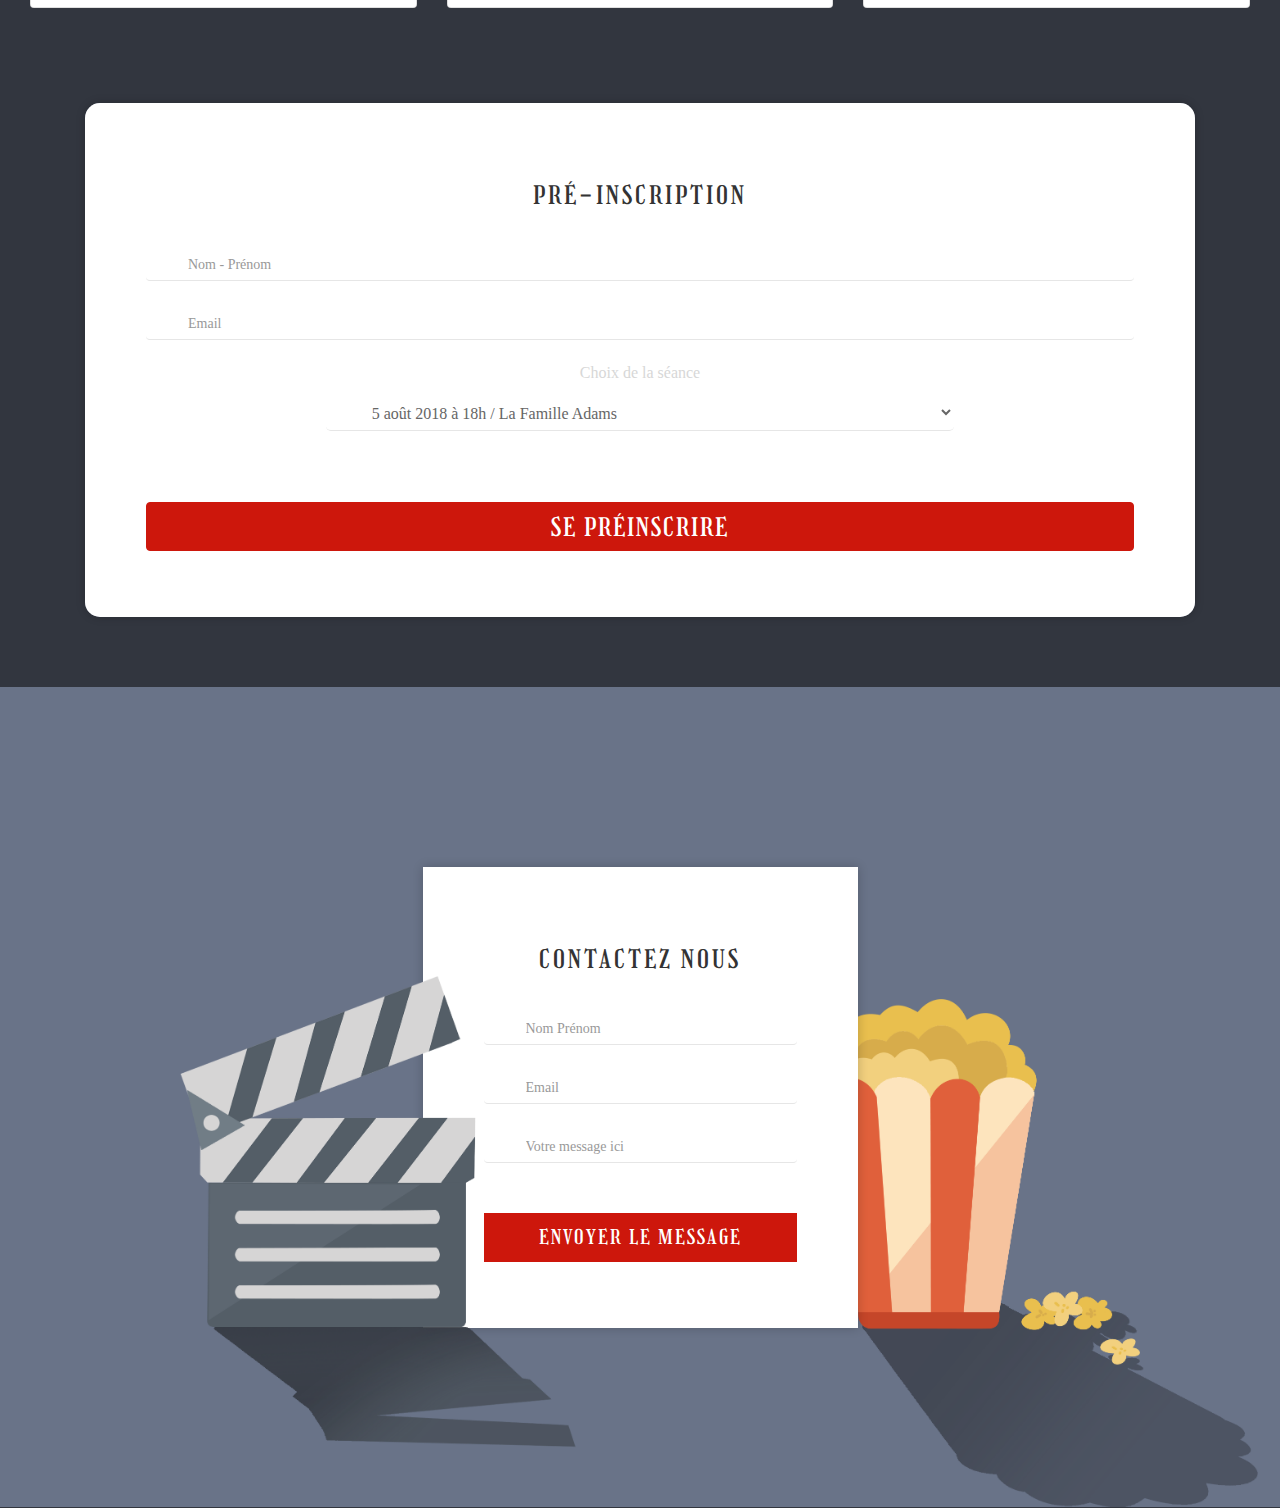
==== commit 2994569a: "Réajustement Section Films sur toute la largeur en md" ====
--- a/web/index.html
+++ b/web/index.html
@@ -103,535 +103,537 @@
 				</aside>
 			</div>
 		</section>
-
-		<!-- afficher un seul film pour la version mobile responsive -->
-		<section id="films" class="col-md-12 justify-content-center film">
-			<div class="row justify-content-center">
-				<h1>Programmation</h1>
-			</div>
-
-			<div class="row justify-content-center">
-				<h3 id="date05">05 Août</h3>
-			</div>
-
-			<div class="d-flex flex-row row">
-				<div class="col-md-4 cartefilm">
-					<article class="card h-100">
-						<img class="card-img-top"
-							 src="https://encrypted-tbn3.gstatic.com/images?q=tbn:ANd9GcRJ6eMiGWun62Dz5fW-v0b7r8EO2Pj9Qm7asYfGV5NBanmazo2b"
-							 alt="film1">
-						<div class="card-body">
-							<h4 class="card-title">La Famille Adams</h4>
-							<ul class="card-text">
-								<li>Film de Conrad Vernon, Greg Tiernan.</li>
-								<li>Genre : Film d'Animation.</li>
-								<li>Durée du film : 1h 27min.</li>
-								<li>Date de sortie : 04 Décembre 2019.</li>
-								<li>Heure de la séance : 18 h 00.</li>
-							</ul>
-						</div>
-						<div class="card-footer">
-							<!-- Button trigger modal -->
-							<button type="button" class="btn btn-primary" data-toggle="modal" data-target="#film1">
-								voir la fiche
-							</button>
-							<!-- Modal -->
-							<div class="modal fade" id="film1" tabindex="-1" role="dialog" aria-labelledby="FamilleAdams" aria-hidden="true">
-								<div class="modal-dialog" role="document">
-									<div class="modal-content">
-										<div class="modal-header">
-											<h5 class="modal-title" id="FamilleAdams">Synopsis</h5>
-											<button type="button" class="close" data-dismiss="modal" aria-label="Close">
-												<span aria-hidden="true">&times;</span>
-											</button>
-										</div>
-										<div class="modal-body">
-											<p>La famille Addams, qui vivait jusque-là retranchée dans leur demeure, juchée en haut d’une colline brumeuse du New Jersey, se prépare à recevoir des membres éloignés encore plus étranges qu’eux à l’occasion de la Mazurka de Pugsley. Une cérémonie aux allures de rite de passage qui doit se dérouler devant la famille au complet et où le jeune garçon doit prouver qu’il est prêt à devenir un véritable mâle Addams. Mais ils ne savent pas que leur voisine du bas de la colline — la décoratrice d’intérieur et animatrice de télévision aux dents longues Margaux Needler — est en train de mettre sur pied un quartier préfabriqué, tout en couleurs pop et en perfection. Quand le brouillard se lève, révélant la demeure des Addams, la sombre bâtisse semble se dresser entre la jeune ambitieuse et son rêve de vendre toutes les maisons du quartier pour devenir la personnalité la plus plébiscitée que la télévision ait jamais créée.</p>
-											<p>Alors que Pugsley se bat pour essayer de mémoriser la chorégraphie de la fameuse Mazurka, Mercredi passe de son côté par une terrible crise d’adolescence. Elle se lie d’amitié avec Parker, la fille de Margaux, et tente de briser aussi bien les limites de son style de vie que celles de la patience de sa mère Morticia, avec des lubies poussant le mauvais goût jusqu’à vouloir intégrer une école publique, devenir PomPom girl et avoir l’audace de porter des barrettes licornes roses.</p>
-										</div>
-										<div class="modal-footer">
-											<button type="button" class="btn btn-secondary" data-dismiss="modal">Fermer</button>
-										</div>
-									</div>
-								</div>
-							</div>
-						</div>
-					</article>
-				</div>
-				<div class="col-md-4 cartefilm">
-					<article class="card h-100">
-						<img class="card-img-top"
-							 src="https://images-na.ssl-images-amazon.com/images/I/91wc7yc2R8L._AC_SL1500_.jpg"
-							 alt="film2">
-						<div class="card-body">
-							<h4 class="card-title">John Wick 3</h4>
-							<ul class="card-text">
-								<li>Film de : Chad Stahelski.</li>
-								<li>Genre : Action.</li>
-								<li>Durée du film : 2h12.</li>
-								<li>Date de sortie : 22 Mai 2019.</li>
-								<li>Heure de la séance : 20 h 00.</li>
-							</ul>
-						</div>
-						<div class="card-footer">
-							<!-- Button trigger modal -->
-							<button type="button" class="btn btn-primary" data-toggle="modal" data-target="#film2">
-								voir la fiche
-							</button>
-							<!-- Modal -->
-							<div class="modal fade" id="film2" tabindex="-1" role="dialog" aria-labelledby="film2Label" aria-hidden="true">
-								<div class="modal-dialog" role="document">
-									<div class="modal-content">
-										<div class="modal-header">
-											<h5 class="modal-title" id="film2Label">Synopsis</h5>
-											<button type="button" class="close" data-dismiss="modal" aria-label="Close">
-												<span aria-hidden="true">&times;</span>
-											</button>
-										</div>
-										<div class="modal-body">
-											<p>John Wick a transgressé une règle fondamentale : il a tué à l’intérieur même de l’Hôtel Continental. "Excommunié", tous les services liés au Continental lui sont fermés et sa tête mise à prix. John se retrouve sans soutien, traqué par tous les plus dangereux tueurs du monde.</p>
-										</div>
-										<div class="modal-footer">
-											<button type="button" class="btn btn-secondary" data-dismiss="modal">Fermer</button>
-										</div>
-									</div>
-								</div>
-							</div>
-						</div>
-					</article>
-				</div>
-				<div class="col-md-4 cartefilm">
-					<article class="card h-100">
-						<img class="card-img-top" src="https://fr.web.img5.acsta.net/pictures/18/09/19/14/32/4251359.jpg"
-							 alt="film3">
-						<div class="card-body">
-							<h4 class="card-title">Halloween</h4>
-							<ul class="card-text">
-								<li>Film de : David Gordon Green.</li>
-								<li>Genre : Epouvante-horreur, Thriller.</li>
-								<li>Durée du film : 1h49.</li>
-								<li>Date de sortie : 19 Octobre 2018.</li>
-								<li>Heure de la séance : 22 h 30.</li>
-							</ul>
-						</div>
-						<div class="card-footer">
-							<!-- Button trigger modal -->
-							<button type="button" class="btn btn-primary" data-toggle="modal" data-target="#film3">
-								voir la fiche
-							</button>
-							<!-- Modal -->
-							<div class="modal fade" id="film3" tabindex="-1" role="dialog" aria-labelledby="film3Label" aria-hidden="true">
-								<div class="modal-dialog" role="document">
-									<div class="modal-content">
-										<div class="modal-header">
-											<h5 class="modal-title" id="film3Label">Synopsis</h5>
-											<button type="button" class="close" data-dismiss="modal" aria-label="Close">
-												<span aria-hidden="true">&times;</span>
-											</button>
-										</div>
-										<div class="modal-body">
-											<p>Laurie Strode est de retour pour un affrontement final avec Michael Myers, le personnage masqué qui la hante depuis qu’elle a échappé de justesse à sa folie meurtrière le soir d’Halloween 40 ans plus tôt.</p>
-										</div>
-										<div class="modal-footer">
-											<button type="button" class="btn btn-secondary" data-dismiss="modal">Fermer</button>
-										</div>
-									</div>
-								</div>
-							</div>
-						</div>
-					</article>
-				</div>
-			</div>
-
-			<div class="row justify-content-center">
-				<h3 id="date06">06 Août</h3>
-			</div>
-
-			<div class="d-flex flex-row row">
-				<div class="col-md-4 cartefilm">
-					<article class="card h-100">
-						<img class="card-img-top"
-							 src="https://fr.web.img5.acsta.net/pictures/210/521/21052146_20131023144339759.jpg"
-							 alt="film4">
-						<div class="card-body">
-							<h4 class="card-title">La Reine des Neiges</h4>
-							<ul class="card-text">
-								<li>Film de Chris Buck, Jennifer Lee.</li>
-								<li>Genre : Film d'Animation.</li>
-								<li>Durée du film : 1h 42min.</li>
-								<li>Date de sortie : 20 Novembre 2013.</li>
-								<li>Heure de la séance : 18 h 00.</li>
-							</ul>
-						</div>
-						<div class="card-footer">
-							<!-- Button trigger modal -->
-							<button type="button" class="btn btn-primary" data-toggle="modal" data-target="#film4">
-								voir la fiche
-							</button>
-							<!-- Modal -->
-							<div class="modal fade" id="film4" tabindex="-1" role="dialog" aria-labelledby="film4Label" aria-hidden="true">
-								<div class="modal-dialog" role="document">
-									<div class="modal-content">
-										<div class="modal-header">
-											<h5 class="modal-title" id="film4Label">Synopsis</h5>
-											<button type="button" class="close" data-dismiss="modal" aria-label="Close">
-												<span aria-hidden="true">&times;</span>
-											</button>
-										</div>
-										<div class="modal-body">
-											<p>Anna, une jeune fille aussi audacieuse qu’optimiste, se lance dans un incroyable voyage en compagnie de Kristoff, un montagnard expérimenté, et de son fidèle renne, Sven à la recherche de sa sœur, Elsa, la Reine des Neiges qui a plongé le royaume d’Arendelle dans un hiver éternel…  En chemin, ils vont rencontrer de mystérieux trolls et un drôle de bonhomme de neige nommé Olaf, braver les conditions extrêmes des sommets escarpés et glacés, et affronter la magie qui les guette à chaque pas.</p>
-										</div>
-										<div class="modal-footer">
-											<button type="button" class="btn btn-secondary" data-dismiss="modal">Fermer</button>
-										</div>
-									</div>
-								</div>
-							</div>
-						</div>
-					</article>
-				</div>
-				<div class="col-md-4 cartefilm">
-					<article class="card h-100">
-						<img class="card-img-top" src="https://ae01.alicdn.com/kf/HTB16gHpJMaTBuNjSszfq6xgfpXam/D-cor-Mural-en-toile-personnalis-Autocollant-Mural-Colin-Firth-pour-papier-peint-affiche-Kingsman-le.jpg" alt="film5">
-						<div class="card-body">
-							<h4 class="card-title">Kingsman</h4>
-							<ul class="card-text">
-								<li>Film de : Matthew Vaughn.</li>
-								<li>Genre : Action, Espionnage.</li>
-								<li>Durée du film : 2h09.</li>
-								<li>Date de sortie : 18 Février 2015.</li>
-								<li>Heure de la séance : 20 h 00.</li>
-							</ul>
-						</div>
-						<div class="card-footer">
-							<!-- Button trigger modal -->
-							<button type="button" class="btn btn-primary" data-toggle="modal" data-target="#film5">
-								voir la fiche
-							</button>
-							<!-- Modal -->
-							<div class="modal fade" id="film5" tabindex="-1" role="dialog" aria-labelledby="film5Label" aria-hidden="true">
-								<div class="modal-dialog" role="document">
-									<div class="modal-content">
-										<div class="modal-header">
-											<h5 class="modal-title" id="film5Label">Synopsis</h5>
-											<button type="button" class="close" data-dismiss="modal" aria-label="Close">
-												<span aria-hidden="true">&times;</span>
-											</button>
-										</div>
-										<div class="modal-body">
-											<p>KINGSMAN, l’élite du renseignement britannique en costumes trois pièces, est à la recherche de sang neuf. Pour recruter leur nouvel agent secret, elle doit faire subir un entrainement de haut vol à de jeunes privilégiés aspirant au job rêvé. L’un d’eux semble être le candidat « imparfaitement idéal » : un jeune homme impertinent de la banlieue londonienne nommé Eggsy. Ces super-espions parviendront-ils à contrer la terrible menace que fait peser sur le monde l’esprit torturé du criminel Richmond Valentine, génie de la technologie?</p>
-										</div>
-										<div class="modal-footer">
-											<button type="button" class="btn btn-secondary" data-dismiss="modal">Fermer</button>
-										</div>
-									</div>
-								</div>
-							</div>
-						</div>
-					</article>
-				</div>
-				<div class="col-md-4 cartefilm">
-					<article class="card h-100">
-						<img class="card-img-top" src="https://ih1.redbubble.net/image.768947038.1612/flat,750x1000,075,f.u3.jpg" alt="film6">
-						<div class="card-body">
-							<h4 class="card-title">Shining</h4>
-							<ul class="card-text">
-								<li>Film de : Stanley Kubrick.</li>
-								<li>Genre : Epouvante-horreur, Thriller.</li>
-								<li>Durée du film : 2h23.</li>
-								<li>Date de sortie : 16 octobre 1980.</li>
-								<li>Heure de la séance : 22 h 30.</li>
-							</ul>
-						</div>
-						<div class="card-footer">
-							<!-- Button trigger modal -->
-							<button type="button" class="btn btn-primary" data-toggle="modal" data-target="#film6">
-								voir la fiche
-							</button>
-							<!-- Modal -->
-							<div class="modal fade" id="film6" tabindex="-1" role="dialog" aria-labelledby="film6Label" aria-hidden="true">
-								<div class="modal-dialog" role="document">
-									<div class="modal-content">
-										<div class="modal-header">
-											<h5 class="modal-title" id="film6Label">Synopsis</h5>
-											<button type="button" class="close" data-dismiss="modal" aria-label="Close">
-												<span aria-hidden="true">&times;</span>
-											</button>
-										</div>
-										<div class="modal-body">
-											<p>Écrivain, Jack Torrance est engagé comme gardien, pendant tout l’hiver, d’un grand hôtel isolé du Colorado – l’Overlook – où il espère surmonter enfin sa panne d’inspiration. Il s’y installe avec sa femme Wendy et son fils Danny, doté d’un don de médium. Tandis que Jack n’avance pas dans son livre et que son fils est de plus en plus hanté par des visions terrifiantes, il découvre les terribles secrets de l’hôtel et bascule peu à peu dans une forme de folie meurtrière où il s’en prend à sa propre famille…</p>
-										</div>
-										<div class="modal-footer">
-											<button type="button" class="btn btn-secondary" data-dismiss="modal">Fermer</button>
-										</div>
-									</div>
-								</div>
-							</div>
-						</div>
-					</article>
-				</div>
-			</div>
-
-			<div class="row justify-content-center">
-				<h3 id="date07">07 Août</h3>
-			</div>
-
-			<div class="d-flex flex-row row">
-				<div class="col-md-4 cartefilm">
-					<article class="card h-100">
-						<img class="card-img-top" src="https://fr.web.img4.acsta.net/medias/nmedia/18/90/32/01/20271941.jpg" alt="film7">
-						<div class="card-body">
-							<h4 class="card-title">Les Mondes de Ralph</h4>
-							<ul class="card-text">
-								<li>Film de Rich Moore.</li>
-								<li>Genre : Film d'Animation.</li>
-								<li>Durée du film : 1h 48min.</li>
-								<li>Date de sortie : 21 Novembre 2012.</li>
-								<li>Heure de la séance : 18 h 00.</li>
-							</ul>
-						</div>
-						<div class="card-footer">
-							<!-- Button trigger modal -->
-							<button type="button" class="btn btn-primary" data-toggle="modal" data-target="#film7">
-								voir la fiche
-							</button>
-							<!-- Modal -->
-							<div class="modal fade" id="film7" tabindex="-1" role="dialog" aria-labelledby="film7Label" aria-hidden="true">
-								<div class="modal-dialog" role="document">
-									<div class="modal-content">
-										<div class="modal-header">
-											<h5 class="modal-title" id="film7Label">Synopsis</h5>
-											<button type="button" class="close" data-dismiss="modal" aria-label="Close">
-												<span aria-hidden="true">&times;</span>
-											</button>
-										</div>
-										<div class="modal-body">
-											<p>Dans une salle d’arcade, Ralph la casse est le héros mal aimé d’un jeu des années 80. Son rôle est simple : il casse tout ! Pourtant il ne rêve que d’une chose, être aimé de tous…
-												Vanellope Van Schweetz quant à elle, évolue dans un jeu de course, fabriqué uniquement de sucreries. Son gros défaut : être une erreur de programme, ce qui lui vaut d’être interdite de course et rejetée de tous…
-											</p>
-											<p>Ces deux personnages n’auraient jamais dû se croiser… et pourtant, Ralph va bousculer les règles et voyager à travers les différents mondes de la salle d’arcade pour atteindre son but : prouver à tous qu’il peut devenir un héros… Ensemble, arriveront-ils à atteindre leurs rêves ?</p>
-										</div>
-										<div class="modal-footer">
-											<button type="button" class="btn btn-secondary" data-dismiss="modal">Fermer</button>
-										</div>
-									</div>
-								</div>
-							</div>
-						</div>
-					</article>
-				</div>
-				<div class="col-md-4 cartefilm">
-					<article class="card h-100">
-						<img class="card-img-top" src="https://fr.web.img3.acsta.net/pictures/17/05/24/09/19/550722.jpg" alt="film8">
-						<div class="card-body">
-							<h4 class="card-title">Valérian et la cité des mille planètes</h4>
-							<ul class="card-text">
-								<li>Film de : Luc Besson.</li>
-								<li>Genre : Science fiction, Aventure.</li>
-								<li>Durée du film : 2h17.</li>
-								<li>Date de sortie : 26 Juillet 2017.</li>
-								<li>Heure de la séance : 20 h 00.</li>
-							</ul>
-						</div>
-						<div class="card-footer">
-							<!-- Button trigger modal -->
-							<button type="button" class="btn btn-primary" data-toggle="modal" data-target="#film8">
-								voir la fiche
-							</button>
-							<!-- Modal -->
-							<div class="modal fade" id="film8" tabindex="-1" role="dialog" aria-labelledby="film8Label" aria-hidden="true">
-								<div class="modal-dialog" role="document">
-									<div class="modal-content">
-										<div class="modal-header">
-											<h5 class="modal-title" id="film8Label">Synopsis</h5>
-											<button type="button" class="close" data-dismiss="modal" aria-label="Close">
-												<span aria-hidden="true">&times;</span>
-											</button>
-										</div>
-										<div class="modal-body">
-											<p>Au 28ème siècle, Valérian et Laureline forment une équipe d'agents spatio-temporels chargés de maintenir l'ordre dans les territoires humains. Mandaté par le Ministre de la Défense, le duo part en mission sur l’extraordinaire cité intergalactique Alpha - une métropole en constante expansion où des espèces venues de l'univers tout entier ont convergé au fil des siècles pour partager leurs connaissances, leur savoir-faire et leur culture. Un mystère se cache au cœur d'Alpha, une force obscure qui menace l'existence paisible de la Cité des Mille Planètes. Valérian et Laureline vont devoir engager une course contre la montre pour identifier la terrible menace et sauvegarder non seulement Alpha, mais l'avenir de l'univers.</p>
-										</div>
-										<div class="modal-footer">
-											<button type="button" class="btn btn-secondary" data-dismiss="modal">Fermer</button>
-										</div>
-									</div>
-								</div>
-							</div>
-						</div>
-					</article>
-				</div>
-				<div class="col-md-4 cartefilm">
-					<article class="card h-100">
-						<img class="card-img-top" src="https://fr.web.img4.acsta.net/pictures/18/02/14/09/15/3437390.jpg" alt="film9">
-						<div class="card-body">
-							<h4 class="card-title">Ready Player One</h4>
-							<ul class="card-text">
-								<li>Film de : Steven Spielberg.</li>
-								<li>Genre : Science fiction, Action.</li>
-								<li>Durée du film : 2h20.</li>
-								<li>Date de sortie : 26 Mars 2018.</li>
-								<li>Heure de la séance : 22 h 30.</li>
-							</ul>
-						</div>
-						<div class="card-footer">
-							<!-- Button trigger modal -->
-							<button type="button" class="btn btn-primary" data-toggle="modal" data-target="#film9">
-								voir la fiche
-							</button>
-							<!-- Modal -->
-							<div class="modal fade" id="film9" tabindex="-1" role="dialog" aria-labelledby="film9Label" aria-hidden="true">
-								<div class="modal-dialog" role="document">
-									<div class="modal-content">
-										<div class="modal-header">
-											<h5 class="modal-title" id="film9Label">Synopsis</h5>
-											<button type="button" class="close" data-dismiss="modal" aria-label="Close">
-												<span aria-hidden="true">&times;</span>
-											</button>
-										</div>
-										<div class="modal-body">
-											<p>2045. Le monde est au bord du chaos. Les êtres humains se réfugient dans l'OASIS, univers virtuel mis au point par le brillant et excentrique James Halliday. Avant de disparaître, celui-ci a décidé de léguer son immense fortune à quiconque découvrira l'œuf de Pâques numérique qu'il a pris soin de dissimuler dans l'OASIS. L'appât du gain provoque une compétition planétaire. Mais lorsqu'un jeune garçon, Wade Watts, qui n'a pourtant pas le profil d'un héros, décide de participer à la chasse au trésor, il est plongé dans un monde parallèle à la fois mystérieux et inquiétant…</p>
-										</div>
-										<div class="modal-footer">
-											<button type="button" class="btn btn-secondary" data-dismiss="modal">Fermer</button>
-										</div>
-									</div>
-								</div>
-							</div>
-						</div>
-					</article>
-				</div>
-			</div>
-
-			<div class="row justify-content-center">
-				<h3 id="date08">08 Août</h3>
-			</div>
-
-			<div class="d-flex flex-row row">
-				<div class="col-md-4 cartefilm">
-					<article class="card h-100">
-						<img class="card-img-top" src="https://fr.web.img5.acsta.net/medias/nmedia/18/66/97/50/19104240.jpg" alt="film10">
-						<div class="card-body">
-							<h4 class="card-title">Là-haut</h4>
-							<ul class="card-text">
-								<li>Film de Pete Docter, Bob Peterson.</li>
-								<li>Genre : Film d'Animation.</li>
-								<li>Durée du film : 1h 35min.</li>
-								<li>Date de sortie : 29 Juillet 2009.</li>
-								<li>Heure de la séance : 18 h 00.</li>
-							</ul>
-						</div>
-						<div class="card-footer">
-							<!-- Button trigger modal -->
-							<button type="button" class="btn btn-primary" data-toggle="modal" data-target="#film10">
-								voir la fiche
-							</button>
-							<!-- Modal -->
-							<div class="modal fade" id="film10" tabindex="-1" role="dialog" aria-labelledby="film10Label" aria-hidden="true">
-								<div class="modal-dialog" role="document">
-									<div class="modal-content">
-										<div class="modal-header">
-											<h5 class="modal-title" id="film10Label">Synopsis</h5>
-											<button type="button" class="close" data-dismiss="modal" aria-label="Close">
-												<span aria-hidden="true">&times;</span>
-											</button>
-										</div>
-										<div class="modal-body">
-											<p>Des studios Disney-Pixar arrive la comédie d'aventure «Up», qui suit un vendeur de ballons de 78 ans, Carl Fredricksen, au moment où il réalise enfin le rêve de sa vie. Son désir de vivre une grande aventure le pousse à attacher des milliers de ballons à sa maison pour s'envoler vers les régions sauvages de l'Amérique du Sud. Mais il s'aperçoit trop tard de la présence d'un colis ayant la forme de son pire cauchemar : Russell, un jeune explorateur de 8 ans un peu trop optimiste, l'accompagnera dans son voyage.</p>
-										</div>
-										<div class="modal-footer">
-											<button type="button" class="btn btn-secondary" data-dismiss="modal">Fermer</button>
-										</div>
-									</div>
-								</div>
-							</div>
-						</div>
-					</article>
-				</div>
-				<div class="col-md-4 cartefilm">
-					<article class="card h-100">
-						<img class="card-img-top" src="https://fr.web.img4.acsta.net/pictures/16/11/10/13/52/169386.jpg" alt="film11">
-						<div class="card-body">
-							<h4 class="card-title">La La Land</h4>
-							<ul class="card-text">
-								<li>Film de : Damien Chazelle.</li>
-								<li>Genre : Comédie musicale, Romance.</li>
-								<li>Durée du film : 2h08.</li>
-								<li>Date de sortie : 25 Janvier 2017.</li>
-								<li>Heure de la séance : 20 h 00.</li>
-							</ul>
-						</div>
-						<div class="card-footer">
-							<!-- Button trigger modal -->
-							<button type="button" class="btn btn-primary" data-toggle="modal" data-target="#film11">
-								voir la fiche
-							</button>
-							<!-- Modal -->
-							<div class="modal fade" id="film11" tabindex="-1" role="dialog" aria-labelledby="film11Label" aria-hidden="true">
-								<div class="modal-dialog" role="document">
-									<div class="modal-content">
-										<div class="modal-header">
-											<h5 class="modal-title" id="film11Label">Synopsis</h5>
-											<button type="button" class="close" data-dismiss="modal" aria-label="Close">
-												<span aria-hidden="true">&times;</span>
-											</button>
-										</div>
-										<div class="modal-body">
-											<p>Au cœur de Los Angeles, une actrice en devenir prénommée Mia sert des cafés entre deux auditions.</p>
-											<p>De son côté, Sebastian, passionné de jazz, joue du piano dans des clubs miteux pour assurer sa subsistance.
-												Tous deux sont bien loin de la vie rêvée à laquelle ils aspirent…</p>
-											<p>Le destin va réunir ces doux rêveurs, mais leur coup de foudre résistera-t-il aux tentations, aux déceptions, et à la vie trépidante d’Hollywood ?</p>
-										</div>
-										<div class="modal-footer">
-											<button type="button" class="btn btn-secondary" data-dismiss="modal">Fermer</button>
-										</div>
-									</div>
-								</div>
-							</div>
-						</div>
-					</article>
-				</div>
-				<div class="col-md-4 cartefilm">
-					<article class="card h-100">
-						<img class="card-img-top" src="https://fr.web.img4.acsta.net/medias/nmedia/18/69/96/84/19151192.jpg" alt="film12">
-						<div class="card-body">
-							<h4 class="card-title">Shutter Island</h4>
-							<ul class="card-text">
-								<li>Film de : Martin Scorsese.</li>
-								<li>Genre : Science fiction, Action.</li>
-								<li>Durée du film : 2h17.</li>
-								<li>Date de sortie : 24 Février 2010.</li>
-								<li>Heure de la séance : 22 h 30.</li>
-							</ul>
-						</div>
-						<div class="card-footer">
-							<!-- Button trigger modal -->
-							<button type="button" class="btn btn-primary" data-toggle="modal" data-target="#film12">
-								voir la fiche
-							</button>
-							<!-- Modal -->
-							<div class="modal fade" id="film12" tabindex="-1" role="dialog" aria-labelledby="film12Label" aria-hidden="true">
-								<div class="modal-dialog" role="document">
-									<div class="modal-content">
-										<div class="modal-header">
-											<h5 class="modal-title" id="film12Label">Synopsis</h5>
-											<button type="button" class="close" data-dismiss="modal" aria-label="Close">
-												<span aria-hidden="true">&times;</span>
-											</button>
-										</div>
-										<div class="modal-body">
-											<p>En 1954, le marshal Teddy Daniels et son coéquipier Chuck Aule sont envoyés enquêter sur l'île de Shutter Island, dans un hôpital psychiatrique où sont internés de dangereux criminels. L'une des patientes, Rachel Solando, a inexplicablement disparu. Comment la meurtrière a-t-elle pu sortir d'une cellule fermée de l'extérieur ? Le seul indice retrouvé dans la pièce est une feuille de papier sur laquelle on peut lire une suite de chiffres et de lettres sans signification apparente. Oeuvre cohérente d'une malade, ou cryptogramme ?</p>
-										</div>
-										<div class="modal-footer">
-											<button type="button" class="btn btn-secondary" data-dismiss="modal">Fermer</button>
-										</div>
-									</div>
-								</div>
-							</div>
-						</div>
-					</article>
-				</div>
-			</div>
-		</section>
+	</div>
+	<!-- afficher un seul film pour la version mobile responsive -->
+	<section id="films" class="col-md-12 justify-content-center film">
+		<div class="row justify-content-center">
+			<h1>Programmation</h1>
+		</div>
+
+		<div class="row justify-content-center">
+			<h3 id="date05">05 Août</h3>
+		</div>
+
+		<div class="d-flex flex-row row">
+			<div class="col-md-4 cartefilm">
+				<article class="card h-100">
+					<img class="card-img-top"
+							src="https://encrypted-tbn3.gstatic.com/images?q=tbn:ANd9GcRJ6eMiGWun62Dz5fW-v0b7r8EO2Pj9Qm7asYfGV5NBanmazo2b"
+							alt="film1">
+					<div class="card-body">
+						<h4 class="card-title">La Famille Adams</h4>
+						<ul class="card-text">
+							<li>Film de Conrad Vernon, Greg Tiernan.</li>
+							<li>Genre : Film d'Animation.</li>
+							<li>Durée du film : 1h 27min.</li>
+							<li>Date de sortie : 04 Décembre 2019.</li>
+							<li>Heure de la séance : 18 h 00.</li>
+						</ul>
+					</div>
+					<div class="card-footer">
+						<!-- Button trigger modal -->
+						<button type="button" class="btn btn-primary" data-toggle="modal" data-target="#film1">
+							voir la fiche
+						</button>
+						<!-- Modal -->
+						<div class="modal fade" id="film1" tabindex="-1" role="dialog" aria-labelledby="FamilleAdams" aria-hidden="true">
+							<div class="modal-dialog" role="document">
+								<div class="modal-content">
+									<div class="modal-header">
+										<h5 class="modal-title" id="FamilleAdams">Synopsis</h5>
+										<button type="button" class="close" data-dismiss="modal" aria-label="Close">
+											<span aria-hidden="true">&times;</span>
+										</button>
+									</div>
+									<div class="modal-body">
+										<p>La famille Addams, qui vivait jusque-là retranchée dans leur demeure, juchée en haut d’une colline brumeuse du New Jersey, se prépare à recevoir des membres éloignés encore plus étranges qu’eux à l’occasion de la Mazurka de Pugsley. Une cérémonie aux allures de rite de passage qui doit se dérouler devant la famille au complet et où le jeune garçon doit prouver qu’il est prêt à devenir un véritable mâle Addams. Mais ils ne savent pas que leur voisine du bas de la colline — la décoratrice d’intérieur et animatrice de télévision aux dents longues Margaux Needler — est en train de mettre sur pied un quartier préfabriqué, tout en couleurs pop et en perfection. Quand le brouillard se lève, révélant la demeure des Addams, la sombre bâtisse semble se dresser entre la jeune ambitieuse et son rêve de vendre toutes les maisons du quartier pour devenir la personnalité la plus plébiscitée que la télévision ait jamais créée.</p>
+										<p>Alors que Pugsley se bat pour essayer de mémoriser la chorégraphie de la fameuse Mazurka, Mercredi passe de son côté par une terrible crise d’adolescence. Elle se lie d’amitié avec Parker, la fille de Margaux, et tente de briser aussi bien les limites de son style de vie que celles de la patience de sa mère Morticia, avec des lubies poussant le mauvais goût jusqu’à vouloir intégrer une école publique, devenir PomPom girl et avoir l’audace de porter des barrettes licornes roses.</p>
+									</div>
+									<div class="modal-footer">
+										<button type="button" class="btn btn-secondary" data-dismiss="modal">Fermer</button>
+									</div>
+								</div>
+							</div>
+						</div>
+					</div>
+				</article>
+			</div>
+			<div class="col-md-4 cartefilm">
+				<article class="card h-100">
+					<img class="card-img-top"
+							src="https://images-na.ssl-images-amazon.com/images/I/91wc7yc2R8L._AC_SL1500_.jpg"
+							alt="film2">
+					<div class="card-body">
+						<h4 class="card-title">John Wick 3</h4>
+						<ul class="card-text">
+							<li>Film de : Chad Stahelski.</li>
+							<li>Genre : Action.</li>
+							<li>Durée du film : 2h12.</li>
+							<li>Date de sortie : 22 Mai 2019.</li>
+							<li>Heure de la séance : 20 h 00.</li>
+						</ul>
+					</div>
+					<div class="card-footer">
+						<!-- Button trigger modal -->
+						<button type="button" class="btn btn-primary" data-toggle="modal" data-target="#film2">
+							voir la fiche
+						</button>
+						<!-- Modal -->
+						<div class="modal fade" id="film2" tabindex="-1" role="dialog" aria-labelledby="film2Label" aria-hidden="true">
+							<div class="modal-dialog" role="document">
+								<div class="modal-content">
+									<div class="modal-header">
+										<h5 class="modal-title" id="film2Label">Synopsis</h5>
+										<button type="button" class="close" data-dismiss="modal" aria-label="Close">
+											<span aria-hidden="true">&times;</span>
+										</button>
+									</div>
+									<div class="modal-body">
+										<p>John Wick a transgressé une règle fondamentale : il a tué à l’intérieur même de l’Hôtel Continental. "Excommunié", tous les services liés au Continental lui sont fermés et sa tête mise à prix. John se retrouve sans soutien, traqué par tous les plus dangereux tueurs du monde.</p>
+									</div>
+									<div class="modal-footer">
+										<button type="button" class="btn btn-secondary" data-dismiss="modal">Fermer</button>
+									</div>
+								</div>
+							</div>
+						</div>
+					</div>
+				</article>
+			</div>
+			<div class="col-md-4 cartefilm">
+				<article class="card h-100">
+					<img class="card-img-top" src="https://fr.web.img5.acsta.net/pictures/18/09/19/14/32/4251359.jpg"
+							alt="film3">
+					<div class="card-body">
+						<h4 class="card-title">Halloween</h4>
+						<ul class="card-text">
+							<li>Film de : David Gordon Green.</li>
+							<li>Genre : Epouvante-horreur, Thriller.</li>
+							<li>Durée du film : 1h49.</li>
+							<li>Date de sortie : 19 Octobre 2018.</li>
+							<li>Heure de la séance : 22 h 30.</li>
+						</ul>
+					</div>
+					<div class="card-footer">
+						<!-- Button trigger modal -->
+						<button type="button" class="btn btn-primary" data-toggle="modal" data-target="#film3">
+							voir la fiche
+						</button>
+						<!-- Modal -->
+						<div class="modal fade" id="film3" tabindex="-1" role="dialog" aria-labelledby="film3Label" aria-hidden="true">
+							<div class="modal-dialog" role="document">
+								<div class="modal-content">
+									<div class="modal-header">
+										<h5 class="modal-title" id="film3Label">Synopsis</h5>
+										<button type="button" class="close" data-dismiss="modal" aria-label="Close">
+											<span aria-hidden="true">&times;</span>
+										</button>
+									</div>
+									<div class="modal-body">
+										<p>Laurie Strode est de retour pour un affrontement final avec Michael Myers, le personnage masqué qui la hante depuis qu’elle a échappé de justesse à sa folie meurtrière le soir d’Halloween 40 ans plus tôt.</p>
+									</div>
+									<div class="modal-footer">
+										<button type="button" class="btn btn-secondary" data-dismiss="modal">Fermer</button>
+									</div>
+								</div>
+							</div>
+						</div>
+					</div>
+				</article>
+			</div>
+		</div>
+
+		<div class="row justify-content-center">
+			<h3 id="date06">06 Août</h3>
+		</div>
+
+		<div class="d-flex flex-row row">
+			<div class="col-md-4 cartefilm">
+				<article class="card h-100">
+					<img class="card-img-top"
+							src="https://fr.web.img5.acsta.net/pictures/210/521/21052146_20131023144339759.jpg"
+							alt="film4">
+					<div class="card-body">
+						<h4 class="card-title">La Reine des Neiges</h4>
+						<ul class="card-text">
+							<li>Film de Chris Buck, Jennifer Lee.</li>
+							<li>Genre : Film d'Animation.</li>
+							<li>Durée du film : 1h 42min.</li>
+							<li>Date de sortie : 20 Novembre 2013.</li>
+							<li>Heure de la séance : 18 h 00.</li>
+						</ul>
+					</div>
+					<div class="card-footer">
+						<!-- Button trigger modal -->
+						<button type="button" class="btn btn-primary" data-toggle="modal" data-target="#film4">
+							voir la fiche
+						</button>
+						<!-- Modal -->
+						<div class="modal fade" id="film4" tabindex="-1" role="dialog" aria-labelledby="film4Label" aria-hidden="true">
+							<div class="modal-dialog" role="document">
+								<div class="modal-content">
+									<div class="modal-header">
+										<h5 class="modal-title" id="film4Label">Synopsis</h5>
+										<button type="button" class="close" data-dismiss="modal" aria-label="Close">
+											<span aria-hidden="true">&times;</span>
+										</button>
+									</div>
+									<div class="modal-body">
+										<p>Anna, une jeune fille aussi audacieuse qu’optimiste, se lance dans un incroyable voyage en compagnie de Kristoff, un montagnard expérimenté, et de son fidèle renne, Sven à la recherche de sa sœur, Elsa, la Reine des Neiges qui a plongé le royaume d’Arendelle dans un hiver éternel…  En chemin, ils vont rencontrer de mystérieux trolls et un drôle de bonhomme de neige nommé Olaf, braver les conditions extrêmes des sommets escarpés et glacés, et affronter la magie qui les guette à chaque pas.</p>
+									</div>
+									<div class="modal-footer">
+										<button type="button" class="btn btn-secondary" data-dismiss="modal">Fermer</button>
+									</div>
+								</div>
+							</div>
+						</div>
+					</div>
+				</article>
+			</div>
+			<div class="col-md-4 cartefilm">
+				<article class="card h-100">
+					<img class="card-img-top" src="https://ae01.alicdn.com/kf/HTB16gHpJMaTBuNjSszfq6xgfpXam/D-cor-Mural-en-toile-personnalis-Autocollant-Mural-Colin-Firth-pour-papier-peint-affiche-Kingsman-le.jpg" alt="film5">
+					<div class="card-body">
+						<h4 class="card-title">Kingsman</h4>
+						<ul class="card-text">
+							<li>Film de : Matthew Vaughn.</li>
+							<li>Genre : Action, Espionnage.</li>
+							<li>Durée du film : 2h09.</li>
+							<li>Date de sortie : 18 Février 2015.</li>
+							<li>Heure de la séance : 20 h 00.</li>
+						</ul>
+					</div>
+					<div class="card-footer">
+						<!-- Button trigger modal -->
+						<button type="button" class="btn btn-primary" data-toggle="modal" data-target="#film5">
+							voir la fiche
+						</button>
+						<!-- Modal -->
+						<div class="modal fade" id="film5" tabindex="-1" role="dialog" aria-labelledby="film5Label" aria-hidden="true">
+							<div class="modal-dialog" role="document">
+								<div class="modal-content">
+									<div class="modal-header">
+										<h5 class="modal-title" id="film5Label">Synopsis</h5>
+										<button type="button" class="close" data-dismiss="modal" aria-label="Close">
+											<span aria-hidden="true">&times;</span>
+										</button>
+									</div>
+									<div class="modal-body">
+										<p>KINGSMAN, l’élite du renseignement britannique en costumes trois pièces, est à la recherche de sang neuf. Pour recruter leur nouvel agent secret, elle doit faire subir un entrainement de haut vol à de jeunes privilégiés aspirant au job rêvé. L’un d’eux semble être le candidat « imparfaitement idéal » : un jeune homme impertinent de la banlieue londonienne nommé Eggsy. Ces super-espions parviendront-ils à contrer la terrible menace que fait peser sur le monde l’esprit torturé du criminel Richmond Valentine, génie de la technologie?</p>
+									</div>
+									<div class="modal-footer">
+										<button type="button" class="btn btn-secondary" data-dismiss="modal">Fermer</button>
+									</div>
+								</div>
+							</div>
+						</div>
+					</div>
+				</article>
+			</div>
+			<div class="col-md-4 cartefilm">
+				<article class="card h-100">
+					<img class="card-img-top" src="https://ih1.redbubble.net/image.768947038.1612/flat,750x1000,075,f.u3.jpg" alt="film6">
+					<div class="card-body">
+						<h4 class="card-title">Shining</h4>
+						<ul class="card-text">
+							<li>Film de : Stanley Kubrick.</li>
+							<li>Genre : Epouvante-horreur, Thriller.</li>
+							<li>Durée du film : 2h23.</li>
+							<li>Date de sortie : 16 octobre 1980.</li>
+							<li>Heure de la séance : 22 h 30.</li>
+						</ul>
+					</div>
+					<div class="card-footer">
+						<!-- Button trigger modal -->
+						<button type="button" class="btn btn-primary" data-toggle="modal" data-target="#film6">
+							voir la fiche
+						</button>
+						<!-- Modal -->
+						<div class="modal fade" id="film6" tabindex="-1" role="dialog" aria-labelledby="film6Label" aria-hidden="true">
+							<div class="modal-dialog" role="document">
+								<div class="modal-content">
+									<div class="modal-header">
+										<h5 class="modal-title" id="film6Label">Synopsis</h5>
+										<button type="button" class="close" data-dismiss="modal" aria-label="Close">
+											<span aria-hidden="true">&times;</span>
+										</button>
+									</div>
+									<div class="modal-body">
+										<p>Écrivain, Jack Torrance est engagé comme gardien, pendant tout l’hiver, d’un grand hôtel isolé du Colorado – l’Overlook – où il espère surmonter enfin sa panne d’inspiration. Il s’y installe avec sa femme Wendy et son fils Danny, doté d’un don de médium. Tandis que Jack n’avance pas dans son livre et que son fils est de plus en plus hanté par des visions terrifiantes, il découvre les terribles secrets de l’hôtel et bascule peu à peu dans une forme de folie meurtrière où il s’en prend à sa propre famille…</p>
+									</div>
+									<div class="modal-footer">
+										<button type="button" class="btn btn-secondary" data-dismiss="modal">Fermer</button>
+									</div>
+								</div>
+							</div>
+						</div>
+					</div>
+				</article>
+			</div>
+		</div>
+
+		<div class="row justify-content-center">
+			<h3 id="date07">07 Août</h3>
+		</div>
+
+		<div class="d-flex flex-row row">
+			<div class="col-md-4 cartefilm">
+				<article class="card h-100">
+					<img class="card-img-top" src="https://fr.web.img4.acsta.net/medias/nmedia/18/90/32/01/20271941.jpg" alt="film7">
+					<div class="card-body">
+						<h4 class="card-title">Les Mondes de Ralph</h4>
+						<ul class="card-text">
+							<li>Film de Rich Moore.</li>
+							<li>Genre : Film d'Animation.</li>
+							<li>Durée du film : 1h 48min.</li>
+							<li>Date de sortie : 21 Novembre 2012.</li>
+							<li>Heure de la séance : 18 h 00.</li>
+						</ul>
+					</div>
+					<div class="card-footer">
+						<!-- Button trigger modal -->
+						<button type="button" class="btn btn-primary" data-toggle="modal" data-target="#film7">
+							voir la fiche
+						</button>
+						<!-- Modal -->
+						<div class="modal fade" id="film7" tabindex="-1" role="dialog" aria-labelledby="film7Label" aria-hidden="true">
+							<div class="modal-dialog" role="document">
+								<div class="modal-content">
+									<div class="modal-header">
+										<h5 class="modal-title" id="film7Label">Synopsis</h5>
+										<button type="button" class="close" data-dismiss="modal" aria-label="Close">
+											<span aria-hidden="true">&times;</span>
+										</button>
+									</div>
+									<div class="modal-body">
+										<p>Dans une salle d’arcade, Ralph la casse est le héros mal aimé d’un jeu des années 80. Son rôle est simple : il casse tout ! Pourtant il ne rêve que d’une chose, être aimé de tous…
+											Vanellope Van Schweetz quant à elle, évolue dans un jeu de course, fabriqué uniquement de sucreries. Son gros défaut : être une erreur de programme, ce qui lui vaut d’être interdite de course et rejetée de tous…
+										</p>
+										<p>Ces deux personnages n’auraient jamais dû se croiser… et pourtant, Ralph va bousculer les règles et voyager à travers les différents mondes de la salle d’arcade pour atteindre son but : prouver à tous qu’il peut devenir un héros… Ensemble, arriveront-ils à atteindre leurs rêves ?</p>
+									</div>
+									<div class="modal-footer">
+										<button type="button" class="btn btn-secondary" data-dismiss="modal">Fermer</button>
+									</div>
+								</div>
+							</div>
+						</div>
+					</div>
+				</article>
+			</div>
+			<div class="col-md-4 cartefilm">
+				<article class="card h-100">
+					<img class="card-img-top" src="https://fr.web.img3.acsta.net/pictures/17/05/24/09/19/550722.jpg" alt="film8">
+					<div class="card-body">
+						<h4 class="card-title">Valérian et la cité des mille planètes</h4>
+						<ul class="card-text">
+							<li>Film de : Luc Besson.</li>
+							<li>Genre : Science fiction, Aventure.</li>
+							<li>Durée du film : 2h17.</li>
+							<li>Date de sortie : 26 Juillet 2017.</li>
+							<li>Heure de la séance : 20 h 00.</li>
+						</ul>
+					</div>
+					<div class="card-footer">
+						<!-- Button trigger modal -->
+						<button type="button" class="btn btn-primary" data-toggle="modal" data-target="#film8">
+							voir la fiche
+						</button>
+						<!-- Modal -->
+						<div class="modal fade" id="film8" tabindex="-1" role="dialog" aria-labelledby="film8Label" aria-hidden="true">
+							<div class="modal-dialog" role="document">
+								<div class="modal-content">
+									<div class="modal-header">
+										<h5 class="modal-title" id="film8Label">Synopsis</h5>
+										<button type="button" class="close" data-dismiss="modal" aria-label="Close">
+											<span aria-hidden="true">&times;</span>
+										</button>
+									</div>
+									<div class="modal-body">
+										<p>Au 28ème siècle, Valérian et Laureline forment une équipe d'agents spatio-temporels chargés de maintenir l'ordre dans les territoires humains. Mandaté par le Ministre de la Défense, le duo part en mission sur l’extraordinaire cité intergalactique Alpha - une métropole en constante expansion où des espèces venues de l'univers tout entier ont convergé au fil des siècles pour partager leurs connaissances, leur savoir-faire et leur culture. Un mystère se cache au cœur d'Alpha, une force obscure qui menace l'existence paisible de la Cité des Mille Planètes. Valérian et Laureline vont devoir engager une course contre la montre pour identifier la terrible menace et sauvegarder non seulement Alpha, mais l'avenir de l'univers.</p>
+									</div>
+									<div class="modal-footer">
+										<button type="button" class="btn btn-secondary" data-dismiss="modal">Fermer</button>
+									</div>
+								</div>
+							</div>
+						</div>
+					</div>
+				</article>
+			</div>
+			<div class="col-md-4 cartefilm">
+				<article class="card h-100">
+					<img class="card-img-top" src="https://fr.web.img4.acsta.net/pictures/18/02/14/09/15/3437390.jpg" alt="film9">
+					<div class="card-body">
+						<h4 class="card-title">Ready Player One</h4>
+						<ul class="card-text">
+							<li>Film de : Steven Spielberg.</li>
+							<li>Genre : Science fiction, Action.</li>
+							<li>Durée du film : 2h20.</li>
+							<li>Date de sortie : 26 Mars 2018.</li>
+							<li>Heure de la séance : 22 h 30.</li>
+						</ul>
+					</div>
+					<div class="card-footer">
+						<!-- Button trigger modal -->
+						<button type="button" class="btn btn-primary" data-toggle="modal" data-target="#film9">
+							voir la fiche
+						</button>
+						<!-- Modal -->
+						<div class="modal fade" id="film9" tabindex="-1" role="dialog" aria-labelledby="film9Label" aria-hidden="true">
+							<div class="modal-dialog" role="document">
+								<div class="modal-content">
+									<div class="modal-header">
+										<h5 class="modal-title" id="film9Label">Synopsis</h5>
+										<button type="button" class="close" data-dismiss="modal" aria-label="Close">
+											<span aria-hidden="true">&times;</span>
+										</button>
+									</div>
+									<div class="modal-body">
+										<p>2045. Le monde est au bord du chaos. Les êtres humains se réfugient dans l'OASIS, univers virtuel mis au point par le brillant et excentrique James Halliday. Avant de disparaître, celui-ci a décidé de léguer son immense fortune à quiconque découvrira l'œuf de Pâques numérique qu'il a pris soin de dissimuler dans l'OASIS. L'appât du gain provoque une compétition planétaire. Mais lorsqu'un jeune garçon, Wade Watts, qui n'a pourtant pas le profil d'un héros, décide de participer à la chasse au trésor, il est plongé dans un monde parallèle à la fois mystérieux et inquiétant…</p>
+									</div>
+									<div class="modal-footer">
+										<button type="button" class="btn btn-secondary" data-dismiss="modal">Fermer</button>
+									</div>
+								</div>
+							</div>
+						</div>
+					</div>
+				</article>
+			</div>
+		</div>
+
+		<div class="row justify-content-center">
+			<h3 id="date08">08 Août</h3>
+		</div>
+
+		<div class="d-flex flex-row row">
+			<div class="col-md-4 cartefilm">
+				<article class="card h-100">
+					<img class="card-img-top" src="https://fr.web.img5.acsta.net/medias/nmedia/18/66/97/50/19104240.jpg" alt="film10">
+					<div class="card-body">
+						<h4 class="card-title">Là-haut</h4>
+						<ul class="card-text">
+							<li>Film de Pete Docter, Bob Peterson.</li>
+							<li>Genre : Film d'Animation.</li>
+							<li>Durée du film : 1h 35min.</li>
+							<li>Date de sortie : 29 Juillet 2009.</li>
+							<li>Heure de la séance : 18 h 00.</li>
+						</ul>
+					</div>
+					<div class="card-footer">
+						<!-- Button trigger modal -->
+						<button type="button" class="btn btn-primary" data-toggle="modal" data-target="#film10">
+							voir la fiche
+						</button>
+						<!-- Modal -->
+						<div class="modal fade" id="film10" tabindex="-1" role="dialog" aria-labelledby="film10Label" aria-hidden="true">
+							<div class="modal-dialog" role="document">
+								<div class="modal-content">
+									<div class="modal-header">
+										<h5 class="modal-title" id="film10Label">Synopsis</h5>
+										<button type="button" class="close" data-dismiss="modal" aria-label="Close">
+											<span aria-hidden="true">&times;</span>
+										</button>
+									</div>
+									<div class="modal-body">
+										<p>Des studios Disney-Pixar arrive la comédie d'aventure «Up», qui suit un vendeur de ballons de 78 ans, Carl Fredricksen, au moment où il réalise enfin le rêve de sa vie. Son désir de vivre une grande aventure le pousse à attacher des milliers de ballons à sa maison pour s'envoler vers les régions sauvages de l'Amérique du Sud. Mais il s'aperçoit trop tard de la présence d'un colis ayant la forme de son pire cauchemar : Russell, un jeune explorateur de 8 ans un peu trop optimiste, l'accompagnera dans son voyage.</p>
+									</div>
+									<div class="modal-footer">
+										<button type="button" class="btn btn-secondary" data-dismiss="modal">Fermer</button>
+									</div>
+								</div>
+							</div>
+						</div>
+					</div>
+				</article>
+			</div>
+			<div class="col-md-4 cartefilm">
+				<article class="card h-100">
+					<img class="card-img-top" src="https://fr.web.img4.acsta.net/pictures/16/11/10/13/52/169386.jpg" alt="film11">
+					<div class="card-body">
+						<h4 class="card-title">La La Land</h4>
+						<ul class="card-text">
+							<li>Film de : Damien Chazelle.</li>
+							<li>Genre : Comédie musicale, Romance.</li>
+							<li>Durée du film : 2h08.</li>
+							<li>Date de sortie : 25 Janvier 2017.</li>
+							<li>Heure de la séance : 20 h 00.</li>
+						</ul>
+					</div>
+					<div class="card-footer">
+						<!-- Button trigger modal -->
+						<button type="button" class="btn btn-primary" data-toggle="modal" data-target="#film11">
+							voir la fiche
+						</button>
+						<!-- Modal -->
+						<div class="modal fade" id="film11" tabindex="-1" role="dialog" aria-labelledby="film11Label" aria-hidden="true">
+							<div class="modal-dialog" role="document">
+								<div class="modal-content">
+									<div class="modal-header">
+										<h5 class="modal-title" id="film11Label">Synopsis</h5>
+										<button type="button" class="close" data-dismiss="modal" aria-label="Close">
+											<span aria-hidden="true">&times;</span>
+										</button>
+									</div>
+									<div class="modal-body">
+										<p>Au cœur de Los Angeles, une actrice en devenir prénommée Mia sert des cafés entre deux auditions.</p>
+										<p>De son côté, Sebastian, passionné de jazz, joue du piano dans des clubs miteux pour assurer sa subsistance.
+											Tous deux sont bien loin de la vie rêvée à laquelle ils aspirent…</p>
+										<p>Le destin va réunir ces doux rêveurs, mais leur coup de foudre résistera-t-il aux tentations, aux déceptions, et à la vie trépidante d’Hollywood ?</p>
+									</div>
+									<div class="modal-footer">
+										<button type="button" class="btn btn-secondary" data-dismiss="modal">Fermer</button>
+									</div>
+								</div>
+							</div>
+						</div>
+					</div>
+				</article>
+			</div>
+			<div class="col-md-4 cartefilm">
+				<article class="card h-100">
+					<img class="card-img-top" src="https://fr.web.img4.acsta.net/medias/nmedia/18/69/96/84/19151192.jpg" alt="film12">
+					<div class="card-body">
+						<h4 class="card-title">Shutter Island</h4>
+						<ul class="card-text">
+							<li>Film de : Martin Scorsese.</li>
+							<li>Genre : Science fiction, Action.</li>
+							<li>Durée du film : 2h17.</li>
+							<li>Date de sortie : 24 Février 2010.</li>
+							<li>Heure de la séance : 22 h 30.</li>
+						</ul>
+					</div>
+					<div class="card-footer">
+						<!-- Button trigger modal -->
+						<button type="button" class="btn btn-primary" data-toggle="modal" data-target="#film12">
+							voir la fiche
+						</button>
+						<!-- Modal -->
+						<div class="modal fade" id="film12" tabindex="-1" role="dialog" aria-labelledby="film12Label" aria-hidden="true">
+							<div class="modal-dialog" role="document">
+								<div class="modal-content">
+									<div class="modal-header">
+										<h5 class="modal-title" id="film12Label">Synopsis</h5>
+										<button type="button" class="close" data-dismiss="modal" aria-label="Close">
+											<span aria-hidden="true">&times;</span>
+										</button>
+									</div>
+									<div class="modal-body">
+										<p>En 1954, le marshal Teddy Daniels et son coéquipier Chuck Aule sont envoyés enquêter sur l'île de Shutter Island, dans un hôpital psychiatrique où sont internés de dangereux criminels. L'une des patientes, Rachel Solando, a inexplicablement disparu. Comment la meurtrière a-t-elle pu sortir d'une cellule fermée de l'extérieur ? Le seul indice retrouvé dans la pièce est une feuille de papier sur laquelle on peut lire une suite de chiffres et de lettres sans signification apparente. Oeuvre cohérente d'une malade, ou cryptogramme ?</p>
+									</div>
+									<div class="modal-footer">
+										<button type="button" class="btn btn-secondary" data-dismiss="modal">Fermer</button>
+									</div>
+								</div>
+							</div>
+						</div>
+					</div>
+				</article>
+			</div>
+		</div>
+	</section>
+	
+	<div class="container">
 		<!-- OK -->
 		<section id="reservation">
 			<div class="wrapper">
